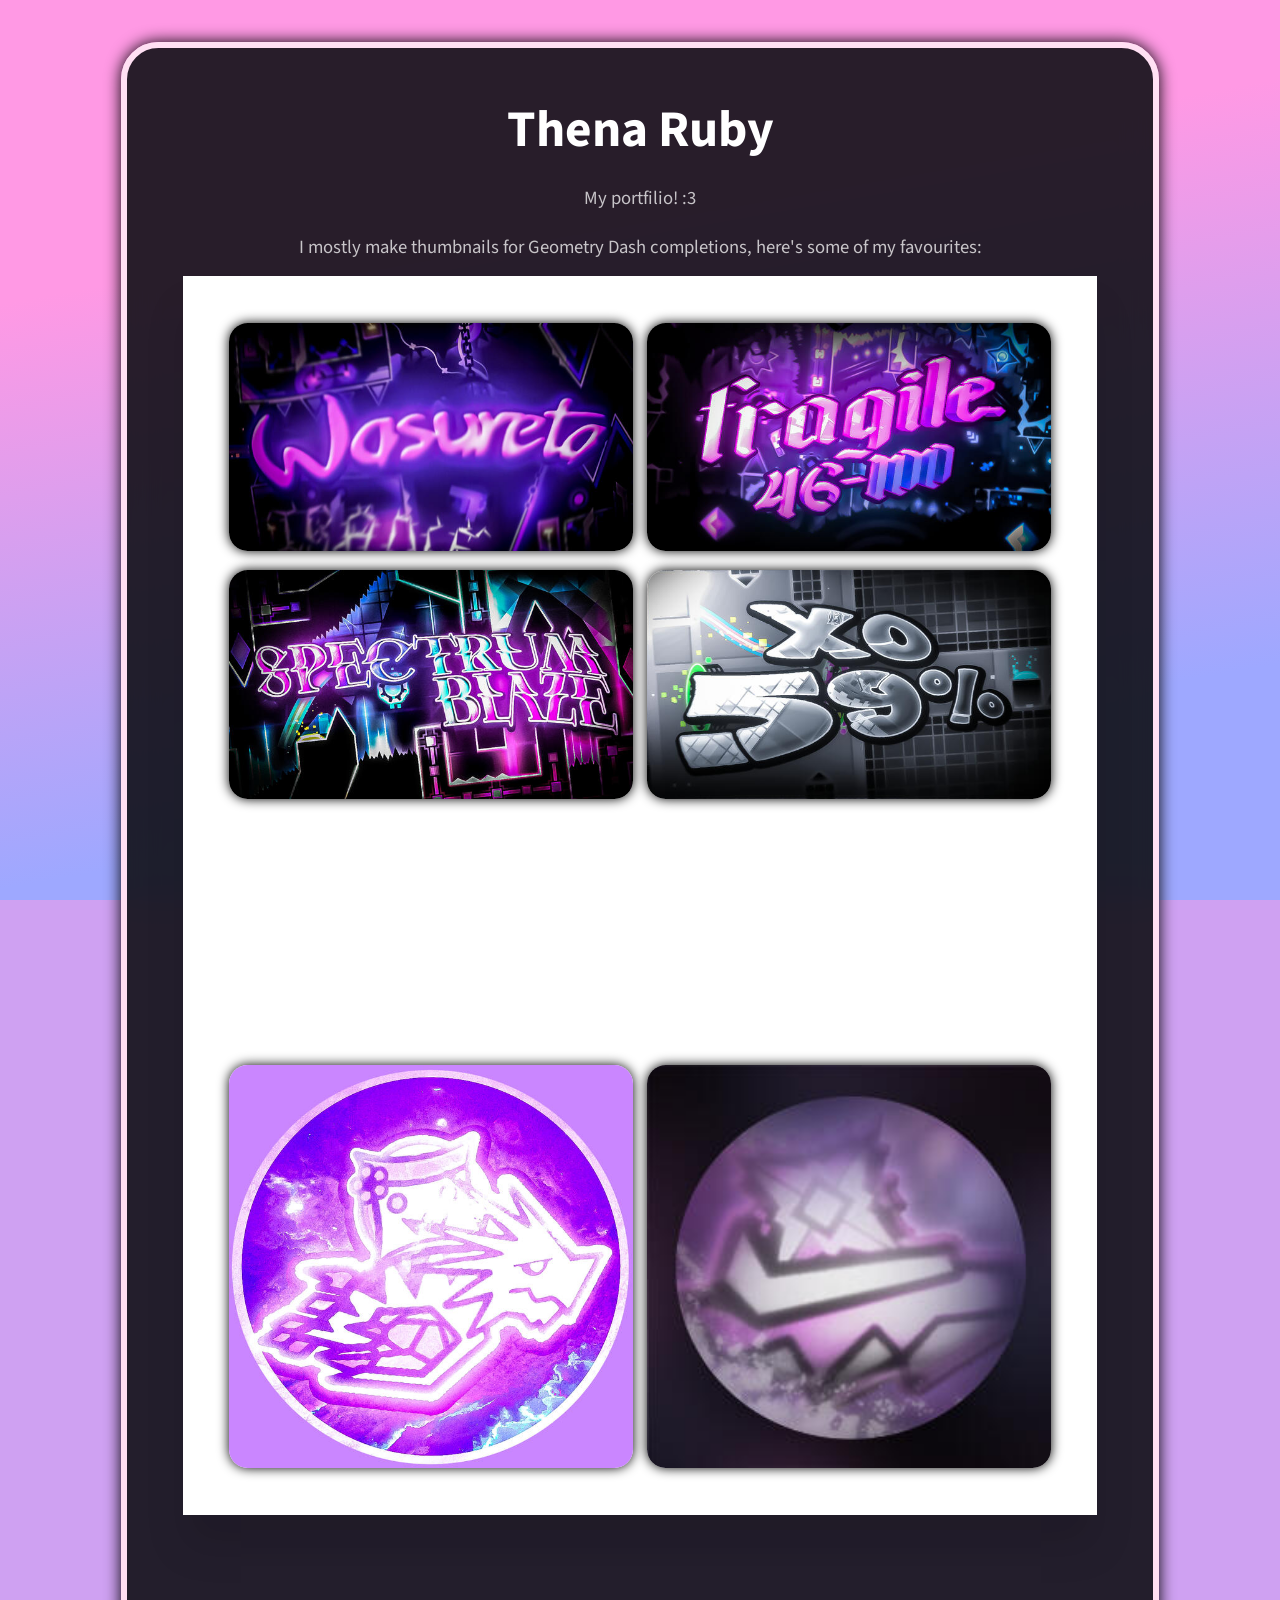
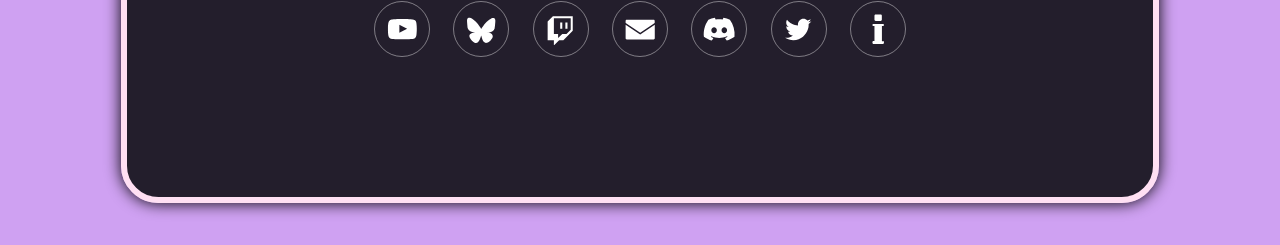
==== portfolio.html @ b01ab7a6 "Rename portfolio to portfolio.html" ====
<!DOCTYPE HTML><html lang="en"><head><title>Thena&#039;s Portfolio!</title><meta charset="utf-8" /><meta name="viewport" content="width=device-width,initial-scale=1" /><meta name="color-scheme" content="light only" /><meta name="description" content="My Geometry Dash thumbnail and PFP portfolio!" /><meta property="og:site_name" content="Thena&#039;s Portfolio!" /><meta property="og:title" content="Thena&#039;s Portfolio!" /><meta property="og:type" content="website" /><meta property="og:description" content="My Geometry Dash thumbnail and PFP portfolio!" /><meta property="og:image" content=/><meta property="og:image:type" content="image/jpeg" /><meta property="og:image:width" content="1280" /><meta property="og:image:height" content="800" /><meta property="og:url" content="/" /><meta property="twitter:card" content="summary_large_image" /><link rel="canonical" href="" /><link href="https://fonts.googleapis.com/css2?display=swap&family=Source+Sans+Pro:ital,wght@0,400;0,700;1,400;1,700&family=JetBrains+Mono:ital,wght@0,400;0,700;1,400;1,700" rel="stylesheet" type="text/css" /><link rel="icon" type="image/x-icon" href="favicon.ico"><style>html,body,div,span,applet,object,iframe,h1,h2,h3,h4,h5,h6,p,blockquote,pre,a,abbr,acronym,address,big,cite,code,del,dfn,em,img,ins,kbd,q,s,samp,small,strike,strong,sub,sup,tt,var,b,u,i,center,dl,dt,dd,ol,ul,li,fieldset,form,label,legend,table,caption,tbody,tfoot,thead,tr,th,td,article,aside,canvas,details,embed,figure,figcaption,footer,header,hgroup,menu,nav,output,ruby,section,summary,time,mark,audio,video{margin:0;padding:0;border:0;font-size:100%;font:inherit;vertical-align:baseline;}article,aside,details,figcaption,figure,footer,header,hgroup,menu,nav,section{display:block;}body{line-height:1;}ol,ul{list-style:none;}blockquote,q{quotes:none;}blockquote::before,blockquote::after,q::before,q::after{content:'';content:none;}table{border-collapse:collapse;border-spacing:0;}body{-webkit-text-size-adjust:none}mark{background-color:transparent;color:inherit}input::-moz-focus-inner{border:0;padding:0}input[type="text"],input[type="email"],select,textarea{-moz-appearance:none;-webkit-appearance:none;-ms-appearance:none;appearance:none}*, *::before, *::after {box-sizing: border-box;}body {line-height: 1.0;min-height: var(--viewport-height);min-width: 320px;overflow-x: hidden;word-wrap: break-word;background-color: #CFA1F2;}body::before {background-attachment: scroll;content: '';display: block;height: var(--background-height);left: 0;pointer-events: none;position: fixed;top: 0;transform: scale(1);width: 100vw;z-index: 0;background-image: linear-gradient(170deg, #FF99E4 27%, #9EA8FF 79%);background-position: 0% 0%;background-repeat: repeat;background-size: auto;}:root {--background-height: 100vh;--site-language-alignment: left;--site-language-direction: ltr;--site-language-flex-alignment: flex-start;--site-language-indent-left: 1;--site-language-indent-right: 0;--site-language-margin-left: 0;--site-language-margin-right: auto;--viewport-height: 100vh;}html {font-size: 19pt;}u {text-decoration: underline;}strong {color: inherit;font-weight: bolder;}em {font-style: italic;}code {background-color: rgba(144,144,144,0.25);border-radius: 0.25em;font-family: 'Lucida Console', 'Courier New', monospace;font-size: 0.9em;font-weight: normal;letter-spacing: 0;margin: 0 0.25em;padding: 0.25em 0.5em;text-indent: 0;}mark {background-color: rgba(144,144,144,0.25);}spoiler-text {-webkit-text-stroke: 0;background-color: rgba(32,32,32,0.75);text-shadow: none;text-stroke: 0;color: transparent;cursor: pointer;transition: color 0.1s ease-in-out;}spoiler-text.active {color: #FFFFFF;cursor: text;}s {text-decoration: line-through;}sub {font-size: smaller;vertical-align: sub;}sup {font-size: smaller;vertical-align: super;}a {color: inherit;text-decoration: underline;transition: color 0.25s ease;}a[onclick]:not([href]) {cursor: pointer;}unloaded-script {display: none;}.site-wrapper {-webkit-overflow-scrolling: touch;align-items: center;display: flex;flex-direction: column;justify-content: center;min-height: var(--viewport-height);overflow: hidden;position: relative;z-index: 2;padding: 2.25rem 2.25rem 2.25rem 2.25rem;}.site-main {--alignment: center;--flex-alignment: center;--indent-left: 1;--indent-right: 1;--margin-left: auto;--margin-right: auto;--border-radius-tl: 2rem;--border-radius-tr: 2rem;--border-radius-br: 2rem;--border-radius-bl: 2rem;align-items: center;display: flex;flex-grow: 0;flex-shrink: 0;justify-content: center;max-width: 100%;position: relative;text-align: var(--alignment);z-index: 1;background-color: rgba(14,14,20,0.89);box-shadow: 0rem 0rem 0.875rem 0rem #000000;border-radius: var(--border-radius-tl) var(--border-radius-tr) var(--border-radius-br) var(--border-radius-bl);border-top: solid 6px #FFE0F3;border-right: solid 6px #FFE0F3;border-bottom: solid 6px #FFE0F3;border-left: solid 6px #FFE0F3;-webkit-backdrop-filter: blur(0.9rem);backdrop-filter: blur(0.9rem);transition: opacity 1.5s ease 0s,transform 1.5s ease 0s;}.site-main > .inner {--border-radius-tl: calc(2rem - 6px);--border-radius-tr: calc(2rem - 6px);--border-radius-br: calc(2rem - 6px);--border-radius-bl: calc(2rem - 6px);--padding-horizontal: 3rem;--padding-vertical: 2.875rem;--spacing: 0.75rem;--width: 55rem;border-radius: var(--border-radius-tl) var(--border-radius-tr) var(--border-radius-br) var(--border-radius-bl);max-width: 100%;position: relative;width: var(--width);z-index: 1;padding: var(--padding-vertical) var(--padding-horizontal);}.site-main > .inner > * {margin-top: var(--spacing);margin-bottom: var(--spacing);transition: opacity 1.5s ease-in-out 0.5s;}.site-main > .inner > :first-child {margin-top: 0 !important;}.site-main > .inner > :last-child {margin-bottom: 0 !important;}.site-main > .inner > .full {margin-left: calc(var(--padding-horizontal) * -1);max-width: calc(100% + calc(var(--padding-horizontal) * 2) + 0.4725px);width: calc(100% + calc(var(--padding-horizontal) * 2) + 0.4725px);}.site-main > .inner > .full:first-child {border-top-left-radius: inherit;border-top-right-radius: inherit;margin-top: calc(var(--padding-vertical) * -1) !important;}.site-main > .inner > .full:last-child {border-bottom-left-radius: inherit;border-bottom-right-radius: inherit;margin-bottom: calc(var(--padding-vertical) * -1) !important;}.site-main > .inner > .full.screen {border-radius: 0 !important;max-width: 100vw;position: relative;width: 100vw;left: 50%;margin-left: -50vw;right: auto;}body.is-loading .site-main {opacity: 0;transform: translateY(1.6875rem);}body.is-loading .site-main > .inner > * {opacity: 0;}body.is-instant .site-main, body.is-instant .site-main > .inner > *,body.is-instant .site-main > .inner > section > * {transition: none !important;}body.is-instant::after {display: none !important;transition: none !important;}.text-component {direction: var(--site-language-direction);position: relative;}.text-component span.p {display: block;position: relative;}.text-component span[style], .text-component strong, .text-component a, .text-component code, .text-component mark, .text-component spoiler-text {-webkit-text-fill-color: currentcolor;}.text-component.instance-1 {color: #FFFFFF;font-family: 'Source Sans Pro', sans-serif;font-size: 2.75em;line-height: 1.125;font-weight: 400;}.text-component.instance-1 a {text-decoration: underline;}.text-component.instance-1 a:hover {text-decoration: none;}.text-component.instance-1 span.p:nth-child(n + 2) {margin-top: 1rem;}.text-component.instance-2 {color: rgba(255,255,255,0.741);font-family: 'Source Sans Pro', sans-serif;font-size: 1em;line-height: 1.625;font-weight: 400;}.text-component.instance-2 a {text-decoration: underline;}.text-component.instance-2 a:hover {text-decoration: none;}.text-component.instance-2 span.p:nth-child(n + 2) {margin-top: 1rem;}.container-component {position: relative;}.container-component > .wrapper {vertical-align: top;position: relative;max-width: 100%;border-radius: inherit;}.container-component > .wrapper > .inner {vertical-align: top;position: relative;max-width: 100%;border-radius: inherit;text-align: var(--alignment);}.container-component.full:first-child > .wrapper {border-top-left-radius: inherit;border-top-right-radius: inherit;}.container-component.full:last-child > .wrapper {border-bottom-left-radius: inherit;border-bottom-right-radius: inherit;}.container-component.full:first-child > .wrapper > .inner {border-top-left-radius: inherit;border-top-right-radius: inherit;}.container-component.full:last-child > .wrapper > .inner {border-bottom-left-radius: inherit;border-bottom-right-radius: inherit;}.container-component.instance-1 {display: flex;width: 100%;align-items: center;justify-content: center;background-color: transparent;}.container-component.instance-1 > .wrapper > .inner {--gutters: 2rem;--padding-horizontal: 2.5rem;--padding-vertical: 0rem;--spacing: 1.25rem;padding: var(--padding-vertical) var(--padding-horizontal);}.container-component.instance-1 > .wrapper {max-width: var(--width);width: 100%;}.container-component.instance-1.default > .wrapper > .inner > * {margin-bottom: var(--spacing);margin-top: var(--spacing);}.container-component.instance-1.default > .wrapper > .inner > *:first-child {margin-top: 0 !important;}.container-component.instance-1.default > .wrapper > .inner > *:last-child {margin-bottom: 0 !important;}.container-component.instance-1.columns > .wrapper > .inner {flex-wrap: wrap;display: flex;align-items: flex-start;}.container-component.instance-1.columns > .wrapper > .inner > * {flex-grow: 0;flex-shrink: 0;max-width: 100%;text-align: var(--alignment);padding: 0 0 0 var(--gutters);}.container-component.instance-1.columns > .wrapper > .inner > * > * {margin-bottom: var(--spacing);margin-top: var(--spacing);}.container-component.instance-1.columns > .wrapper > .inner > * > *:first-child {margin-top: 0 !important;}.container-component.instance-1.columns > .wrapper > .inner > * > *:last-child {margin-bottom: 0 !important;}.container-component.instance-1.columns > .wrapper > .inner > *:first-child {margin-left: calc(var(--gutters) * -1);}.container-component.instance-1.default > .wrapper > .inner > .full {margin-left: calc(var(--padding-horizontal) * -1);max-width: none !important;width: calc(100% + (var(--padding-horizontal) * 2) + 0.4725px);}.container-component.instance-1.default > .wrapper > .inner > .full:first-child {margin-top: calc(var(--padding-vertical) * -1) !important;border-top-left-radius: inherit;border-top-right-radius: inherit;}.container-component.instance-1.default > .wrapper > .inner > .full:last-child {margin-bottom: calc(var(--padding-vertical) * -1) !important;border-bottom-left-radius: inherit;border-bottom-right-radius: inherit;}.container-component.instance-1.columns > .wrapper > .inner > div > .full {margin-left: calc(var(--gutters) * -0.5);max-width: none !important;width: calc(100% + var(--gutters) + 0.4725px);}.container-component.instance-1.columns > .wrapper > .inner > div:first-child > .full {margin-left: calc(var(--padding-horizontal) * -1);width: calc(100% + var(--padding-horizontal) + calc(var(--gutters) * 0.5) + 0.4725px);}.container-component.instance-1.columns > .wrapper > .inner > div:last-child > .full {width: calc(100% + var(--padding-horizontal) + calc(var(--gutters) * 0.5) + 0.4725px);}.container-component.instance-1.columns > .wrapper > .inner > div > .full:first-child {margin-top: calc(var(--padding-vertical) * -1) !important;}.container-component.instance-1.columns > .wrapper > .inner > div > .full:last-child {margin-bottom: calc(var(--padding-vertical) * -1) !important;}.container-component.instance-1.columns > .wrapper > .inner > div:first-child, .container-component.instance-1.columns > .wrapper > .inner > div:first-child > .full:first-child {border-top-left-radius: inherit;}.container-component.instance-1.columns > .wrapper > .inner > div:last-child, .container-component.instance-1.columns > .wrapper > .inner > div:last-child > .full:first-child {border-top-right-radius: inherit;}.container-component.instance-1.columns > .wrapper > .inner > .full {align-self: stretch;}.container-component.instance-1.columns > .wrapper > .inner > .full:first-child {border-bottom-left-radius: inherit;border-top-left-radius: inherit;}.container-component.instance-1.columns > .wrapper > .inner > .full:last-child {border-bottom-right-radius: inherit;border-top-right-radius: inherit;}.container-component.instance-1.columns > .wrapper > .inner > .full > .full:first-child:last-child {border-radius: inherit;height: calc(100% + (var(--padding-vertical) * 2));}.container-component.instance-1.columns > .wrapper > .inner > .full > .full:first-child:last-child > * {border-radius: inherit;height: 100%;position: absolute;width: 100%;}.container-component.instance-2 {display: flex;width: 100%;align-items: center;justify-content: center;background-color: #FFFFFF;box-shadow: 0rem 1.75rem 2rem 0rem rgba(0,0,0,0.11);}.container-component.instance-2 > .wrapper > .inner {--gutters: 2rem;--padding-horizontal: 2.5rem;--padding-vertical: 2.5rem;--spacing: 1rem;padding: var(--padding-vertical) var(--padding-horizontal);}.container-component.instance-2 > .wrapper {max-width: var(--width);width: 100%;}.container-component.instance-2.default > .wrapper > .inner > * {margin-bottom: var(--spacing);margin-top: var(--spacing);}.container-component.instance-2.default > .wrapper > .inner > *:first-child {margin-top: 0 !important;}.container-component.instance-2.default > .wrapper > .inner > *:last-child {margin-bottom: 0 !important;}.container-component.instance-2.columns > .wrapper > .inner {flex-wrap: wrap;display: flex;align-items: flex-start;}.container-component.instance-2.columns > .wrapper > .inner > * {flex-grow: 0;flex-shrink: 0;max-width: 100%;text-align: var(--alignment);padding: 0 0 0 var(--gutters);}.container-component.instance-2.columns > .wrapper > .inner > * > * {margin-bottom: var(--spacing);margin-top: var(--spacing);}.container-component.instance-2.columns > .wrapper > .inner > * > *:first-child {margin-top: 0 !important;}.container-component.instance-2.columns > .wrapper > .inner > * > *:last-child {margin-bottom: 0 !important;}.container-component.instance-2.columns > .wrapper > .inner > *:first-child {margin-left: calc(var(--gutters) * -1);}.container-component.instance-2.default > .wrapper > .inner > .full {margin-left: calc(var(--padding-horizontal) * -1);max-width: none !important;width: calc(100% + (var(--padding-horizontal) * 2) + 0.4725px);}.container-component.instance-2.default > .wrapper > .inner > .full:first-child {margin-top: calc(var(--padding-vertical) * -1) !important;border-top-left-radius: inherit;border-top-right-radius: inherit;}.container-component.instance-2.default > .wrapper > .inner > .full:last-child {margin-bottom: calc(var(--padding-vertical) * -1) !important;border-bottom-left-radius: inherit;border-bottom-right-radius: inherit;}.container-component.instance-2.columns > .wrapper > .inner > div > .full {margin-left: calc(var(--gutters) * -0.5);max-width: none !important;width: calc(100% + var(--gutters) + 0.4725px);}.container-component.instance-2.columns > .wrapper > .inner > div:first-child > .full {margin-left: calc(var(--padding-horizontal) * -1);width: calc(100% + var(--padding-horizontal) + calc(var(--gutters) * 0.5) + 0.4725px);}.container-component.instance-2.columns > .wrapper > .inner > div:last-child > .full {width: calc(100% + var(--padding-horizontal) + calc(var(--gutters) * 0.5) + 0.4725px);}.container-component.instance-2.columns > .wrapper > .inner > div > .full:first-child {margin-top: calc(var(--padding-vertical) * -1) !important;}.container-component.instance-2.columns > .wrapper > .inner > div > .full:last-child {margin-bottom: calc(var(--padding-vertical) * -1) !important;}.container-component.instance-2.columns > .wrapper > .inner > div:first-child, .container-component.instance-2.columns > .wrapper > .inner > div:first-child > .full:first-child {border-top-left-radius: inherit;}.container-component.instance-2.columns > .wrapper > .inner > div:last-child, .container-component.instance-2.columns > .wrapper > .inner > div:last-child > .full:first-child {border-top-right-radius: inherit;}.container-component.instance-2.columns > .wrapper > .inner > .full {align-self: stretch;}.container-component.instance-2.columns > .wrapper > .inner > .full:first-child {border-bottom-left-radius: inherit;border-top-left-radius: inherit;}.container-component.instance-2.columns > .wrapper > .inner > .full:last-child {border-bottom-right-radius: inherit;border-top-right-radius: inherit;}.container-component.instance-2.columns > .wrapper > .inner > .full > .full:first-child:last-child {border-radius: inherit;height: calc(100% + (var(--padding-vertical) * 2));}.container-component.instance-2.columns > .wrapper > .inner > .full > .full:first-child:last-child > * {border-radius: inherit;height: 100%;position: absolute;width: 100%;}.gallery-component > .inner {display: inline-block;max-width: 100%;vertical-align: middle;}.gallery-component ul {display: flex;flex-wrap: wrap;justify-content: var(--flex-alignment);}.gallery-component ul > li {position: relative;}.gallery-component ul > li > .thumbnail {border-radius: inherit;position: relative;}.gallery-component ul > li > .thumbnail > .frame {-webkit-backface-visibility: hidden;-webkit-transform: translate3d(0, 0, 0);display: inline-block;overflow: hidden;vertical-align: top;}.gallery-component ul > li > .thumbnail > .frame > img {margin: 0;max-width: 100%;vertical-align: top;width: auto;}.gallery-component ul > li > .caption {width: 100%;}.gallery-component ul > li > .caption > p {width: 100%;}.gallery-component ul > li > .caption > p > a, .gallery-component ul > li > .caption > p > spoiler-text {pointer-events: auto;}@keyframes gallery-component-modal-spinner {0% {transform: rotate(0deg);}100% {transform: rotate(360deg);}}.gallery-component-modal {-webkit-tap-highlight-color: rgba(0,0,0,0);align-content: center;align-items: center;background-color: var(--color-background);display: grid;grid-template-areas: "previous image next" "caption caption caption";grid-template-columns: min-content auto min-content;height: 100%;justify-content: space-between;left: 0;opacity: 0;outline: 0;padding: 2rem 0;pointer-events: none;position: fixed;top: 0;touch-action: pan-x pinch-zoom;transition: opacity 0.5s ease, visibility 0.5s, z-index 0.5s, background-color 0.5s ease;user-select: none;visibility: hidden;width: 100%;z-index: 0;}.gallery-component-modal::before {animation: gallery-component-modal-spinner 1s infinite linear;background-position: center;background-repeat: no-repeat;background-size: 4rem;content: '';display: block;height: 4rem;left: 50%;margin: -2rem 0 0 -2rem;opacity: 0;position: absolute;top: 50%;transition: opacity 0.25s ease;transition-delay: 0.5s;width: 4rem;}.gallery-component-modal > .inner {box-shadow: 0 1em 3em 0 rgba(0,0,0,0.35);grid-area: image;height: 100%;opacity: 0;overflow: hidden;transform: translateY(0.75em);transition: all 0.5s ease;width: 100%;}.gallery-component-modal > .inner img {display: block;height: 100%;object-fit: contain;width: 100%;max-width: var(--natural-width, none);max-height: var(--natural-height, none);margin: 0 auto;}.gallery-component-modal > .caption {color: var(--color-caption-text);font-family: '-apple-system', 'BlinkMacSystemFont', 'Segoe UI', 'Roboto', 'Helvetica Neue', 'Arial', sans-serif, 'Apple Color Emoji', 'Segoe UI Emoji', 'Segoe UI Symbol';font-size: 1rem;grid-area: caption;line-height: 1.6;opacity: 0;padding: 2rem 2rem 0 2rem;pointer-events: none;text-align: center;transform: translateY(0.25em);transition: all 0.5s ease;}.gallery-component-modal > .caption::-webkit-scrollbar {display: none;}.gallery-component-modal > .caption a, .gallery-component-modal > .caption spoiler-text {pointer-events: auto;}.gallery-component-modal .nav {-webkit-tap-highlight-color: rgba(0, 0, 0, 0);background-position: center;background-repeat: no-repeat;background-size: 3rem;cursor: pointer;height: 6rem;transition: opacity 0.25s ease, transform 0.5s ease;width: 8rem;}.gallery-component-modal .nav:hover {opacity: 1 !important;}.gallery-component-modal .nav.next {grid-area: next;}.gallery-component-modal .nav.previous {grid-area: previous;transform: scaleX(-1);}.gallery-component-modal .close {-webkit-tap-highlight-color: rgba(0, 0, 0, 0);background-position: top 1rem right 1rem;background-repeat: no-repeat;background-size: 3rem;cursor: pointer;display: block;height: 6rem;position: absolute;right: 0;top: 0;transition: opacity 0.25s ease, transform 0.5s ease;width: 6rem;}.gallery-component-modal .close:hover {opacity: 1 !important;}.gallery-component-modal.visible {opacity: 1;pointer-events: auto;visibility: visible;z-index: 10000;}.gallery-component-modal.visible::before {opacity: 1;}.gallery-component-modal.loaded::before {opacity: 0 !important;transition-delay: 0s !important;}.gallery-component-modal.loaded > .inner {opacity: 1;transform: translateY(0);}.gallery-component-modal.loaded .caption {opacity: 1;transform: translateY(0);}.gallery-component-modal.switching > .inner {transition: opacity 0.375s ease, transform 0.5s ease;}.gallery-component-modal.switching.from-left > .inner {transform: translateY(0) translateX(-1.5em);}.gallery-component-modal.switching.from-right > .inner {transform: translateY(0) translateX(1.5em);}.gallery-component-modal.switching.done > .inner {transition: opacity 0.375s ease;transform: translateY(0) translateX(0);}.gallery-component-modal.zooming {background-color: var(--color-background-zooming);}.gallery-component-modal.zooming .caption {opacity: 0;}.gallery-component-modal.zooming .nav.next {opacity: 0;pointer-events: none;transform: translateX(50%);}.gallery-component-modal.zooming .nav.previous {opacity: 0;pointer-events: none;transform: translateX(-50%) scaleX(-1);}.gallery-component-modal.zooming .close {opacity: 0;pointer-events: none;transform: translateX(50%) translateY(-50%);}.gallery-component-modal.dark {--color-background: rgba(10,10,10,0.85);--color-background-zooming: rgba(0,0,0,1);--color-caption-text: #FFFFFF;}.gallery-component-modal.dark::before {animation: gallery-component-modal-spinner 1s infinite linear;background-image: url('[data-uri]');}.gallery-component-modal.dark .close {background-image: url('[data-uri]');opacity: 0.25;}.gallery-component-modal.dark .nav {-webkit-tap-highlight-color: rgba(0, 0, 0, 0);background-image: url('[data-uri]');opacity: 0.25;}.gallery-component-modal.light {--color-background: rgba(255,255,255,0.9);--color-background-zooming: rgba(255,255,255,1);--color-caption-text: #000000;}.gallery-component-modal.light::before {animation: gallery-component-modal-spinner 1s infinite linear;background-image: url('[data-uri]');}.gallery-component-modal.light .close {background-image: url('[data-uri]');opacity: 0.375;}.gallery-component-modal.light .nav {background-image: url('[data-uri]');opacity: 0.375;}.gallery-component.instance-3 {text-align: center;}.gallery-component.instance-3 > .inner {max-width: 65rem;width: 100%;}.gallery-component.instance-3 ul {justify-content: center;--gap: 0.75rem;gap: var(--gap);}.gallery-component.instance-3 ul > li {border-radius: 1rem;display: inline-block;flex-grow: 1;flex-shrink: 0;flex-basis: calc(50% - var(--gap));}.gallery-component.instance-3 ul > li > .thumbnail > .frame {border-radius: 1rem;box-shadow: 0rem 0rem 0.625rem 0rem #000000;width: 100%;}.gallery-component.instance-3 ul > li > .caption {opacity: 0;align-items: flex-end;border-radius: inherit;display: flex;height: 100%;left: 0;pointer-events: none;position: absolute;top: 0;transition: opacity 0.25s ease, transform 0.25s ease, z-index 0.25s ease;}.gallery-component.instance-3 ul > li > .caption > p {border-bottom-left-radius: inherit;border-bottom-right-radius: inherit;padding-bottom: 0.546875rem;padding-left: 0.875rem;padding-right: 0.875rem;padding-top: 0.546875rem;color: #FFFFFF;background-color: rgba(0,0,0,0.667);font-family: 'JetBrains Mono', monospace;font-size: 1em;line-height: 1.5;overflow-x: hidden;text-overflow: ellipsis;white-space: nowrap;font-weight: 400;}.gallery-component.instance-3 ul > li > .thumbnail:hover + .caption {opacity: 1;transform: scale(1.025);z-index: 2;}.gallery-component.instance-3 ul > li > .caption:hover {opacity: 1;}.gallery-component.instance-3 ul > li > .thumbnail {display: block;transition: transform 0.25s ease, z-index 0.25s ease;}.gallery-component.instance-3 ul > li > .thumbnail > .frame > img {height: 12.25rem;object-fit: cover;object-position: center;width: 100%;}.gallery-component.instance-3 ul > li > .thumbnail:hover {transform: scale(1.025);z-index: 1;}.gallery-component.instance-3 ul > li > .thumbnail.n01 > .frame > img {object-position: top left;}.gallery-component.instance-3 ul > li > .thumbnail.n02 > .frame > img {object-position: center;}.gallery-component.instance-4 {text-align: center;}.gallery-component.instance-4 > .inner {max-width: 62rem;width: 100%;}.gallery-component.instance-4 ul {justify-content: center;--gap: 0.75rem;gap: var(--gap);}.gallery-component.instance-4 ul > li {border-radius: 1rem;display: inline-block;flex-grow: 1;flex-shrink: 0;flex-basis: calc(50% - var(--gap));}.gallery-component.instance-4 ul > li > .thumbnail > .frame {border-radius: 1rem;box-shadow: 0rem 0rem 0.625rem 0rem #000000;width: 100%;}.gallery-component.instance-4 ul > li > .caption {opacity: 0;align-items: flex-end;border-radius: inherit;display: flex;height: 100%;left: 0;pointer-events: none;position: absolute;top: 0;transition: opacity 0.25s ease, transform 0.25s ease, z-index 0.25s ease;}.gallery-component.instance-4 ul > li > .caption > p {border-bottom-left-radius: inherit;border-bottom-right-radius: inherit;padding-bottom: 0.546875rem;padding-left: 0.875rem;padding-right: 0.875rem;padding-top: 0.546875rem;color: #FFFFFF;background-color: rgba(0,0,0,0.667);font-family: 'JetBrains Mono', monospace;font-size: 1em;line-height: 1.5;overflow-x: hidden;text-overflow: ellipsis;white-space: nowrap;font-weight: 400;}.gallery-component.instance-4 ul > li > .thumbnail:hover + .caption {opacity: 1;transform: scale(1.025);z-index: 2;}.gallery-component.instance-4 ul > li > .caption:hover {opacity: 1;}.gallery-component.instance-4 ul > li > .thumbnail {display: block;transition: transform 0.25s ease, z-index 0.25s ease;}.gallery-component.instance-4 ul > li > .thumbnail > .frame > img {height: 12.25rem;object-fit: cover;object-position: center;width: 100%;}.gallery-component.instance-4 ul > li > .thumbnail:hover {transform: scale(1.025);z-index: 1;}.gallery-component.instance-4 ul > li > .thumbnail.n01 > .frame > img {object-position: top left;}.gallery-component.instance-4 ul > li > .thumbnail.n02 > .frame > img {object-position: center;}.gallery-component.instance-5 {text-align: center;}.gallery-component.instance-5 > .inner {max-width: 62rem;width: 100%;}.gallery-component.instance-5 ul {justify-content: center;--gap: 0.75rem;gap: var(--gap);}.gallery-component.instance-5 ul > li {border-radius: 1rem;display: inline-block;flex-grow: 1;flex-shrink: 0;flex-basis: calc(50% - var(--gap));}.gallery-component.instance-5 ul > li > .thumbnail > .frame {border-radius: 1rem;box-shadow: 0rem 0rem 0.625rem 0rem #000000;width: 100%;}.gallery-component.instance-5 ul > li > .caption {opacity: 0;align-items: flex-end;border-radius: inherit;display: flex;height: 100%;left: 0;pointer-events: none;position: absolute;top: 0;transition: opacity 0.25s ease, transform 0.25s ease, z-index 0.25s ease;}.gallery-component.instance-5 ul > li > .caption > p {border-bottom-left-radius: inherit;border-bottom-right-radius: inherit;padding-bottom: 0.546875rem;padding-left: 0.875rem;padding-right: 0.875rem;padding-top: 0.546875rem;color: #FFFFFF;background-color: rgba(0,0,0,0.667);font-family: 'JetBrains Mono', monospace;font-size: 1em;line-height: 1.5;overflow-x: hidden;text-overflow: ellipsis;white-space: nowrap;font-weight: 400;}.gallery-component.instance-5 ul > li > .thumbnail:hover + .caption {opacity: 1;transform: scale(1.025);z-index: 2;}.gallery-component.instance-5 ul > li > .caption:hover {opacity: 1;}.gallery-component.instance-5 ul > li > .thumbnail {display: block;transition: transform 0.25s ease, z-index 0.25s ease;}.gallery-component.instance-5 ul > li > .thumbnail > .frame > img {height: 12.25rem;object-fit: cover;object-position: center;width: 100%;}.gallery-component.instance-5 ul > li > .thumbnail:hover {transform: scale(1.025);z-index: 1;}.gallery-component.instance-5 ul > li > .thumbnail.n01 > .frame > img {object-position: center;}.gallery-component.instance-5 ul > li > .thumbnail.n02 > .frame > img {object-position: top left;}.gallery-component.instance-1 {text-align: center;}.gallery-component.instance-1 > .inner {max-width: 100%;width: 100%;}.gallery-component.instance-1 ul {justify-content: center;--gap: 0.75rem;gap: var(--gap);}.gallery-component.instance-1 ul > li {border-radius: 1rem;display: inline-block;flex-grow: 1;flex-shrink: 0;flex-basis: calc(50% - var(--gap));}.gallery-component.instance-1 ul > li > .thumbnail > .frame {border-radius: 1rem;box-shadow: 0rem 0rem 0.625rem 0rem #000000;width: 100%;}.gallery-component.instance-1 ul > li > .caption {opacity: 0;align-items: flex-end;border-radius: inherit;display: flex;height: 100%;left: 0;pointer-events: none;position: absolute;top: 0;transition: opacity 0.25s ease, transform 0.25s ease, z-index 0.25s ease;}.gallery-component.instance-1 ul > li > .caption > p {border-bottom-left-radius: inherit;border-bottom-right-radius: inherit;padding-bottom: 0.546875rem;padding-left: 0.875rem;padding-right: 0.875rem;padding-top: 0.546875rem;color: #FFFFFF;background-color: rgba(0,0,0,0.667);font-family: 'JetBrains Mono', monospace;font-size: 1em;line-height: 1.5;overflow-x: hidden;text-overflow: ellipsis;white-space: nowrap;font-weight: 400;}.gallery-component.instance-1 ul > li > .thumbnail:hover + .caption {opacity: 1;transform: scale(1.025);z-index: 2;}.gallery-component.instance-1 ul > li > .caption:hover {opacity: 1;}.gallery-component.instance-1 ul > li > .thumbnail {display: block;transition: transform 0.25s ease, z-index 0.25s ease;}.gallery-component.instance-1 ul > li > .thumbnail > .frame > img {height: 21.625rem;object-fit: cover;object-position: center;width: 100%;}.gallery-component.instance-1 ul > li > .thumbnail:hover {transform: scale(1.025);z-index: 1;}.gallery-component.instance-1 ul > li > .thumbnail.n01 > .frame > img {object-position: top left;}.gallery-component.instance-1 ul > li > .thumbnail.n02 > .frame > img {object-position: center;}.icons-component {display: flex;flex-wrap: wrap;justify-content: var(--flex-alignment);letter-spacing: 0;padding: 0;}.icons-component > li {position: relative;z-index: 1;}.icons-component > li > a {align-items: center;display: flex;justify-content: center;}.icons-component > li > a > svg {display: block;pointer-events: none;position: relative;}.icons-component > li > a + svg {display: block;height: 100%;left: 0;pointer-events: none;position: absolute;top: 0;width: 100%;z-index: -1;}.icons-component > li > a > .label {display: none;}.icons-component.instance-1 {font-size: 1.5em;gap: 1.25rem;}.icons-component.instance-1:not(:first-child) {margin-top: 4.625rem !important;}.icons-component.instance-1:not(:last-child) {margin-bottom: 4.625rem !important;}.icons-component.instance-1 > li > a {border-radius: 100%;height: 2em;width: 2em;border: solid 1px rgba(255,255,255,0.42);transition: color 0.25s ease, background-color 0.25s ease, border-color 0.25s ease;}.icons-component.instance-1 > li > a > svg {height: 60%;width: 60%;fill: #FFFFFF;transition: fill 0.25s ease;}.icons-component.instance-1 > li > a:hover {border-color: #FFFFFF !important;}.icons-component.instance-1 > li > a:hover > svg {fill: #FFFFFF !important;}.icons-component.instance-1 > li > a + svg {transition: fill 0.25s ease, stroke 0.25s ease;}#credits {display: block;opacity: 1 !important;position: relative;transition-delay: 0s !important;}#credits span {border-radius: 24px;cursor: pointer;display: inline-block;font-family: Arial, sans-serif;font-size: 12px;letter-spacing: 0;line-height: 1;position: relative;text-decoration: none;width: auto;color: rgba(255,255,255,0.502);margin-top: 0.75rem !important;}#credits span a {display: inline-block;padding: 0.5em 0.375em;position: relative;text-decoration: none;transition: color 0.25s ease, transform 0.25s ease;z-index: 1;}#credits span a::before {content: '( ';opacity: 1;transition: opacity 0.25s ease;}#credits span a::after {content: ' )';opacity: 1;transition: opacity 0.25s ease;}#credits span::after {background-image: linear-gradient(30deg, #A464A1 15%, #3B5DAD 85%);border-radius: inherit;box-shadow: 0 0.25em 1.25em 0 rgba(0,0,0,0.25);content: '';display: block;height: calc(100% + 2px);left: -1px;opacity: 0;pointer-events: none;position: absolute;top: -1px;transition: opacity 0.25s ease, box-shadow 0.25s ease, transform 0.25s ease;width: calc(100% + 2px);}#credits span:hover {text-transform: none !important;}#credits span:hover a {color: #ffffff !important;transform: scale(1.1) translateY(-0.05rem);}#credits span:hover a::before {opacity: 0;}#credits span:hover a::after {opacity: 0;}#credits span:hover::after {opacity: 1;transform: scale(1.1) translateY(-0.05rem);}@media (orientation: portrait) {.gallery-component-modal {grid-template-areas: "image" "caption";grid-template-columns: auto;justify-content: center;}.gallery-component-modal .nav {background-image: none !important;mix-blend-mode: difference;opacity: 1 !important;position: absolute;}.gallery-component-modal .nav.next {right: 0;}.gallery-component-modal .nav.previous {left: 0;}.gallery-component-modal .nav::before {background-color: rgba(144,144,144,0.5);background-image: url('[data-uri]');background-position: center;background-repeat: no-repeat;background-size: 1.5rem;border-radius: 3rem;content: '';display: block;height: 3rem;position: absolute;right: 1rem;top: calc(50% - 1.5rem);width: 3rem;}}@media (max-width: 1920px) {}@media (max-width: 1680px) {html {font-size: 14pt;}}@media (max-width: 1280px) {html {font-size: 14pt;}.gallery-component-modal .nav {opacity: 1 !important;}.gallery-component-modal .close {opacity: 1 !important;}}@media (max-width: 1024px) {}@media (max-width: 980px) {html {font-size: 12pt;}}@media (max-width: 736px) {html {font-size: 11pt;}.site-wrapper {padding: 2.25rem 2.25rem 2.25rem 2.25rem;}.site-main > .inner {--padding-horizontal: 0rem;--padding-vertical: 1.375rem;--spacing: 0.75rem;}.text-component.instance-1 {letter-spacing: 0rem;width: 100%;font-size: 2.75em;line-height: 1.125;}.text-component.instance-2 {letter-spacing: 0rem;width: 100%;font-size: 1em;line-height: 1.625;}.container-component.instance-1 > .wrapper > .inner {--gutters: 2rem;--padding-horizontal: 2rem;--padding-vertical: 0rem;--spacing: 1.25rem;}.container-component.instance-1.columns > .wrapper > .inner {flex-direction: column !important;flex-wrap: nowrap !important;}.container-component.instance-1.columns > .wrapper > .inner > span {height: 0;margin-top: calc(var(--gutters) * -1);pointer-events: none;visibility: hidden;}.container-component.instance-1.columns > .wrapper > .inner > *:first-child {margin-left: 0 !important;padding-top: 0 !important;}.container-component.instance-1.columns > .wrapper > .inner > * {padding: calc(var(--gutters) * 0.5) 0 !important;}.container-component.instance-1.columns > .wrapper > .inner > *:last-child {padding-bottom: 0 !important;}.container-component.instance-1.columns > .wrapper > .inner > div > .full {margin-left: calc(var(--padding-horizontal) * -1);width: calc(100% + (var(--padding-horizontal) * 2) + 0.4725px);}.container-component.instance-1.columns > .wrapper > .inner > div:first-of-type > .full {margin-left: calc(var(--padding-horizontal) * -1);width: calc(100% + (var(--padding-horizontal) * 2) + 0.4725px);}.container-component.instance-1.columns > .wrapper > .inner > div:last-of-type > .full {margin-left: calc(var(--padding-horizontal) * -1);width: calc(100% + (var(--padding-horizontal) * 2) + 0.4725px);}.container-component.instance-1.columns > .wrapper > .inner > div > .full:first-child {margin-top: calc(var(--gutters) * -0.5) !important;}.container-component.instance-1.columns > .wrapper > .inner > div > .full:last-child {margin-bottom: calc(var(--gutters) * -0.5) !important;}.container-component.instance-1.columns > .wrapper > .inner > div:first-of-type > .full:first-child {margin-top: calc(var(--padding-vertical) * -1) !important;}.container-component.instance-1.columns > .wrapper > .inner > div:last-of-type > .full:last-child {margin-bottom: calc(var(--padding-vertical) * -1) !important;}.container-component.instance-1.columns > .wrapper > .inner > div:first-of-type, .container-component.instance-1.columns > .wrapper > .inner > div:first-of-type > .full:first-child {border-top-left-radius: inherit;border-top-right-radius: inherit;}.container-component.instance-1.columns > .wrapper > .inner > div:last-of-type, .container-component.instance-1.columns > .wrapper > .inner > div:last-of-type > .full:last-child {border-bottom-left-radius: inherit;border-bottom-right-radius: inherit;}.container-component.instance-1.columns > .wrapper > .inner > div:first-of-type, .container-component.instance-1.columns > .wrapper > .inner > div:first-of-type > .full:last-child {border-bottom-left-radius: 0 !important;}.container-component.instance-1.columns > .wrapper > .inner > div:last-of-type, .container-component.instance-1.columns > .wrapper > .inner > div:last-of-type > .full:first-child {border-top-right-radius: 0 !important;}.container-component.instance-1.columns > .wrapper > .inner > .full > .full:first-child:last-child {height: auto;}.container-component.instance-1.columns > .wrapper > .inner > .full > .full:first-child:last-child > * {height: auto;position: relative;width: auto;}.container-component.instance-2 > .wrapper > .inner {--gutters: 2rem;--padding-horizontal: 1rem;--padding-vertical: 1rem;--spacing: 1rem;}.container-component.instance-2.columns > .wrapper > .inner {flex-direction: column !important;flex-wrap: nowrap !important;}.container-component.instance-2.columns > .wrapper > .inner > span {height: 0;margin-top: calc(var(--gutters) * -1);pointer-events: none;visibility: hidden;}.container-component.instance-2.columns > .wrapper > .inner > *:first-child {margin-left: 0 !important;padding-top: 0 !important;}.container-component.instance-2.columns > .wrapper > .inner > * {padding: calc(var(--gutters) * 0.5) 0 !important;}.container-component.instance-2.columns > .wrapper > .inner > *:last-child {padding-bottom: 0 !important;}.container-component.instance-2.columns > .wrapper > .inner > div > .full {margin-left: calc(var(--padding-horizontal) * -1);width: calc(100% + (var(--padding-horizontal) * 2) + 0.4725px);}.container-component.instance-2.columns > .wrapper > .inner > div:first-of-type > .full {margin-left: calc(var(--padding-horizontal) * -1);width: calc(100% + (var(--padding-horizontal) * 2) + 0.4725px);}.container-component.instance-2.columns > .wrapper > .inner > div:last-of-type > .full {margin-left: calc(var(--padding-horizontal) * -1);width: calc(100% + (var(--padding-horizontal) * 2) + 0.4725px);}.container-component.instance-2.columns > .wrapper > .inner > div > .full:first-child {margin-top: calc(var(--gutters) * -0.5) !important;}.container-component.instance-2.columns > .wrapper > .inner > div > .full:last-child {margin-bottom: calc(var(--gutters) * -0.5) !important;}.container-component.instance-2.columns > .wrapper > .inner > div:first-of-type > .full:first-child {margin-top: calc(var(--padding-vertical) * -1) !important;}.container-component.instance-2.columns > .wrapper > .inner > div:last-of-type > .full:last-child {margin-bottom: calc(var(--padding-vertical) * -1) !important;}.container-component.instance-2.columns > .wrapper > .inner > div:first-of-type, .container-component.instance-2.columns > .wrapper > .inner > div:first-of-type > .full:first-child {border-top-left-radius: inherit;border-top-right-radius: inherit;}.container-component.instance-2.columns > .wrapper > .inner > div:last-of-type, .container-component.instance-2.columns > .wrapper > .inner > div:last-of-type > .full:last-child {border-bottom-left-radius: inherit;border-bottom-right-radius: inherit;}.container-component.instance-2.columns > .wrapper > .inner > div:first-of-type, .container-component.instance-2.columns > .wrapper > .inner > div:first-of-type > .full:last-child {border-bottom-left-radius: 0 !important;}.container-component.instance-2.columns > .wrapper > .inner > div:last-of-type, .container-component.instance-2.columns > .wrapper > .inner > div:last-of-type > .full:first-child {border-top-right-radius: 0 !important;}.container-component.instance-2.columns > .wrapper > .inner > .full > .full:first-child:last-child {height: auto;}.container-component.instance-2.columns > .wrapper > .inner > .full > .full:first-child:last-child > * {height: auto;position: relative;width: auto;}.gallery-component-modal .close {background-position: top 0.5rem right 0.5rem;}.gallery-component.instance-3 ul > li > .caption > p {letter-spacing: 0rem;font-size: 1em;}.gallery-component.instance-3 ul > li {flex-basis: calc(50% - var(--gap));width: 100%;}.gallery-component.instance-3 ul > li > .thumbnail > .frame > img {height: auto;width: 100% !important;display: block;max-height: none;}.gallery-component.instance-3 > .inner {width: 100%;}.gallery-component.instance-3 ul {flex-direction: column;}.gallery-component.instance-3 ul > li > .thumbnail {display: block;}.gallery-component.instance-3 ul > li > .thumbnail > .frame {display: block;}.gallery-component.instance-4 ul > li > .caption > p {letter-spacing: 0rem;font-size: 1em;}.gallery-component.instance-4 ul > li {flex-basis: calc(50% - var(--gap));width: 100%;}.gallery-component.instance-4 ul > li > .thumbnail > .frame > img {height: auto;width: 100% !important;display: block;max-height: none;}.gallery-component.instance-4 > .inner {width: 100%;}.gallery-component.instance-4 ul {flex-direction: column;}.gallery-component.instance-4 ul > li > .thumbnail {display: block;}.gallery-component.instance-4 ul > li > .thumbnail > .frame {display: block;}.gallery-component.instance-5 ul > li > .caption > p {letter-spacing: 0rem;font-size: 1em;}.gallery-component.instance-5 ul > li {flex-basis: calc(50% - var(--gap));width: 100%;}.gallery-component.instance-5 ul > li > .thumbnail > .frame > img {height: auto;width: 100% !important;display: block;max-height: none;}.gallery-component.instance-5 > .inner {width: 100%;}.gallery-component.instance-5 ul {flex-direction: column;}.gallery-component.instance-5 ul > li > .thumbnail {display: block;}.gallery-component.instance-5 ul > li > .thumbnail > .frame {display: block;}.gallery-component.instance-1 ul > li > .caption > p {letter-spacing: 0rem;font-size: 1em;}.gallery-component.instance-1 ul > li {flex-basis: calc(50% - var(--gap));}.gallery-component.instance-1 ul > li > .thumbnail > .frame > img {height: 9rem;width: 100%;}.icons-component.instance-1 {font-size: 2.25em;gap: 1.25rem;}.icons-component.instance-1:not(:first-child) {margin-top: 2.625rem !important;}.icons-component.instance-1:not(:last-child) {margin-bottom: 2.625rem !important;}}@media (max-width: 480px) {.site-wrapper {padding: 1.6875rem 1.6875rem 1.6875rem 1.6875rem;}.site-main > .inner {--spacing: 0.65625rem;}.container-component.instance-1 > .wrapper > .inner {--spacing: 1.09375rem;}.container-component.instance-2 > .wrapper > .inner {--spacing: 0.875rem;}}@media (max-width: 360px) {.site-wrapper {padding: 1.6875rem 1.6875rem 1.6875rem 1.6875rem;}.site-main > .inner {--padding-horizontal: 0rem;--padding-vertical: 1.03125rem;--spacing: 0.5625rem;}.text-component.instance-1 {font-size: 2em;}.text-component.instance-2 {font-size: 1em;}.container-component.instance-1 > .wrapper > .inner {--gutters: 1.5rem;--padding-horizontal: 1.5rem;--padding-vertical: 0rem;--spacing: 0.9375rem;}.container-component.instance-2 > .wrapper > .inner {--gutters: 1.5rem;--padding-horizontal: 0.75rem;--padding-vertical: 0.75rem;--spacing: 0.75rem;}.gallery-component.instance-3 ul > li > .caption > p {font-size: 1em;}.gallery-component.instance-3 ul {--gap: 0.5625rem;}.gallery-component.instance-4 ul > li > .caption > p {font-size: 1em;}.gallery-component.instance-4 ul {--gap: 0.5625rem;}.gallery-component.instance-5 ul > li > .caption > p {font-size: 1em;}.gallery-component.instance-5 ul {--gap: 0.5625rem;}.gallery-component.instance-1 ul > li > .caption > p {font-size: 1em;}.gallery-component.instance-1 ul {--gap: 0.5625rem;}.icons-component.instance-1 {gap: 0.9375rem;}}</style><noscript><style>body {overflow: auto !important;}.site-main {opacity: 1.0 !important;transform: none !important;transition: none !important;filter: none !important;}.site-main > .inner > * {opacity: 1.0 !important;transform: none !important;transition: none !important;filter: none !important;}</style></noscript></head><body class="is-loading"><svg xmlns="http://www.w3.org/2000/svg" version="1.1" xmlns:xlink="http://www.w3.org/1999/xlink" viewBox="0 0 40 40" display="none" width="0" height="0"><symbol id="icon-a63c85b2b6ee333b6d6753e57c8dfe0a" viewBox="0 0 40 40"><path d="M37.6,27.1c0,0-0.3,2.4-1.4,3.5c-1.4,1.4-2.9,1.4-3.6,1.5c-5,0.4-12.4,0.4-12.4,0.4s-9.2-0.1-12.1-0.4 c-0.8-0.1-2.6-0.1-3.9-1.5c-1.1-1.1-1.4-3.5-1.4-3.5s-0.4-2.9-0.4-5.7v-2.7c0-2.9,0.4-5.7,0.4-5.7s0.3-2.4,1.4-3.5 C5.5,8,7,8,7.7,7.9c5-0.4,12.4-0.4,12.4-0.4h0c0,0,7.5,0,12.4,0.4C33.3,8,34.8,8,36.2,9.4c1.1,1.1,1.4,3.5,1.4,3.5s0.4,2.9,0.4,5.7 v2.7C37.9,24.2,37.6,27.1,37.6,27.1z M16.5,14.6l0,9.9l9.6-5L16.5,14.6z" /></symbol><symbol id="icon-1b9d22f28a94f964a5d0b2d02198576b" viewBox="0 0 40 40"><path d="M20,19.7c-1.6-3.1-5.9-8.8-9.9-11.6C6.2,5.4,4.8,5.9,3.8,6.3C2.7,6.8,2.5,8.5,2.5,9.5s0.6,8.2,0.9,9.4 c1.2,4,5.4,5.3,9.3,4.9c0.2,0,0.4-0.1,0.6-0.1c-0.2,0-0.4,0.1-0.6,0.1C7,24.7,1.9,26.8,8.6,34.2c7.3,7.6,10-1.6,11.4-6.3 c1.4,4.7,3,13.5,11.3,6.3c6.2-6.3,1.7-9.5-4-10.3c-0.2,0-0.4,0-0.6-0.1c0.2,0,0.4,0.1,0.6,0.1c3.9,0.4,8.1-0.9,9.3-4.9 c0.4-1.2,0.9-8.4,0.9-9.4s-0.2-2.7-1.3-3.2c-1-0.4-2.4-0.9-6.3,1.8C25.9,10.9,21.6,16.7,20,19.7z"/></symbol><symbol id="icon-8d23f0100c0ee8153b82abdcf43b0b85" viewBox="0 0 40 40"><path d="M23.9,33.6h-5.2l-6.5,6.5v-6.5H4.5V10.4L11,3.9h24.5V22L23.9,33.6z M32.9,6.5H12.2 v19.4h5.2V31l5.2-5.2h5.2l5.2-5.2V6.5z M26.5,11.7H29v7.7h-2.6V11.7z M20,11.7h2.6v7.7H20V11.7z"/></symbol><symbol id="icon-c3c8e1063e3b7f84f6b54712741de139" viewBox="0 0 40 40"><path d="M37.5,12.6l-17.5,11.9L2.5,12.6c-.2-.1-.3-.2-.5-.2v-2.7c0-.8.6-1.4,1.4-1.4h33.1c.8,0,1.4.6,1.4,1.4v2.7c-.2,0-.4,0-.5.2ZM19.5,26.3c.2.1.3.2.5.2s.4,0,.5-.2l17.5-11.9v16.9c0,.8-.6,1.4-1.4,1.4H3.4c-.8,0-1.4-.6-1.4-1.4V14.4l17.5,11.9Z" /></symbol><symbol id="icon-3b7eeeccbb457780f277fce4669f67a0" viewBox="0 0 40 40"><path d="M33.2,8.3c-2.5-1.1-5.1-1.9-7.9-2.4c-0.3,0.6-0.7,1.4-1,2c-2.9-0.4-5.8-0.4-8.7,0c-0.3-0.6-0.7-1.4-1-2 c-2.8,0.5-5.4,1.3-7.9,2.4c-5,7.2-6.3,14.2-5.6,21.1c3.3,2.3,6.5,3.8,9.6,4.7c0.8-1,1.5-2.1,2.1-3.3c-1.1-0.4-2.2-0.9-3.2-1.5 c0.3-0.2,0.5-0.4,0.8-0.6c6.3,2.8,13,2.8,19.2,0c0.3,0.2,0.5,0.4,0.8,0.6c-1,0.6-2.1,1.1-3.2,1.5c0.6,1.1,1.3,2.2,2.1,3.3 c3.1-0.9,6.3-2.4,9.6-4.7C39.7,21.4,37.5,14.4,33.2,8.3z M13.7,25.1c-1.9,0-3.4-1.7-3.4-3.7s1.5-3.7,3.4-3.7c1.9,0,3.5,1.7,3.4,3.7 C17.1,23.4,15.6,25.1,13.7,25.1z M26.3,25.1c-1.9,0-3.4-1.7-3.4-3.7s1.5-3.7,3.4-3.7c1.9,0,3.5,1.7,3.4,3.7 C29.7,23.4,28.2,25.1,26.3,25.1z"/></symbol><symbol id="icon-0c4db87eff374f0f1ef47f8f043f0132" viewBox="0 0 40 40"><path d="M36.3,10.2c-1,1.3-2.1,2.5-3.4,3.5c0,0.2,0,0.4,0,1c0,1.7-0.2,3.6-0.9,5.3c-0.6,1.7-1.2,3.5-2.4,5.1 c-1.1,1.5-2.3,3.1-3.7,4.3c-1.4,1.2-3.3,2.3-5.3,3c-2.1,0.8-4.2,1.2-6.6,1.2c-3.6,0-7-1-10.2-3c0.4,0,1.1,0.1,1.5,0.1 c3.1,0,5.9-1,8.2-2.9c-1.4,0-2.7-0.4-3.8-1.3c-1.2-1-1.9-2-2.2-3.3c0.4,0.1,1,0.1,1.2,0.1c0.6,0,1.2-0.1,1.7-0.2 c-1.4-0.3-2.7-1.1-3.7-2.3s-1.4-2.6-1.4-4.2v-0.1c1,0.6,2,0.9,3,0.9c-1-0.6-1.5-1.3-2.2-2.4c-0.6-1-0.9-2.1-0.9-3.3s0.3-2.3,1-3.4 c1.5,2.1,3.6,3.6,6,4.9s4.9,2,7.6,2.1c-0.1-0.6-0.1-1.1-0.1-1.4c0-1.8,0.8-3.5,2-4.7c1.2-1.2,2.9-2,4.7-2c2,0,3.6,0.8,4.8,2.1 c1.4-0.3,2.9-0.9,4.2-1.5c-0.4,1.5-1.4,2.7-2.9,3.6C33.8,11.2,35.1,10.9,36.3,10.2L36.3,10.2z"/></symbol><symbol id="icon-5df67a211ae41c4e5f96b6e0ea004ca3" viewBox="0 0 40 40"><path d="M26.1,34.7c.6,0,1,.5,1,1v1.5c0,.6-.5,1-1,1h-12.2c-.6,0-1-.5-1-1v-1.5c0-.6.5-1,1-1h1.5V16h-1.5c-.6,0-1-.5-1-1v-.5c0-.6.5-1,1-1h12.2c.6,0,1,.5,1,1v.5c0,.6-.5,1-1,1h-1.5v18.8h1.5ZM23,9.8h-6.1c-.8,0-1.5-.7-1.5-1.5V3.2c0-.8.7-1.5,1.5-1.5h6.1c.8,0,1.5.7,1.5,1.5v5.1c0,.8-.7,1.5-1.5,1.5Z" /></symbol></svg><div class="site-wrapper"><div class="site-main" role="main"><div class="inner"><div id="container01" class="container-component instance-1 default"><div class="wrapper"><div class="inner"><h1 id="text01" class="text-component instance-1"><strong>Thena Ruby</strong></h1><p id="text02" class="text-component instance-2"><span class="p">My portfilio! :3</span><span class="p">I mostly make thumbnails for Geometry Dash completions, here&#39;s some of my favourites:</span></p></div></div></div><div id="container02" class="container-component instance-2 default"><div class="wrapper"><div class="inner"><div id="gallery03" class="gallery-component instance-3"><div class="inner"><ul><li><a href="https://www.youtube.com/watch?v=DIvrMPMptZk" class="thumbnail n01" data-lightbox-ignore="1"><span class="frame"><img src="assets/wasureta.jpg" alt="Wasureta - @violetisgayer" /></span></a><div class="caption"><p>Wasureta - @violetisgayer</p></div></li><li><a href="https://www.youtube.com/watch?v=CU0en6rTu3c" class="thumbnail n02" data-lightbox-ignore="1"><span class="frame"><img src="assets/fragile.jpg" alt="Fragile 46-100 - @frost_berry" /></span></a><div class="caption"><p>Fragile 46-100 - @frost_berry</p></div></li></ul></div></div><div id="gallery04" class="gallery-component instance-4"><div class="inner"><ul><li><a href="https://www.youtube.com/watch?v=wRXExEwVC-M" class="thumbnail n01" data-lightbox-ignore="1"><span class="frame"><img src="assets/spectrumblaze.jpg" alt="Spectrum Blaze - @violetisgayer" /></span></a><div class="caption"><p>Spectrum Blaze - @violetisgayer</p></div></li><li><a href="https://www.youtube.com/watch?v=9JBoZeWTf6A" class="thumbnail n02" data-lightbox-ignore="1"><span class="frame"><img src="assets/xo.jpg" alt="xo 59% - @litmassgd" /></span></a><div class="caption"><p>xo 59% - @litmassgd</p></div></li></ul></div></div><div id="gallery05" class="gallery-component instance-5"><div class="inner"><ul><li><a href="https://www.youtube.com/watch?v=nsQZ59qfB2E" class="thumbnail n01" data-lightbox-ignore="1"><span class="frame"><img src="assets/crowdcontrol.jpg" alt="Crowd Control - @violetisgayer" /></span></a><div class="caption"><p>Crowd Control - @violetisgayer</p></div></li><li><a href="https://www.youtube.com/watch?v=BzFm48D8YSg" class="thumbnail n02" data-lightbox-ignore="1"><span class="frame"><img src="assets/idol19.jpg" alt="Idol19 - @violetisgayer" /></span></a><div class="caption"><p>Idol19 - @violetisgayer</p></div></li></ul></div></div><div id="gallery01" class="gallery-component instance-1"><div class="inner"><ul><li><a href="https://youtube.com/channel/UCj4eSe9HBKf2RWi41V_iPSg" class="thumbnail n01" data-lightbox-ignore="1"><span class="frame"><img src="assets/vig.jpg" alt="Violetisgay - PFP" /></span></a><div class="caption"><p>Violetisgay - PFP</p></div></li><li><a href="assets/noelle.jpg" class="thumbnail n02"><span class="frame"><img src="assets/noelle.jpg" alt="noellexo - PFP" /></span></a><div class="caption"><p>noellexo - PFP</p></div></li></ul></div></div></div></div></div><ul id="icons01" class="icons-component instance-1"><li><a class="n01" href="https://youtube.com/channel/UCj4eSe9HBKf2RWi41V_iPSg" role="button"><svg aria-labelledby="icons01-icon-1-title"><title id="icons01-icon-1-title">YouTube</title><use xlink:href="#icon-a63c85b2b6ee333b6d6753e57c8dfe0a"></use></svg><span class="label">YouTube</span></a></li><li><a class="n02" href="https://bsky.app/profile/madelinethena.xyz" role="button"><svg aria-labelledby="icons01-icon-2-title"><title id="icons01-icon-2-title">Bluesky</title><use xlink:href="#icon-1b9d22f28a94f964a5d0b2d02198576b"></use></svg><span class="label">Bluesky</span></a></li><li><a class="n03" href="https://twitch.tv/violetisredacted" role="button"><svg aria-labelledby="icons01-icon-3-title"><title id="icons01-icon-3-title">Twitch</title><use xlink:href="#icon-8d23f0100c0ee8153b82abdcf43b0b85"></use></svg><span class="label">Twitch</span></a></li><li><a class="n04" href="mailto:thenathena@pm.me" role="button"><svg aria-labelledby="icons01-icon-4-title"><title id="icons01-icon-4-title">Email</title><use xlink:href="#icon-c3c8e1063e3b7f84f6b54712741de139"></use></svg><span class="label">Email</span></a></li><li><a class="n05" href="https://discord.com/users/719919925149302788" role="button"><svg aria-labelledby="icons01-icon-5-title"><title id="icons01-icon-5-title">Discord</title><use xlink:href="#icon-3b7eeeccbb457780f277fce4669f67a0"></use></svg><span class="label">Discord</span></a></li><li><a class="n06" href="https://twitter.com/violetisgae" role="button"><svg aria-labelledby="icons01-icon-6-title"><title id="icons01-icon-6-title">Twitter</title><use xlink:href="#icon-0c4db87eff374f0f1ef47f8f043f0132"></use></svg><span class="label">Twitter</span></a></li><li><a class="n07" href="https://madelinethena.xyz" role="button"><svg aria-labelledby="icons01-icon-7-title"><title id="icons01-icon-7-title">Information</title><use xlink:href="#icon-5df67a211ae41c4e5f96b6e0ea004ca3"></use></svg><span class="label">Information</span></a></li></ul><script data-cfasync="false" src="/cdn-cgi/scripts/5c5dd728/cloudflare-static/email-decode.min.js"></script><script>(function() {var on = addEventListener,off = removeEventListener,$ = function(q) { return document.querySelector(q) },$$ = function(q) { return document.querySelectorAll(q) },$body = document.body,$inner = $('.inner'),client = (function() {var o = {browser: 'other',browserVersion: 0,os: 'other',osVersion: 0,mobile: false,canUse: null,flags: {lsdUnits: false,},},ua = navigator.userAgent,a, i;a = [['firefox',/Firefox\/([0-9\.]+)/,null],['edge',/Edge\/([0-9\.]+)/,null],['safari',/Version\/([0-9\.]+).+Safari/,null],['chrome',/Chrome\/([0-9\.]+)/,null],['chrome',/CriOS\/([0-9\.]+)/,null],['ie',/Trident\/.+rv:([0-9]+)/,null],['safari',/iPhone OS ([0-9_]+)/,function(v) { return v.replace('_', '.').replace('_', ''); }]];for (i=0; i < a.length; i++) {if (ua.match(a[i][1])) {o.browser = a[i][0];o.browserVersion = parseFloat( a[i][2] ? (a[i][2])(RegExp.$1) : RegExp.$1 );break;}}a = [['ios',/([0-9_]+) like Mac OS X/,function(v) { return v.replace('_', '.').replace('_', ''); }],['ios',/CPU like Mac OS X/,function(v) { return 0 }],['ios',/iPad; CPU/,function(v) { return 0 }],['android',/Android ([0-9\.]+)/,null],['mac',/Macintosh.+Mac OS X ([0-9_]+)/,function(v) { return v.replace('_', '.').replace('_', ''); }],['windows',/Windows NT ([0-9\.]+)/,null],['undefined',/Undefined/,null]];for (i=0; i < a.length; i++) {if (ua.match(a[i][1])) {o.os = a[i][0];o.osVersion = parseFloat( a[i][2] ? (a[i][2])(RegExp.$1) : RegExp.$1 );break;}}if (o.os == 'mac'&& ('ontouchstart' in window)&& ((screen.width == 1024 && screen.height == 1366)|| (screen.width == 834 && screen.height == 1112)|| (screen.width == 810 && screen.height == 1080)|| (screen.width == 768 && screen.height == 1024)))o.os = 'ios';o.mobile = (o.os == 'android' || o.os == 'ios');var _canUse = document.createElement('div');o.canUse = function(property, value) {var style;style = _canUse.style;if (!(property in style))return false;if (typeof value !== 'undefined') {style[property] = value;if (style[property] == '')return false;}return true;};o.flags.lsdUnits = o.canUse('width', '100dvw');return o;}()),ready = {list: [],add: function(f) {this.list.push(f);},run: function() {this.list.forEach((f) => {f();});},},trigger = function(t) {dispatchEvent(new Event(t));},cssRules = function(selectorText) {var ss = document.styleSheets,a = [],f = function(s) {var r = s.cssRules,i;for (i=0; i < r.length; i++) {if (r[i] instanceof CSSMediaRule && matchMedia(r[i].conditionText).matches)(f)(r[i]); else if (r[i] instanceof CSSStyleRule && r[i].selectorText == selectorText)a.push(r[i]);}},x, i;for (i=0; i < ss.length; i++)f(ss[i]);return a;},escapeHtml = function(s) {if (s === ''|| s === null|| s === undefined)return '';var a = {'&': '&amp;','<': '&lt;','>': '&gt;','"': '&quot;',"'": '&#39;',};s = s.replace(/[&<>"']/g, function(x) {return a[x];});return s;},thisHash = function() {var h = location.hash ? location.hash.substring(1) : null,a;if (!h)return null;if (h.match(/\?/)) {a = h.split('?');h = a[0];history.replaceState(undefined, undefined, '#' + h);window.location.search = a[1];}if (h.length > 0&& !h.match(/^[a-zA-Z]/))h = 'x' + h;if (typeof h == 'string')h = h.toLowerCase();return h;},scrollToElement = function(e, style, duration) {var y, cy, dy,start, easing, offset, f;if (!e)y = 0; else {offset = (e.dataset.scrollOffset ? parseInt(e.dataset.scrollOffset) : 0) * parseFloat(getComputedStyle(document.documentElement).fontSize);switch (e.dataset.scrollBehavior ? e.dataset.scrollBehavior : 'default') {case 'default':default:y = e.offsetTop + offset;break;case 'center':if (e.offsetHeight < window.innerHeight)y = e.offsetTop - ((window.innerHeight - e.offsetHeight) / 2) + offset; else y = e.offsetTop - offset;break;case 'previous':if (e.previousElementSibling)y = e.previousElementSibling.offsetTop + e.previousElementSibling.offsetHeight + offset; else y = e.offsetTop + offset;break;}}if (!style)style = 'smooth';if (!duration)duration = 750;if (style == 'instant') {window.scrollTo(0, y);return;}start = Date.now();cy = window.scrollY;dy = y - cy;switch (style) {case 'linear':easing = function (t) { return t };break;case 'smooth':easing = function (t) { return t<.5 ? 4*t*t*t : (t-1)*(2*t-2)*(2*t-2)+1 };break;}f = function() {var t = Date.now() - start;if (t >= duration)window.scroll(0, y); else {window.scroll(0, cy + (dy * easing(t / duration)));requestAnimationFrame(f);}};f();},scrollToTop = function() {scrollToElement(null);},loadElements = function(parent) {var a, e, x, i;$body.dispatchEvent(new CustomEvent('startComponents', { detail: { parent: parent } }));a = parent.querySelectorAll('iframe[data-src]:not([data-src=""])');for (i=0; i < a.length; i++) {x = a[i].cloneNode();x.setAttribute('src', x.dataset.src);x.dataset.initialSrc = x.dataset.src;x.dataset.src = '';a[i].replaceWith(x);}a = parent.querySelectorAll('video[autoplay]');for (i=0; i < a.length; i++) {if (a[i].paused)a[i].play();}e = parent.querySelector('[data-autofocus="1"]');x = e ? e.tagName : null;switch (x) {case 'FORM':e = e.querySelector('.field input, .field select, .field textarea');if (e)e.focus();break;default:break;}a = parent.querySelectorAll('unloaded-script');for (i=0; i < a.length; i++) {x = document.createElement('script');x.setAttribute('data-loaded', '');if (a[i].getAttribute('src'))x.setAttribute('src', a[i].getAttribute('src'));if (a[i].textContent)x.textContent = a[i].textContent;a[i].replaceWith(x);}x = new Event('loadelements');a = parent.querySelectorAll('[data-unloaded]');a.forEach((element) => {element.removeAttribute('data-unloaded');element.dispatchEvent(x);});},unloadElements = function(parent) {var a, e, x, i;$body.dispatchEvent(new CustomEvent('stopComponents', { detail: { parent: parent } }));a = parent.querySelectorAll('iframe[data-src=""]');for (i=0; i < a.length; i++) {if (a[i].dataset.srcUnload === '0')continue;if ('initialSrc' in a[i].dataset)a[i].dataset.src = a[i].dataset.initialSrc; else a[i].dataset.src = a[i].src;a[i].contentWindow.location.replace('about:blank');}a = parent.querySelectorAll('video');for (i=0; i < a.length; i++) {if (!a[i].paused)a[i].pause();}e = $(':focus');if (e)e.blur();};window._scrollToTop = scrollToTop;var thisUrl = function() {return window.location.href.replace(window.location.search, '').replace(/#$/, '');};var getVar = function(name) {var a = window.location.search.substring(1).split('&'),b, k;for (k in a) {b = a[k].split('=');if (b[0] == name)return b[1];}return null;};var errors = {handle: function(handler) {window.onerror = function(message, url, line, column, error) {(handler)(error.message);return true;};},unhandle: function() {window.onerror = null;}};var loadHandler = function() {setTimeout(function() {$body.classList.remove('is-loading');$body.classList.add('is-playing');setTimeout(function() {$body.classList.remove('is-playing');$body.classList.add('is-ready');}, 2000);}, 100);};on('load', loadHandler);loadElements(document.body);var style, sheet, rule;style = document.createElement('style');style.appendChild(document.createTextNode(''));document.head.appendChild(style);sheet = style.sheet;$body.addEventListener('keydown', (event) => {const target = event.target;if (target.tagName === 'A'&& target === document.activeElement&& target.hasAttribute('onclick')&& !target.hasAttribute('href')&& event.keyCode === 13) {event.preventDefault();target.click();}});if (client.mobile) {(function() {if (client.flags.lsdUnits) {document.documentElement.style.setProperty('--viewport-height', '100svh');document.documentElement.style.setProperty('--background-height', '100lvh');} else {var f = function() {document.documentElement.style.setProperty('--viewport-height', window.innerHeight + 'px');document.documentElement.style.setProperty('--background-height', (window.innerHeight + 250) + 'px');};on('load', f);on('orientationchange', function() {setTimeout(function() {(f)();}, 100);});}})();}if (client.os == 'android') {(function() {sheet.insertRule('body::after { }', 0);rule = sheet.cssRules[0];var f = function() {rule.style.cssText = 'height: ' + (Math.max(screen.width, screen.height)) + 'px';};on('load', f);on('orientationchange', f);on('touchmove', f);})();$body.classList.add('touch');} else if (client.os == 'ios') {if (client.osVersion <= 11)(function() {sheet.insertRule('body::after { }', 0);rule = sheet.cssRules[0];rule.style.cssText = '-webkit-transform: scale(1.0)';})();if (client.osVersion <= 11)(function() {sheet.insertRule('body.ios-focus-fix::before { }', 0);rule = sheet.cssRules[0];rule.style.cssText = 'height: calc(100% + 60px)';on('focus', function(event) {$body.classList.add('ios-focus-fix');}, true);on('blur', function(event) {$body.classList.remove('ios-focus-fix');}, true);})();$body.classList.add('touch');}var scrollEvents = {items: [],add: function(o) {this.items.push({element: o.element,triggerElement: (('triggerElement' in o && o.triggerElement) ? o.triggerElement : o.element),enter: ('enter' in o ? o.enter : null),leave: ('leave' in o ? o.leave : null),mode: ('mode' in o ? o.mode : 4),threshold: ('threshold' in o ? o.threshold : 0.25),offset: ('offset' in o ? o.offset : 0),initialState: ('initialState' in o ? o.initialState : null),state: false,});},handler: function() {var height, top, bottom, scrollPad;if (client.os == 'ios') {height = document.documentElement.clientHeight;top = document.body.scrollTop + window.scrollY;bottom = top + height;scrollPad = 125;} else {height = document.documentElement.clientHeight;top = document.documentElement.scrollTop;bottom = top + height;scrollPad = 0;}scrollEvents.items.forEach(function(item) {var elementTop, elementBottom, viewportTop, viewportBottom,bcr, pad, state, a, b;if (!item.enter&& !item.leave)return true;if (!item.triggerElement)return true;if (item.triggerElement.offsetParent === null) {if (item.state == true&& item.leave) {item.state = false;(item.leave).apply(item.element);if (!item.enter)item.leave = null;}return true;}bcr = item.triggerElement.getBoundingClientRect();elementTop = top + Math.floor(bcr.top);elementBottom = elementTop + bcr.height;if (item.initialState !== null) {state = item.initialState;item.initialState = null;} else {switch (item.mode) {case 1:default:state = (bottom > (elementTop - item.offset) && top < (elementBottom + item.offset));break;case 2:a = (top + (height * 0.5));state = (a > (elementTop - item.offset) && a < (elementBottom + item.offset));break;case 3:a = top + (height * (item.threshold));if (a - (height * 0.375) <= 0)a = 0;b = top + (height * (1 - item.threshold));if (b + (height * 0.375) >= document.body.scrollHeight - scrollPad)b = document.body.scrollHeight + scrollPad;state = (b > (elementTop - item.offset) && a < (elementBottom + item.offset));break;case 4:pad = height * item.threshold;viewportTop = (top + pad);viewportBottom = (bottom - pad);if (Math.floor(top) <= pad)viewportTop = top;if (Math.ceil(bottom) >= (document.body.scrollHeight - pad))viewportBottom = bottom;if ((viewportBottom - viewportTop) >= (elementBottom - elementTop)) {state = ((elementTop >= viewportTop && elementBottom <= viewportBottom)|| (elementTop >= viewportTop && elementTop <= viewportBottom)|| (elementBottom >= viewportTop && elementBottom <= viewportBottom));} else state = ((viewportTop >= elementTop && viewportBottom <= elementBottom)|| (elementTop >= viewportTop && elementTop <= viewportBottom)|| (elementBottom >= viewportTop && elementBottom <= viewportBottom));break;}}if (state != item.state) {item.state = state;if (item.state) {if (item.enter) {(item.enter).apply(item.element);if (!item.leave)item.enter = null;}} else {if (item.leave) {(item.leave).apply(item.element);if (!item.enter)item.leave = null;}}}});},init: function() {on('load', this.handler);on('resize', this.handler);on('scroll', this.handler);(this.handler)();}};scrollEvents.init();var onvisible = {effects: {'blur-in': {type: 'transition',transition: function (speed, delay) {return 'opacity ' + speed + 's ease' + (delay ? ' ' + delay + 's' : '') + ', ' +'filter ' + speed + 's ease' + (delay ? ' ' + delay + 's' : '');},rewind: function(intensity) {this.style.opacity = 0;this.style.filter = 'blur(' + (0.25 * intensity) + 'rem)';},play: function() {this.style.opacity = 1;this.style.filter = 'none';},},'zoom-in': {type: 'transition',transition: function (speed, delay) {return 'opacity ' + speed + 's ease' + (delay ? ' ' + delay + 's' : '') + ', ' +'transform ' + speed + 's ease' + (delay ? ' ' + delay + 's' : '');},rewind: function(intensity, alt) {this.style.opacity = 0;this.style.transform = 'scale(' + (1 - ((alt ? 0.25 : 0.05) * intensity)) + ')';},play: function() {this.style.opacity = 1;this.style.transform = 'none';},},'zoom-out': {type: 'transition',transition: function (speed, delay) {return 'opacity ' + speed + 's ease' + (delay ? ' ' + delay + 's' : '') + ', ' +'transform ' + speed + 's ease' + (delay ? ' ' + delay + 's' : '');},rewind: function(intensity, alt) {this.style.opacity = 0;this.style.transform = 'scale(' + (1 + ((alt ? 0.25 : 0.05) * intensity)) + ')';},play: function() {this.style.opacity = 1;this.style.transform = 'none';},},'slide-left': {type: 'transition',transition: function (speed, delay) {return 'transform ' + speed + 's ease' + (delay ? ' ' + delay + 's' : '');},rewind: function() {this.style.transform = 'translateX(100vw)';},play: function() {this.style.transform = 'none';},},'slide-right': {type: 'transition',transition: function (speed, delay) {return 'transform ' + speed + 's ease' + (delay ? ' ' + delay + 's' : '');},rewind: function() {this.style.transform = 'translateX(-100vw)';},play: function() {this.style.transform = 'none';},},'flip-forward': {type: 'transition',transition: function (speed, delay) {return 'opacity ' + speed + 's ease' + (delay ? ' ' + delay + 's' : '') + ', ' +'transform ' + speed + 's ease' + (delay ? ' ' + delay + 's' : '');},rewind: function(intensity, alt) {this.style.opacity = 0;this.style.transformOrigin = '50% 50%';this.style.transform = 'perspective(1000px) rotateX(' + ((alt ? 45 : 15) * intensity) + 'deg)';},play: function() {this.style.opacity = 1;this.style.transform = 'none';},},'flip-backward': {type: 'transition',transition: function (speed, delay) {return 'opacity ' + speed + 's ease' + (delay ? ' ' + delay + 's' : '') + ', ' +'transform ' + speed + 's ease' + (delay ? ' ' + delay + 's' : '');},rewind: function(intensity, alt) {this.style.opacity = 0;this.style.transformOrigin = '50% 50%';this.style.transform = 'perspective(1000px) rotateX(' + ((alt ? -45 : -15) * intensity) + 'deg)';},play: function() {this.style.opacity = 1;this.style.transform = 'none';},},'flip-left': {type: 'transition',transition: function (speed, delay) {return 'opacity ' + speed + 's ease' + (delay ? ' ' + delay + 's' : '') + ', ' +'transform ' + speed + 's ease' + (delay ? ' ' + delay + 's' : '');},rewind: function(intensity, alt) {this.style.opacity = 0;this.style.transformOrigin = '50% 50%';this.style.transform = 'perspective(1000px) rotateY(' + ((alt ? 45 : 15) * intensity) + 'deg)';},play: function() {this.style.opacity = 1;this.style.transform = 'none';},},'flip-right': {type: 'transition',transition: function (speed, delay) {return 'opacity ' + speed + 's ease' + (delay ? ' ' + delay + 's' : '') + ', ' +'transform ' + speed + 's ease' + (delay ? ' ' + delay + 's' : '');},rewind: function(intensity, alt) {this.style.opacity = 0;this.style.transformOrigin = '50% 50%';this.style.transform = 'perspective(1000px) rotateY(' + ((alt ? -45 : -15) * intensity) + 'deg)';},play: function() {this.style.opacity = 1;this.style.transform = 'none';},},'tilt-left': {type: 'transition',transition: function (speed, delay) {return 'opacity ' + speed + 's ease' + (delay ? ' ' + delay + 's' : '') + ', ' +'transform ' + speed + 's ease' + (delay ? ' ' + delay + 's' : '');},rewind: function(intensity, alt) {this.style.opacity = 0;this.style.transform = 'rotate(' + ((alt ? 45 : 5) * intensity) + 'deg)';},play: function() {this.style.opacity = 1;this.style.transform = 'none';},},'tilt-right': {type: 'transition',transition: function (speed, delay) {return 'opacity ' + speed + 's ease' + (delay ? ' ' + delay + 's' : '') + ', ' +'transform ' + speed + 's ease' + (delay ? ' ' + delay + 's' : '');},rewind: function(intensity, alt) {this.style.opacity = 0;this.style.transform = 'rotate(' + ((alt ? -45 : -5) * intensity) + 'deg)';},play: function() {this.style.opacity = 1;this.style.transform = 'none';},},'fade-right': {type: 'transition',transition: function (speed, delay) {return 'opacity ' + speed + 's ease' + (delay ? ' ' + delay + 's' : '') + ', ' +'transform ' + speed + 's ease' + (delay ? ' ' + delay + 's' : '');},rewind: function(intensity) {this.style.opacity = 0;this.style.transform = 'translateX(' + (-1.5 * intensity) + 'rem)';},play: function() {this.style.opacity = 1;this.style.transform = 'none';},},'fade-left': {type: 'transition',transition: function (speed, delay) {return 'opacity ' + speed + 's ease' + (delay ? ' ' + delay + 's' : '') + ', ' +'transform ' + speed + 's ease' + (delay ? ' ' + delay + 's' : '');},rewind: function(intensity) {this.style.opacity = 0;this.style.transform = 'translateX(' + (1.5 * intensity) + 'rem)';},play: function() {this.style.opacity = 1;this.style.transform = 'none';},},'fade-down': {type: 'transition',transition: function (speed, delay) {return 'opacity ' + speed + 's ease' + (delay ? ' ' + delay + 's' : '') + ', ' +'transform ' + speed + 's ease' + (delay ? ' ' + delay + 's' : '');},rewind: function(intensity) {this.style.opacity = 0;this.style.transform = 'translateY(' + (-1.5 * intensity) + 'rem)';},play: function() {this.style.opacity = 1;this.style.transform = 'none';},},'fade-up': {type: 'transition',transition: function (speed, delay) {return 'opacity ' + speed + 's ease' + (delay ? ' ' + delay + 's' : '') + ', ' +'transform ' + speed + 's ease' + (delay ? ' ' + delay + 's' : '');},rewind: function(intensity) {this.style.opacity = 0;this.style.transform = 'translateY(' + (1.5 * intensity) + 'rem)';},play: function() {this.style.opacity = 1;this.style.transform = 'none';},},'fade-in': {type: 'transition',transition: function (speed, delay) {return 'opacity ' + speed + 's ease' + (delay ? ' ' + delay + 's' : '');},rewind: function() {this.style.opacity = 0;},play: function() {this.style.opacity = 1;},},'fade-in-background': {type: 'manual',rewind: function() {this.style.removeProperty('--onvisible-delay');this.style.removeProperty('--onvisible-background-color');},play: function(speed, delay) {this.style.setProperty('--onvisible-speed', speed + 's');if (delay)this.style.setProperty('--onvisible-delay', delay + 's');this.style.setProperty('--onvisible-background-color', 'rgba(0,0,0,0.001)');},},'zoom-in-image': {type: 'transition',target: 'img',transition: function (speed, delay) {return 'transform ' + speed + 's ease' + (delay ? ' ' + delay + 's' : '');},rewind: function() {this.style.transform = 'scale(1)';},play: function(intensity) {this.style.transform = 'scale(' + (1 + (0.1 * intensity)) + ')';},},'zoom-out-image': {type: 'transition',target: 'img',transition: function (speed, delay) {return 'transform ' + speed + 's ease' + (delay ? ' ' + delay + 's' : '');},rewind: function(intensity) {this.style.transform = 'scale(' + (1 + (0.1 * intensity)) + ')';},play: function() {this.style.transform = 'none';},},'focus-image': {type: 'transition',target: 'img',transition: function (speed, delay) {return 'transform ' + speed + 's ease' + (delay ? ' ' + delay + 's' : '') + ', ' +'filter ' + speed + 's ease' + (delay ? ' ' + delay + 's' : '');},rewind: function(intensity) {this.style.transform = 'scale(' + (1 + (0.05 * intensity)) + ')';this.style.filter = 'blur(' + (0.25 * intensity) + 'rem)';},play: function(intensity) {this.style.transform = 'none';this.style.filter = 'none';},},'wipe-up': {type: 'animate',keyframes: function(intensity) {return [{maskSize: '100% 0%',maskImage: 'linear-gradient(90deg, black 100%, transparent 100%)',},{maskSize: '110% 110%',maskImage: 'linear-gradient(90deg, black 100%, transparent 100%)',},];},options: function(speed) {return {duration: speed,iterations: 1,easing: 'ease',};},rewind: function() {this.style.opacity = 0;this.style.maskComposite = 'exclude';this.style.maskRepeat = 'no-repeat';this.style.maskPosition = '0% 100%';},play: function() {this.style.opacity = 1;},},'wipe-down': {type: 'animate',keyframes: function(intensity) {return [{maskSize: '100% 0%',maskImage: 'linear-gradient(90deg, black 100%, transparent 100%)',},{maskSize: '110% 110%',maskImage: 'linear-gradient(90deg, black 100%, transparent 100%)',},];},options: function(speed) {return {duration: speed,iterations: 1,easing: 'ease',};},rewind: function() {this.style.opacity = 0;this.style.maskComposite = 'exclude';this.style.maskRepeat = 'no-repeat';this.style.maskPosition = '0% 0%';},play: function() {this.style.opacity = 1;},},'wipe-left': {type: 'animate',keyframes: function(intensity) {return [{maskSize: '0% 100%',maskImage: 'linear-gradient(90deg, black 100%, transparent 100%)',},{maskSize: '110% 110%',maskImage: 'linear-gradient(90deg, black 100%, transparent 100%)',},];},options: function(speed) {return {duration: speed,iterations: 1,easing: 'ease',};},rewind: function() {this.style.opacity = 0;this.style.maskComposite = 'exclude';this.style.maskRepeat = 'no-repeat';this.style.maskPosition = '100% 0%';},play: function() {this.style.opacity = 1;},},'wipe-right': {type: 'animate',keyframes: function(intensity) {return [{maskSize: '0% 100%',maskImage: 'linear-gradient(90deg, black 100%, transparent 100%)',},{maskSize: '110% 110%',maskImage: 'linear-gradient(90deg, black 100%, transparent 100%)',},];},options: function(speed) {return {duration: speed,iterations: 1,easing: 'ease',};},rewind: function() {this.style.opacity = 0;this.style.maskComposite = 'exclude';this.style.maskRepeat = 'no-repeat';this.style.maskPosition = '0% 0%';},play: function() {this.style.opacity = 1;},},'wipe-diagonal': {type: 'animate',keyframes: function(intensity) {return [{maskSize: '0% 0%',maskImage: 'linear-gradient(45deg, black 50%, transparent 50%)',},{maskSize: '220% 220%',maskImage: 'linear-gradient(45deg, black 50%, transparent 50%)',},];},options: function(speed) {return {duration: speed,iterations: 1,easing: 'ease',};},rewind: function() {this.style.opacity = 0;this.style.maskComposite = 'exclude';this.style.maskRepeat = 'no-repeat';this.style.maskPosition = '0% 100%';},play: function() {this.style.opacity = 1;},},'wipe-reverse-diagonal': {type: 'animate',keyframes: function(intensity) {return [{maskSize: '0% 0%',maskImage: 'linear-gradient(135deg, transparent 50%, black 50%)',},{maskSize: '220% 220%',maskImage: 'linear-gradient(135deg, transparent 50%, black 50%)',},];},options: function(speed) {return {duration: speed,iterations: 1,easing: 'ease',};},rewind: function() {this.style.opacity = 0;this.style.maskComposite = 'exclude';this.style.maskRepeat = 'no-repeat';this.style.maskPosition = '100% 100%';},play: function() {this.style.opacity = 1;},},'pop-in': {type: 'animate',keyframes: function(intensity) {let diff = (intensity + 1) * 0.025;return [{opacity: 0,transform: 'scale(' + (1 - diff) + ')',},{opacity: 1,transform: 'scale(' + (1 + diff) + ')',},{opacity: 1,transform: 'scale(' + (1 - (diff * 0.25)) + ')',offset: 0.9,},{opacity: 1,transform: 'scale(1)',}];},options: function(speed) {return {duration: speed,iterations: 1,};},rewind: function() {this.style.opacity = 0;},play: function() {this.style.opacity = 1;},},'bounce-up': {type: 'animate',keyframes: function(intensity) {let diff = (intensity + 1) * 0.075;return [{opacity: 0,transform: 'translateY(' + diff + 'rem)',},{opacity: 1,transform: 'translateY(' + (-1 * diff) + 'rem)',},{opacity: 1,transform: 'translateY(' + (diff * 0.25) + 'rem)',offset: 0.9,},{opacity: 1,transform: 'translateY(0)',}];},options: function(speed) {return {duration: speed,iterations: 1,};},rewind: function() {this.style.opacity = 0;},play: function() {this.style.opacity = 1;},},'bounce-down': {type: 'animate',keyframes: function(intensity) {let diff = (intensity + 1) * 0.075;return [{opacity: 0,transform: 'translateY(' + (-1 * diff) + 'rem)',},{opacity: 1,transform: 'translateY(' + diff + 'rem)',},{opacity: 1,transform: 'translateY(' + (-1 * (diff * 0.25)) + 'rem)',offset: 0.9,},{opacity: 1,transform: 'translateY(0)',}];},options: function(speed) {return {duration: speed,iterations: 1,};},rewind: function() {this.style.opacity = 0;},play: function() {this.style.opacity = 1;},},'bounce-left': {type: 'animate',keyframes: function(intensity) {let diff = (intensity + 1) * 0.075;return [{opacity: 0,transform: 'translateX(' + diff + 'rem)',},{opacity: 1,transform: 'translateX(' + (-1 * diff) + 'rem)',},{opacity: 1,transform: 'translateX(' + (diff * 0.25) + 'rem)',offset: 0.9,},{opacity: 1,transform: 'translateX(0)',}];},options: function(speed) {return {duration: speed,iterations: 1,};},rewind: function() {this.style.opacity = 0;},play: function() {this.style.opacity = 1;},},'bounce-right': {type: 'animate',keyframes: function(intensity) {let diff = (intensity + 1) * 0.075;return [{opacity: 0,transform: 'translateX(' + (-1 * diff) + 'rem)',},{opacity: 1,transform: 'translateX(' + diff + 'rem)',},{opacity: 1,transform: 'translateX(' + (-1 * (diff * 0.25)) + 'rem)',offset: 0.9,},{opacity: 1,transform: 'translateX(0)',}];},options: function(speed) {return {duration: speed,iterations: 1,};},rewind: function() {this.style.opacity = 0;},play: function() {this.style.opacity = 1;},},},regex: new RegExp('([^\\s]+)', 'g'),add: function(selector, settings) {var _this = this,style = settings.style in this.effects ? settings.style : 'fade',speed = parseInt('speed' in settings ? settings.speed : 0),intensity = parseInt('intensity' in settings ? settings.intensity : 5),delay = parseInt('delay' in settings ? settings.delay : 0),replay = 'replay' in settings ? settings.replay : false,stagger = 'stagger' in settings ? (parseInt(settings.stagger) >= 0 ? parseInt(settings.stagger) : false) : false,staggerOrder = 'staggerOrder' in settings ? settings.staggerOrder : 'default',staggerSelector = 'staggerSelector' in settings ? settings.staggerSelector : null,threshold = parseInt('threshold' in settings ? settings.threshold : 3),state = 'state' in settings ? settings.state : null,effect = this.effects[style],enter, leave, scrollEventThreshold;if (window.CARRD_DISABLE_ANIMATION === true) {if (style == 'fade-in-background')$$(selector).forEach(function(e) {e.style.setProperty('--onvisible-background-color', 'rgba(0,0,0,0.001)');});return;}switch (threshold) {case 1:scrollEventThreshold = 0;break;case 2:scrollEventThreshold = 0.125;break;default:case 3:scrollEventThreshold = 0.25;break;case 4:scrollEventThreshold = 0.375;break;case 5:scrollEventThreshold = 0.475;break;}switch (effect.type) {default:case 'transition':intensity = ((intensity / 10) * 1.75) + 0.25;enter = function(children, staggerDelay=0) {var _this = this,transitionOrig;if (effect.target)_this = this.querySelector(effect.target);transitionOrig = _this.style.transition;_this.style.setProperty('backface-visibility', 'hidden');_this.style.transition = effect.transition.apply(_this, [ speed / 1000, (delay + staggerDelay) / 1000 ]);effect.play.apply(_this, [ intensity, !!children ]);setTimeout(function() {_this.style.removeProperty('backface-visibility');_this.style.transition = transitionOrig;}, (speed + delay + staggerDelay) * 2);};leave = function(children) {var _this = this,transitionOrig;if (effect.target)_this = this.querySelector(effect.target);transitionOrig = _this.style.transition;_this.style.setProperty('backface-visibility', 'hidden');_this.style.transition = effect.transition.apply(_this, [ speed / 1000 ]);effect.rewind.apply(_this, [ intensity, !!children ]);setTimeout(function() {_this.style.removeProperty('backface-visibility');_this.style.transition = transitionOrig;}, speed * 2);};break;case 'animate':enter = function(children, staggerDelay=0) {var _this = this,transitionOrig;if (effect.target)_this = this.querySelector(effect.target);setTimeout(() => {effect.play.apply(_this, [ ]);_this.animate(effect.keyframes.apply(_this, [ intensity ]),effect.options.apply(_this, [ speed, delay ]));}, delay + staggerDelay);};leave = function(children) {var _this = this,transitionOrig;if (effect.target)_this = this.querySelector(effect.target);let a = _this.animate(effect.keyframes.apply(_this, [ intensity ]),effect.options.apply(_this, [ speed, delay ]));a.reverse();a.addEventListener('finish', () => {effect.rewind.apply(_this, [ ]);});};break;case 'manual':enter = function(children, staggerDelay=0) {var _this = this,transitionOrig;if (effect.target)_this = this.querySelector(effect.target);effect.play.apply(_this, [ speed / 1000, (delay + staggerDelay) / 1000, intensity ]);};leave = function(children) {var _this = this,transitionOrig;if (effect.target)_this = this.querySelector(effect.target);effect.rewind.apply(_this, [ intensity, !!children ]);};break;}$$(selector).forEach(function(e) {var children, targetElement, triggerElement;if (stagger !== false&& staggerSelector == ':scope > *')_this.expandTextNodes(e);children = (stagger !== false && staggerSelector) ? e.querySelectorAll(staggerSelector) : null;if (effect.target)targetElement = e.querySelector(effect.target); else targetElement = e;if (children)children.forEach(function(targetElement) {effect.rewind.apply(targetElement, [ intensity, true ]);}); else effect.rewind.apply(targetElement, [ intensity ]);triggerElement = e;if (e.parentNode) {if (e.parentNode.dataset.onvisibleTrigger)triggerElement = e.parentNode; else if (e.parentNode.parentNode) {if (e.parentNode.parentNode.dataset.onvisibleTrigger)triggerElement = e.parentNode.parentNode;}}scrollEvents.add({element: e,triggerElement: triggerElement,initialState: state,threshold: scrollEventThreshold,enter: children ? function() {var staggerDelay = 0,childHandler = function(e) {enter.apply(e, [children, staggerDelay]);staggerDelay += stagger;},a;if (staggerOrder == 'default') {children.forEach(childHandler);} else {a = Array.from(children);switch (staggerOrder) {case 'reverse':a.reverse();break;case 'random':a.sort(function() {return Math.random() - 0.5;});break;}a.forEach(childHandler);}} : enter,leave: (replay ? (children ? function() {children.forEach(function(e) {leave.apply(e, [children]);});} : leave) : null),});});},expandTextNodes: function(e) {var s, i, w, x;for (i = 0; i < e.childNodes.length; i++) {x = e.childNodes[i];if (x.nodeType != Node.TEXT_NODE)continue;s = x.nodeValue;s = s.replace(this.regex,function(x, a) {return '<text-node>' + escapeHtml(a) + '</text-node>';});w = document.createElement('text-node');w.innerHTML = s;x.replaceWith(w);while (w.childNodes.length > 0) {w.parentNode.insertBefore(w.childNodes[0],w);}w.parentNode.removeChild(w);}},};function lightboxGallery() {var _this = this;this.id = 'gallery';this.$wrapper = $('#' + this.id);this.$modal = null;this.$modalCaption = null;this.$modalImage = null;this.$modalNext = null;this.$modalPrevious = null;this.$links = null;this.locked = false;this.captions = null;this.current = null;this.delay = 375;this.navigation = null;this.mobile = null;this.protect = null;this.zoomIntervalId = null;this.initModal();};lightboxGallery.prototype.init = function(config) {var _this = this,$links = $$('#' + config.id + ' .thumbnail'),navigation = config.navigation,captions = config.captions,mobile = config.mobile,mobileNavigation = config.mobileNavigation,scheme = config.scheme,protect = ('protect' in config ? config.protect : false),i, j;j = 0;for (i = 0; i < $links.length; i++) {if ($links[i].dataset.lightboxIgnore != '1')j++;}if (j < 2)navigation = false;for (i=0; i < $links.length; i++) {if ($links[i].dataset.lightboxIgnore == '1')continue;(function(index) {$links[index].addEventListener('click', function(event) {event.stopPropagation();event.preventDefault();_this.show(index, {$links: $links,navigation: navigation,captions: captions,mobile: mobile,mobileNavigation: mobileNavigation,scheme: scheme,protect: protect,});});})(i);}};lightboxGallery.prototype.initModal = function() {var _this = this,dragStart = null,dragEnd = null,$modal,$modalInner,$modalImage,$modalNext,$modalPrevious;$modal = document.createElement('div');$modal.id = this.id + '-component-modal';$modal.tabIndex = -1;$modal.className = 'gallery-component-modal';$modal.innerHTML = '<div class="inner"><img src="" /></div><div class="caption"></div><div class="nav previous"></div><div class="nav next"></div><div class="close"></div>';$body.appendChild($modal);$modalInner = $modal.querySelector('.inner');$modalImage = $modal.querySelector('img');$modalImage.addEventListener('load', function() {$modalImage.style.setProperty('--natural-width', $modalImage.naturalWidth + 'px');$modalImage.style.setProperty('--natural-height', $modalImage.naturalHeight + 'px');$modal.classList.add('done');setTimeout(function() {if (!$modal.classList.contains('visible'))return;$modal.classList.add('loaded');setTimeout(function() {$modal.classList.remove('switching', 'from-left', 'from-right', 'done');}, _this.delay);}, ($modal.classList.contains('switching') ? 0 : _this.delay));});$modalImage.addEventListener('contextmenu', function() {if (_this.protect)event.preventDefault();}, true);$modalImage.addEventListener('dragstart', function() {if (_this.protect)event.preventDefault();}, true);$modalCaption = $modal.querySelector('.caption');$modalNext = $modal.querySelector('.next');$modalPrevious = $modal.querySelector('.previous');switch (client.browser) {case 'safari':case 'firefox':$modalInner.style.boxShadow = 'none';break;default:break;}$modal.show = function(index, offset, direction) {var item,i, j, found;if (_this.locked)return;if (typeof index != 'number')index = _this.current;if (typeof offset == 'number') {found = false;j = 0;for (j = 0; j < _this.$links.length; j++) {index += offset;if (index < 0)index = _this.$links.length - 1; else if (index >= _this.$links.length)index = 0;if (index == _this.current)break;item = _this.$links.item(index);if (!item)break;if (item.dataset.lightboxIgnore != '1') {found = true;break;}}if (!found)return;} else {if (index < 0)index = _this.$links.length - 1; else if (index >= _this.$links.length)index = 0;if (index == _this.current)return;item = _this.$links.item(index);if (!item)return;if (item.dataset.lightboxIgnore == '1')return;}if (client.mobile)_this.zoomIntervalId = setInterval(function() {_this.zoomHandler();}, 250);_this.locked = true;if (_this.current !== null) {$modal.classList.remove('loaded');$modal.classList.add('switching');switch (direction) {case -1:$modal.classList.add('from-left');break;case 1:$modal.classList.add('from-right');break;default:break;}setTimeout(function() {_this.current = index;$modalImage.src = item.href;if (_this.captions)$modalCaption.innerHTML = item.querySelector('[data-caption]').dataset.caption;setTimeout(function() {$modal.focus();_this.locked = false;}, _this.delay);}, _this.delay);} else {_this.current = index;$modalImage.src = item.href;if (_this.captions)$modalCaption.innerHTML = item.querySelector('[data-caption]').dataset.caption;$modal.classList.add('visible');setTimeout(function() {$modal.focus();_this.locked = false;}, _this.delay);}};$modal.hide = function() {if (_this.locked)return;if (!$modal.classList.contains('visible'))return;_this.locked = true;$modal.classList.remove('visible');$modal.classList.remove('loaded');$modal.classList.remove('switching', 'from-left', 'from-right', 'done');clearInterval(_this.zoomIntervalId);setTimeout(function() {$modalImage.src = '';_this.locked = false;$body.focus();_this.current = null;}, _this.delay);};$modal.next = function(direction) {$modal.show(null, 1, direction);};$modal.previous = function(direction) {$modal.show(null, -1, direction);};$modal.first = function() {$modal.show(0);};$modal.last = function() {$modal.show(_this.$links.length - 1);};$modalInner.addEventListener('touchstart', function(event) {if (!_this.navigation)return;if (event.touches.length > 1)return;dragStart = {x: event.touches[0].clientX,y: event.touches[0].clientY};});$modalInner.addEventListener('touchmove', function(event) {var dx, dy;if (!_this.navigation)return;if (!dragStart|| event.touches.length > 1)return;dragEnd = {x: event.touches[0].clientX,y: event.touches[0].clientY};dx = dragStart.x - dragEnd.x;dy = dragStart.y - dragEnd.y;if (Math.abs(dx) < 50)return;event.preventDefault();if (dx > 0)$modal.next(-1); else if (dx < 0)$modal.previous(1);});$modalInner.addEventListener('touchend', function(event) {if (!_this.navigation)return;dragStart = null;dragEnd = null;});$modal.addEventListener('click', function(event) {if (event.target&& (event.target.tagName == 'A' || event.target.tagName == 'SPOILER-TEXT'))return;$modal.hide();});$modal.addEventListener('keydown', function(event) {if (!$modal.classList.contains('visible'))return;switch (event.keyCode) {case 39:case 32:if (!_this.navigation)break;event.preventDefault();event.stopPropagation();$modal.next();break;case 37:if (!_this.navigation)break;event.preventDefault();event.stopPropagation();$modal.previous();break;case 36:if (!_this.navigation)break;event.preventDefault();event.stopPropagation();$modal.first();break;case 35:if (!_this.navigation)break;event.preventDefault();event.stopPropagation();$modal.last();break;case 27:event.preventDefault();event.stopPropagation();$modal.hide();break;}});$modalNext.addEventListener('click', function(event) {$modal.next();});$modalPrevious.addEventListener('click', function(event) {$modal.previous();});this.$modal = $modal;this.$modalImage = $modalImage;this.$modalCaption = $modalCaption;this.$modalNext = $modalNext;this.$modalPrevious = $modalPrevious;};lightboxGallery.prototype.show = function(href, config) {this.$links = config.$links;this.navigation = config.navigation;this.captions = config.captions;this.mobile = config.mobile;this.mobileNavigation = config.mobileNavigation;this.scheme = config.scheme;this.protect = config.protect;this.$modal.classList.remove('light', 'dark');switch (this.scheme) {case 'light':this.$modal.classList.add('light');break;case 'dark':this.$modal.classList.add('dark');break;case 'auto':if (window.matchMedia('(prefers-color-scheme: light)').matches)this.$modal.classList.add('light'); else this.$modal.classList.add('dark');break;}if (this.navigation) {this.$modalNext.style.display = '';this.$modalPrevious.style.display = '';if (client.mobile&& !this.mobileNavigation) {this.$modalNext.style.display = 'none';this.$modalPrevious.style.display = 'none';}} else {this.$modalNext.style.display = 'none';this.$modalPrevious.style.display = 'none';}if (this.captions)this.$modalCaption.style.display = ''; else this.$modalCaption.style.display = 'none';if (this.protect) {this.$modalImage.style.WebkitTouchCallout = 'none';this.$modalImage.style.userSelect = 'none';} else {this.$modalImage.style.WebkitTouchCallout = '';this.$modalImage.style.userSelect = '';}if (client.mobile && !this.mobile)return;this.$modal.show(href);};lightboxGallery.prototype.zoomHandler = function() {var threshold = window.matchMedia('(orientation: portrait)').matches ? 50 : 100;if (window.outerWidth > window.innerWidth + threshold)this.$modal.classList.add('zooming'); else this.$modal.classList.remove('zooming');};var _lightboxGallery = new lightboxGallery;_lightboxGallery.init({id: 'gallery03',navigation: true,captions: false,mobile: true,mobileNavigation: true,scheme: 'dark',});_lightboxGallery.init({id: 'gallery04',navigation: true,captions: false,mobile: true,mobileNavigation: true,scheme: 'dark',});_lightboxGallery.init({id: 'gallery05',navigation: true,captions: false,mobile: true,mobileNavigation: true,scheme: 'dark',});_lightboxGallery.init({id: 'gallery01',navigation: true,captions: false,mobile: true,mobileNavigation: true,scheme: 'dark',});onvisible.add('.gallery-component.instance-3', { style: 'fade-up', speed: 1000, intensity: 5, threshold: 3, delay: 0, replay: false });onvisible.add('.gallery-component.instance-4', { style: 'fade-up', speed: 1000, intensity: 5, threshold: 3, delay: 0, replay: false });onvisible.add('.gallery-component.instance-5', { style: 'fade-up', speed: 1000, intensity: 5, threshold: 3, delay: 0, replay: false });onvisible.add('.gallery-component.instance-1', { style: 'fade-up', speed: 1000, intensity: 5, threshold: 3, delay: 0, replay: false });ready.run();})();</script></body></html>
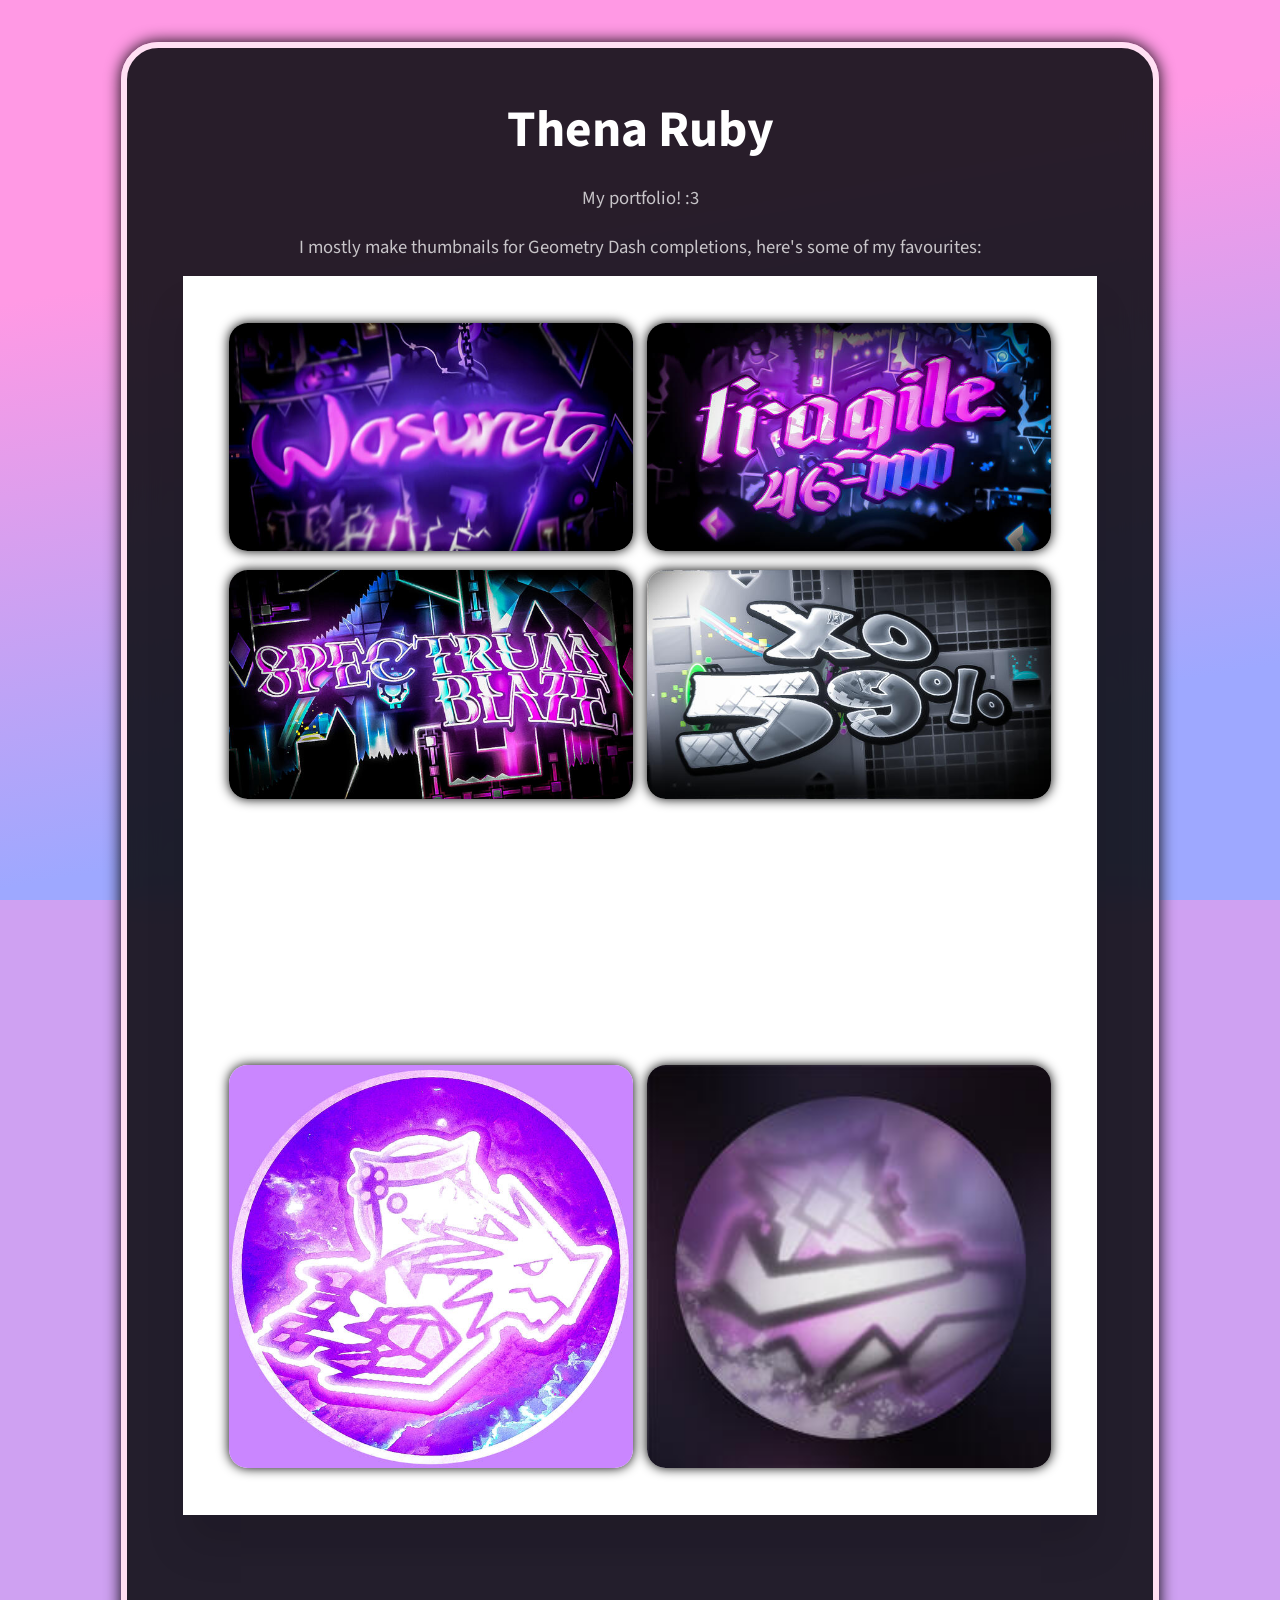
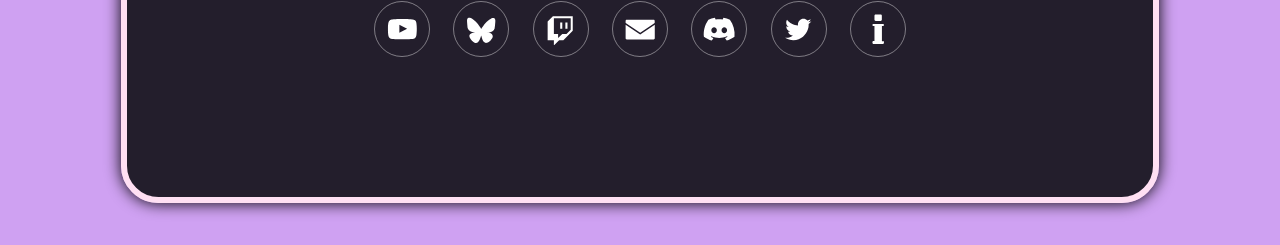
==== commit 6e11c774: "spelling portfolio" ====
--- a/portfolio.html
+++ b/portfolio.html
@@ -1 +1 @@
-<!DOCTYPE HTML><html lang="en"><head><title>Thena&#039;s Portfolio!</title><meta charset="utf-8" /><meta name="viewport" content="width=device-width,initial-scale=1" /><meta name="color-scheme" content="light only" /><meta name="description" content="My Geometry Dash thumbnail and PFP portfolio!" /><meta property="og:site_name" content="Thena&#039;s Portfolio!" /><meta property="og:title" content="Thena&#039;s Portfolio!" /><meta property="og:type" content="website" /><meta property="og:description" content="My Geometry Dash thumbnail and PFP portfolio!" /><meta property="og:image" content=/><meta property="og:image:type" content="image/jpeg" /><meta property="og:image:width" content="1280" /><meta property="og:image:height" content="800" /><meta property="og:url" content="/" /><meta property="twitter:card" content="summary_large_image" /><link rel="canonical" href="" /><link href="https://fonts.googleapis.com/css2?display=swap&family=Source+Sans+Pro:ital,wght@0,400;0,700;1,400;1,700&family=JetBrains+Mono:ital,wght@0,400;0,700;1,400;1,700" rel="stylesheet" type="text/css" /><link rel="icon" type="image/x-icon" href="favicon.ico"><style>html,body,div,span,applet,object,iframe,h1,h2,h3,h4,h5,h6,p,blockquote,pre,a,abbr,acronym,address,big,cite,code,del,dfn,em,img,ins,kbd,q,s,samp,small,strike,strong,sub,sup,tt,var,b,u,i,center,dl,dt,dd,ol,ul,li,fieldset,form,label,legend,table,caption,tbody,tfoot,thead,tr,th,td,article,aside,canvas,details,embed,figure,figcaption,footer,header,hgroup,menu,nav,output,ruby,section,summary,time,mark,audio,video{margin:0;padding:0;border:0;font-size:100%;font:inherit;vertical-align:baseline;}article,aside,details,figcaption,figure,footer,header,hgroup,menu,nav,section{display:block;}body{line-height:1;}ol,ul{list-style:none;}blockquote,q{quotes:none;}blockquote::before,blockquote::after,q::before,q::after{content:'';content:none;}table{border-collapse:collapse;border-spacing:0;}body{-webkit-text-size-adjust:none}mark{background-color:transparent;color:inherit}input::-moz-focus-inner{border:0;padding:0}input[type="text"],input[type="email"],select,textarea{-moz-appearance:none;-webkit-appearance:none;-ms-appearance:none;appearance:none}*, *::before, *::after {box-sizing: border-box;}body {line-height: 1.0;min-height: var(--viewport-height);min-width: 320px;overflow-x: hidden;word-wrap: break-word;background-color: #CFA1F2;}body::before {background-attachment: scroll;content: '';display: block;height: var(--background-height);left: 0;pointer-events: none;position: fixed;top: 0;transform: scale(1);width: 100vw;z-index: 0;background-image: linear-gradient(170deg, #FF99E4 27%, #9EA8FF 79%);background-position: 0% 0%;background-repeat: repeat;background-size: auto;}:root {--background-height: 100vh;--site-language-alignment: left;--site-language-direction: ltr;--site-language-flex-alignment: flex-start;--site-language-indent-left: 1;--site-language-indent-right: 0;--site-language-margin-left: 0;--site-language-margin-right: auto;--viewport-height: 100vh;}html {font-size: 19pt;}u {text-decoration: underline;}strong {color: inherit;font-weight: bolder;}em {font-style: italic;}code {background-color: rgba(144,144,144,0.25);border-radius: 0.25em;font-family: 'Lucida Console', 'Courier New', monospace;font-size: 0.9em;font-weight: normal;letter-spacing: 0;margin: 0 0.25em;padding: 0.25em 0.5em;text-indent: 0;}mark {background-color: rgba(144,144,144,0.25);}spoiler-text {-webkit-text-stroke: 0;background-color: rgba(32,32,32,0.75);text-shadow: none;text-stroke: 0;color: transparent;cursor: pointer;transition: color 0.1s ease-in-out;}spoiler-text.active {color: #FFFFFF;cursor: text;}s {text-decoration: line-through;}sub {font-size: smaller;vertical-align: sub;}sup {font-size: smaller;vertical-align: super;}a {color: inherit;text-decoration: underline;transition: color 0.25s ease;}a[onclick]:not([href]) {cursor: pointer;}unloaded-script {display: none;}.site-wrapper {-webkit-overflow-scrolling: touch;align-items: center;display: flex;flex-direction: column;justify-content: center;min-height: var(--viewport-height);overflow: hidden;position: relative;z-index: 2;padding: 2.25rem 2.25rem 2.25rem 2.25rem;}.site-main {--alignment: center;--flex-alignment: center;--indent-left: 1;--indent-right: 1;--margin-left: auto;--margin-right: auto;--border-radius-tl: 2rem;--border-radius-tr: 2rem;--border-radius-br: 2rem;--border-radius-bl: 2rem;align-items: center;display: flex;flex-grow: 0;flex-shrink: 0;justify-content: center;max-width: 100%;position: relative;text-align: var(--alignment);z-index: 1;background-color: rgba(14,14,20,0.89);box-shadow: 0rem 0rem 0.875rem 0rem #000000;border-radius: var(--border-radius-tl) var(--border-radius-tr) var(--border-radius-br) var(--border-radius-bl);border-top: solid 6px #FFE0F3;border-right: solid 6px #FFE0F3;border-bottom: solid 6px #FFE0F3;border-left: solid 6px #FFE0F3;-webkit-backdrop-filter: blur(0.9rem);backdrop-filter: blur(0.9rem);transition: opacity 1.5s ease 0s,transform 1.5s ease 0s;}.site-main > .inner {--border-radius-tl: calc(2rem - 6px);--border-radius-tr: calc(2rem - 6px);--border-radius-br: calc(2rem - 6px);--border-radius-bl: calc(2rem - 6px);--padding-horizontal: 3rem;--padding-vertical: 2.875rem;--spacing: 0.75rem;--width: 55rem;border-radius: var(--border-radius-tl) var(--border-radius-tr) var(--border-radius-br) var(--border-radius-bl);max-width: 100%;position: relative;width: var(--width);z-index: 1;padding: var(--padding-vertical) var(--padding-horizontal);}.site-main > .inner > * {margin-top: var(--spacing);margin-bottom: var(--spacing);transition: opacity 1.5s ease-in-out 0.5s;}.site-main > .inner > :first-child {margin-top: 0 !important;}.site-main > .inner > :last-child {margin-bottom: 0 !important;}.site-main > .inner > .full {margin-left: calc(var(--padding-horizontal) * -1);max-width: calc(100% + calc(var(--padding-horizontal) * 2) + 0.4725px);width: calc(100% + calc(var(--padding-horizontal) * 2) + 0.4725px);}.site-main > .inner > .full:first-child {border-top-left-radius: inherit;border-top-right-radius: inherit;margin-top: calc(var(--padding-vertical) * -1) !important;}.site-main > .inner > .full:last-child {border-bottom-left-radius: inherit;border-bottom-right-radius: inherit;margin-bottom: calc(var(--padding-vertical) * -1) !important;}.site-main > .inner > .full.screen {border-radius: 0 !important;max-width: 100vw;position: relative;width: 100vw;left: 50%;margin-left: -50vw;right: auto;}body.is-loading .site-main {opacity: 0;transform: translateY(1.6875rem);}body.is-loading .site-main > .inner > * {opacity: 0;}body.is-instant .site-main, body.is-instant .site-main > .inner > *,body.is-instant .site-main > .inner > section > * {transition: none !important;}body.is-instant::after {display: none !important;transition: none !important;}.text-component {direction: var(--site-language-direction);position: relative;}.text-component span.p {display: block;position: relative;}.text-component span[style], .text-component strong, .text-component a, .text-component code, .text-component mark, .text-component spoiler-text {-webkit-text-fill-color: currentcolor;}.text-component.instance-1 {color: #FFFFFF;font-family: 'Source Sans Pro', sans-serif;font-size: 2.75em;line-height: 1.125;font-weight: 400;}.text-component.instance-1 a {text-decoration: underline;}.text-component.instance-1 a:hover {text-decoration: none;}.text-component.instance-1 span.p:nth-child(n + 2) {margin-top: 1rem;}.text-component.instance-2 {color: rgba(255,255,255,0.741);font-family: 'Source Sans Pro', sans-serif;font-size: 1em;line-height: 1.625;font-weight: 400;}.text-component.instance-2 a {text-decoration: underline;}.text-component.instance-2 a:hover {text-decoration: none;}.text-component.instance-2 span.p:nth-child(n + 2) {margin-top: 1rem;}.container-component {position: relative;}.container-component > .wrapper {vertical-align: top;position: relative;max-width: 100%;border-radius: inherit;}.container-component > .wrapper > .inner {vertical-align: top;position: relative;max-width: 100%;border-radius: inherit;text-align: var(--alignment);}.container-component.full:first-child > .wrapper {border-top-left-radius: inherit;border-top-right-radius: inherit;}.container-component.full:last-child > .wrapper {border-bottom-left-radius: inherit;border-bottom-right-radius: inherit;}.container-component.full:first-child > .wrapper > .inner {border-top-left-radius: inherit;border-top-right-radius: inherit;}.container-component.full:last-child > .wrapper > .inner {border-bottom-left-radius: inherit;border-bottom-right-radius: inherit;}.container-component.instance-1 {display: flex;width: 100%;align-items: center;justify-content: center;background-color: transparent;}.container-component.instance-1 > .wrapper > .inner {--gutters: 2rem;--padding-horizontal: 2.5rem;--padding-vertical: 0rem;--spacing: 1.25rem;padding: var(--padding-vertical) var(--padding-horizontal);}.container-component.instance-1 > .wrapper {max-width: var(--width);width: 100%;}.container-component.instance-1.default > .wrapper > .inner > * {margin-bottom: var(--spacing);margin-top: var(--spacing);}.container-component.instance-1.default > .wrapper > .inner > *:first-child {margin-top: 0 !important;}.container-component.instance-1.default > .wrapper > .inner > *:last-child {margin-bottom: 0 !important;}.container-component.instance-1.columns > .wrapper > .inner {flex-wrap: wrap;display: flex;align-items: flex-start;}.container-component.instance-1.columns > .wrapper > .inner > * {flex-grow: 0;flex-shrink: 0;max-width: 100%;text-align: var(--alignment);padding: 0 0 0 var(--gutters);}.container-component.instance-1.columns > .wrapper > .inner > * > * {margin-bottom: var(--spacing);margin-top: var(--spacing);}.container-component.instance-1.columns > .wrapper > .inner > * > *:first-child {margin-top: 0 !important;}.container-component.instance-1.columns > .wrapper > .inner > * > *:last-child {margin-bottom: 0 !important;}.container-component.instance-1.columns > .wrapper > .inner > *:first-child {margin-left: calc(var(--gutters) * -1);}.container-component.instance-1.default > .wrapper > .inner > .full {margin-left: calc(var(--padding-horizontal) * -1);max-width: none !important;width: calc(100% + (var(--padding-horizontal) * 2) + 0.4725px);}.container-component.instance-1.default > .wrapper > .inner > .full:first-child {margin-top: calc(var(--padding-vertical) * -1) !important;border-top-left-radius: inherit;border-top-right-radius: inherit;}.container-component.instance-1.default > .wrapper > .inner > .full:last-child {margin-bottom: calc(var(--padding-vertical) * -1) !important;border-bottom-left-radius: inherit;border-bottom-right-radius: inherit;}.container-component.instance-1.columns > .wrapper > .inner > div > .full {margin-left: calc(var(--gutters) * -0.5);max-width: none !important;width: calc(100% + var(--gutters) + 0.4725px);}.container-component.instance-1.columns > .wrapper > .inner > div:first-child > .full {margin-left: calc(var(--padding-horizontal) * -1);width: calc(100% + var(--padding-horizontal) + calc(var(--gutters) * 0.5) + 0.4725px);}.container-component.instance-1.columns > .wrapper > .inner > div:last-child > .full {width: calc(100% + var(--padding-horizontal) + calc(var(--gutters) * 0.5) + 0.4725px);}.container-component.instance-1.columns > .wrapper > .inner > div > .full:first-child {margin-top: calc(var(--padding-vertical) * -1) !important;}.container-component.instance-1.columns > .wrapper > .inner > div > .full:last-child {margin-bottom: calc(var(--padding-vertical) * -1) !important;}.container-component.instance-1.columns > .wrapper > .inner > div:first-child, .container-component.instance-1.columns > .wrapper > .inner > div:first-child > .full:first-child {border-top-left-radius: inherit;}.container-component.instance-1.columns > .wrapper > .inner > div:last-child, .container-component.instance-1.columns > .wrapper > .inner > div:last-child > .full:first-child {border-top-right-radius: inherit;}.container-component.instance-1.columns > .wrapper > .inner > .full {align-self: stretch;}.container-component.instance-1.columns > .wrapper > .inner > .full:first-child {border-bottom-left-radius: inherit;border-top-left-radius: inherit;}.container-component.instance-1.columns > .wrapper > .inner > .full:last-child {border-bottom-right-radius: inherit;border-top-right-radius: inherit;}.container-component.instance-1.columns > .wrapper > .inner > .full > .full:first-child:last-child {border-radius: inherit;height: calc(100% + (var(--padding-vertical) * 2));}.container-component.instance-1.columns > .wrapper > .inner > .full > .full:first-child:last-child > * {border-radius: inherit;height: 100%;position: absolute;width: 100%;}.container-component.instance-2 {display: flex;width: 100%;align-items: center;justify-content: center;background-color: #FFFFFF;box-shadow: 0rem 1.75rem 2rem 0rem rgba(0,0,0,0.11);}.container-component.instance-2 > .wrapper > .inner {--gutters: 2rem;--padding-horizontal: 2.5rem;--padding-vertical: 2.5rem;--spacing: 1rem;padding: var(--padding-vertical) var(--padding-horizontal);}.container-component.instance-2 > .wrapper {max-width: var(--width);width: 100%;}.container-component.instance-2.default > .wrapper > .inner > * {margin-bottom: var(--spacing);margin-top: var(--spacing);}.container-component.instance-2.default > .wrapper > .inner > *:first-child {margin-top: 0 !important;}.container-component.instance-2.default > .wrapper > .inner > *:last-child {margin-bottom: 0 !important;}.container-component.instance-2.columns > .wrapper > .inner {flex-wrap: wrap;display: flex;align-items: flex-start;}.container-component.instance-2.columns > .wrapper > .inner > * {flex-grow: 0;flex-shrink: 0;max-width: 100%;text-align: var(--alignment);padding: 0 0 0 var(--gutters);}.container-component.instance-2.columns > .wrapper > .inner > * > * {margin-bottom: var(--spacing);margin-top: var(--spacing);}.container-component.instance-2.columns > .wrapper > .inner > * > *:first-child {margin-top: 0 !important;}.container-component.instance-2.columns > .wrapper > .inner > * > *:last-child {margin-bottom: 0 !important;}.container-component.instance-2.columns > .wrapper > .inner > *:first-child {margin-left: calc(var(--gutters) * -1);}.container-component.instance-2.default > .wrapper > .inner > .full {margin-left: calc(var(--padding-horizontal) * -1);max-width: none !important;width: calc(100% + (var(--padding-horizontal) * 2) + 0.4725px);}.container-component.instance-2.default > .wrapper > .inner > .full:first-child {margin-top: calc(var(--padding-vertical) * -1) !important;border-top-left-radius: inherit;border-top-right-radius: inherit;}.container-component.instance-2.default > .wrapper > .inner > .full:last-child {margin-bottom: calc(var(--padding-vertical) * -1) !important;border-bottom-left-radius: inherit;border-bottom-right-radius: inherit;}.container-component.instance-2.columns > .wrapper > .inner > div > .full {margin-left: calc(var(--gutters) * -0.5);max-width: none !important;width: calc(100% + var(--gutters) + 0.4725px);}.container-component.instance-2.columns > .wrapper > .inner > div:first-child > .full {margin-left: calc(var(--padding-horizontal) * -1);width: calc(100% + var(--padding-horizontal) + calc(var(--gutters) * 0.5) + 0.4725px);}.container-component.instance-2.columns > .wrapper > .inner > div:last-child > .full {width: calc(100% + var(--padding-horizontal) + calc(var(--gutters) * 0.5) + 0.4725px);}.container-component.instance-2.columns > .wrapper > .inner > div > .full:first-child {margin-top: calc(var(--padding-vertical) * -1) !important;}.container-component.instance-2.columns > .wrapper > .inner > div > .full:last-child {margin-bottom: calc(var(--padding-vertical) * -1) !important;}.container-component.instance-2.columns > .wrapper > .inner > div:first-child, .container-component.instance-2.columns > .wrapper > .inner > div:first-child > .full:first-child {border-top-left-radius: inherit;}.container-component.instance-2.columns > .wrapper > .inner > div:last-child, .container-component.instance-2.columns > .wrapper > .inner > div:last-child > .full:first-child {border-top-right-radius: inherit;}.container-component.instance-2.columns > .wrapper > .inner > .full {align-self: stretch;}.container-component.instance-2.columns > .wrapper > .inner > .full:first-child {border-bottom-left-radius: inherit;border-top-left-radius: inherit;}.container-component.instance-2.columns > .wrapper > .inner > .full:last-child {border-bottom-right-radius: inherit;border-top-right-radius: inherit;}.container-component.instance-2.columns > .wrapper > .inner > .full > .full:first-child:last-child {border-radius: inherit;height: calc(100% + (var(--padding-vertical) * 2));}.container-component.instance-2.columns > .wrapper > .inner > .full > .full:first-child:last-child > * {border-radius: inherit;height: 100%;position: absolute;width: 100%;}.gallery-component > .inner {display: inline-block;max-width: 100%;vertical-align: middle;}.gallery-component ul {display: flex;flex-wrap: wrap;justify-content: var(--flex-alignment);}.gallery-component ul > li {position: relative;}.gallery-component ul > li > .thumbnail {border-radius: inherit;position: relative;}.gallery-component ul > li > .thumbnail > .frame {-webkit-backface-visibility: hidden;-webkit-transform: translate3d(0, 0, 0);display: inline-block;overflow: hidden;vertical-align: top;}.gallery-component ul > li > .thumbnail > .frame > img {margin: 0;max-width: 100%;vertical-align: top;width: auto;}.gallery-component ul > li > .caption {width: 100%;}.gallery-component ul > li > .caption > p {width: 100%;}.gallery-component ul > li > .caption > p > a, .gallery-component ul > li > .caption > p > spoiler-text {pointer-events: auto;}@keyframes gallery-component-modal-spinner {0% {transform: rotate(0deg);}100% {transform: rotate(360deg);}}.gallery-component-modal {-webkit-tap-highlight-color: rgba(0,0,0,0);align-content: center;align-items: center;background-color: var(--color-background);display: grid;grid-template-areas: "previous image next" "caption caption caption";grid-template-columns: min-content auto min-content;height: 100%;justify-content: space-between;left: 0;opacity: 0;outline: 0;padding: 2rem 0;pointer-events: none;position: fixed;top: 0;touch-action: pan-x pinch-zoom;transition: opacity 0.5s ease, visibility 0.5s, z-index 0.5s, background-color 0.5s ease;user-select: none;visibility: hidden;width: 100%;z-index: 0;}.gallery-component-modal::before {animation: gallery-component-modal-spinner 1s infinite linear;background-position: center;background-repeat: no-repeat;background-size: 4rem;content: '';display: block;height: 4rem;left: 50%;margin: -2rem 0 0 -2rem;opacity: 0;position: absolute;top: 50%;transition: opacity 0.25s ease;transition-delay: 0.5s;width: 4rem;}.gallery-component-modal > .inner {box-shadow: 0 1em 3em 0 rgba(0,0,0,0.35);grid-area: image;height: 100%;opacity: 0;overflow: hidden;transform: translateY(0.75em);transition: all 0.5s ease;width: 100%;}.gallery-component-modal > .inner img {display: block;height: 100%;object-fit: contain;width: 100%;max-width: var(--natural-width, none);max-height: var(--natural-height, none);margin: 0 auto;}.gallery-component-modal > .caption {color: var(--color-caption-text);font-family: '-apple-system', 'BlinkMacSystemFont', 'Segoe UI', 'Roboto', 'Helvetica Neue', 'Arial', sans-serif, 'Apple Color Emoji', 'Segoe UI Emoji', 'Segoe UI Symbol';font-size: 1rem;grid-area: caption;line-height: 1.6;opacity: 0;padding: 2rem 2rem 0 2rem;pointer-events: none;text-align: center;transform: translateY(0.25em);transition: all 0.5s ease;}.gallery-component-modal > .caption::-webkit-scrollbar {display: none;}.gallery-component-modal > .caption a, .gallery-component-modal > .caption spoiler-text {pointer-events: auto;}.gallery-component-modal .nav {-webkit-tap-highlight-color: rgba(0, 0, 0, 0);background-position: center;background-repeat: no-repeat;background-size: 3rem;cursor: pointer;height: 6rem;transition: opacity 0.25s ease, transform 0.5s ease;width: 8rem;}.gallery-component-modal .nav:hover {opacity: 1 !important;}.gallery-component-modal .nav.next {grid-area: next;}.gallery-component-modal .nav.previous {grid-area: previous;transform: scaleX(-1);}.gallery-component-modal .close {-webkit-tap-highlight-color: rgba(0, 0, 0, 0);background-position: top 1rem right 1rem;background-repeat: no-repeat;background-size: 3rem;cursor: pointer;display: block;height: 6rem;position: absolute;right: 0;top: 0;transition: opacity 0.25s ease, transform 0.5s ease;width: 6rem;}.gallery-component-modal .close:hover {opacity: 1 !important;}.gallery-component-modal.visible {opacity: 1;pointer-events: auto;visibility: visible;z-index: 10000;}.gallery-component-modal.visible::before {opacity: 1;}.gallery-component-modal.loaded::before {opacity: 0 !important;transition-delay: 0s !important;}.gallery-component-modal.loaded > .inner {opacity: 1;transform: translateY(0);}.gallery-component-modal.loaded .caption {opacity: 1;transform: translateY(0);}.gallery-component-modal.switching > .inner {transition: opacity 0.375s ease, transform 0.5s ease;}.gallery-component-modal.switching.from-left > .inner {transform: translateY(0) translateX(-1.5em);}.gallery-component-modal.switching.from-right > .inner {transform: translateY(0) translateX(1.5em);}.gallery-component-modal.switching.done > .inner {transition: opacity 0.375s ease;transform: translateY(0) translateX(0);}.gallery-component-modal.zooming {background-color: var(--color-background-zooming);}.gallery-component-modal.zooming .caption {opacity: 0;}.gallery-component-modal.zooming .nav.next {opacity: 0;pointer-events: none;transform: translateX(50%);}.gallery-component-modal.zooming .nav.previous {opacity: 0;pointer-events: none;transform: translateX(-50%) scaleX(-1);}.gallery-component-modal.zooming .close {opacity: 0;pointer-events: none;transform: translateX(50%) translateY(-50%);}.gallery-component-modal.dark {--color-background: rgba(10,10,10,0.85);--color-background-zooming: rgba(0,0,0,1);--color-caption-text: #FFFFFF;}.gallery-component-modal.dark::before {animation: gallery-component-modal-spinner 1s infinite linear;background-image: url('[data-uri]');}.gallery-component-modal.dark .close {background-image: url('[data-uri]');opacity: 0.25;}.gallery-component-modal.dark .nav {-webkit-tap-highlight-color: rgba(0, 0, 0, 0);background-image: url('[data-uri]');opacity: 0.25;}.gallery-component-modal.light {--color-background: rgba(255,255,255,0.9);--color-background-zooming: rgba(255,255,255,1);--color-caption-text: #000000;}.gallery-component-modal.light::before {animation: gallery-component-modal-spinner 1s infinite linear;background-image: url('[data-uri]');}.gallery-component-modal.light .close {background-image: url('[data-uri]');opacity: 0.375;}.gallery-component-modal.light .nav {background-image: url('[data-uri]');opacity: 0.375;}.gallery-component.instance-3 {text-align: center;}.gallery-component.instance-3 > .inner {max-width: 65rem;width: 100%;}.gallery-component.instance-3 ul {justify-content: center;--gap: 0.75rem;gap: var(--gap);}.gallery-component.instance-3 ul > li {border-radius: 1rem;display: inline-block;flex-grow: 1;flex-shrink: 0;flex-basis: calc(50% - var(--gap));}.gallery-component.instance-3 ul > li > .thumbnail > .frame {border-radius: 1rem;box-shadow: 0rem 0rem 0.625rem 0rem #000000;width: 100%;}.gallery-component.instance-3 ul > li > .caption {opacity: 0;align-items: flex-end;border-radius: inherit;display: flex;height: 100%;left: 0;pointer-events: none;position: absolute;top: 0;transition: opacity 0.25s ease, transform 0.25s ease, z-index 0.25s ease;}.gallery-component.instance-3 ul > li > .caption > p {border-bottom-left-radius: inherit;border-bottom-right-radius: inherit;padding-bottom: 0.546875rem;padding-left: 0.875rem;padding-right: 0.875rem;padding-top: 0.546875rem;color: #FFFFFF;background-color: rgba(0,0,0,0.667);font-family: 'JetBrains Mono', monospace;font-size: 1em;line-height: 1.5;overflow-x: hidden;text-overflow: ellipsis;white-space: nowrap;font-weight: 400;}.gallery-component.instance-3 ul > li > .thumbnail:hover + .caption {opacity: 1;transform: scale(1.025);z-index: 2;}.gallery-component.instance-3 ul > li > .caption:hover {opacity: 1;}.gallery-component.instance-3 ul > li > .thumbnail {display: block;transition: transform 0.25s ease, z-index 0.25s ease;}.gallery-component.instance-3 ul > li > .thumbnail > .frame > img {height: 12.25rem;object-fit: cover;object-position: center;width: 100%;}.gallery-component.instance-3 ul > li > .thumbnail:hover {transform: scale(1.025);z-index: 1;}.gallery-component.instance-3 ul > li > .thumbnail.n01 > .frame > img {object-position: top left;}.gallery-component.instance-3 ul > li > .thumbnail.n02 > .frame > img {object-position: center;}.gallery-component.instance-4 {text-align: center;}.gallery-component.instance-4 > .inner {max-width: 62rem;width: 100%;}.gallery-component.instance-4 ul {justify-content: center;--gap: 0.75rem;gap: var(--gap);}.gallery-component.instance-4 ul > li {border-radius: 1rem;display: inline-block;flex-grow: 1;flex-shrink: 0;flex-basis: calc(50% - var(--gap));}.gallery-component.instance-4 ul > li > .thumbnail > .frame {border-radius: 1rem;box-shadow: 0rem 0rem 0.625rem 0rem #000000;width: 100%;}.gallery-component.instance-4 ul > li > .caption {opacity: 0;align-items: flex-end;border-radius: inherit;display: flex;height: 100%;left: 0;pointer-events: none;position: absolute;top: 0;transition: opacity 0.25s ease, transform 0.25s ease, z-index 0.25s ease;}.gallery-component.instance-4 ul > li > .caption > p {border-bottom-left-radius: inherit;border-bottom-right-radius: inherit;padding-bottom: 0.546875rem;padding-left: 0.875rem;padding-right: 0.875rem;padding-top: 0.546875rem;color: #FFFFFF;background-color: rgba(0,0,0,0.667);font-family: 'JetBrains Mono', monospace;font-size: 1em;line-height: 1.5;overflow-x: hidden;text-overflow: ellipsis;white-space: nowrap;font-weight: 400;}.gallery-component.instance-4 ul > li > .thumbnail:hover + .caption {opacity: 1;transform: scale(1.025);z-index: 2;}.gallery-component.instance-4 ul > li > .caption:hover {opacity: 1;}.gallery-component.instance-4 ul > li > .thumbnail {display: block;transition: transform 0.25s ease, z-index 0.25s ease;}.gallery-component.instance-4 ul > li > .thumbnail > .frame > img {height: 12.25rem;object-fit: cover;object-position: center;width: 100%;}.gallery-component.instance-4 ul > li > .thumbnail:hover {transform: scale(1.025);z-index: 1;}.gallery-component.instance-4 ul > li > .thumbnail.n01 > .frame > img {object-position: top left;}.gallery-component.instance-4 ul > li > .thumbnail.n02 > .frame > img {object-position: center;}.gallery-component.instance-5 {text-align: center;}.gallery-component.instance-5 > .inner {max-width: 62rem;width: 100%;}.gallery-component.instance-5 ul {justify-content: center;--gap: 0.75rem;gap: var(--gap);}.gallery-component.instance-5 ul > li {border-radius: 1rem;display: inline-block;flex-grow: 1;flex-shrink: 0;flex-basis: calc(50% - var(--gap));}.gallery-component.instance-5 ul > li > .thumbnail > .frame {border-radius: 1rem;box-shadow: 0rem 0rem 0.625rem 0rem #000000;width: 100%;}.gallery-component.instance-5 ul > li > .caption {opacity: 0;align-items: flex-end;border-radius: inherit;display: flex;height: 100%;left: 0;pointer-events: none;position: absolute;top: 0;transition: opacity 0.25s ease, transform 0.25s ease, z-index 0.25s ease;}.gallery-component.instance-5 ul > li > .caption > p {border-bottom-left-radius: inherit;border-bottom-right-radius: inherit;padding-bottom: 0.546875rem;padding-left: 0.875rem;padding-right: 0.875rem;padding-top: 0.546875rem;color: #FFFFFF;background-color: rgba(0,0,0,0.667);font-family: 'JetBrains Mono', monospace;font-size: 1em;line-height: 1.5;overflow-x: hidden;text-overflow: ellipsis;white-space: nowrap;font-weight: 400;}.gallery-component.instance-5 ul > li > .thumbnail:hover + .caption {opacity: 1;transform: scale(1.025);z-index: 2;}.gallery-component.instance-5 ul > li > .caption:hover {opacity: 1;}.gallery-component.instance-5 ul > li > .thumbnail {display: block;transition: transform 0.25s ease, z-index 0.25s ease;}.gallery-component.instance-5 ul > li > .thumbnail > .frame > img {height: 12.25rem;object-fit: cover;object-position: center;width: 100%;}.gallery-component.instance-5 ul > li > .thumbnail:hover {transform: scale(1.025);z-index: 1;}.gallery-component.instance-5 ul > li > .thumbnail.n01 > .frame > img {object-position: center;}.gallery-component.instance-5 ul > li > .thumbnail.n02 > .frame > img {object-position: top left;}.gallery-component.instance-1 {text-align: center;}.gallery-component.instance-1 > .inner {max-width: 100%;width: 100%;}.gallery-component.instance-1 ul {justify-content: center;--gap: 0.75rem;gap: var(--gap);}.gallery-component.instance-1 ul > li {border-radius: 1rem;display: inline-block;flex-grow: 1;flex-shrink: 0;flex-basis: calc(50% - var(--gap));}.gallery-component.instance-1 ul > li > .thumbnail > .frame {border-radius: 1rem;box-shadow: 0rem 0rem 0.625rem 0rem #000000;width: 100%;}.gallery-component.instance-1 ul > li > .caption {opacity: 0;align-items: flex-end;border-radius: inherit;display: flex;height: 100%;left: 0;pointer-events: none;position: absolute;top: 0;transition: opacity 0.25s ease, transform 0.25s ease, z-index 0.25s ease;}.gallery-component.instance-1 ul > li > .caption > p {border-bottom-left-radius: inherit;border-bottom-right-radius: inherit;padding-bottom: 0.546875rem;padding-left: 0.875rem;padding-right: 0.875rem;padding-top: 0.546875rem;color: #FFFFFF;background-color: rgba(0,0,0,0.667);font-family: 'JetBrains Mono', monospace;font-size: 1em;line-height: 1.5;overflow-x: hidden;text-overflow: ellipsis;white-space: nowrap;font-weight: 400;}.gallery-component.instance-1 ul > li > .thumbnail:hover + .caption {opacity: 1;transform: scale(1.025);z-index: 2;}.gallery-component.instance-1 ul > li > .caption:hover {opacity: 1;}.gallery-component.instance-1 ul > li > .thumbnail {display: block;transition: transform 0.25s ease, z-index 0.25s ease;}.gallery-component.instance-1 ul > li > .thumbnail > .frame > img {height: 21.625rem;object-fit: cover;object-position: center;width: 100%;}.gallery-component.instance-1 ul > li > .thumbnail:hover {transform: scale(1.025);z-index: 1;}.gallery-component.instance-1 ul > li > .thumbnail.n01 > .frame > img {object-position: top left;}.gallery-component.instance-1 ul > li > .thumbnail.n02 > .frame > img {object-position: center;}.icons-component {display: flex;flex-wrap: wrap;justify-content: var(--flex-alignment);letter-spacing: 0;padding: 0;}.icons-component > li {position: relative;z-index: 1;}.icons-component > li > a {align-items: center;display: flex;justify-content: center;}.icons-component > li > a > svg {display: block;pointer-events: none;position: relative;}.icons-component > li > a + svg {display: block;height: 100%;left: 0;pointer-events: none;position: absolute;top: 0;width: 100%;z-index: -1;}.icons-component > li > a > .label {display: none;}.icons-component.instance-1 {font-size: 1.5em;gap: 1.25rem;}.icons-component.instance-1:not(:first-child) {margin-top: 4.625rem !important;}.icons-component.instance-1:not(:last-child) {margin-bottom: 4.625rem !important;}.icons-component.instance-1 > li > a {border-radius: 100%;height: 2em;width: 2em;border: solid 1px rgba(255,255,255,0.42);transition: color 0.25s ease, background-color 0.25s ease, border-color 0.25s ease;}.icons-component.instance-1 > li > a > svg {height: 60%;width: 60%;fill: #FFFFFF;transition: fill 0.25s ease;}.icons-component.instance-1 > li > a:hover {border-color: #FFFFFF !important;}.icons-component.instance-1 > li > a:hover > svg {fill: #FFFFFF !important;}.icons-component.instance-1 > li > a + svg {transition: fill 0.25s ease, stroke 0.25s ease;}#credits {display: block;opacity: 1 !important;position: relative;transition-delay: 0s !important;}#credits span {border-radius: 24px;cursor: pointer;display: inline-block;font-family: Arial, sans-serif;font-size: 12px;letter-spacing: 0;line-height: 1;position: relative;text-decoration: none;width: auto;color: rgba(255,255,255,0.502);margin-top: 0.75rem !important;}#credits span a {display: inline-block;padding: 0.5em 0.375em;position: relative;text-decoration: none;transition: color 0.25s ease, transform 0.25s ease;z-index: 1;}#credits span a::before {content: '( ';opacity: 1;transition: opacity 0.25s ease;}#credits span a::after {content: ' )';opacity: 1;transition: opacity 0.25s ease;}#credits span::after {background-image: linear-gradient(30deg, #A464A1 15%, #3B5DAD 85%);border-radius: inherit;box-shadow: 0 0.25em 1.25em 0 rgba(0,0,0,0.25);content: '';display: block;height: calc(100% + 2px);left: -1px;opacity: 0;pointer-events: none;position: absolute;top: -1px;transition: opacity 0.25s ease, box-shadow 0.25s ease, transform 0.25s ease;width: calc(100% + 2px);}#credits span:hover {text-transform: none !important;}#credits span:hover a {color: #ffffff !important;transform: scale(1.1) translateY(-0.05rem);}#credits span:hover a::before {opacity: 0;}#credits span:hover a::after {opacity: 0;}#credits span:hover::after {opacity: 1;transform: scale(1.1) translateY(-0.05rem);}@media (orientation: portrait) {.gallery-component-modal {grid-template-areas: "image" "caption";grid-template-columns: auto;justify-content: center;}.gallery-component-modal .nav {background-image: none !important;mix-blend-mode: difference;opacity: 1 !important;position: absolute;}.gallery-component-modal .nav.next {right: 0;}.gallery-component-modal .nav.previous {left: 0;}.gallery-component-modal .nav::before {background-color: rgba(144,144,144,0.5);background-image: url('[data-uri]');background-position: center;background-repeat: no-repeat;background-size: 1.5rem;border-radius: 3rem;content: '';display: block;height: 3rem;position: absolute;right: 1rem;top: calc(50% - 1.5rem);width: 3rem;}}@media (max-width: 1920px) {}@media (max-width: 1680px) {html {font-size: 14pt;}}@media (max-width: 1280px) {html {font-size: 14pt;}.gallery-component-modal .nav {opacity: 1 !important;}.gallery-component-modal .close {opacity: 1 !important;}}@media (max-width: 1024px) {}@media (max-width: 980px) {html {font-size: 12pt;}}@media (max-width: 736px) {html {font-size: 11pt;}.site-wrapper {padding: 2.25rem 2.25rem 2.25rem 2.25rem;}.site-main > .inner {--padding-horizontal: 0rem;--padding-vertical: 1.375rem;--spacing: 0.75rem;}.text-component.instance-1 {letter-spacing: 0rem;width: 100%;font-size: 2.75em;line-height: 1.125;}.text-component.instance-2 {letter-spacing: 0rem;width: 100%;font-size: 1em;line-height: 1.625;}.container-component.instance-1 > .wrapper > .inner {--gutters: 2rem;--padding-horizontal: 2rem;--padding-vertical: 0rem;--spacing: 1.25rem;}.container-component.instance-1.columns > .wrapper > .inner {flex-direction: column !important;flex-wrap: nowrap !important;}.container-component.instance-1.columns > .wrapper > .inner > span {height: 0;margin-top: calc(var(--gutters) * -1);pointer-events: none;visibility: hidden;}.container-component.instance-1.columns > .wrapper > .inner > *:first-child {margin-left: 0 !important;padding-top: 0 !important;}.container-component.instance-1.columns > .wrapper > .inner > * {padding: calc(var(--gutters) * 0.5) 0 !important;}.container-component.instance-1.columns > .wrapper > .inner > *:last-child {padding-bottom: 0 !important;}.container-component.instance-1.columns > .wrapper > .inner > div > .full {margin-left: calc(var(--padding-horizontal) * -1);width: calc(100% + (var(--padding-horizontal) * 2) + 0.4725px);}.container-component.instance-1.columns > .wrapper > .inner > div:first-of-type > .full {margin-left: calc(var(--padding-horizontal) * -1);width: calc(100% + (var(--padding-horizontal) * 2) + 0.4725px);}.container-component.instance-1.columns > .wrapper > .inner > div:last-of-type > .full {margin-left: calc(var(--padding-horizontal) * -1);width: calc(100% + (var(--padding-horizontal) * 2) + 0.4725px);}.container-component.instance-1.columns > .wrapper > .inner > div > .full:first-child {margin-top: calc(var(--gutters) * -0.5) !important;}.container-component.instance-1.columns > .wrapper > .inner > div > .full:last-child {margin-bottom: calc(var(--gutters) * -0.5) !important;}.container-component.instance-1.columns > .wrapper > .inner > div:first-of-type > .full:first-child {margin-top: calc(var(--padding-vertical) * -1) !important;}.container-component.instance-1.columns > .wrapper > .inner > div:last-of-type > .full:last-child {margin-bottom: calc(var(--padding-vertical) * -1) !important;}.container-component.instance-1.columns > .wrapper > .inner > div:first-of-type, .container-component.instance-1.columns > .wrapper > .inner > div:first-of-type > .full:first-child {border-top-left-radius: inherit;border-top-right-radius: inherit;}.container-component.instance-1.columns > .wrapper > .inner > div:last-of-type, .container-component.instance-1.columns > .wrapper > .inner > div:last-of-type > .full:last-child {border-bottom-left-radius: inherit;border-bottom-right-radius: inherit;}.container-component.instance-1.columns > .wrapper > .inner > div:first-of-type, .container-component.instance-1.columns > .wrapper > .inner > div:first-of-type > .full:last-child {border-bottom-left-radius: 0 !important;}.container-component.instance-1.columns > .wrapper > .inner > div:last-of-type, .container-component.instance-1.columns > .wrapper > .inner > div:last-of-type > .full:first-child {border-top-right-radius: 0 !important;}.container-component.instance-1.columns > .wrapper > .inner > .full > .full:first-child:last-child {height: auto;}.container-component.instance-1.columns > .wrapper > .inner > .full > .full:first-child:last-child > * {height: auto;position: relative;width: auto;}.container-component.instance-2 > .wrapper > .inner {--gutters: 2rem;--padding-horizontal: 1rem;--padding-vertical: 1rem;--spacing: 1rem;}.container-component.instance-2.columns > .wrapper > .inner {flex-direction: column !important;flex-wrap: nowrap !important;}.container-component.instance-2.columns > .wrapper > .inner > span {height: 0;margin-top: calc(var(--gutters) * -1);pointer-events: none;visibility: hidden;}.container-component.instance-2.columns > .wrapper > .inner > *:first-child {margin-left: 0 !important;padding-top: 0 !important;}.container-component.instance-2.columns > .wrapper > .inner > * {padding: calc(var(--gutters) * 0.5) 0 !important;}.container-component.instance-2.columns > .wrapper > .inner > *:last-child {padding-bottom: 0 !important;}.container-component.instance-2.columns > .wrapper > .inner > div > .full {margin-left: calc(var(--padding-horizontal) * -1);width: calc(100% + (var(--padding-horizontal) * 2) + 0.4725px);}.container-component.instance-2.columns > .wrapper > .inner > div:first-of-type > .full {margin-left: calc(var(--padding-horizontal) * -1);width: calc(100% + (var(--padding-horizontal) * 2) + 0.4725px);}.container-component.instance-2.columns > .wrapper > .inner > div:last-of-type > .full {margin-left: calc(var(--padding-horizontal) * -1);width: calc(100% + (var(--padding-horizontal) * 2) + 0.4725px);}.container-component.instance-2.columns > .wrapper > .inner > div > .full:first-child {margin-top: calc(var(--gutters) * -0.5) !important;}.container-component.instance-2.columns > .wrapper > .inner > div > .full:last-child {margin-bottom: calc(var(--gutters) * -0.5) !important;}.container-component.instance-2.columns > .wrapper > .inner > div:first-of-type > .full:first-child {margin-top: calc(var(--padding-vertical) * -1) !important;}.container-component.instance-2.columns > .wrapper > .inner > div:last-of-type > .full:last-child {margin-bottom: calc(var(--padding-vertical) * -1) !important;}.container-component.instance-2.columns > .wrapper > .inner > div:first-of-type, .container-component.instance-2.columns > .wrapper > .inner > div:first-of-type > .full:first-child {border-top-left-radius: inherit;border-top-right-radius: inherit;}.container-component.instance-2.columns > .wrapper > .inner > div:last-of-type, .container-component.instance-2.columns > .wrapper > .inner > div:last-of-type > .full:last-child {border-bottom-left-radius: inherit;border-bottom-right-radius: inherit;}.container-component.instance-2.columns > .wrapper > .inner > div:first-of-type, .container-component.instance-2.columns > .wrapper > .inner > div:first-of-type > .full:last-child {border-bottom-left-radius: 0 !important;}.container-component.instance-2.columns > .wrapper > .inner > div:last-of-type, .container-component.instance-2.columns > .wrapper > .inner > div:last-of-type > .full:first-child {border-top-right-radius: 0 !important;}.container-component.instance-2.columns > .wrapper > .inner > .full > .full:first-child:last-child {height: auto;}.container-component.instance-2.columns > .wrapper > .inner > .full > .full:first-child:last-child > * {height: auto;position: relative;width: auto;}.gallery-component-modal .close {background-position: top 0.5rem right 0.5rem;}.gallery-component.instance-3 ul > li > .caption > p {letter-spacing: 0rem;font-size: 1em;}.gallery-component.instance-3 ul > li {flex-basis: calc(50% - var(--gap));width: 100%;}.gallery-component.instance-3 ul > li > .thumbnail > .frame > img {height: auto;width: 100% !important;display: block;max-height: none;}.gallery-component.instance-3 > .inner {width: 100%;}.gallery-component.instance-3 ul {flex-direction: column;}.gallery-component.instance-3 ul > li > .thumbnail {display: block;}.gallery-component.instance-3 ul > li > .thumbnail > .frame {display: block;}.gallery-component.instance-4 ul > li > .caption > p {letter-spacing: 0rem;font-size: 1em;}.gallery-component.instance-4 ul > li {flex-basis: calc(50% - var(--gap));width: 100%;}.gallery-component.instance-4 ul > li > .thumbnail > .frame > img {height: auto;width: 100% !important;display: block;max-height: none;}.gallery-component.instance-4 > .inner {width: 100%;}.gallery-component.instance-4 ul {flex-direction: column;}.gallery-component.instance-4 ul > li > .thumbnail {display: block;}.gallery-component.instance-4 ul > li > .thumbnail > .frame {display: block;}.gallery-component.instance-5 ul > li > .caption > p {letter-spacing: 0rem;font-size: 1em;}.gallery-component.instance-5 ul > li {flex-basis: calc(50% - var(--gap));width: 100%;}.gallery-component.instance-5 ul > li > .thumbnail > .frame > img {height: auto;width: 100% !important;display: block;max-height: none;}.gallery-component.instance-5 > .inner {width: 100%;}.gallery-component.instance-5 ul {flex-direction: column;}.gallery-component.instance-5 ul > li > .thumbnail {display: block;}.gallery-component.instance-5 ul > li > .thumbnail > .frame {display: block;}.gallery-component.instance-1 ul > li > .caption > p {letter-spacing: 0rem;font-size: 1em;}.gallery-component.instance-1 ul > li {flex-basis: calc(50% - var(--gap));}.gallery-component.instance-1 ul > li > .thumbnail > .frame > img {height: 9rem;width: 100%;}.icons-component.instance-1 {font-size: 2.25em;gap: 1.25rem;}.icons-component.instance-1:not(:first-child) {margin-top: 2.625rem !important;}.icons-component.instance-1:not(:last-child) {margin-bottom: 2.625rem !important;}}@media (max-width: 480px) {.site-wrapper {padding: 1.6875rem 1.6875rem 1.6875rem 1.6875rem;}.site-main > .inner {--spacing: 0.65625rem;}.container-component.instance-1 > .wrapper > .inner {--spacing: 1.09375rem;}.container-component.instance-2 > .wrapper > .inner {--spacing: 0.875rem;}}@media (max-width: 360px) {.site-wrapper {padding: 1.6875rem 1.6875rem 1.6875rem 1.6875rem;}.site-main > .inner {--padding-horizontal: 0rem;--padding-vertical: 1.03125rem;--spacing: 0.5625rem;}.text-component.instance-1 {font-size: 2em;}.text-component.instance-2 {font-size: 1em;}.container-component.instance-1 > .wrapper > .inner {--gutters: 1.5rem;--padding-horizontal: 1.5rem;--padding-vertical: 0rem;--spacing: 0.9375rem;}.container-component.instance-2 > .wrapper > .inner {--gutters: 1.5rem;--padding-horizontal: 0.75rem;--padding-vertical: 0.75rem;--spacing: 0.75rem;}.gallery-component.instance-3 ul > li > .caption > p {font-size: 1em;}.gallery-component.instance-3 ul {--gap: 0.5625rem;}.gallery-component.instance-4 ul > li > .caption > p {font-size: 1em;}.gallery-component.instance-4 ul {--gap: 0.5625rem;}.gallery-component.instance-5 ul > li > .caption > p {font-size: 1em;}.gallery-component.instance-5 ul {--gap: 0.5625rem;}.gallery-component.instance-1 ul > li > .caption > p {font-size: 1em;}.gallery-component.instance-1 ul {--gap: 0.5625rem;}.icons-component.instance-1 {gap: 0.9375rem;}}</style><noscript><style>body {overflow: auto !important;}.site-main {opacity: 1.0 !important;transform: none !important;transition: none !important;filter: none !important;}.site-main > .inner > * {opacity: 1.0 !important;transform: none !important;transition: none !important;filter: none !important;}</style></noscript></head><body class="is-loading"><svg xmlns="http://www.w3.org/2000/svg" version="1.1" xmlns:xlink="http://www.w3.org/1999/xlink" viewBox="0 0 40 40" display="none" width="0" height="0"><symbol id="icon-a63c85b2b6ee333b6d6753e57c8dfe0a" viewBox="0 0 40 40"><path d="M37.6,27.1c0,0-0.3,2.4-1.4,3.5c-1.4,1.4-2.9,1.4-3.6,1.5c-5,0.4-12.4,0.4-12.4,0.4s-9.2-0.1-12.1-0.4 c-0.8-0.1-2.6-0.1-3.9-1.5c-1.1-1.1-1.4-3.5-1.4-3.5s-0.4-2.9-0.4-5.7v-2.7c0-2.9,0.4-5.7,0.4-5.7s0.3-2.4,1.4-3.5 C5.5,8,7,8,7.7,7.9c5-0.4,12.4-0.4,12.4-0.4h0c0,0,7.5,0,12.4,0.4C33.3,8,34.8,8,36.2,9.4c1.1,1.1,1.4,3.5,1.4,3.5s0.4,2.9,0.4,5.7 v2.7C37.9,24.2,37.6,27.1,37.6,27.1z M16.5,14.6l0,9.9l9.6-5L16.5,14.6z" /></symbol><symbol id="icon-1b9d22f28a94f964a5d0b2d02198576b" viewBox="0 0 40 40"><path d="M20,19.7c-1.6-3.1-5.9-8.8-9.9-11.6C6.2,5.4,4.8,5.9,3.8,6.3C2.7,6.8,2.5,8.5,2.5,9.5s0.6,8.2,0.9,9.4 c1.2,4,5.4,5.3,9.3,4.9c0.2,0,0.4-0.1,0.6-0.1c-0.2,0-0.4,0.1-0.6,0.1C7,24.7,1.9,26.8,8.6,34.2c7.3,7.6,10-1.6,11.4-6.3 c1.4,4.7,3,13.5,11.3,6.3c6.2-6.3,1.7-9.5-4-10.3c-0.2,0-0.4,0-0.6-0.1c0.2,0,0.4,0.1,0.6,0.1c3.9,0.4,8.1-0.9,9.3-4.9 c0.4-1.2,0.9-8.4,0.9-9.4s-0.2-2.7-1.3-3.2c-1-0.4-2.4-0.9-6.3,1.8C25.9,10.9,21.6,16.7,20,19.7z"/></symbol><symbol id="icon-8d23f0100c0ee8153b82abdcf43b0b85" viewBox="0 0 40 40"><path d="M23.9,33.6h-5.2l-6.5,6.5v-6.5H4.5V10.4L11,3.9h24.5V22L23.9,33.6z M32.9,6.5H12.2 v19.4h5.2V31l5.2-5.2h5.2l5.2-5.2V6.5z M26.5,11.7H29v7.7h-2.6V11.7z M20,11.7h2.6v7.7H20V11.7z"/></symbol><symbol id="icon-c3c8e1063e3b7f84f6b54712741de139" viewBox="0 0 40 40"><path d="M37.5,12.6l-17.5,11.9L2.5,12.6c-.2-.1-.3-.2-.5-.2v-2.7c0-.8.6-1.4,1.4-1.4h33.1c.8,0,1.4.6,1.4,1.4v2.7c-.2,0-.4,0-.5.2ZM19.5,26.3c.2.1.3.2.5.2s.4,0,.5-.2l17.5-11.9v16.9c0,.8-.6,1.4-1.4,1.4H3.4c-.8,0-1.4-.6-1.4-1.4V14.4l17.5,11.9Z" /></symbol><symbol id="icon-3b7eeeccbb457780f277fce4669f67a0" viewBox="0 0 40 40"><path d="M33.2,8.3c-2.5-1.1-5.1-1.9-7.9-2.4c-0.3,0.6-0.7,1.4-1,2c-2.9-0.4-5.8-0.4-8.7,0c-0.3-0.6-0.7-1.4-1-2 c-2.8,0.5-5.4,1.3-7.9,2.4c-5,7.2-6.3,14.2-5.6,21.1c3.3,2.3,6.5,3.8,9.6,4.7c0.8-1,1.5-2.1,2.1-3.3c-1.1-0.4-2.2-0.9-3.2-1.5 c0.3-0.2,0.5-0.4,0.8-0.6c6.3,2.8,13,2.8,19.2,0c0.3,0.2,0.5,0.4,0.8,0.6c-1,0.6-2.1,1.1-3.2,1.5c0.6,1.1,1.3,2.2,2.1,3.3 c3.1-0.9,6.3-2.4,9.6-4.7C39.7,21.4,37.5,14.4,33.2,8.3z M13.7,25.1c-1.9,0-3.4-1.7-3.4-3.7s1.5-3.7,3.4-3.7c1.9,0,3.5,1.7,3.4,3.7 C17.1,23.4,15.6,25.1,13.7,25.1z M26.3,25.1c-1.9,0-3.4-1.7-3.4-3.7s1.5-3.7,3.4-3.7c1.9,0,3.5,1.7,3.4,3.7 C29.7,23.4,28.2,25.1,26.3,25.1z"/></symbol><symbol id="icon-0c4db87eff374f0f1ef47f8f043f0132" viewBox="0 0 40 40"><path d="M36.3,10.2c-1,1.3-2.1,2.5-3.4,3.5c0,0.2,0,0.4,0,1c0,1.7-0.2,3.6-0.9,5.3c-0.6,1.7-1.2,3.5-2.4,5.1 c-1.1,1.5-2.3,3.1-3.7,4.3c-1.4,1.2-3.3,2.3-5.3,3c-2.1,0.8-4.2,1.2-6.6,1.2c-3.6,0-7-1-10.2-3c0.4,0,1.1,0.1,1.5,0.1 c3.1,0,5.9-1,8.2-2.9c-1.4,0-2.7-0.4-3.8-1.3c-1.2-1-1.9-2-2.2-3.3c0.4,0.1,1,0.1,1.2,0.1c0.6,0,1.2-0.1,1.7-0.2 c-1.4-0.3-2.7-1.1-3.7-2.3s-1.4-2.6-1.4-4.2v-0.1c1,0.6,2,0.9,3,0.9c-1-0.6-1.5-1.3-2.2-2.4c-0.6-1-0.9-2.1-0.9-3.3s0.3-2.3,1-3.4 c1.5,2.1,3.6,3.6,6,4.9s4.9,2,7.6,2.1c-0.1-0.6-0.1-1.1-0.1-1.4c0-1.8,0.8-3.5,2-4.7c1.2-1.2,2.9-2,4.7-2c2,0,3.6,0.8,4.8,2.1 c1.4-0.3,2.9-0.9,4.2-1.5c-0.4,1.5-1.4,2.7-2.9,3.6C33.8,11.2,35.1,10.9,36.3,10.2L36.3,10.2z"/></symbol><symbol id="icon-5df67a211ae41c4e5f96b6e0ea004ca3" viewBox="0 0 40 40"><path d="M26.1,34.7c.6,0,1,.5,1,1v1.5c0,.6-.5,1-1,1h-12.2c-.6,0-1-.5-1-1v-1.5c0-.6.5-1,1-1h1.5V16h-1.5c-.6,0-1-.5-1-1v-.5c0-.6.5-1,1-1h12.2c.6,0,1,.5,1,1v.5c0,.6-.5,1-1,1h-1.5v18.8h1.5ZM23,9.8h-6.1c-.8,0-1.5-.7-1.5-1.5V3.2c0-.8.7-1.5,1.5-1.5h6.1c.8,0,1.5.7,1.5,1.5v5.1c0,.8-.7,1.5-1.5,1.5Z" /></symbol></svg><div class="site-wrapper"><div class="site-main" role="main"><div class="inner"><div id="container01" class="container-component instance-1 default"><div class="wrapper"><div class="inner"><h1 id="text01" class="text-component instance-1"><strong>Thena Ruby</strong></h1><p id="text02" class="text-component instance-2"><span class="p">My portfilio! :3</span><span class="p">I mostly make thumbnails for Geometry Dash completions, here&#39;s some of my favourites:</span></p></div></div></div><div id="container02" class="container-component instance-2 default"><div class="wrapper"><div class="inner"><div id="gallery03" class="gallery-component instance-3"><div class="inner"><ul><li><a href="https://www.youtube.com/watch?v=DIvrMPMptZk" class="thumbnail n01" data-lightbox-ignore="1"><span class="frame"><img src="assets/wasureta.jpg" alt="Wasureta - @violetisgayer" /></span></a><div class="caption"><p>Wasureta - @violetisgayer</p></div></li><li><a href="https://www.youtube.com/watch?v=CU0en6rTu3c" class="thumbnail n02" data-lightbox-ignore="1"><span class="frame"><img src="assets/fragile.jpg" alt="Fragile 46-100 - @frost_berry" /></span></a><div class="caption"><p>Fragile 46-100 - @frost_berry</p></div></li></ul></div></div><div id="gallery04" class="gallery-component instance-4"><div class="inner"><ul><li><a href="https://www.youtube.com/watch?v=wRXExEwVC-M" class="thumbnail n01" data-lightbox-ignore="1"><span class="frame"><img src="assets/spectrumblaze.jpg" alt="Spectrum Blaze - @violetisgayer" /></span></a><div class="caption"><p>Spectrum Blaze - @violetisgayer</p></div></li><li><a href="https://www.youtube.com/watch?v=9JBoZeWTf6A" class="thumbnail n02" data-lightbox-ignore="1"><span class="frame"><img src="assets/xo.jpg" alt="xo 59% - @litmassgd" /></span></a><div class="caption"><p>xo 59% - @litmassgd</p></div></li></ul></div></div><div id="gallery05" class="gallery-component instance-5"><div class="inner"><ul><li><a href="https://www.youtube.com/watch?v=nsQZ59qfB2E" class="thumbnail n01" data-lightbox-ignore="1"><span class="frame"><img src="assets/crowdcontrol.jpg" alt="Crowd Control - @violetisgayer" /></span></a><div class="caption"><p>Crowd Control - @violetisgayer</p></div></li><li><a href="https://www.youtube.com/watch?v=BzFm48D8YSg" class="thumbnail n02" data-lightbox-ignore="1"><span class="frame"><img src="assets/idol19.jpg" alt="Idol19 - @violetisgayer" /></span></a><div class="caption"><p>Idol19 - @violetisgayer</p></div></li></ul></div></div><div id="gallery01" class="gallery-component instance-1"><div class="inner"><ul><li><a href="https://youtube.com/channel/UCj4eSe9HBKf2RWi41V_iPSg" class="thumbnail n01" data-lightbox-ignore="1"><span class="frame"><img src="assets/vig.jpg" alt="Violetisgay - PFP" /></span></a><div class="caption"><p>Violetisgay - PFP</p></div></li><li><a href="assets/noelle.jpg" class="thumbnail n02"><span class="frame"><img src="assets/noelle.jpg" alt="noellexo - PFP" /></span></a><div class="caption"><p>noellexo - PFP</p></div></li></ul></div></div></div></div></div><ul id="icons01" class="icons-component instance-1"><li><a class="n01" href="https://youtube.com/channel/UCj4eSe9HBKf2RWi41V_iPSg" role="button"><svg aria-labelledby="icons01-icon-1-title"><title id="icons01-icon-1-title">YouTube</title><use xlink:href="#icon-a63c85b2b6ee333b6d6753e57c8dfe0a"></use></svg><span class="label">YouTube</span></a></li><li><a class="n02" href="https://bsky.app/profile/madelinethena.xyz" role="button"><svg aria-labelledby="icons01-icon-2-title"><title id="icons01-icon-2-title">Bluesky</title><use xlink:href="#icon-1b9d22f28a94f964a5d0b2d02198576b"></use></svg><span class="label">Bluesky</span></a></li><li><a class="n03" href="https://twitch.tv/violetisredacted" role="button"><svg aria-labelledby="icons01-icon-3-title"><title id="icons01-icon-3-title">Twitch</title><use xlink:href="#icon-8d23f0100c0ee8153b82abdcf43b0b85"></use></svg><span class="label">Twitch</span></a></li><li><a class="n04" href="mailto:thenathena@pm.me" role="button"><svg aria-labelledby="icons01-icon-4-title"><title id="icons01-icon-4-title">Email</title><use xlink:href="#icon-c3c8e1063e3b7f84f6b54712741de139"></use></svg><span class="label">Email</span></a></li><li><a class="n05" href="https://discord.com/users/719919925149302788" role="button"><svg aria-labelledby="icons01-icon-5-title"><title id="icons01-icon-5-title">Discord</title><use xlink:href="#icon-3b7eeeccbb457780f277fce4669f67a0"></use></svg><span class="label">Discord</span></a></li><li><a class="n06" href="https://twitter.com/violetisgae" role="button"><svg aria-labelledby="icons01-icon-6-title"><title id="icons01-icon-6-title">Twitter</title><use xlink:href="#icon-0c4db87eff374f0f1ef47f8f043f0132"></use></svg><span class="label">Twitter</span></a></li><li><a class="n07" href="https://madelinethena.xyz" role="button"><svg aria-labelledby="icons01-icon-7-title"><title id="icons01-icon-7-title">Information</title><use xlink:href="#icon-5df67a211ae41c4e5f96b6e0ea004ca3"></use></svg><span class="label">Information</span></a></li></ul><script data-cfasync="false" src="/cdn-cgi/scripts/5c5dd728/cloudflare-static/email-decode.min.js"></script><script>(function() {var on = addEventListener,off = removeEventListener,$ = function(q) { return document.querySelector(q) },$$ = function(q) { return document.querySelectorAll(q) },$body = document.body,$inner = $('.inner'),client = (function() {var o = {browser: 'other',browserVersion: 0,os: 'other',osVersion: 0,mobile: false,canUse: null,flags: {lsdUnits: false,},},ua = navigator.userAgent,a, i;a = [['firefox',/Firefox\/([0-9\.]+)/,null],['edge',/Edge\/([0-9\.]+)/,null],['safari',/Version\/([0-9\.]+).+Safari/,null],['chrome',/Chrome\/([0-9\.]+)/,null],['chrome',/CriOS\/([0-9\.]+)/,null],['ie',/Trident\/.+rv:([0-9]+)/,null],['safari',/iPhone OS ([0-9_]+)/,function(v) { return v.replace('_', '.').replace('_', ''); }]];for (i=0; i < a.length; i++) {if (ua.match(a[i][1])) {o.browser = a[i][0];o.browserVersion = parseFloat( a[i][2] ? (a[i][2])(RegExp.$1) : RegExp.$1 );break;}}a = [['ios',/([0-9_]+) like Mac OS X/,function(v) { return v.replace('_', '.').replace('_', ''); }],['ios',/CPU like Mac OS X/,function(v) { return 0 }],['ios',/iPad; CPU/,function(v) { return 0 }],['android',/Android ([0-9\.]+)/,null],['mac',/Macintosh.+Mac OS X ([0-9_]+)/,function(v) { return v.replace('_', '.').replace('_', ''); }],['windows',/Windows NT ([0-9\.]+)/,null],['undefined',/Undefined/,null]];for (i=0; i < a.length; i++) {if (ua.match(a[i][1])) {o.os = a[i][0];o.osVersion = parseFloat( a[i][2] ? (a[i][2])(RegExp.$1) : RegExp.$1 );break;}}if (o.os == 'mac'&& ('ontouchstart' in window)&& ((screen.width == 1024 && screen.height == 1366)|| (screen.width == 834 && screen.height == 1112)|| (screen.width == 810 && screen.height == 1080)|| (screen.width == 768 && screen.height == 1024)))o.os = 'ios';o.mobile = (o.os == 'android' || o.os == 'ios');var _canUse = document.createElement('div');o.canUse = function(property, value) {var style;style = _canUse.style;if (!(property in style))return false;if (typeof value !== 'undefined') {style[property] = value;if (style[property] == '')return false;}return true;};o.flags.lsdUnits = o.canUse('width', '100dvw');return o;}()),ready = {list: [],add: function(f) {this.list.push(f);},run: function() {this.list.forEach((f) => {f();});},},trigger = function(t) {dispatchEvent(new Event(t));},cssRules = function(selectorText) {var ss = document.styleSheets,a = [],f = function(s) {var r = s.cssRules,i;for (i=0; i < r.length; i++) {if (r[i] instanceof CSSMediaRule && matchMedia(r[i].conditionText).matches)(f)(r[i]); else if (r[i] instanceof CSSStyleRule && r[i].selectorText == selectorText)a.push(r[i]);}},x, i;for (i=0; i < ss.length; i++)f(ss[i]);return a;},escapeHtml = function(s) {if (s === ''|| s === null|| s === undefined)return '';var a = {'&': '&amp;','<': '&lt;','>': '&gt;','"': '&quot;',"'": '&#39;',};s = s.replace(/[&<>"']/g, function(x) {return a[x];});return s;},thisHash = function() {var h = location.hash ? location.hash.substring(1) : null,a;if (!h)return null;if (h.match(/\?/)) {a = h.split('?');h = a[0];history.replaceState(undefined, undefined, '#' + h);window.location.search = a[1];}if (h.length > 0&& !h.match(/^[a-zA-Z]/))h = 'x' + h;if (typeof h == 'string')h = h.toLowerCase();return h;},scrollToElement = function(e, style, duration) {var y, cy, dy,start, easing, offset, f;if (!e)y = 0; else {offset = (e.dataset.scrollOffset ? parseInt(e.dataset.scrollOffset) : 0) * parseFloat(getComputedStyle(document.documentElement).fontSize);switch (e.dataset.scrollBehavior ? e.dataset.scrollBehavior : 'default') {case 'default':default:y = e.offsetTop + offset;break;case 'center':if (e.offsetHeight < window.innerHeight)y = e.offsetTop - ((window.innerHeight - e.offsetHeight) / 2) + offset; else y = e.offsetTop - offset;break;case 'previous':if (e.previousElementSibling)y = e.previousElementSibling.offsetTop + e.previousElementSibling.offsetHeight + offset; else y = e.offsetTop + offset;break;}}if (!style)style = 'smooth';if (!duration)duration = 750;if (style == 'instant') {window.scrollTo(0, y);return;}start = Date.now();cy = window.scrollY;dy = y - cy;switch (style) {case 'linear':easing = function (t) { return t };break;case 'smooth':easing = function (t) { return t<.5 ? 4*t*t*t : (t-1)*(2*t-2)*(2*t-2)+1 };break;}f = function() {var t = Date.now() - start;if (t >= duration)window.scroll(0, y); else {window.scroll(0, cy + (dy * easing(t / duration)));requestAnimationFrame(f);}};f();},scrollToTop = function() {scrollToElement(null);},loadElements = function(parent) {var a, e, x, i;$body.dispatchEvent(new CustomEvent('startComponents', { detail: { parent: parent } }));a = parent.querySelectorAll('iframe[data-src]:not([data-src=""])');for (i=0; i < a.length; i++) {x = a[i].cloneNode();x.setAttribute('src', x.dataset.src);x.dataset.initialSrc = x.dataset.src;x.dataset.src = '';a[i].replaceWith(x);}a = parent.querySelectorAll('video[autoplay]');for (i=0; i < a.length; i++) {if (a[i].paused)a[i].play();}e = parent.querySelector('[data-autofocus="1"]');x = e ? e.tagName : null;switch (x) {case 'FORM':e = e.querySelector('.field input, .field select, .field textarea');if (e)e.focus();break;default:break;}a = parent.querySelectorAll('unloaded-script');for (i=0; i < a.length; i++) {x = document.createElement('script');x.setAttribute('data-loaded', '');if (a[i].getAttribute('src'))x.setAttribute('src', a[i].getAttribute('src'));if (a[i].textContent)x.textContent = a[i].textContent;a[i].replaceWith(x);}x = new Event('loadelements');a = parent.querySelectorAll('[data-unloaded]');a.forEach((element) => {element.removeAttribute('data-unloaded');element.dispatchEvent(x);});},unloadElements = function(parent) {var a, e, x, i;$body.dispatchEvent(new CustomEvent('stopComponents', { detail: { parent: parent } }));a = parent.querySelectorAll('iframe[data-src=""]');for (i=0; i < a.length; i++) {if (a[i].dataset.srcUnload === '0')continue;if ('initialSrc' in a[i].dataset)a[i].dataset.src = a[i].dataset.initialSrc; else a[i].dataset.src = a[i].src;a[i].contentWindow.location.replace('about:blank');}a = parent.querySelectorAll('video');for (i=0; i < a.length; i++) {if (!a[i].paused)a[i].pause();}e = $(':focus');if (e)e.blur();};window._scrollToTop = scrollToTop;var thisUrl = function() {return window.location.href.replace(window.location.search, '').replace(/#$/, '');};var getVar = function(name) {var a = window.location.search.substring(1).split('&'),b, k;for (k in a) {b = a[k].split('=');if (b[0] == name)return b[1];}return null;};var errors = {handle: function(handler) {window.onerror = function(message, url, line, column, error) {(handler)(error.message);return true;};},unhandle: function() {window.onerror = null;}};var loadHandler = function() {setTimeout(function() {$body.classList.remove('is-loading');$body.classList.add('is-playing');setTimeout(function() {$body.classList.remove('is-playing');$body.classList.add('is-ready');}, 2000);}, 100);};on('load', loadHandler);loadElements(document.body);var style, sheet, rule;style = document.createElement('style');style.appendChild(document.createTextNode(''));document.head.appendChild(style);sheet = style.sheet;$body.addEventListener('keydown', (event) => {const target = event.target;if (target.tagName === 'A'&& target === document.activeElement&& target.hasAttribute('onclick')&& !target.hasAttribute('href')&& event.keyCode === 13) {event.preventDefault();target.click();}});if (client.mobile) {(function() {if (client.flags.lsdUnits) {document.documentElement.style.setProperty('--viewport-height', '100svh');document.documentElement.style.setProperty('--background-height', '100lvh');} else {var f = function() {document.documentElement.style.setProperty('--viewport-height', window.innerHeight + 'px');document.documentElement.style.setProperty('--background-height', (window.innerHeight + 250) + 'px');};on('load', f);on('orientationchange', function() {setTimeout(function() {(f)();}, 100);});}})();}if (client.os == 'android') {(function() {sheet.insertRule('body::after { }', 0);rule = sheet.cssRules[0];var f = function() {rule.style.cssText = 'height: ' + (Math.max(screen.width, screen.height)) + 'px';};on('load', f);on('orientationchange', f);on('touchmove', f);})();$body.classList.add('touch');} else if (client.os == 'ios') {if (client.osVersion <= 11)(function() {sheet.insertRule('body::after { }', 0);rule = sheet.cssRules[0];rule.style.cssText = '-webkit-transform: scale(1.0)';})();if (client.osVersion <= 11)(function() {sheet.insertRule('body.ios-focus-fix::before { }', 0);rule = sheet.cssRules[0];rule.style.cssText = 'height: calc(100% + 60px)';on('focus', function(event) {$body.classList.add('ios-focus-fix');}, true);on('blur', function(event) {$body.classList.remove('ios-focus-fix');}, true);})();$body.classList.add('touch');}var scrollEvents = {items: [],add: function(o) {this.items.push({element: o.element,triggerElement: (('triggerElement' in o && o.triggerElement) ? o.triggerElement : o.element),enter: ('enter' in o ? o.enter : null),leave: ('leave' in o ? o.leave : null),mode: ('mode' in o ? o.mode : 4),threshold: ('threshold' in o ? o.threshold : 0.25),offset: ('offset' in o ? o.offset : 0),initialState: ('initialState' in o ? o.initialState : null),state: false,});},handler: function() {var height, top, bottom, scrollPad;if (client.os == 'ios') {height = document.documentElement.clientHeight;top = document.body.scrollTop + window.scrollY;bottom = top + height;scrollPad = 125;} else {height = document.documentElement.clientHeight;top = document.documentElement.scrollTop;bottom = top + height;scrollPad = 0;}scrollEvents.items.forEach(function(item) {var elementTop, elementBottom, viewportTop, viewportBottom,bcr, pad, state, a, b;if (!item.enter&& !item.leave)return true;if (!item.triggerElement)return true;if (item.triggerElement.offsetParent === null) {if (item.state == true&& item.leave) {item.state = false;(item.leave).apply(item.element);if (!item.enter)item.leave = null;}return true;}bcr = item.triggerElement.getBoundingClientRect();elementTop = top + Math.floor(bcr.top);elementBottom = elementTop + bcr.height;if (item.initialState !== null) {state = item.initialState;item.initialState = null;} else {switch (item.mode) {case 1:default:state = (bottom > (elementTop - item.offset) && top < (elementBottom + item.offset));break;case 2:a = (top + (height * 0.5));state = (a > (elementTop - item.offset) && a < (elementBottom + item.offset));break;case 3:a = top + (height * (item.threshold));if (a - (height * 0.375) <= 0)a = 0;b = top + (height * (1 - item.threshold));if (b + (height * 0.375) >= document.body.scrollHeight - scrollPad)b = document.body.scrollHeight + scrollPad;state = (b > (elementTop - item.offset) && a < (elementBottom + item.offset));break;case 4:pad = height * item.threshold;viewportTop = (top + pad);viewportBottom = (bottom - pad);if (Math.floor(top) <= pad)viewportTop = top;if (Math.ceil(bottom) >= (document.body.scrollHeight - pad))viewportBottom = bottom;if ((viewportBottom - viewportTop) >= (elementBottom - elementTop)) {state = ((elementTop >= viewportTop && elementBottom <= viewportBottom)|| (elementTop >= viewportTop && elementTop <= viewportBottom)|| (elementBottom >= viewportTop && elementBottom <= viewportBottom));} else state = ((viewportTop >= elementTop && viewportBottom <= elementBottom)|| (elementTop >= viewportTop && elementTop <= viewportBottom)|| (elementBottom >= viewportTop && elementBottom <= viewportBottom));break;}}if (state != item.state) {item.state = state;if (item.state) {if (item.enter) {(item.enter).apply(item.element);if (!item.leave)item.enter = null;}} else {if (item.leave) {(item.leave).apply(item.element);if (!item.enter)item.leave = null;}}}});},init: function() {on('load', this.handler);on('resize', this.handler);on('scroll', this.handler);(this.handler)();}};scrollEvents.init();var onvisible = {effects: {'blur-in': {type: 'transition',transition: function (speed, delay) {return 'opacity ' + speed + 's ease' + (delay ? ' ' + delay + 's' : '') + ', ' +'filter ' + speed + 's ease' + (delay ? ' ' + delay + 's' : '');},rewind: function(intensity) {this.style.opacity = 0;this.style.filter = 'blur(' + (0.25 * intensity) + 'rem)';},play: function() {this.style.opacity = 1;this.style.filter = 'none';},},'zoom-in': {type: 'transition',transition: function (speed, delay) {return 'opacity ' + speed + 's ease' + (delay ? ' ' + delay + 's' : '') + ', ' +'transform ' + speed + 's ease' + (delay ? ' ' + delay + 's' : '');},rewind: function(intensity, alt) {this.style.opacity = 0;this.style.transform = 'scale(' + (1 - ((alt ? 0.25 : 0.05) * intensity)) + ')';},play: function() {this.style.opacity = 1;this.style.transform = 'none';},},'zoom-out': {type: 'transition',transition: function (speed, delay) {return 'opacity ' + speed + 's ease' + (delay ? ' ' + delay + 's' : '') + ', ' +'transform ' + speed + 's ease' + (delay ? ' ' + delay + 's' : '');},rewind: function(intensity, alt) {this.style.opacity = 0;this.style.transform = 'scale(' + (1 + ((alt ? 0.25 : 0.05) * intensity)) + ')';},play: function() {this.style.opacity = 1;this.style.transform = 'none';},},'slide-left': {type: 'transition',transition: function (speed, delay) {return 'transform ' + speed + 's ease' + (delay ? ' ' + delay + 's' : '');},rewind: function() {this.style.transform = 'translateX(100vw)';},play: function() {this.style.transform = 'none';},},'slide-right': {type: 'transition',transition: function (speed, delay) {return 'transform ' + speed + 's ease' + (delay ? ' ' + delay + 's' : '');},rewind: function() {this.style.transform = 'translateX(-100vw)';},play: function() {this.style.transform = 'none';},},'flip-forward': {type: 'transition',transition: function (speed, delay) {return 'opacity ' + speed + 's ease' + (delay ? ' ' + delay + 's' : '') + ', ' +'transform ' + speed + 's ease' + (delay ? ' ' + delay + 's' : '');},rewind: function(intensity, alt) {this.style.opacity = 0;this.style.transformOrigin = '50% 50%';this.style.transform = 'perspective(1000px) rotateX(' + ((alt ? 45 : 15) * intensity) + 'deg)';},play: function() {this.style.opacity = 1;this.style.transform = 'none';},},'flip-backward': {type: 'transition',transition: function (speed, delay) {return 'opacity ' + speed + 's ease' + (delay ? ' ' + delay + 's' : '') + ', ' +'transform ' + speed + 's ease' + (delay ? ' ' + delay + 's' : '');},rewind: function(intensity, alt) {this.style.opacity = 0;this.style.transformOrigin = '50% 50%';this.style.transform = 'perspective(1000px) rotateX(' + ((alt ? -45 : -15) * intensity) + 'deg)';},play: function() {this.style.opacity = 1;this.style.transform = 'none';},},'flip-left': {type: 'transition',transition: function (speed, delay) {return 'opacity ' + speed + 's ease' + (delay ? ' ' + delay + 's' : '') + ', ' +'transform ' + speed + 's ease' + (delay ? ' ' + delay + 's' : '');},rewind: function(intensity, alt) {this.style.opacity = 0;this.style.transformOrigin = '50% 50%';this.style.transform = 'perspective(1000px) rotateY(' + ((alt ? 45 : 15) * intensity) + 'deg)';},play: function() {this.style.opacity = 1;this.style.transform = 'none';},},'flip-right': {type: 'transition',transition: function (speed, delay) {return 'opacity ' + speed + 's ease' + (delay ? ' ' + delay + 's' : '') + ', ' +'transform ' + speed + 's ease' + (delay ? ' ' + delay + 's' : '');},rewind: function(intensity, alt) {this.style.opacity = 0;this.style.transformOrigin = '50% 50%';this.style.transform = 'perspective(1000px) rotateY(' + ((alt ? -45 : -15) * intensity) + 'deg)';},play: function() {this.style.opacity = 1;this.style.transform = 'none';},},'tilt-left': {type: 'transition',transition: function (speed, delay) {return 'opacity ' + speed + 's ease' + (delay ? ' ' + delay + 's' : '') + ', ' +'transform ' + speed + 's ease' + (delay ? ' ' + delay + 's' : '');},rewind: function(intensity, alt) {this.style.opacity = 0;this.style.transform = 'rotate(' + ((alt ? 45 : 5) * intensity) + 'deg)';},play: function() {this.style.opacity = 1;this.style.transform = 'none';},},'tilt-right': {type: 'transition',transition: function (speed, delay) {return 'opacity ' + speed + 's ease' + (delay ? ' ' + delay + 's' : '') + ', ' +'transform ' + speed + 's ease' + (delay ? ' ' + delay + 's' : '');},rewind: function(intensity, alt) {this.style.opacity = 0;this.style.transform = 'rotate(' + ((alt ? -45 : -5) * intensity) + 'deg)';},play: function() {this.style.opacity = 1;this.style.transform = 'none';},},'fade-right': {type: 'transition',transition: function (speed, delay) {return 'opacity ' + speed + 's ease' + (delay ? ' ' + delay + 's' : '') + ', ' +'transform ' + speed + 's ease' + (delay ? ' ' + delay + 's' : '');},rewind: function(intensity) {this.style.opacity = 0;this.style.transform = 'translateX(' + (-1.5 * intensity) + 'rem)';},play: function() {this.style.opacity = 1;this.style.transform = 'none';},},'fade-left': {type: 'transition',transition: function (speed, delay) {return 'opacity ' + speed + 's ease' + (delay ? ' ' + delay + 's' : '') + ', ' +'transform ' + speed + 's ease' + (delay ? ' ' + delay + 's' : '');},rewind: function(intensity) {this.style.opacity = 0;this.style.transform = 'translateX(' + (1.5 * intensity) + 'rem)';},play: function() {this.style.opacity = 1;this.style.transform = 'none';},},'fade-down': {type: 'transition',transition: function (speed, delay) {return 'opacity ' + speed + 's ease' + (delay ? ' ' + delay + 's' : '') + ', ' +'transform ' + speed + 's ease' + (delay ? ' ' + delay + 's' : '');},rewind: function(intensity) {this.style.opacity = 0;this.style.transform = 'translateY(' + (-1.5 * intensity) + 'rem)';},play: function() {this.style.opacity = 1;this.style.transform = 'none';},},'fade-up': {type: 'transition',transition: function (speed, delay) {return 'opacity ' + speed + 's ease' + (delay ? ' ' + delay + 's' : '') + ', ' +'transform ' + speed + 's ease' + (delay ? ' ' + delay + 's' : '');},rewind: function(intensity) {this.style.opacity = 0;this.style.transform = 'translateY(' + (1.5 * intensity) + 'rem)';},play: function() {this.style.opacity = 1;this.style.transform = 'none';},},'fade-in': {type: 'transition',transition: function (speed, delay) {return 'opacity ' + speed + 's ease' + (delay ? ' ' + delay + 's' : '');},rewind: function() {this.style.opacity = 0;},play: function() {this.style.opacity = 1;},},'fade-in-background': {type: 'manual',rewind: function() {this.style.removeProperty('--onvisible-delay');this.style.removeProperty('--onvisible-background-color');},play: function(speed, delay) {this.style.setProperty('--onvisible-speed', speed + 's');if (delay)this.style.setProperty('--onvisible-delay', delay + 's');this.style.setProperty('--onvisible-background-color', 'rgba(0,0,0,0.001)');},},'zoom-in-image': {type: 'transition',target: 'img',transition: function (speed, delay) {return 'transform ' + speed + 's ease' + (delay ? ' ' + delay + 's' : '');},rewind: function() {this.style.transform = 'scale(1)';},play: function(intensity) {this.style.transform = 'scale(' + (1 + (0.1 * intensity)) + ')';},},'zoom-out-image': {type: 'transition',target: 'img',transition: function (speed, delay) {return 'transform ' + speed + 's ease' + (delay ? ' ' + delay + 's' : '');},rewind: function(intensity) {this.style.transform = 'scale(' + (1 + (0.1 * intensity)) + ')';},play: function() {this.style.transform = 'none';},},'focus-image': {type: 'transition',target: 'img',transition: function (speed, delay) {return 'transform ' + speed + 's ease' + (delay ? ' ' + delay + 's' : '') + ', ' +'filter ' + speed + 's ease' + (delay ? ' ' + delay + 's' : '');},rewind: function(intensity) {this.style.transform = 'scale(' + (1 + (0.05 * intensity)) + ')';this.style.filter = 'blur(' + (0.25 * intensity) + 'rem)';},play: function(intensity) {this.style.transform = 'none';this.style.filter = 'none';},},'wipe-up': {type: 'animate',keyframes: function(intensity) {return [{maskSize: '100% 0%',maskImage: 'linear-gradient(90deg, black 100%, transparent 100%)',},{maskSize: '110% 110%',maskImage: 'linear-gradient(90deg, black 100%, transparent 100%)',},];},options: function(speed) {return {duration: speed,iterations: 1,easing: 'ease',};},rewind: function() {this.style.opacity = 0;this.style.maskComposite = 'exclude';this.style.maskRepeat = 'no-repeat';this.style.maskPosition = '0% 100%';},play: function() {this.style.opacity = 1;},},'wipe-down': {type: 'animate',keyframes: function(intensity) {return [{maskSize: '100% 0%',maskImage: 'linear-gradient(90deg, black 100%, transparent 100%)',},{maskSize: '110% 110%',maskImage: 'linear-gradient(90deg, black 100%, transparent 100%)',},];},options: function(speed) {return {duration: speed,iterations: 1,easing: 'ease',};},rewind: function() {this.style.opacity = 0;this.style.maskComposite = 'exclude';this.style.maskRepeat = 'no-repeat';this.style.maskPosition = '0% 0%';},play: function() {this.style.opacity = 1;},},'wipe-left': {type: 'animate',keyframes: function(intensity) {return [{maskSize: '0% 100%',maskImage: 'linear-gradient(90deg, black 100%, transparent 100%)',},{maskSize: '110% 110%',maskImage: 'linear-gradient(90deg, black 100%, transparent 100%)',},];},options: function(speed) {return {duration: speed,iterations: 1,easing: 'ease',};},rewind: function() {this.style.opacity = 0;this.style.maskComposite = 'exclude';this.style.maskRepeat = 'no-repeat';this.style.maskPosition = '100% 0%';},play: function() {this.style.opacity = 1;},},'wipe-right': {type: 'animate',keyframes: function(intensity) {return [{maskSize: '0% 100%',maskImage: 'linear-gradient(90deg, black 100%, transparent 100%)',},{maskSize: '110% 110%',maskImage: 'linear-gradient(90deg, black 100%, transparent 100%)',},];},options: function(speed) {return {duration: speed,iterations: 1,easing: 'ease',};},rewind: function() {this.style.opacity = 0;this.style.maskComposite = 'exclude';this.style.maskRepeat = 'no-repeat';this.style.maskPosition = '0% 0%';},play: function() {this.style.opacity = 1;},},'wipe-diagonal': {type: 'animate',keyframes: function(intensity) {return [{maskSize: '0% 0%',maskImage: 'linear-gradient(45deg, black 50%, transparent 50%)',},{maskSize: '220% 220%',maskImage: 'linear-gradient(45deg, black 50%, transparent 50%)',},];},options: function(speed) {return {duration: speed,iterations: 1,easing: 'ease',};},rewind: function() {this.style.opacity = 0;this.style.maskComposite = 'exclude';this.style.maskRepeat = 'no-repeat';this.style.maskPosition = '0% 100%';},play: function() {this.style.opacity = 1;},},'wipe-reverse-diagonal': {type: 'animate',keyframes: function(intensity) {return [{maskSize: '0% 0%',maskImage: 'linear-gradient(135deg, transparent 50%, black 50%)',},{maskSize: '220% 220%',maskImage: 'linear-gradient(135deg, transparent 50%, black 50%)',},];},options: function(speed) {return {duration: speed,iterations: 1,easing: 'ease',};},rewind: function() {this.style.opacity = 0;this.style.maskComposite = 'exclude';this.style.maskRepeat = 'no-repeat';this.style.maskPosition = '100% 100%';},play: function() {this.style.opacity = 1;},},'pop-in': {type: 'animate',keyframes: function(intensity) {let diff = (intensity + 1) * 0.025;return [{opacity: 0,transform: 'scale(' + (1 - diff) + ')',},{opacity: 1,transform: 'scale(' + (1 + diff) + ')',},{opacity: 1,transform: 'scale(' + (1 - (diff * 0.25)) + ')',offset: 0.9,},{opacity: 1,transform: 'scale(1)',}];},options: function(speed) {return {duration: speed,iterations: 1,};},rewind: function() {this.style.opacity = 0;},play: function() {this.style.opacity = 1;},},'bounce-up': {type: 'animate',keyframes: function(intensity) {let diff = (intensity + 1) * 0.075;return [{opacity: 0,transform: 'translateY(' + diff + 'rem)',},{opacity: 1,transform: 'translateY(' + (-1 * diff) + 'rem)',},{opacity: 1,transform: 'translateY(' + (diff * 0.25) + 'rem)',offset: 0.9,},{opacity: 1,transform: 'translateY(0)',}];},options: function(speed) {return {duration: speed,iterations: 1,};},rewind: function() {this.style.opacity = 0;},play: function() {this.style.opacity = 1;},},'bounce-down': {type: 'animate',keyframes: function(intensity) {let diff = (intensity + 1) * 0.075;return [{opacity: 0,transform: 'translateY(' + (-1 * diff) + 'rem)',},{opacity: 1,transform: 'translateY(' + diff + 'rem)',},{opacity: 1,transform: 'translateY(' + (-1 * (diff * 0.25)) + 'rem)',offset: 0.9,},{opacity: 1,transform: 'translateY(0)',}];},options: function(speed) {return {duration: speed,iterations: 1,};},rewind: function() {this.style.opacity = 0;},play: function() {this.style.opacity = 1;},},'bounce-left': {type: 'animate',keyframes: function(intensity) {let diff = (intensity + 1) * 0.075;return [{opacity: 0,transform: 'translateX(' + diff + 'rem)',},{opacity: 1,transform: 'translateX(' + (-1 * diff) + 'rem)',},{opacity: 1,transform: 'translateX(' + (diff * 0.25) + 'rem)',offset: 0.9,},{opacity: 1,transform: 'translateX(0)',}];},options: function(speed) {return {duration: speed,iterations: 1,};},rewind: function() {this.style.opacity = 0;},play: function() {this.style.opacity = 1;},},'bounce-right': {type: 'animate',keyframes: function(intensity) {let diff = (intensity + 1) * 0.075;return [{opacity: 0,transform: 'translateX(' + (-1 * diff) + 'rem)',},{opacity: 1,transform: 'translateX(' + diff + 'rem)',},{opacity: 1,transform: 'translateX(' + (-1 * (diff * 0.25)) + 'rem)',offset: 0.9,},{opacity: 1,transform: 'translateX(0)',}];},options: function(speed) {return {duration: speed,iterations: 1,};},rewind: function() {this.style.opacity = 0;},play: function() {this.style.opacity = 1;},},},regex: new RegExp('([^\\s]+)', 'g'),add: function(selector, settings) {var _this = this,style = settings.style in this.effects ? settings.style : 'fade',speed = parseInt('speed' in settings ? settings.speed : 0),intensity = parseInt('intensity' in settings ? settings.intensity : 5),delay = parseInt('delay' in settings ? settings.delay : 0),replay = 'replay' in settings ? settings.replay : false,stagger = 'stagger' in settings ? (parseInt(settings.stagger) >= 0 ? parseInt(settings.stagger) : false) : false,staggerOrder = 'staggerOrder' in settings ? settings.staggerOrder : 'default',staggerSelector = 'staggerSelector' in settings ? settings.staggerSelector : null,threshold = parseInt('threshold' in settings ? settings.threshold : 3),state = 'state' in settings ? settings.state : null,effect = this.effects[style],enter, leave, scrollEventThreshold;if (window.CARRD_DISABLE_ANIMATION === true) {if (style == 'fade-in-background')$$(selector).forEach(function(e) {e.style.setProperty('--onvisible-background-color', 'rgba(0,0,0,0.001)');});return;}switch (threshold) {case 1:scrollEventThreshold = 0;break;case 2:scrollEventThreshold = 0.125;break;default:case 3:scrollEventThreshold = 0.25;break;case 4:scrollEventThreshold = 0.375;break;case 5:scrollEventThreshold = 0.475;break;}switch (effect.type) {default:case 'transition':intensity = ((intensity / 10) * 1.75) + 0.25;enter = function(children, staggerDelay=0) {var _this = this,transitionOrig;if (effect.target)_this = this.querySelector(effect.target);transitionOrig = _this.style.transition;_this.style.setProperty('backface-visibility', 'hidden');_this.style.transition = effect.transition.apply(_this, [ speed / 1000, (delay + staggerDelay) / 1000 ]);effect.play.apply(_this, [ intensity, !!children ]);setTimeout(function() {_this.style.removeProperty('backface-visibility');_this.style.transition = transitionOrig;}, (speed + delay + staggerDelay) * 2);};leave = function(children) {var _this = this,transitionOrig;if (effect.target)_this = this.querySelector(effect.target);transitionOrig = _this.style.transition;_this.style.setProperty('backface-visibility', 'hidden');_this.style.transition = effect.transition.apply(_this, [ speed / 1000 ]);effect.rewind.apply(_this, [ intensity, !!children ]);setTimeout(function() {_this.style.removeProperty('backface-visibility');_this.style.transition = transitionOrig;}, speed * 2);};break;case 'animate':enter = function(children, staggerDelay=0) {var _this = this,transitionOrig;if (effect.target)_this = this.querySelector(effect.target);setTimeout(() => {effect.play.apply(_this, [ ]);_this.animate(effect.keyframes.apply(_this, [ intensity ]),effect.options.apply(_this, [ speed, delay ]));}, delay + staggerDelay);};leave = function(children) {var _this = this,transitionOrig;if (effect.target)_this = this.querySelector(effect.target);let a = _this.animate(effect.keyframes.apply(_this, [ intensity ]),effect.options.apply(_this, [ speed, delay ]));a.reverse();a.addEventListener('finish', () => {effect.rewind.apply(_this, [ ]);});};break;case 'manual':enter = function(children, staggerDelay=0) {var _this = this,transitionOrig;if (effect.target)_this = this.querySelector(effect.target);effect.play.apply(_this, [ speed / 1000, (delay + staggerDelay) / 1000, intensity ]);};leave = function(children) {var _this = this,transitionOrig;if (effect.target)_this = this.querySelector(effect.target);effect.rewind.apply(_this, [ intensity, !!children ]);};break;}$$(selector).forEach(function(e) {var children, targetElement, triggerElement;if (stagger !== false&& staggerSelector == ':scope > *')_this.expandTextNodes(e);children = (stagger !== false && staggerSelector) ? e.querySelectorAll(staggerSelector) : null;if (effect.target)targetElement = e.querySelector(effect.target); else targetElement = e;if (children)children.forEach(function(targetElement) {effect.rewind.apply(targetElement, [ intensity, true ]);}); else effect.rewind.apply(targetElement, [ intensity ]);triggerElement = e;if (e.parentNode) {if (e.parentNode.dataset.onvisibleTrigger)triggerElement = e.parentNode; else if (e.parentNode.parentNode) {if (e.parentNode.parentNode.dataset.onvisibleTrigger)triggerElement = e.parentNode.parentNode;}}scrollEvents.add({element: e,triggerElement: triggerElement,initialState: state,threshold: scrollEventThreshold,enter: children ? function() {var staggerDelay = 0,childHandler = function(e) {enter.apply(e, [children, staggerDelay]);staggerDelay += stagger;},a;if (staggerOrder == 'default') {children.forEach(childHandler);} else {a = Array.from(children);switch (staggerOrder) {case 'reverse':a.reverse();break;case 'random':a.sort(function() {return Math.random() - 0.5;});break;}a.forEach(childHandler);}} : enter,leave: (replay ? (children ? function() {children.forEach(function(e) {leave.apply(e, [children]);});} : leave) : null),});});},expandTextNodes: function(e) {var s, i, w, x;for (i = 0; i < e.childNodes.length; i++) {x = e.childNodes[i];if (x.nodeType != Node.TEXT_NODE)continue;s = x.nodeValue;s = s.replace(this.regex,function(x, a) {return '<text-node>' + escapeHtml(a) + '</text-node>';});w = document.createElement('text-node');w.innerHTML = s;x.replaceWith(w);while (w.childNodes.length > 0) {w.parentNode.insertBefore(w.childNodes[0],w);}w.parentNode.removeChild(w);}},};function lightboxGallery() {var _this = this;this.id = 'gallery';this.$wrapper = $('#' + this.id);this.$modal = null;this.$modalCaption = null;this.$modalImage = null;this.$modalNext = null;this.$modalPrevious = null;this.$links = null;this.locked = false;this.captions = null;this.current = null;this.delay = 375;this.navigation = null;this.mobile = null;this.protect = null;this.zoomIntervalId = null;this.initModal();};lightboxGallery.prototype.init = function(config) {var _this = this,$links = $$('#' + config.id + ' .thumbnail'),navigation = config.navigation,captions = config.captions,mobile = config.mobile,mobileNavigation = config.mobileNavigation,scheme = config.scheme,protect = ('protect' in config ? config.protect : false),i, j;j = 0;for (i = 0; i < $links.length; i++) {if ($links[i].dataset.lightboxIgnore != '1')j++;}if (j < 2)navigation = false;for (i=0; i < $links.length; i++) {if ($links[i].dataset.lightboxIgnore == '1')continue;(function(index) {$links[index].addEventListener('click', function(event) {event.stopPropagation();event.preventDefault();_this.show(index, {$links: $links,navigation: navigation,captions: captions,mobile: mobile,mobileNavigation: mobileNavigation,scheme: scheme,protect: protect,});});})(i);}};lightboxGallery.prototype.initModal = function() {var _this = this,dragStart = null,dragEnd = null,$modal,$modalInner,$modalImage,$modalNext,$modalPrevious;$modal = document.createElement('div');$modal.id = this.id + '-component-modal';$modal.tabIndex = -1;$modal.className = 'gallery-component-modal';$modal.innerHTML = '<div class="inner"><img src="" /></div><div class="caption"></div><div class="nav previous"></div><div class="nav next"></div><div class="close"></div>';$body.appendChild($modal);$modalInner = $modal.querySelector('.inner');$modalImage = $modal.querySelector('img');$modalImage.addEventListener('load', function() {$modalImage.style.setProperty('--natural-width', $modalImage.naturalWidth + 'px');$modalImage.style.setProperty('--natural-height', $modalImage.naturalHeight + 'px');$modal.classList.add('done');setTimeout(function() {if (!$modal.classList.contains('visible'))return;$modal.classList.add('loaded');setTimeout(function() {$modal.classList.remove('switching', 'from-left', 'from-right', 'done');}, _this.delay);}, ($modal.classList.contains('switching') ? 0 : _this.delay));});$modalImage.addEventListener('contextmenu', function() {if (_this.protect)event.preventDefault();}, true);$modalImage.addEventListener('dragstart', function() {if (_this.protect)event.preventDefault();}, true);$modalCaption = $modal.querySelector('.caption');$modalNext = $modal.querySelector('.next');$modalPrevious = $modal.querySelector('.previous');switch (client.browser) {case 'safari':case 'firefox':$modalInner.style.boxShadow = 'none';break;default:break;}$modal.show = function(index, offset, direction) {var item,i, j, found;if (_this.locked)return;if (typeof index != 'number')index = _this.current;if (typeof offset == 'number') {found = false;j = 0;for (j = 0; j < _this.$links.length; j++) {index += offset;if (index < 0)index = _this.$links.length - 1; else if (index >= _this.$links.length)index = 0;if (index == _this.current)break;item = _this.$links.item(index);if (!item)break;if (item.dataset.lightboxIgnore != '1') {found = true;break;}}if (!found)return;} else {if (index < 0)index = _this.$links.length - 1; else if (index >= _this.$links.length)index = 0;if (index == _this.current)return;item = _this.$links.item(index);if (!item)return;if (item.dataset.lightboxIgnore == '1')return;}if (client.mobile)_this.zoomIntervalId = setInterval(function() {_this.zoomHandler();}, 250);_this.locked = true;if (_this.current !== null) {$modal.classList.remove('loaded');$modal.classList.add('switching');switch (direction) {case -1:$modal.classList.add('from-left');break;case 1:$modal.classList.add('from-right');break;default:break;}setTimeout(function() {_this.current = index;$modalImage.src = item.href;if (_this.captions)$modalCaption.innerHTML = item.querySelector('[data-caption]').dataset.caption;setTimeout(function() {$modal.focus();_this.locked = false;}, _this.delay);}, _this.delay);} else {_this.current = index;$modalImage.src = item.href;if (_this.captions)$modalCaption.innerHTML = item.querySelector('[data-caption]').dataset.caption;$modal.classList.add('visible');setTimeout(function() {$modal.focus();_this.locked = false;}, _this.delay);}};$modal.hide = function() {if (_this.locked)return;if (!$modal.classList.contains('visible'))return;_this.locked = true;$modal.classList.remove('visible');$modal.classList.remove('loaded');$modal.classList.remove('switching', 'from-left', 'from-right', 'done');clearInterval(_this.zoomIntervalId);setTimeout(function() {$modalImage.src = '';_this.locked = false;$body.focus();_this.current = null;}, _this.delay);};$modal.next = function(direction) {$modal.show(null, 1, direction);};$modal.previous = function(direction) {$modal.show(null, -1, direction);};$modal.first = function() {$modal.show(0);};$modal.last = function() {$modal.show(_this.$links.length - 1);};$modalInner.addEventListener('touchstart', function(event) {if (!_this.navigation)return;if (event.touches.length > 1)return;dragStart = {x: event.touches[0].clientX,y: event.touches[0].clientY};});$modalInner.addEventListener('touchmove', function(event) {var dx, dy;if (!_this.navigation)return;if (!dragStart|| event.touches.length > 1)return;dragEnd = {x: event.touches[0].clientX,y: event.touches[0].clientY};dx = dragStart.x - dragEnd.x;dy = dragStart.y - dragEnd.y;if (Math.abs(dx) < 50)return;event.preventDefault();if (dx > 0)$modal.next(-1); else if (dx < 0)$modal.previous(1);});$modalInner.addEventListener('touchend', function(event) {if (!_this.navigation)return;dragStart = null;dragEnd = null;});$modal.addEventListener('click', function(event) {if (event.target&& (event.target.tagName == 'A' || event.target.tagName == 'SPOILER-TEXT'))return;$modal.hide();});$modal.addEventListener('keydown', function(event) {if (!$modal.classList.contains('visible'))return;switch (event.keyCode) {case 39:case 32:if (!_this.navigation)break;event.preventDefault();event.stopPropagation();$modal.next();break;case 37:if (!_this.navigation)break;event.preventDefault();event.stopPropagation();$modal.previous();break;case 36:if (!_this.navigation)break;event.preventDefault();event.stopPropagation();$modal.first();break;case 35:if (!_this.navigation)break;event.preventDefault();event.stopPropagation();$modal.last();break;case 27:event.preventDefault();event.stopPropagation();$modal.hide();break;}});$modalNext.addEventListener('click', function(event) {$modal.next();});$modalPrevious.addEventListener('click', function(event) {$modal.previous();});this.$modal = $modal;this.$modalImage = $modalImage;this.$modalCaption = $modalCaption;this.$modalNext = $modalNext;this.$modalPrevious = $modalPrevious;};lightboxGallery.prototype.show = function(href, config) {this.$links = config.$links;this.navigation = config.navigation;this.captions = config.captions;this.mobile = config.mobile;this.mobileNavigation = config.mobileNavigation;this.scheme = config.scheme;this.protect = config.protect;this.$modal.classList.remove('light', 'dark');switch (this.scheme) {case 'light':this.$modal.classList.add('light');break;case 'dark':this.$modal.classList.add('dark');break;case 'auto':if (window.matchMedia('(prefers-color-scheme: light)').matches)this.$modal.classList.add('light'); else this.$modal.classList.add('dark');break;}if (this.navigation) {this.$modalNext.style.display = '';this.$modalPrevious.style.display = '';if (client.mobile&& !this.mobileNavigation) {this.$modalNext.style.display = 'none';this.$modalPrevious.style.display = 'none';}} else {this.$modalNext.style.display = 'none';this.$modalPrevious.style.display = 'none';}if (this.captions)this.$modalCaption.style.display = ''; else this.$modalCaption.style.display = 'none';if (this.protect) {this.$modalImage.style.WebkitTouchCallout = 'none';this.$modalImage.style.userSelect = 'none';} else {this.$modalImage.style.WebkitTouchCallout = '';this.$modalImage.style.userSelect = '';}if (client.mobile && !this.mobile)return;this.$modal.show(href);};lightboxGallery.prototype.zoomHandler = function() {var threshold = window.matchMedia('(orientation: portrait)').matches ? 50 : 100;if (window.outerWidth > window.innerWidth + threshold)this.$modal.classList.add('zooming'); else this.$modal.classList.remove('zooming');};var _lightboxGallery = new lightboxGallery;_lightboxGallery.init({id: 'gallery03',navigation: true,captions: false,mobile: true,mobileNavigation: true,scheme: 'dark',});_lightboxGallery.init({id: 'gallery04',navigation: true,captions: false,mobile: true,mobileNavigation: true,scheme: 'dark',});_lightboxGallery.init({id: 'gallery05',navigation: true,captions: false,mobile: true,mobileNavigation: true,scheme: 'dark',});_lightboxGallery.init({id: 'gallery01',navigation: true,captions: false,mobile: true,mobileNavigation: true,scheme: 'dark',});onvisible.add('.gallery-component.instance-3', { style: 'fade-up', speed: 1000, intensity: 5, threshold: 3, delay: 0, replay: false });onvisible.add('.gallery-component.instance-4', { style: 'fade-up', speed: 1000, intensity: 5, threshold: 3, delay: 0, replay: false });onvisible.add('.gallery-component.instance-5', { style: 'fade-up', speed: 1000, intensity: 5, threshold: 3, delay: 0, replay: false });onvisible.add('.gallery-component.instance-1', { style: 'fade-up', speed: 1000, intensity: 5, threshold: 3, delay: 0, replay: false });ready.run();})();</script></body></html>
+<!DOCTYPE HTML><html lang="en"><head><title>Thena&#039;s Portfolio!</title><meta charset="utf-8" /><meta name="viewport" content="width=device-width,initial-scale=1" /><meta name="color-scheme" content="light only" /><meta name="description" content="My Geometry Dash thumbnail and PFP portfolio!" /><meta property="og:site_name" content="Thena&#039;s Portfolio!" /><meta property="og:title" content="Thena&#039;s Portfolio!" /><meta property="og:type" content="website" /><meta property="og:description" content="My Geometry Dash thumbnail and PFP portfolio!" /><meta property="og:image" content=/><meta property="og:image:type" content="image/jpeg" /><meta property="og:image:width" content="1280" /><meta property="og:image:height" content="800" /><meta property="og:url" content="/" /><meta property="twitter:card" content="summary_large_image" /><link rel="canonical" href="" /><link href="https://fonts.googleapis.com/css2?display=swap&family=Source+Sans+Pro:ital,wght@0,400;0,700;1,400;1,700&family=JetBrains+Mono:ital,wght@0,400;0,700;1,400;1,700" rel="stylesheet" type="text/css" /><link rel="icon" type="image/x-icon" href="favicon.ico"><style>html,body,div,span,applet,object,iframe,h1,h2,h3,h4,h5,h6,p,blockquote,pre,a,abbr,acronym,address,big,cite,code,del,dfn,em,img,ins,kbd,q,s,samp,small,strike,strong,sub,sup,tt,var,b,u,i,center,dl,dt,dd,ol,ul,li,fieldset,form,label,legend,table,caption,tbody,tfoot,thead,tr,th,td,article,aside,canvas,details,embed,figure,figcaption,footer,header,hgroup,menu,nav,output,ruby,section,summary,time,mark,audio,video{margin:0;padding:0;border:0;font-size:100%;font:inherit;vertical-align:baseline;}article,aside,details,figcaption,figure,footer,header,hgroup,menu,nav,section{display:block;}body{line-height:1;}ol,ul{list-style:none;}blockquote,q{quotes:none;}blockquote::before,blockquote::after,q::before,q::after{content:'';content:none;}table{border-collapse:collapse;border-spacing:0;}body{-webkit-text-size-adjust:none}mark{background-color:transparent;color:inherit}input::-moz-focus-inner{border:0;padding:0}input[type="text"],input[type="email"],select,textarea{-moz-appearance:none;-webkit-appearance:none;-ms-appearance:none;appearance:none}*, *::before, *::after {box-sizing: border-box;}body {line-height: 1.0;min-height: var(--viewport-height);min-width: 320px;overflow-x: hidden;word-wrap: break-word;background-color: #CFA1F2;}body::before {background-attachment: scroll;content: '';display: block;height: var(--background-height);left: 0;pointer-events: none;position: fixed;top: 0;transform: scale(1);width: 100vw;z-index: 0;background-image: linear-gradient(170deg, #FF99E4 27%, #9EA8FF 79%);background-position: 0% 0%;background-repeat: repeat;background-size: auto;}:root {--background-height: 100vh;--site-language-alignment: left;--site-language-direction: ltr;--site-language-flex-alignment: flex-start;--site-language-indent-left: 1;--site-language-indent-right: 0;--site-language-margin-left: 0;--site-language-margin-right: auto;--viewport-height: 100vh;}html {font-size: 19pt;}u {text-decoration: underline;}strong {color: inherit;font-weight: bolder;}em {font-style: italic;}code {background-color: rgba(144,144,144,0.25);border-radius: 0.25em;font-family: 'Lucida Console', 'Courier New', monospace;font-size: 0.9em;font-weight: normal;letter-spacing: 0;margin: 0 0.25em;padding: 0.25em 0.5em;text-indent: 0;}mark {background-color: rgba(144,144,144,0.25);}spoiler-text {-webkit-text-stroke: 0;background-color: rgba(32,32,32,0.75);text-shadow: none;text-stroke: 0;color: transparent;cursor: pointer;transition: color 0.1s ease-in-out;}spoiler-text.active {color: #FFFFFF;cursor: text;}s {text-decoration: line-through;}sub {font-size: smaller;vertical-align: sub;}sup {font-size: smaller;vertical-align: super;}a {color: inherit;text-decoration: underline;transition: color 0.25s ease;}a[onclick]:not([href]) {cursor: pointer;}unloaded-script {display: none;}.site-wrapper {-webkit-overflow-scrolling: touch;align-items: center;display: flex;flex-direction: column;justify-content: center;min-height: var(--viewport-height);overflow: hidden;position: relative;z-index: 2;padding: 2.25rem 2.25rem 2.25rem 2.25rem;}.site-main {--alignment: center;--flex-alignment: center;--indent-left: 1;--indent-right: 1;--margin-left: auto;--margin-right: auto;--border-radius-tl: 2rem;--border-radius-tr: 2rem;--border-radius-br: 2rem;--border-radius-bl: 2rem;align-items: center;display: flex;flex-grow: 0;flex-shrink: 0;justify-content: center;max-width: 100%;position: relative;text-align: var(--alignment);z-index: 1;background-color: rgba(14,14,20,0.89);box-shadow: 0rem 0rem 0.875rem 0rem #000000;border-radius: var(--border-radius-tl) var(--border-radius-tr) var(--border-radius-br) var(--border-radius-bl);border-top: solid 6px #FFE0F3;border-right: solid 6px #FFE0F3;border-bottom: solid 6px #FFE0F3;border-left: solid 6px #FFE0F3;-webkit-backdrop-filter: blur(0.9rem);backdrop-filter: blur(0.9rem);transition: opacity 1.5s ease 0s,transform 1.5s ease 0s;}.site-main > .inner {--border-radius-tl: calc(2rem - 6px);--border-radius-tr: calc(2rem - 6px);--border-radius-br: calc(2rem - 6px);--border-radius-bl: calc(2rem - 6px);--padding-horizontal: 3rem;--padding-vertical: 2.875rem;--spacing: 0.75rem;--width: 55rem;border-radius: var(--border-radius-tl) var(--border-radius-tr) var(--border-radius-br) var(--border-radius-bl);max-width: 100%;position: relative;width: var(--width);z-index: 1;padding: var(--padding-vertical) var(--padding-horizontal);}.site-main > .inner > * {margin-top: var(--spacing);margin-bottom: var(--spacing);transition: opacity 1.5s ease-in-out 0.5s;}.site-main > .inner > :first-child {margin-top: 0 !important;}.site-main > .inner > :last-child {margin-bottom: 0 !important;}.site-main > .inner > .full {margin-left: calc(var(--padding-horizontal) * -1);max-width: calc(100% + calc(var(--padding-horizontal) * 2) + 0.4725px);width: calc(100% + calc(var(--padding-horizontal) * 2) + 0.4725px);}.site-main > .inner > .full:first-child {border-top-left-radius: inherit;border-top-right-radius: inherit;margin-top: calc(var(--padding-vertical) * -1) !important;}.site-main > .inner > .full:last-child {border-bottom-left-radius: inherit;border-bottom-right-radius: inherit;margin-bottom: calc(var(--padding-vertical) * -1) !important;}.site-main > .inner > .full.screen {border-radius: 0 !important;max-width: 100vw;position: relative;width: 100vw;left: 50%;margin-left: -50vw;right: auto;}body.is-loading .site-main {opacity: 0;transform: translateY(1.6875rem);}body.is-loading .site-main > .inner > * {opacity: 0;}body.is-instant .site-main, body.is-instant .site-main > .inner > *,body.is-instant .site-main > .inner > section > * {transition: none !important;}body.is-instant::after {display: none !important;transition: none !important;}.text-component {direction: var(--site-language-direction);position: relative;}.text-component span.p {display: block;position: relative;}.text-component span[style], .text-component strong, .text-component a, .text-component code, .text-component mark, .text-component spoiler-text {-webkit-text-fill-color: currentcolor;}.text-component.instance-1 {color: #FFFFFF;font-family: 'Source Sans Pro', sans-serif;font-size: 2.75em;line-height: 1.125;font-weight: 400;}.text-component.instance-1 a {text-decoration: underline;}.text-component.instance-1 a:hover {text-decoration: none;}.text-component.instance-1 span.p:nth-child(n + 2) {margin-top: 1rem;}.text-component.instance-2 {color: rgba(255,255,255,0.741);font-family: 'Source Sans Pro', sans-serif;font-size: 1em;line-height: 1.625;font-weight: 400;}.text-component.instance-2 a {text-decoration: underline;}.text-component.instance-2 a:hover {text-decoration: none;}.text-component.instance-2 span.p:nth-child(n + 2) {margin-top: 1rem;}.container-component {position: relative;}.container-component > .wrapper {vertical-align: top;position: relative;max-width: 100%;border-radius: inherit;}.container-component > .wrapper > .inner {vertical-align: top;position: relative;max-width: 100%;border-radius: inherit;text-align: var(--alignment);}.container-component.full:first-child > .wrapper {border-top-left-radius: inherit;border-top-right-radius: inherit;}.container-component.full:last-child > .wrapper {border-bottom-left-radius: inherit;border-bottom-right-radius: inherit;}.container-component.full:first-child > .wrapper > .inner {border-top-left-radius: inherit;border-top-right-radius: inherit;}.container-component.full:last-child > .wrapper > .inner {border-bottom-left-radius: inherit;border-bottom-right-radius: inherit;}.container-component.instance-1 {display: flex;width: 100%;align-items: center;justify-content: center;background-color: transparent;}.container-component.instance-1 > .wrapper > .inner {--gutters: 2rem;--padding-horizontal: 2.5rem;--padding-vertical: 0rem;--spacing: 1.25rem;padding: var(--padding-vertical) var(--padding-horizontal);}.container-component.instance-1 > .wrapper {max-width: var(--width);width: 100%;}.container-component.instance-1.default > .wrapper > .inner > * {margin-bottom: var(--spacing);margin-top: var(--spacing);}.container-component.instance-1.default > .wrapper > .inner > *:first-child {margin-top: 0 !important;}.container-component.instance-1.default > .wrapper > .inner > *:last-child {margin-bottom: 0 !important;}.container-component.instance-1.columns > .wrapper > .inner {flex-wrap: wrap;display: flex;align-items: flex-start;}.container-component.instance-1.columns > .wrapper > .inner > * {flex-grow: 0;flex-shrink: 0;max-width: 100%;text-align: var(--alignment);padding: 0 0 0 var(--gutters);}.container-component.instance-1.columns > .wrapper > .inner > * > * {margin-bottom: var(--spacing);margin-top: var(--spacing);}.container-component.instance-1.columns > .wrapper > .inner > * > *:first-child {margin-top: 0 !important;}.container-component.instance-1.columns > .wrapper > .inner > * > *:last-child {margin-bottom: 0 !important;}.container-component.instance-1.columns > .wrapper > .inner > *:first-child {margin-left: calc(var(--gutters) * -1);}.container-component.instance-1.default > .wrapper > .inner > .full {margin-left: calc(var(--padding-horizontal) * -1);max-width: none !important;width: calc(100% + (var(--padding-horizontal) * 2) + 0.4725px);}.container-component.instance-1.default > .wrapper > .inner > .full:first-child {margin-top: calc(var(--padding-vertical) * -1) !important;border-top-left-radius: inherit;border-top-right-radius: inherit;}.container-component.instance-1.default > .wrapper > .inner > .full:last-child {margin-bottom: calc(var(--padding-vertical) * -1) !important;border-bottom-left-radius: inherit;border-bottom-right-radius: inherit;}.container-component.instance-1.columns > .wrapper > .inner > div > .full {margin-left: calc(var(--gutters) * -0.5);max-width: none !important;width: calc(100% + var(--gutters) + 0.4725px);}.container-component.instance-1.columns > .wrapper > .inner > div:first-child > .full {margin-left: calc(var(--padding-horizontal) * -1);width: calc(100% + var(--padding-horizontal) + calc(var(--gutters) * 0.5) + 0.4725px);}.container-component.instance-1.columns > .wrapper > .inner > div:last-child > .full {width: calc(100% + var(--padding-horizontal) + calc(var(--gutters) * 0.5) + 0.4725px);}.container-component.instance-1.columns > .wrapper > .inner > div > .full:first-child {margin-top: calc(var(--padding-vertical) * -1) !important;}.container-component.instance-1.columns > .wrapper > .inner > div > .full:last-child {margin-bottom: calc(var(--padding-vertical) * -1) !important;}.container-component.instance-1.columns > .wrapper > .inner > div:first-child, .container-component.instance-1.columns > .wrapper > .inner > div:first-child > .full:first-child {border-top-left-radius: inherit;}.container-component.instance-1.columns > .wrapper > .inner > div:last-child, .container-component.instance-1.columns > .wrapper > .inner > div:last-child > .full:first-child {border-top-right-radius: inherit;}.container-component.instance-1.columns > .wrapper > .inner > .full {align-self: stretch;}.container-component.instance-1.columns > .wrapper > .inner > .full:first-child {border-bottom-left-radius: inherit;border-top-left-radius: inherit;}.container-component.instance-1.columns > .wrapper > .inner > .full:last-child {border-bottom-right-radius: inherit;border-top-right-radius: inherit;}.container-component.instance-1.columns > .wrapper > .inner > .full > .full:first-child:last-child {border-radius: inherit;height: calc(100% + (var(--padding-vertical) * 2));}.container-component.instance-1.columns > .wrapper > .inner > .full > .full:first-child:last-child > * {border-radius: inherit;height: 100%;position: absolute;width: 100%;}.container-component.instance-2 {display: flex;width: 100%;align-items: center;justify-content: center;background-color: #FFFFFF;box-shadow: 0rem 1.75rem 2rem 0rem rgba(0,0,0,0.11);}.container-component.instance-2 > .wrapper > .inner {--gutters: 2rem;--padding-horizontal: 2.5rem;--padding-vertical: 2.5rem;--spacing: 1rem;padding: var(--padding-vertical) var(--padding-horizontal);}.container-component.instance-2 > .wrapper {max-width: var(--width);width: 100%;}.container-component.instance-2.default > .wrapper > .inner > * {margin-bottom: var(--spacing);margin-top: var(--spacing);}.container-component.instance-2.default > .wrapper > .inner > *:first-child {margin-top: 0 !important;}.container-component.instance-2.default > .wrapper > .inner > *:last-child {margin-bottom: 0 !important;}.container-component.instance-2.columns > .wrapper > .inner {flex-wrap: wrap;display: flex;align-items: flex-start;}.container-component.instance-2.columns > .wrapper > .inner > * {flex-grow: 0;flex-shrink: 0;max-width: 100%;text-align: var(--alignment);padding: 0 0 0 var(--gutters);}.container-component.instance-2.columns > .wrapper > .inner > * > * {margin-bottom: var(--spacing);margin-top: var(--spacing);}.container-component.instance-2.columns > .wrapper > .inner > * > *:first-child {margin-top: 0 !important;}.container-component.instance-2.columns > .wrapper > .inner > * > *:last-child {margin-bottom: 0 !important;}.container-component.instance-2.columns > .wrapper > .inner > *:first-child {margin-left: calc(var(--gutters) * -1);}.container-component.instance-2.default > .wrapper > .inner > .full {margin-left: calc(var(--padding-horizontal) * -1);max-width: none !important;width: calc(100% + (var(--padding-horizontal) * 2) + 0.4725px);}.container-component.instance-2.default > .wrapper > .inner > .full:first-child {margin-top: calc(var(--padding-vertical) * -1) !important;border-top-left-radius: inherit;border-top-right-radius: inherit;}.container-component.instance-2.default > .wrapper > .inner > .full:last-child {margin-bottom: calc(var(--padding-vertical) * -1) !important;border-bottom-left-radius: inherit;border-bottom-right-radius: inherit;}.container-component.instance-2.columns > .wrapper > .inner > div > .full {margin-left: calc(var(--gutters) * -0.5);max-width: none !important;width: calc(100% + var(--gutters) + 0.4725px);}.container-component.instance-2.columns > .wrapper > .inner > div:first-child > .full {margin-left: calc(var(--padding-horizontal) * -1);width: calc(100% + var(--padding-horizontal) + calc(var(--gutters) * 0.5) + 0.4725px);}.container-component.instance-2.columns > .wrapper > .inner > div:last-child > .full {width: calc(100% + var(--padding-horizontal) + calc(var(--gutters) * 0.5) + 0.4725px);}.container-component.instance-2.columns > .wrapper > .inner > div > .full:first-child {margin-top: calc(var(--padding-vertical) * -1) !important;}.container-component.instance-2.columns > .wrapper > .inner > div > .full:last-child {margin-bottom: calc(var(--padding-vertical) * -1) !important;}.container-component.instance-2.columns > .wrapper > .inner > div:first-child, .container-component.instance-2.columns > .wrapper > .inner > div:first-child > .full:first-child {border-top-left-radius: inherit;}.container-component.instance-2.columns > .wrapper > .inner > div:last-child, .container-component.instance-2.columns > .wrapper > .inner > div:last-child > .full:first-child {border-top-right-radius: inherit;}.container-component.instance-2.columns > .wrapper > .inner > .full {align-self: stretch;}.container-component.instance-2.columns > .wrapper > .inner > .full:first-child {border-bottom-left-radius: inherit;border-top-left-radius: inherit;}.container-component.instance-2.columns > .wrapper > .inner > .full:last-child {border-bottom-right-radius: inherit;border-top-right-radius: inherit;}.container-component.instance-2.columns > .wrapper > .inner > .full > .full:first-child:last-child {border-radius: inherit;height: calc(100% + (var(--padding-vertical) * 2));}.container-component.instance-2.columns > .wrapper > .inner > .full > .full:first-child:last-child > * {border-radius: inherit;height: 100%;position: absolute;width: 100%;}.gallery-component > .inner {display: inline-block;max-width: 100%;vertical-align: middle;}.gallery-component ul {display: flex;flex-wrap: wrap;justify-content: var(--flex-alignment);}.gallery-component ul > li {position: relative;}.gallery-component ul > li > .thumbnail {border-radius: inherit;position: relative;}.gallery-component ul > li > .thumbnail > .frame {-webkit-backface-visibility: hidden;-webkit-transform: translate3d(0, 0, 0);display: inline-block;overflow: hidden;vertical-align: top;}.gallery-component ul > li > .thumbnail > .frame > img {margin: 0;max-width: 100%;vertical-align: top;width: auto;}.gallery-component ul > li > .caption {width: 100%;}.gallery-component ul > li > .caption > p {width: 100%;}.gallery-component ul > li > .caption > p > a, .gallery-component ul > li > .caption > p > spoiler-text {pointer-events: auto;}@keyframes gallery-component-modal-spinner {0% {transform: rotate(0deg);}100% {transform: rotate(360deg);}}.gallery-component-modal {-webkit-tap-highlight-color: rgba(0,0,0,0);align-content: center;align-items: center;background-color: var(--color-background);display: grid;grid-template-areas: "previous image next" "caption caption caption";grid-template-columns: min-content auto min-content;height: 100%;justify-content: space-between;left: 0;opacity: 0;outline: 0;padding: 2rem 0;pointer-events: none;position: fixed;top: 0;touch-action: pan-x pinch-zoom;transition: opacity 0.5s ease, visibility 0.5s, z-index 0.5s, background-color 0.5s ease;user-select: none;visibility: hidden;width: 100%;z-index: 0;}.gallery-component-modal::before {animation: gallery-component-modal-spinner 1s infinite linear;background-position: center;background-repeat: no-repeat;background-size: 4rem;content: '';display: block;height: 4rem;left: 50%;margin: -2rem 0 0 -2rem;opacity: 0;position: absolute;top: 50%;transition: opacity 0.25s ease;transition-delay: 0.5s;width: 4rem;}.gallery-component-modal > .inner {box-shadow: 0 1em 3em 0 rgba(0,0,0,0.35);grid-area: image;height: 100%;opacity: 0;overflow: hidden;transform: translateY(0.75em);transition: all 0.5s ease;width: 100%;}.gallery-component-modal > .inner img {display: block;height: 100%;object-fit: contain;width: 100%;max-width: var(--natural-width, none);max-height: var(--natural-height, none);margin: 0 auto;}.gallery-component-modal > .caption {color: var(--color-caption-text);font-family: '-apple-system', 'BlinkMacSystemFont', 'Segoe UI', 'Roboto', 'Helvetica Neue', 'Arial', sans-serif, 'Apple Color Emoji', 'Segoe UI Emoji', 'Segoe UI Symbol';font-size: 1rem;grid-area: caption;line-height: 1.6;opacity: 0;padding: 2rem 2rem 0 2rem;pointer-events: none;text-align: center;transform: translateY(0.25em);transition: all 0.5s ease;}.gallery-component-modal > .caption::-webkit-scrollbar {display: none;}.gallery-component-modal > .caption a, .gallery-component-modal > .caption spoiler-text {pointer-events: auto;}.gallery-component-modal .nav {-webkit-tap-highlight-color: rgba(0, 0, 0, 0);background-position: center;background-repeat: no-repeat;background-size: 3rem;cursor: pointer;height: 6rem;transition: opacity 0.25s ease, transform 0.5s ease;width: 8rem;}.gallery-component-modal .nav:hover {opacity: 1 !important;}.gallery-component-modal .nav.next {grid-area: next;}.gallery-component-modal .nav.previous {grid-area: previous;transform: scaleX(-1);}.gallery-component-modal .close {-webkit-tap-highlight-color: rgba(0, 0, 0, 0);background-position: top 1rem right 1rem;background-repeat: no-repeat;background-size: 3rem;cursor: pointer;display: block;height: 6rem;position: absolute;right: 0;top: 0;transition: opacity 0.25s ease, transform 0.5s ease;width: 6rem;}.gallery-component-modal .close:hover {opacity: 1 !important;}.gallery-component-modal.visible {opacity: 1;pointer-events: auto;visibility: visible;z-index: 10000;}.gallery-component-modal.visible::before {opacity: 1;}.gallery-component-modal.loaded::before {opacity: 0 !important;transition-delay: 0s !important;}.gallery-component-modal.loaded > .inner {opacity: 1;transform: translateY(0);}.gallery-component-modal.loaded .caption {opacity: 1;transform: translateY(0);}.gallery-component-modal.switching > .inner {transition: opacity 0.375s ease, transform 0.5s ease;}.gallery-component-modal.switching.from-left > .inner {transform: translateY(0) translateX(-1.5em);}.gallery-component-modal.switching.from-right > .inner {transform: translateY(0) translateX(1.5em);}.gallery-component-modal.switching.done > .inner {transition: opacity 0.375s ease;transform: translateY(0) translateX(0);}.gallery-component-modal.zooming {background-color: var(--color-background-zooming);}.gallery-component-modal.zooming .caption {opacity: 0;}.gallery-component-modal.zooming .nav.next {opacity: 0;pointer-events: none;transform: translateX(50%);}.gallery-component-modal.zooming .nav.previous {opacity: 0;pointer-events: none;transform: translateX(-50%) scaleX(-1);}.gallery-component-modal.zooming .close {opacity: 0;pointer-events: none;transform: translateX(50%) translateY(-50%);}.gallery-component-modal.dark {--color-background: rgba(10,10,10,0.85);--color-background-zooming: rgba(0,0,0,1);--color-caption-text: #FFFFFF;}.gallery-component-modal.dark::before {animation: gallery-component-modal-spinner 1s infinite linear;background-image: url('[data-uri]');}.gallery-component-modal.dark .close {background-image: url('[data-uri]');opacity: 0.25;}.gallery-component-modal.dark .nav {-webkit-tap-highlight-color: rgba(0, 0, 0, 0);background-image: url('[data-uri]');opacity: 0.25;}.gallery-component-modal.light {--color-background: rgba(255,255,255,0.9);--color-background-zooming: rgba(255,255,255,1);--color-caption-text: #000000;}.gallery-component-modal.light::before {animation: gallery-component-modal-spinner 1s infinite linear;background-image: url('[data-uri]');}.gallery-component-modal.light .close {background-image: url('[data-uri]');opacity: 0.375;}.gallery-component-modal.light .nav {background-image: url('[data-uri]');opacity: 0.375;}.gallery-component.instance-3 {text-align: center;}.gallery-component.instance-3 > .inner {max-width: 65rem;width: 100%;}.gallery-component.instance-3 ul {justify-content: center;--gap: 0.75rem;gap: var(--gap);}.gallery-component.instance-3 ul > li {border-radius: 1rem;display: inline-block;flex-grow: 1;flex-shrink: 0;flex-basis: calc(50% - var(--gap));}.gallery-component.instance-3 ul > li > .thumbnail > .frame {border-radius: 1rem;box-shadow: 0rem 0rem 0.625rem 0rem #000000;width: 100%;}.gallery-component.instance-3 ul > li > .caption {opacity: 0;align-items: flex-end;border-radius: inherit;display: flex;height: 100%;left: 0;pointer-events: none;position: absolute;top: 0;transition: opacity 0.25s ease, transform 0.25s ease, z-index 0.25s ease;}.gallery-component.instance-3 ul > li > .caption > p {border-bottom-left-radius: inherit;border-bottom-right-radius: inherit;padding-bottom: 0.546875rem;padding-left: 0.875rem;padding-right: 0.875rem;padding-top: 0.546875rem;color: #FFFFFF;background-color: rgba(0,0,0,0.667);font-family: 'JetBrains Mono', monospace;font-size: 1em;line-height: 1.5;overflow-x: hidden;text-overflow: ellipsis;white-space: nowrap;font-weight: 400;}.gallery-component.instance-3 ul > li > .thumbnail:hover + .caption {opacity: 1;transform: scale(1.025);z-index: 2;}.gallery-component.instance-3 ul > li > .caption:hover {opacity: 1;}.gallery-component.instance-3 ul > li > .thumbnail {display: block;transition: transform 0.25s ease, z-index 0.25s ease;}.gallery-component.instance-3 ul > li > .thumbnail > .frame > img {height: 12.25rem;object-fit: cover;object-position: center;width: 100%;}.gallery-component.instance-3 ul > li > .thumbnail:hover {transform: scale(1.025);z-index: 1;}.gallery-component.instance-3 ul > li > .thumbnail.n01 > .frame > img {object-position: top left;}.gallery-component.instance-3 ul > li > .thumbnail.n02 > .frame > img {object-position: center;}.gallery-component.instance-4 {text-align: center;}.gallery-component.instance-4 > .inner {max-width: 62rem;width: 100%;}.gallery-component.instance-4 ul {justify-content: center;--gap: 0.75rem;gap: var(--gap);}.gallery-component.instance-4 ul > li {border-radius: 1rem;display: inline-block;flex-grow: 1;flex-shrink: 0;flex-basis: calc(50% - var(--gap));}.gallery-component.instance-4 ul > li > .thumbnail > .frame {border-radius: 1rem;box-shadow: 0rem 0rem 0.625rem 0rem #000000;width: 100%;}.gallery-component.instance-4 ul > li > .caption {opacity: 0;align-items: flex-end;border-radius: inherit;display: flex;height: 100%;left: 0;pointer-events: none;position: absolute;top: 0;transition: opacity 0.25s ease, transform 0.25s ease, z-index 0.25s ease;}.gallery-component.instance-4 ul > li > .caption > p {border-bottom-left-radius: inherit;border-bottom-right-radius: inherit;padding-bottom: 0.546875rem;padding-left: 0.875rem;padding-right: 0.875rem;padding-top: 0.546875rem;color: #FFFFFF;background-color: rgba(0,0,0,0.667);font-family: 'JetBrains Mono', monospace;font-size: 1em;line-height: 1.5;overflow-x: hidden;text-overflow: ellipsis;white-space: nowrap;font-weight: 400;}.gallery-component.instance-4 ul > li > .thumbnail:hover + .caption {opacity: 1;transform: scale(1.025);z-index: 2;}.gallery-component.instance-4 ul > li > .caption:hover {opacity: 1;}.gallery-component.instance-4 ul > li > .thumbnail {display: block;transition: transform 0.25s ease, z-index 0.25s ease;}.gallery-component.instance-4 ul > li > .thumbnail > .frame > img {height: 12.25rem;object-fit: cover;object-position: center;width: 100%;}.gallery-component.instance-4 ul > li > .thumbnail:hover {transform: scale(1.025);z-index: 1;}.gallery-component.instance-4 ul > li > .thumbnail.n01 > .frame > img {object-position: top left;}.gallery-component.instance-4 ul > li > .thumbnail.n02 > .frame > img {object-position: center;}.gallery-component.instance-5 {text-align: center;}.gallery-component.instance-5 > .inner {max-width: 62rem;width: 100%;}.gallery-component.instance-5 ul {justify-content: center;--gap: 0.75rem;gap: var(--gap);}.gallery-component.instance-5 ul > li {border-radius: 1rem;display: inline-block;flex-grow: 1;flex-shrink: 0;flex-basis: calc(50% - var(--gap));}.gallery-component.instance-5 ul > li > .thumbnail > .frame {border-radius: 1rem;box-shadow: 0rem 0rem 0.625rem 0rem #000000;width: 100%;}.gallery-component.instance-5 ul > li > .caption {opacity: 0;align-items: flex-end;border-radius: inherit;display: flex;height: 100%;left: 0;pointer-events: none;position: absolute;top: 0;transition: opacity 0.25s ease, transform 0.25s ease, z-index 0.25s ease;}.gallery-component.instance-5 ul > li > .caption > p {border-bottom-left-radius: inherit;border-bottom-right-radius: inherit;padding-bottom: 0.546875rem;padding-left: 0.875rem;padding-right: 0.875rem;padding-top: 0.546875rem;color: #FFFFFF;background-color: rgba(0,0,0,0.667);font-family: 'JetBrains Mono', monospace;font-size: 1em;line-height: 1.5;overflow-x: hidden;text-overflow: ellipsis;white-space: nowrap;font-weight: 400;}.gallery-component.instance-5 ul > li > .thumbnail:hover + .caption {opacity: 1;transform: scale(1.025);z-index: 2;}.gallery-component.instance-5 ul > li > .caption:hover {opacity: 1;}.gallery-component.instance-5 ul > li > .thumbnail {display: block;transition: transform 0.25s ease, z-index 0.25s ease;}.gallery-component.instance-5 ul > li > .thumbnail > .frame > img {height: 12.25rem;object-fit: cover;object-position: center;width: 100%;}.gallery-component.instance-5 ul > li > .thumbnail:hover {transform: scale(1.025);z-index: 1;}.gallery-component.instance-5 ul > li > .thumbnail.n01 > .frame > img {object-position: center;}.gallery-component.instance-5 ul > li > .thumbnail.n02 > .frame > img {object-position: top left;}.gallery-component.instance-1 {text-align: center;}.gallery-component.instance-1 > .inner {max-width: 100%;width: 100%;}.gallery-component.instance-1 ul {justify-content: center;--gap: 0.75rem;gap: var(--gap);}.gallery-component.instance-1 ul > li {border-radius: 1rem;display: inline-block;flex-grow: 1;flex-shrink: 0;flex-basis: calc(50% - var(--gap));}.gallery-component.instance-1 ul > li > .thumbnail > .frame {border-radius: 1rem;box-shadow: 0rem 0rem 0.625rem 0rem #000000;width: 100%;}.gallery-component.instance-1 ul > li > .caption {opacity: 0;align-items: flex-end;border-radius: inherit;display: flex;height: 100%;left: 0;pointer-events: none;position: absolute;top: 0;transition: opacity 0.25s ease, transform 0.25s ease, z-index 0.25s ease;}.gallery-component.instance-1 ul > li > .caption > p {border-bottom-left-radius: inherit;border-bottom-right-radius: inherit;padding-bottom: 0.546875rem;padding-left: 0.875rem;padding-right: 0.875rem;padding-top: 0.546875rem;color: #FFFFFF;background-color: rgba(0,0,0,0.667);font-family: 'JetBrains Mono', monospace;font-size: 1em;line-height: 1.5;overflow-x: hidden;text-overflow: ellipsis;white-space: nowrap;font-weight: 400;}.gallery-component.instance-1 ul > li > .thumbnail:hover + .caption {opacity: 1;transform: scale(1.025);z-index: 2;}.gallery-component.instance-1 ul > li > .caption:hover {opacity: 1;}.gallery-component.instance-1 ul > li > .thumbnail {display: block;transition: transform 0.25s ease, z-index 0.25s ease;}.gallery-component.instance-1 ul > li > .thumbnail > .frame > img {height: 21.625rem;object-fit: cover;object-position: center;width: 100%;}.gallery-component.instance-1 ul > li > .thumbnail:hover {transform: scale(1.025);z-index: 1;}.gallery-component.instance-1 ul > li > .thumbnail.n01 > .frame > img {object-position: top left;}.gallery-component.instance-1 ul > li > .thumbnail.n02 > .frame > img {object-position: center;}.icons-component {display: flex;flex-wrap: wrap;justify-content: var(--flex-alignment);letter-spacing: 0;padding: 0;}.icons-component > li {position: relative;z-index: 1;}.icons-component > li > a {align-items: center;display: flex;justify-content: center;}.icons-component > li > a > svg {display: block;pointer-events: none;position: relative;}.icons-component > li > a + svg {display: block;height: 100%;left: 0;pointer-events: none;position: absolute;top: 0;width: 100%;z-index: -1;}.icons-component > li > a > .label {display: none;}.icons-component.instance-1 {font-size: 1.5em;gap: 1.25rem;}.icons-component.instance-1:not(:first-child) {margin-top: 4.625rem !important;}.icons-component.instance-1:not(:last-child) {margin-bottom: 4.625rem !important;}.icons-component.instance-1 > li > a {border-radius: 100%;height: 2em;width: 2em;border: solid 1px rgba(255,255,255,0.42);transition: color 0.25s ease, background-color 0.25s ease, border-color 0.25s ease;}.icons-component.instance-1 > li > a > svg {height: 60%;width: 60%;fill: #FFFFFF;transition: fill 0.25s ease;}.icons-component.instance-1 > li > a:hover {border-color: #FFFFFF !important;}.icons-component.instance-1 > li > a:hover > svg {fill: #FFFFFF !important;}.icons-component.instance-1 > li > a + svg {transition: fill 0.25s ease, stroke 0.25s ease;}#credits {display: block;opacity: 1 !important;position: relative;transition-delay: 0s !important;}#credits span {border-radius: 24px;cursor: pointer;display: inline-block;font-family: Arial, sans-serif;font-size: 12px;letter-spacing: 0;line-height: 1;position: relative;text-decoration: none;width: auto;color: rgba(255,255,255,0.502);margin-top: 0.75rem !important;}#credits span a {display: inline-block;padding: 0.5em 0.375em;position: relative;text-decoration: none;transition: color 0.25s ease, transform 0.25s ease;z-index: 1;}#credits span a::before {content: '( ';opacity: 1;transition: opacity 0.25s ease;}#credits span a::after {content: ' )';opacity: 1;transition: opacity 0.25s ease;}#credits span::after {background-image: linear-gradient(30deg, #A464A1 15%, #3B5DAD 85%);border-radius: inherit;box-shadow: 0 0.25em 1.25em 0 rgba(0,0,0,0.25);content: '';display: block;height: calc(100% + 2px);left: -1px;opacity: 0;pointer-events: none;position: absolute;top: -1px;transition: opacity 0.25s ease, box-shadow 0.25s ease, transform 0.25s ease;width: calc(100% + 2px);}#credits span:hover {text-transform: none !important;}#credits span:hover a {color: #ffffff !important;transform: scale(1.1) translateY(-0.05rem);}#credits span:hover a::before {opacity: 0;}#credits span:hover a::after {opacity: 0;}#credits span:hover::after {opacity: 1;transform: scale(1.1) translateY(-0.05rem);}@media (orientation: portrait) {.gallery-component-modal {grid-template-areas: "image" "caption";grid-template-columns: auto;justify-content: center;}.gallery-component-modal .nav {background-image: none !important;mix-blend-mode: difference;opacity: 1 !important;position: absolute;}.gallery-component-modal .nav.next {right: 0;}.gallery-component-modal .nav.previous {left: 0;}.gallery-component-modal .nav::before {background-color: rgba(144,144,144,0.5);background-image: url('[data-uri]');background-position: center;background-repeat: no-repeat;background-size: 1.5rem;border-radius: 3rem;content: '';display: block;height: 3rem;position: absolute;right: 1rem;top: calc(50% - 1.5rem);width: 3rem;}}@media (max-width: 1920px) {}@media (max-width: 1680px) {html {font-size: 14pt;}}@media (max-width: 1280px) {html {font-size: 14pt;}.gallery-component-modal .nav {opacity: 1 !important;}.gallery-component-modal .close {opacity: 1 !important;}}@media (max-width: 1024px) {}@media (max-width: 980px) {html {font-size: 12pt;}}@media (max-width: 736px) {html {font-size: 11pt;}.site-wrapper {padding: 2.25rem 2.25rem 2.25rem 2.25rem;}.site-main > .inner {--padding-horizontal: 0rem;--padding-vertical: 1.375rem;--spacing: 0.75rem;}.text-component.instance-1 {letter-spacing: 0rem;width: 100%;font-size: 2.75em;line-height: 1.125;}.text-component.instance-2 {letter-spacing: 0rem;width: 100%;font-size: 1em;line-height: 1.625;}.container-component.instance-1 > .wrapper > .inner {--gutters: 2rem;--padding-horizontal: 2rem;--padding-vertical: 0rem;--spacing: 1.25rem;}.container-component.instance-1.columns > .wrapper > .inner {flex-direction: column !important;flex-wrap: nowrap !important;}.container-component.instance-1.columns > .wrapper > .inner > span {height: 0;margin-top: calc(var(--gutters) * -1);pointer-events: none;visibility: hidden;}.container-component.instance-1.columns > .wrapper > .inner > *:first-child {margin-left: 0 !important;padding-top: 0 !important;}.container-component.instance-1.columns > .wrapper > .inner > * {padding: calc(var(--gutters) * 0.5) 0 !important;}.container-component.instance-1.columns > .wrapper > .inner > *:last-child {padding-bottom: 0 !important;}.container-component.instance-1.columns > .wrapper > .inner > div > .full {margin-left: calc(var(--padding-horizontal) * -1);width: calc(100% + (var(--padding-horizontal) * 2) + 0.4725px);}.container-component.instance-1.columns > .wrapper > .inner > div:first-of-type > .full {margin-left: calc(var(--padding-horizontal) * -1);width: calc(100% + (var(--padding-horizontal) * 2) + 0.4725px);}.container-component.instance-1.columns > .wrapper > .inner > div:last-of-type > .full {margin-left: calc(var(--padding-horizontal) * -1);width: calc(100% + (var(--padding-horizontal) * 2) + 0.4725px);}.container-component.instance-1.columns > .wrapper > .inner > div > .full:first-child {margin-top: calc(var(--gutters) * -0.5) !important;}.container-component.instance-1.columns > .wrapper > .inner > div > .full:last-child {margin-bottom: calc(var(--gutters) * -0.5) !important;}.container-component.instance-1.columns > .wrapper > .inner > div:first-of-type > .full:first-child {margin-top: calc(var(--padding-vertical) * -1) !important;}.container-component.instance-1.columns > .wrapper > .inner > div:last-of-type > .full:last-child {margin-bottom: calc(var(--padding-vertical) * -1) !important;}.container-component.instance-1.columns > .wrapper > .inner > div:first-of-type, .container-component.instance-1.columns > .wrapper > .inner > div:first-of-type > .full:first-child {border-top-left-radius: inherit;border-top-right-radius: inherit;}.container-component.instance-1.columns > .wrapper > .inner > div:last-of-type, .container-component.instance-1.columns > .wrapper > .inner > div:last-of-type > .full:last-child {border-bottom-left-radius: inherit;border-bottom-right-radius: inherit;}.container-component.instance-1.columns > .wrapper > .inner > div:first-of-type, .container-component.instance-1.columns > .wrapper > .inner > div:first-of-type > .full:last-child {border-bottom-left-radius: 0 !important;}.container-component.instance-1.columns > .wrapper > .inner > div:last-of-type, .container-component.instance-1.columns > .wrapper > .inner > div:last-of-type > .full:first-child {border-top-right-radius: 0 !important;}.container-component.instance-1.columns > .wrapper > .inner > .full > .full:first-child:last-child {height: auto;}.container-component.instance-1.columns > .wrapper > .inner > .full > .full:first-child:last-child > * {height: auto;position: relative;width: auto;}.container-component.instance-2 > .wrapper > .inner {--gutters: 2rem;--padding-horizontal: 1rem;--padding-vertical: 1rem;--spacing: 1rem;}.container-component.instance-2.columns > .wrapper > .inner {flex-direction: column !important;flex-wrap: nowrap !important;}.container-component.instance-2.columns > .wrapper > .inner > span {height: 0;margin-top: calc(var(--gutters) * -1);pointer-events: none;visibility: hidden;}.container-component.instance-2.columns > .wrapper > .inner > *:first-child {margin-left: 0 !important;padding-top: 0 !important;}.container-component.instance-2.columns > .wrapper > .inner > * {padding: calc(var(--gutters) * 0.5) 0 !important;}.container-component.instance-2.columns > .wrapper > .inner > *:last-child {padding-bottom: 0 !important;}.container-component.instance-2.columns > .wrapper > .inner > div > .full {margin-left: calc(var(--padding-horizontal) * -1);width: calc(100% + (var(--padding-horizontal) * 2) + 0.4725px);}.container-component.instance-2.columns > .wrapper > .inner > div:first-of-type > .full {margin-left: calc(var(--padding-horizontal) * -1);width: calc(100% + (var(--padding-horizontal) * 2) + 0.4725px);}.container-component.instance-2.columns > .wrapper > .inner > div:last-of-type > .full {margin-left: calc(var(--padding-horizontal) * -1);width: calc(100% + (var(--padding-horizontal) * 2) + 0.4725px);}.container-component.instance-2.columns > .wrapper > .inner > div > .full:first-child {margin-top: calc(var(--gutters) * -0.5) !important;}.container-component.instance-2.columns > .wrapper > .inner > div > .full:last-child {margin-bottom: calc(var(--gutters) * -0.5) !important;}.container-component.instance-2.columns > .wrapper > .inner > div:first-of-type > .full:first-child {margin-top: calc(var(--padding-vertical) * -1) !important;}.container-component.instance-2.columns > .wrapper > .inner > div:last-of-type > .full:last-child {margin-bottom: calc(var(--padding-vertical) * -1) !important;}.container-component.instance-2.columns > .wrapper > .inner > div:first-of-type, .container-component.instance-2.columns > .wrapper > .inner > div:first-of-type > .full:first-child {border-top-left-radius: inherit;border-top-right-radius: inherit;}.container-component.instance-2.columns > .wrapper > .inner > div:last-of-type, .container-component.instance-2.columns > .wrapper > .inner > div:last-of-type > .full:last-child {border-bottom-left-radius: inherit;border-bottom-right-radius: inherit;}.container-component.instance-2.columns > .wrapper > .inner > div:first-of-type, .container-component.instance-2.columns > .wrapper > .inner > div:first-of-type > .full:last-child {border-bottom-left-radius: 0 !important;}.container-component.instance-2.columns > .wrapper > .inner > div:last-of-type, .container-component.instance-2.columns > .wrapper > .inner > div:last-of-type > .full:first-child {border-top-right-radius: 0 !important;}.container-component.instance-2.columns > .wrapper > .inner > .full > .full:first-child:last-child {height: auto;}.container-component.instance-2.columns > .wrapper > .inner > .full > .full:first-child:last-child > * {height: auto;position: relative;width: auto;}.gallery-component-modal .close {background-position: top 0.5rem right 0.5rem;}.gallery-component.instance-3 ul > li > .caption > p {letter-spacing: 0rem;font-size: 1em;}.gallery-component.instance-3 ul > li {flex-basis: calc(50% - var(--gap));width: 100%;}.gallery-component.instance-3 ul > li > .thumbnail > .frame > img {height: auto;width: 100% !important;display: block;max-height: none;}.gallery-component.instance-3 > .inner {width: 100%;}.gallery-component.instance-3 ul {flex-direction: column;}.gallery-component.instance-3 ul > li > .thumbnail {display: block;}.gallery-component.instance-3 ul > li > .thumbnail > .frame {display: block;}.gallery-component.instance-4 ul > li > .caption > p {letter-spacing: 0rem;font-size: 1em;}.gallery-component.instance-4 ul > li {flex-basis: calc(50% - var(--gap));width: 100%;}.gallery-component.instance-4 ul > li > .thumbnail > .frame > img {height: auto;width: 100% !important;display: block;max-height: none;}.gallery-component.instance-4 > .inner {width: 100%;}.gallery-component.instance-4 ul {flex-direction: column;}.gallery-component.instance-4 ul > li > .thumbnail {display: block;}.gallery-component.instance-4 ul > li > .thumbnail > .frame {display: block;}.gallery-component.instance-5 ul > li > .caption > p {letter-spacing: 0rem;font-size: 1em;}.gallery-component.instance-5 ul > li {flex-basis: calc(50% - var(--gap));width: 100%;}.gallery-component.instance-5 ul > li > .thumbnail > .frame > img {height: auto;width: 100% !important;display: block;max-height: none;}.gallery-component.instance-5 > .inner {width: 100%;}.gallery-component.instance-5 ul {flex-direction: column;}.gallery-component.instance-5 ul > li > .thumbnail {display: block;}.gallery-component.instance-5 ul > li > .thumbnail > .frame {display: block;}.gallery-component.instance-1 ul > li > .caption > p {letter-spacing: 0rem;font-size: 1em;}.gallery-component.instance-1 ul > li {flex-basis: calc(50% - var(--gap));}.gallery-component.instance-1 ul > li > .thumbnail > .frame > img {height: 9rem;width: 100%;}.icons-component.instance-1 {font-size: 2.25em;gap: 1.25rem;}.icons-component.instance-1:not(:first-child) {margin-top: 2.625rem !important;}.icons-component.instance-1:not(:last-child) {margin-bottom: 2.625rem !important;}}@media (max-width: 480px) {.site-wrapper {padding: 1.6875rem 1.6875rem 1.6875rem 1.6875rem;}.site-main > .inner {--spacing: 0.65625rem;}.container-component.instance-1 > .wrapper > .inner {--spacing: 1.09375rem;}.container-component.instance-2 > .wrapper > .inner {--spacing: 0.875rem;}}@media (max-width: 360px) {.site-wrapper {padding: 1.6875rem 1.6875rem 1.6875rem 1.6875rem;}.site-main > .inner {--padding-horizontal: 0rem;--padding-vertical: 1.03125rem;--spacing: 0.5625rem;}.text-component.instance-1 {font-size: 2em;}.text-component.instance-2 {font-size: 1em;}.container-component.instance-1 > .wrapper > .inner {--gutters: 1.5rem;--padding-horizontal: 1.5rem;--padding-vertical: 0rem;--spacing: 0.9375rem;}.container-component.instance-2 > .wrapper > .inner {--gutters: 1.5rem;--padding-horizontal: 0.75rem;--padding-vertical: 0.75rem;--spacing: 0.75rem;}.gallery-component.instance-3 ul > li > .caption > p {font-size: 1em;}.gallery-component.instance-3 ul {--gap: 0.5625rem;}.gallery-component.instance-4 ul > li > .caption > p {font-size: 1em;}.gallery-component.instance-4 ul {--gap: 0.5625rem;}.gallery-component.instance-5 ul > li > .caption > p {font-size: 1em;}.gallery-component.instance-5 ul {--gap: 0.5625rem;}.gallery-component.instance-1 ul > li > .caption > p {font-size: 1em;}.gallery-component.instance-1 ul {--gap: 0.5625rem;}.icons-component.instance-1 {gap: 0.9375rem;}}</style><noscript><style>body {overflow: auto !important;}.site-main {opacity: 1.0 !important;transform: none !important;transition: none !important;filter: none !important;}.site-main > .inner > * {opacity: 1.0 !important;transform: none !important;transition: none !important;filter: none !important;}</style></noscript></head><body class="is-loading"><svg xmlns="http://www.w3.org/2000/svg" version="1.1" xmlns:xlink="http://www.w3.org/1999/xlink" viewBox="0 0 40 40" display="none" width="0" height="0"><symbol id="icon-a63c85b2b6ee333b6d6753e57c8dfe0a" viewBox="0 0 40 40"><path d="M37.6,27.1c0,0-0.3,2.4-1.4,3.5c-1.4,1.4-2.9,1.4-3.6,1.5c-5,0.4-12.4,0.4-12.4,0.4s-9.2-0.1-12.1-0.4 c-0.8-0.1-2.6-0.1-3.9-1.5c-1.1-1.1-1.4-3.5-1.4-3.5s-0.4-2.9-0.4-5.7v-2.7c0-2.9,0.4-5.7,0.4-5.7s0.3-2.4,1.4-3.5 C5.5,8,7,8,7.7,7.9c5-0.4,12.4-0.4,12.4-0.4h0c0,0,7.5,0,12.4,0.4C33.3,8,34.8,8,36.2,9.4c1.1,1.1,1.4,3.5,1.4,3.5s0.4,2.9,0.4,5.7 v2.7C37.9,24.2,37.6,27.1,37.6,27.1z M16.5,14.6l0,9.9l9.6-5L16.5,14.6z" /></symbol><symbol id="icon-1b9d22f28a94f964a5d0b2d02198576b" viewBox="0 0 40 40"><path d="M20,19.7c-1.6-3.1-5.9-8.8-9.9-11.6C6.2,5.4,4.8,5.9,3.8,6.3C2.7,6.8,2.5,8.5,2.5,9.5s0.6,8.2,0.9,9.4 c1.2,4,5.4,5.3,9.3,4.9c0.2,0,0.4-0.1,0.6-0.1c-0.2,0-0.4,0.1-0.6,0.1C7,24.7,1.9,26.8,8.6,34.2c7.3,7.6,10-1.6,11.4-6.3 c1.4,4.7,3,13.5,11.3,6.3c6.2-6.3,1.7-9.5-4-10.3c-0.2,0-0.4,0-0.6-0.1c0.2,0,0.4,0.1,0.6,0.1c3.9,0.4,8.1-0.9,9.3-4.9 c0.4-1.2,0.9-8.4,0.9-9.4s-0.2-2.7-1.3-3.2c-1-0.4-2.4-0.9-6.3,1.8C25.9,10.9,21.6,16.7,20,19.7z"/></symbol><symbol id="icon-8d23f0100c0ee8153b82abdcf43b0b85" viewBox="0 0 40 40"><path d="M23.9,33.6h-5.2l-6.5,6.5v-6.5H4.5V10.4L11,3.9h24.5V22L23.9,33.6z M32.9,6.5H12.2 v19.4h5.2V31l5.2-5.2h5.2l5.2-5.2V6.5z M26.5,11.7H29v7.7h-2.6V11.7z M20,11.7h2.6v7.7H20V11.7z"/></symbol><symbol id="icon-c3c8e1063e3b7f84f6b54712741de139" viewBox="0 0 40 40"><path d="M37.5,12.6l-17.5,11.9L2.5,12.6c-.2-.1-.3-.2-.5-.2v-2.7c0-.8.6-1.4,1.4-1.4h33.1c.8,0,1.4.6,1.4,1.4v2.7c-.2,0-.4,0-.5.2ZM19.5,26.3c.2.1.3.2.5.2s.4,0,.5-.2l17.5-11.9v16.9c0,.8-.6,1.4-1.4,1.4H3.4c-.8,0-1.4-.6-1.4-1.4V14.4l17.5,11.9Z" /></symbol><symbol id="icon-3b7eeeccbb457780f277fce4669f67a0" viewBox="0 0 40 40"><path d="M33.2,8.3c-2.5-1.1-5.1-1.9-7.9-2.4c-0.3,0.6-0.7,1.4-1,2c-2.9-0.4-5.8-0.4-8.7,0c-0.3-0.6-0.7-1.4-1-2 c-2.8,0.5-5.4,1.3-7.9,2.4c-5,7.2-6.3,14.2-5.6,21.1c3.3,2.3,6.5,3.8,9.6,4.7c0.8-1,1.5-2.1,2.1-3.3c-1.1-0.4-2.2-0.9-3.2-1.5 c0.3-0.2,0.5-0.4,0.8-0.6c6.3,2.8,13,2.8,19.2,0c0.3,0.2,0.5,0.4,0.8,0.6c-1,0.6-2.1,1.1-3.2,1.5c0.6,1.1,1.3,2.2,2.1,3.3 c3.1-0.9,6.3-2.4,9.6-4.7C39.7,21.4,37.5,14.4,33.2,8.3z M13.7,25.1c-1.9,0-3.4-1.7-3.4-3.7s1.5-3.7,3.4-3.7c1.9,0,3.5,1.7,3.4,3.7 C17.1,23.4,15.6,25.1,13.7,25.1z M26.3,25.1c-1.9,0-3.4-1.7-3.4-3.7s1.5-3.7,3.4-3.7c1.9,0,3.5,1.7,3.4,3.7 C29.7,23.4,28.2,25.1,26.3,25.1z"/></symbol><symbol id="icon-0c4db87eff374f0f1ef47f8f043f0132" viewBox="0 0 40 40"><path d="M36.3,10.2c-1,1.3-2.1,2.5-3.4,3.5c0,0.2,0,0.4,0,1c0,1.7-0.2,3.6-0.9,5.3c-0.6,1.7-1.2,3.5-2.4,5.1 c-1.1,1.5-2.3,3.1-3.7,4.3c-1.4,1.2-3.3,2.3-5.3,3c-2.1,0.8-4.2,1.2-6.6,1.2c-3.6,0-7-1-10.2-3c0.4,0,1.1,0.1,1.5,0.1 c3.1,0,5.9-1,8.2-2.9c-1.4,0-2.7-0.4-3.8-1.3c-1.2-1-1.9-2-2.2-3.3c0.4,0.1,1,0.1,1.2,0.1c0.6,0,1.2-0.1,1.7-0.2 c-1.4-0.3-2.7-1.1-3.7-2.3s-1.4-2.6-1.4-4.2v-0.1c1,0.6,2,0.9,3,0.9c-1-0.6-1.5-1.3-2.2-2.4c-0.6-1-0.9-2.1-0.9-3.3s0.3-2.3,1-3.4 c1.5,2.1,3.6,3.6,6,4.9s4.9,2,7.6,2.1c-0.1-0.6-0.1-1.1-0.1-1.4c0-1.8,0.8-3.5,2-4.7c1.2-1.2,2.9-2,4.7-2c2,0,3.6,0.8,4.8,2.1 c1.4-0.3,2.9-0.9,4.2-1.5c-0.4,1.5-1.4,2.7-2.9,3.6C33.8,11.2,35.1,10.9,36.3,10.2L36.3,10.2z"/></symbol><symbol id="icon-5df67a211ae41c4e5f96b6e0ea004ca3" viewBox="0 0 40 40"><path d="M26.1,34.7c.6,0,1,.5,1,1v1.5c0,.6-.5,1-1,1h-12.2c-.6,0-1-.5-1-1v-1.5c0-.6.5-1,1-1h1.5V16h-1.5c-.6,0-1-.5-1-1v-.5c0-.6.5-1,1-1h12.2c.6,0,1,.5,1,1v.5c0,.6-.5,1-1,1h-1.5v18.8h1.5ZM23,9.8h-6.1c-.8,0-1.5-.7-1.5-1.5V3.2c0-.8.7-1.5,1.5-1.5h6.1c.8,0,1.5.7,1.5,1.5v5.1c0,.8-.7,1.5-1.5,1.5Z" /></symbol></svg><div class="site-wrapper"><div class="site-main" role="main"><div class="inner"><div id="container01" class="container-component instance-1 default"><div class="wrapper"><div class="inner"><h1 id="text01" class="text-component instance-1"><strong>Thena Ruby</strong></h1><p id="text02" class="text-component instance-2"><span class="p">My portfolio! :3</span><span class="p">I mostly make thumbnails for Geometry Dash completions, here&#39;s some of my favourites:</span></p></div></div></div><div id="container02" class="container-component instance-2 default"><div class="wrapper"><div class="inner"><div id="gallery03" class="gallery-component instance-3"><div class="inner"><ul><li><a href="https://www.youtube.com/watch?v=DIvrMPMptZk" class="thumbnail n01" data-lightbox-ignore="1"><span class="frame"><img src="assets/wasureta.jpg" alt="Wasureta - @violetisgayer" /></span></a><div class="caption"><p>Wasureta - @violetisgayer</p></div></li><li><a href="https://www.youtube.com/watch?v=CU0en6rTu3c" class="thumbnail n02" data-lightbox-ignore="1"><span class="frame"><img src="assets/fragile.jpg" alt="Fragile 46-100 - @frost_berry" /></span></a><div class="caption"><p>Fragile 46-100 - @frost_berry</p></div></li></ul></div></div><div id="gallery04" class="gallery-component instance-4"><div class="inner"><ul><li><a href="https://www.youtube.com/watch?v=wRXExEwVC-M" class="thumbnail n01" data-lightbox-ignore="1"><span class="frame"><img src="assets/spectrumblaze.jpg" alt="Spectrum Blaze - @violetisgayer" /></span></a><div class="caption"><p>Spectrum Blaze - @violetisgayer</p></div></li><li><a href="https://www.youtube.com/watch?v=9JBoZeWTf6A" class="thumbnail n02" data-lightbox-ignore="1"><span class="frame"><img src="assets/xo.jpg" alt="xo 59% - @litmassgd" /></span></a><div class="caption"><p>xo 59% - @litmassgd</p></div></li></ul></div></div><div id="gallery05" class="gallery-component instance-5"><div class="inner"><ul><li><a href="https://www.youtube.com/watch?v=nsQZ59qfB2E" class="thumbnail n01" data-lightbox-ignore="1"><span class="frame"><img src="assets/crowdcontrol.jpg" alt="Crowd Control - @violetisgayer" /></span></a><div class="caption"><p>Crowd Control - @violetisgayer</p></div></li><li><a href="https://www.youtube.com/watch?v=BzFm48D8YSg" class="thumbnail n02" data-lightbox-ignore="1"><span class="frame"><img src="assets/idol19.jpg" alt="Idol19 - @violetisgayer" /></span></a><div class="caption"><p>Idol19 - @violetisgayer</p></div></li></ul></div></div><div id="gallery01" class="gallery-component instance-1"><div class="inner"><ul><li><a href="https://youtube.com/channel/UCj4eSe9HBKf2RWi41V_iPSg" class="thumbnail n01" data-lightbox-ignore="1"><span class="frame"><img src="assets/vig.jpg" alt="Violetisgay - PFP" /></span></a><div class="caption"><p>Violetisgay - PFP</p></div></li><li><a href="assets/noelle.jpg" class="thumbnail n02"><span class="frame"><img src="assets/noelle.jpg" alt="noellexo - PFP" /></span></a><div class="caption"><p>noellexo - PFP</p></div></li></ul></div></div></div></div></div><ul id="icons01" class="icons-component instance-1"><li><a class="n01" href="https://youtube.com/channel/UCj4eSe9HBKf2RWi41V_iPSg" role="button"><svg aria-labelledby="icons01-icon-1-title"><title id="icons01-icon-1-title">YouTube</title><use xlink:href="#icon-a63c85b2b6ee333b6d6753e57c8dfe0a"></use></svg><span class="label">YouTube</span></a></li><li><a class="n02" href="https://bsky.app/profile/madelinethena.xyz" role="button"><svg aria-labelledby="icons01-icon-2-title"><title id="icons01-icon-2-title">Bluesky</title><use xlink:href="#icon-1b9d22f28a94f964a5d0b2d02198576b"></use></svg><span class="label">Bluesky</span></a></li><li><a class="n03" href="https://twitch.tv/violetisredacted" role="button"><svg aria-labelledby="icons01-icon-3-title"><title id="icons01-icon-3-title">Twitch</title><use xlink:href="#icon-8d23f0100c0ee8153b82abdcf43b0b85"></use></svg><span class="label">Twitch</span></a></li><li><a class="n04" href="mailto:thenathena@pm.me" role="button"><svg aria-labelledby="icons01-icon-4-title"><title id="icons01-icon-4-title">Email</title><use xlink:href="#icon-c3c8e1063e3b7f84f6b54712741de139"></use></svg><span class="label">Email</span></a></li><li><a class="n05" href="https://discord.com/users/719919925149302788" role="button"><svg aria-labelledby="icons01-icon-5-title"><title id="icons01-icon-5-title">Discord</title><use xlink:href="#icon-3b7eeeccbb457780f277fce4669f67a0"></use></svg><span class="label">Discord</span></a></li><li><a class="n06" href="https://twitter.com/violetisgae" role="button"><svg aria-labelledby="icons01-icon-6-title"><title id="icons01-icon-6-title">Twitter</title><use xlink:href="#icon-0c4db87eff374f0f1ef47f8f043f0132"></use></svg><span class="label">Twitter</span></a></li><li><a class="n07" href="https://madelinethena.xyz" role="button"><svg aria-labelledby="icons01-icon-7-title"><title id="icons01-icon-7-title">Information</title><use xlink:href="#icon-5df67a211ae41c4e5f96b6e0ea004ca3"></use></svg><span class="label">Information</span></a></li></ul><script data-cfasync="false" src="/cdn-cgi/scripts/5c5dd728/cloudflare-static/email-decode.min.js"></script><script>(function() {var on = addEventListener,off = removeEventListener,$ = function(q) { return document.querySelector(q) },$$ = function(q) { return document.querySelectorAll(q) },$body = document.body,$inner = $('.inner'),client = (function() {var o = {browser: 'other',browserVersion: 0,os: 'other',osVersion: 0,mobile: false,canUse: null,flags: {lsdUnits: false,},},ua = navigator.userAgent,a, i;a = [['firefox',/Firefox\/([0-9\.]+)/,null],['edge',/Edge\/([0-9\.]+)/,null],['safari',/Version\/([0-9\.]+).+Safari/,null],['chrome',/Chrome\/([0-9\.]+)/,null],['chrome',/CriOS\/([0-9\.]+)/,null],['ie',/Trident\/.+rv:([0-9]+)/,null],['safari',/iPhone OS ([0-9_]+)/,function(v) { return v.replace('_', '.').replace('_', ''); }]];for (i=0; i < a.length; i++) {if (ua.match(a[i][1])) {o.browser = a[i][0];o.browserVersion = parseFloat( a[i][2] ? (a[i][2])(RegExp.$1) : RegExp.$1 );break;}}a = [['ios',/([0-9_]+) like Mac OS X/,function(v) { return v.replace('_', '.').replace('_', ''); }],['ios',/CPU like Mac OS X/,function(v) { return 0 }],['ios',/iPad; CPU/,function(v) { return 0 }],['android',/Android ([0-9\.]+)/,null],['mac',/Macintosh.+Mac OS X ([0-9_]+)/,function(v) { return v.replace('_', '.').replace('_', ''); }],['windows',/Windows NT ([0-9\.]+)/,null],['undefined',/Undefined/,null]];for (i=0; i < a.length; i++) {if (ua.match(a[i][1])) {o.os = a[i][0];o.osVersion = parseFloat( a[i][2] ? (a[i][2])(RegExp.$1) : RegExp.$1 );break;}}if (o.os == 'mac'&& ('ontouchstart' in window)&& ((screen.width == 1024 && screen.height == 1366)|| (screen.width == 834 && screen.height == 1112)|| (screen.width == 810 && screen.height == 1080)|| (screen.width == 768 && screen.height == 1024)))o.os = 'ios';o.mobile = (o.os == 'android' || o.os == 'ios');var _canUse = document.createElement('div');o.canUse = function(property, value) {var style;style = _canUse.style;if (!(property in style))return false;if (typeof value !== 'undefined') {style[property] = value;if (style[property] == '')return false;}return true;};o.flags.lsdUnits = o.canUse('width', '100dvw');return o;}()),ready = {list: [],add: function(f) {this.list.push(f);},run: function() {this.list.forEach((f) => {f();});},},trigger = function(t) {dispatchEvent(new Event(t));},cssRules = function(selectorText) {var ss = document.styleSheets,a = [],f = function(s) {var r = s.cssRules,i;for (i=0; i < r.length; i++) {if (r[i] instanceof CSSMediaRule && matchMedia(r[i].conditionText).matches)(f)(r[i]); else if (r[i] instanceof CSSStyleRule && r[i].selectorText == selectorText)a.push(r[i]);}},x, i;for (i=0; i < ss.length; i++)f(ss[i]);return a;},escapeHtml = function(s) {if (s === ''|| s === null|| s === undefined)return '';var a = {'&': '&amp;','<': '&lt;','>': '&gt;','"': '&quot;',"'": '&#39;',};s = s.replace(/[&<>"']/g, function(x) {return a[x];});return s;},thisHash = function() {var h = location.hash ? location.hash.substring(1) : null,a;if (!h)return null;if (h.match(/\?/)) {a = h.split('?');h = a[0];history.replaceState(undefined, undefined, '#' + h);window.location.search = a[1];}if (h.length > 0&& !h.match(/^[a-zA-Z]/))h = 'x' + h;if (typeof h == 'string')h = h.toLowerCase();return h;},scrollToElement = function(e, style, duration) {var y, cy, dy,start, easing, offset, f;if (!e)y = 0; else {offset = (e.dataset.scrollOffset ? parseInt(e.dataset.scrollOffset) : 0) * parseFloat(getComputedStyle(document.documentElement).fontSize);switch (e.dataset.scrollBehavior ? e.dataset.scrollBehavior : 'default') {case 'default':default:y = e.offsetTop + offset;break;case 'center':if (e.offsetHeight < window.innerHeight)y = e.offsetTop - ((window.innerHeight - e.offsetHeight) / 2) + offset; else y = e.offsetTop - offset;break;case 'previous':if (e.previousElementSibling)y = e.previousElementSibling.offsetTop + e.previousElementSibling.offsetHeight + offset; else y = e.offsetTop + offset;break;}}if (!style)style = 'smooth';if (!duration)duration = 750;if (style == 'instant') {window.scrollTo(0, y);return;}start = Date.now();cy = window.scrollY;dy = y - cy;switch (style) {case 'linear':easing = function (t) { return t };break;case 'smooth':easing = function (t) { return t<.5 ? 4*t*t*t : (t-1)*(2*t-2)*(2*t-2)+1 };break;}f = function() {var t = Date.now() - start;if (t >= duration)window.scroll(0, y); else {window.scroll(0, cy + (dy * easing(t / duration)));requestAnimationFrame(f);}};f();},scrollToTop = function() {scrollToElement(null);},loadElements = function(parent) {var a, e, x, i;$body.dispatchEvent(new CustomEvent('startComponents', { detail: { parent: parent } }));a = parent.querySelectorAll('iframe[data-src]:not([data-src=""])');for (i=0; i < a.length; i++) {x = a[i].cloneNode();x.setAttribute('src', x.dataset.src);x.dataset.initialSrc = x.dataset.src;x.dataset.src = '';a[i].replaceWith(x);}a = parent.querySelectorAll('video[autoplay]');for (i=0; i < a.length; i++) {if (a[i].paused)a[i].play();}e = parent.querySelector('[data-autofocus="1"]');x = e ? e.tagName : null;switch (x) {case 'FORM':e = e.querySelector('.field input, .field select, .field textarea');if (e)e.focus();break;default:break;}a = parent.querySelectorAll('unloaded-script');for (i=0; i < a.length; i++) {x = document.createElement('script');x.setAttribute('data-loaded', '');if (a[i].getAttribute('src'))x.setAttribute('src', a[i].getAttribute('src'));if (a[i].textContent)x.textContent = a[i].textContent;a[i].replaceWith(x);}x = new Event('loadelements');a = parent.querySelectorAll('[data-unloaded]');a.forEach((element) => {element.removeAttribute('data-unloaded');element.dispatchEvent(x);});},unloadElements = function(parent) {var a, e, x, i;$body.dispatchEvent(new CustomEvent('stopComponents', { detail: { parent: parent } }));a = parent.querySelectorAll('iframe[data-src=""]');for (i=0; i < a.length; i++) {if (a[i].dataset.srcUnload === '0')continue;if ('initialSrc' in a[i].dataset)a[i].dataset.src = a[i].dataset.initialSrc; else a[i].dataset.src = a[i].src;a[i].contentWindow.location.replace('about:blank');}a = parent.querySelectorAll('video');for (i=0; i < a.length; i++) {if (!a[i].paused)a[i].pause();}e = $(':focus');if (e)e.blur();};window._scrollToTop = scrollToTop;var thisUrl = function() {return window.location.href.replace(window.location.search, '').replace(/#$/, '');};var getVar = function(name) {var a = window.location.search.substring(1).split('&'),b, k;for (k in a) {b = a[k].split('=');if (b[0] == name)return b[1];}return null;};var errors = {handle: function(handler) {window.onerror = function(message, url, line, column, error) {(handler)(error.message);return true;};},unhandle: function() {window.onerror = null;}};var loadHandler = function() {setTimeout(function() {$body.classList.remove('is-loading');$body.classList.add('is-playing');setTimeout(function() {$body.classList.remove('is-playing');$body.classList.add('is-ready');}, 2000);}, 100);};on('load', loadHandler);loadElements(document.body);var style, sheet, rule;style = document.createElement('style');style.appendChild(document.createTextNode(''));document.head.appendChild(style);sheet = style.sheet;$body.addEventListener('keydown', (event) => {const target = event.target;if (target.tagName === 'A'&& target === document.activeElement&& target.hasAttribute('onclick')&& !target.hasAttribute('href')&& event.keyCode === 13) {event.preventDefault();target.click();}});if (client.mobile) {(function() {if (client.flags.lsdUnits) {document.documentElement.style.setProperty('--viewport-height', '100svh');document.documentElement.style.setProperty('--background-height', '100lvh');} else {var f = function() {document.documentElement.style.setProperty('--viewport-height', window.innerHeight + 'px');document.documentElement.style.setProperty('--background-height', (window.innerHeight + 250) + 'px');};on('load', f);on('orientationchange', function() {setTimeout(function() {(f)();}, 100);});}})();}if (client.os == 'android') {(function() {sheet.insertRule('body::after { }', 0);rule = sheet.cssRules[0];var f = function() {rule.style.cssText = 'height: ' + (Math.max(screen.width, screen.height)) + 'px';};on('load', f);on('orientationchange', f);on('touchmove', f);})();$body.classList.add('touch');} else if (client.os == 'ios') {if (client.osVersion <= 11)(function() {sheet.insertRule('body::after { }', 0);rule = sheet.cssRules[0];rule.style.cssText = '-webkit-transform: scale(1.0)';})();if (client.osVersion <= 11)(function() {sheet.insertRule('body.ios-focus-fix::before { }', 0);rule = sheet.cssRules[0];rule.style.cssText = 'height: calc(100% + 60px)';on('focus', function(event) {$body.classList.add('ios-focus-fix');}, true);on('blur', function(event) {$body.classList.remove('ios-focus-fix');}, true);})();$body.classList.add('touch');}var scrollEvents = {items: [],add: function(o) {this.items.push({element: o.element,triggerElement: (('triggerElement' in o && o.triggerElement) ? o.triggerElement : o.element),enter: ('enter' in o ? o.enter : null),leave: ('leave' in o ? o.leave : null),mode: ('mode' in o ? o.mode : 4),threshold: ('threshold' in o ? o.threshold : 0.25),offset: ('offset' in o ? o.offset : 0),initialState: ('initialState' in o ? o.initialState : null),state: false,});},handler: function() {var height, top, bottom, scrollPad;if (client.os == 'ios') {height = document.documentElement.clientHeight;top = document.body.scrollTop + window.scrollY;bottom = top + height;scrollPad = 125;} else {height = document.documentElement.clientHeight;top = document.documentElement.scrollTop;bottom = top + height;scrollPad = 0;}scrollEvents.items.forEach(function(item) {var elementTop, elementBottom, viewportTop, viewportBottom,bcr, pad, state, a, b;if (!item.enter&& !item.leave)return true;if (!item.triggerElement)return true;if (item.triggerElement.offsetParent === null) {if (item.state == true&& item.leave) {item.state = false;(item.leave).apply(item.element);if (!item.enter)item.leave = null;}return true;}bcr = item.triggerElement.getBoundingClientRect();elementTop = top + Math.floor(bcr.top);elementBottom = elementTop + bcr.height;if (item.initialState !== null) {state = item.initialState;item.initialState = null;} else {switch (item.mode) {case 1:default:state = (bottom > (elementTop - item.offset) && top < (elementBottom + item.offset));break;case 2:a = (top + (height * 0.5));state = (a > (elementTop - item.offset) && a < (elementBottom + item.offset));break;case 3:a = top + (height * (item.threshold));if (a - (height * 0.375) <= 0)a = 0;b = top + (height * (1 - item.threshold));if (b + (height * 0.375) >= document.body.scrollHeight - scrollPad)b = document.body.scrollHeight + scrollPad;state = (b > (elementTop - item.offset) && a < (elementBottom + item.offset));break;case 4:pad = height * item.threshold;viewportTop = (top + pad);viewportBottom = (bottom - pad);if (Math.floor(top) <= pad)viewportTop = top;if (Math.ceil(bottom) >= (document.body.scrollHeight - pad))viewportBottom = bottom;if ((viewportBottom - viewportTop) >= (elementBottom - elementTop)) {state = ((elementTop >= viewportTop && elementBottom <= viewportBottom)|| (elementTop >= viewportTop && elementTop <= viewportBottom)|| (elementBottom >= viewportTop && elementBottom <= viewportBottom));} else state = ((viewportTop >= elementTop && viewportBottom <= elementBottom)|| (elementTop >= viewportTop && elementTop <= viewportBottom)|| (elementBottom >= viewportTop && elementBottom <= viewportBottom));break;}}if (state != item.state) {item.state = state;if (item.state) {if (item.enter) {(item.enter).apply(item.element);if (!item.leave)item.enter = null;}} else {if (item.leave) {(item.leave).apply(item.element);if (!item.enter)item.leave = null;}}}});},init: function() {on('load', this.handler);on('resize', this.handler);on('scroll', this.handler);(this.handler)();}};scrollEvents.init();var onvisible = {effects: {'blur-in': {type: 'transition',transition: function (speed, delay) {return 'opacity ' + speed + 's ease' + (delay ? ' ' + delay + 's' : '') + ', ' +'filter ' + speed + 's ease' + (delay ? ' ' + delay + 's' : '');},rewind: function(intensity) {this.style.opacity = 0;this.style.filter = 'blur(' + (0.25 * intensity) + 'rem)';},play: function() {this.style.opacity = 1;this.style.filter = 'none';},},'zoom-in': {type: 'transition',transition: function (speed, delay) {return 'opacity ' + speed + 's ease' + (delay ? ' ' + delay + 's' : '') + ', ' +'transform ' + speed + 's ease' + (delay ? ' ' + delay + 's' : '');},rewind: function(intensity, alt) {this.style.opacity = 0;this.style.transform = 'scale(' + (1 - ((alt ? 0.25 : 0.05) * intensity)) + ')';},play: function() {this.style.opacity = 1;this.style.transform = 'none';},},'zoom-out': {type: 'transition',transition: function (speed, delay) {return 'opacity ' + speed + 's ease' + (delay ? ' ' + delay + 's' : '') + ', ' +'transform ' + speed + 's ease' + (delay ? ' ' + delay + 's' : '');},rewind: function(intensity, alt) {this.style.opacity = 0;this.style.transform = 'scale(' + (1 + ((alt ? 0.25 : 0.05) * intensity)) + ')';},play: function() {this.style.opacity = 1;this.style.transform = 'none';},},'slide-left': {type: 'transition',transition: function (speed, delay) {return 'transform ' + speed + 's ease' + (delay ? ' ' + delay + 's' : '');},rewind: function() {this.style.transform = 'translateX(100vw)';},play: function() {this.style.transform = 'none';},},'slide-right': {type: 'transition',transition: function (speed, delay) {return 'transform ' + speed + 's ease' + (delay ? ' ' + delay + 's' : '');},rewind: function() {this.style.transform = 'translateX(-100vw)';},play: function() {this.style.transform = 'none';},},'flip-forward': {type: 'transition',transition: function (speed, delay) {return 'opacity ' + speed + 's ease' + (delay ? ' ' + delay + 's' : '') + ', ' +'transform ' + speed + 's ease' + (delay ? ' ' + delay + 's' : '');},rewind: function(intensity, alt) {this.style.opacity = 0;this.style.transformOrigin = '50% 50%';this.style.transform = 'perspective(1000px) rotateX(' + ((alt ? 45 : 15) * intensity) + 'deg)';},play: function() {this.style.opacity = 1;this.style.transform = 'none';},},'flip-backward': {type: 'transition',transition: function (speed, delay) {return 'opacity ' + speed + 's ease' + (delay ? ' ' + delay + 's' : '') + ', ' +'transform ' + speed + 's ease' + (delay ? ' ' + delay + 's' : '');},rewind: function(intensity, alt) {this.style.opacity = 0;this.style.transformOrigin = '50% 50%';this.style.transform = 'perspective(1000px) rotateX(' + ((alt ? -45 : -15) * intensity) + 'deg)';},play: function() {this.style.opacity = 1;this.style.transform = 'none';},},'flip-left': {type: 'transition',transition: function (speed, delay) {return 'opacity ' + speed + 's ease' + (delay ? ' ' + delay + 's' : '') + ', ' +'transform ' + speed + 's ease' + (delay ? ' ' + delay + 's' : '');},rewind: function(intensity, alt) {this.style.opacity = 0;this.style.transformOrigin = '50% 50%';this.style.transform = 'perspective(1000px) rotateY(' + ((alt ? 45 : 15) * intensity) + 'deg)';},play: function() {this.style.opacity = 1;this.style.transform = 'none';},},'flip-right': {type: 'transition',transition: function (speed, delay) {return 'opacity ' + speed + 's ease' + (delay ? ' ' + delay + 's' : '') + ', ' +'transform ' + speed + 's ease' + (delay ? ' ' + delay + 's' : '');},rewind: function(intensity, alt) {this.style.opacity = 0;this.style.transformOrigin = '50% 50%';this.style.transform = 'perspective(1000px) rotateY(' + ((alt ? -45 : -15) * intensity) + 'deg)';},play: function() {this.style.opacity = 1;this.style.transform = 'none';},},'tilt-left': {type: 'transition',transition: function (speed, delay) {return 'opacity ' + speed + 's ease' + (delay ? ' ' + delay + 's' : '') + ', ' +'transform ' + speed + 's ease' + (delay ? ' ' + delay + 's' : '');},rewind: function(intensity, alt) {this.style.opacity = 0;this.style.transform = 'rotate(' + ((alt ? 45 : 5) * intensity) + 'deg)';},play: function() {this.style.opacity = 1;this.style.transform = 'none';},},'tilt-right': {type: 'transition',transition: function (speed, delay) {return 'opacity ' + speed + 's ease' + (delay ? ' ' + delay + 's' : '') + ', ' +'transform ' + speed + 's ease' + (delay ? ' ' + delay + 's' : '');},rewind: function(intensity, alt) {this.style.opacity = 0;this.style.transform = 'rotate(' + ((alt ? -45 : -5) * intensity) + 'deg)';},play: function() {this.style.opacity = 1;this.style.transform = 'none';},},'fade-right': {type: 'transition',transition: function (speed, delay) {return 'opacity ' + speed + 's ease' + (delay ? ' ' + delay + 's' : '') + ', ' +'transform ' + speed + 's ease' + (delay ? ' ' + delay + 's' : '');},rewind: function(intensity) {this.style.opacity = 0;this.style.transform = 'translateX(' + (-1.5 * intensity) + 'rem)';},play: function() {this.style.opacity = 1;this.style.transform = 'none';},},'fade-left': {type: 'transition',transition: function (speed, delay) {return 'opacity ' + speed + 's ease' + (delay ? ' ' + delay + 's' : '') + ', ' +'transform ' + speed + 's ease' + (delay ? ' ' + delay + 's' : '');},rewind: function(intensity) {this.style.opacity = 0;this.style.transform = 'translateX(' + (1.5 * intensity) + 'rem)';},play: function() {this.style.opacity = 1;this.style.transform = 'none';},},'fade-down': {type: 'transition',transition: function (speed, delay) {return 'opacity ' + speed + 's ease' + (delay ? ' ' + delay + 's' : '') + ', ' +'transform ' + speed + 's ease' + (delay ? ' ' + delay + 's' : '');},rewind: function(intensity) {this.style.opacity = 0;this.style.transform = 'translateY(' + (-1.5 * intensity) + 'rem)';},play: function() {this.style.opacity = 1;this.style.transform = 'none';},},'fade-up': {type: 'transition',transition: function (speed, delay) {return 'opacity ' + speed + 's ease' + (delay ? ' ' + delay + 's' : '') + ', ' +'transform ' + speed + 's ease' + (delay ? ' ' + delay + 's' : '');},rewind: function(intensity) {this.style.opacity = 0;this.style.transform = 'translateY(' + (1.5 * intensity) + 'rem)';},play: function() {this.style.opacity = 1;this.style.transform = 'none';},},'fade-in': {type: 'transition',transition: function (speed, delay) {return 'opacity ' + speed + 's ease' + (delay ? ' ' + delay + 's' : '');},rewind: function() {this.style.opacity = 0;},play: function() {this.style.opacity = 1;},},'fade-in-background': {type: 'manual',rewind: function() {this.style.removeProperty('--onvisible-delay');this.style.removeProperty('--onvisible-background-color');},play: function(speed, delay) {this.style.setProperty('--onvisible-speed', speed + 's');if (delay)this.style.setProperty('--onvisible-delay', delay + 's');this.style.setProperty('--onvisible-background-color', 'rgba(0,0,0,0.001)');},},'zoom-in-image': {type: 'transition',target: 'img',transition: function (speed, delay) {return 'transform ' + speed + 's ease' + (delay ? ' ' + delay + 's' : '');},rewind: function() {this.style.transform = 'scale(1)';},play: function(intensity) {this.style.transform = 'scale(' + (1 + (0.1 * intensity)) + ')';},},'zoom-out-image': {type: 'transition',target: 'img',transition: function (speed, delay) {return 'transform ' + speed + 's ease' + (delay ? ' ' + delay + 's' : '');},rewind: function(intensity) {this.style.transform = 'scale(' + (1 + (0.1 * intensity)) + ')';},play: function() {this.style.transform = 'none';},},'focus-image': {type: 'transition',target: 'img',transition: function (speed, delay) {return 'transform ' + speed + 's ease' + (delay ? ' ' + delay + 's' : '') + ', ' +'filter ' + speed + 's ease' + (delay ? ' ' + delay + 's' : '');},rewind: function(intensity) {this.style.transform = 'scale(' + (1 + (0.05 * intensity)) + ')';this.style.filter = 'blur(' + (0.25 * intensity) + 'rem)';},play: function(intensity) {this.style.transform = 'none';this.style.filter = 'none';},},'wipe-up': {type: 'animate',keyframes: function(intensity) {return [{maskSize: '100% 0%',maskImage: 'linear-gradient(90deg, black 100%, transparent 100%)',},{maskSize: '110% 110%',maskImage: 'linear-gradient(90deg, black 100%, transparent 100%)',},];},options: function(speed) {return {duration: speed,iterations: 1,easing: 'ease',};},rewind: function() {this.style.opacity = 0;this.style.maskComposite = 'exclude';this.style.maskRepeat = 'no-repeat';this.style.maskPosition = '0% 100%';},play: function() {this.style.opacity = 1;},},'wipe-down': {type: 'animate',keyframes: function(intensity) {return [{maskSize: '100% 0%',maskImage: 'linear-gradient(90deg, black 100%, transparent 100%)',},{maskSize: '110% 110%',maskImage: 'linear-gradient(90deg, black 100%, transparent 100%)',},];},options: function(speed) {return {duration: speed,iterations: 1,easing: 'ease',};},rewind: function() {this.style.opacity = 0;this.style.maskComposite = 'exclude';this.style.maskRepeat = 'no-repeat';this.style.maskPosition = '0% 0%';},play: function() {this.style.opacity = 1;},},'wipe-left': {type: 'animate',keyframes: function(intensity) {return [{maskSize: '0% 100%',maskImage: 'linear-gradient(90deg, black 100%, transparent 100%)',},{maskSize: '110% 110%',maskImage: 'linear-gradient(90deg, black 100%, transparent 100%)',},];},options: function(speed) {return {duration: speed,iterations: 1,easing: 'ease',};},rewind: function() {this.style.opacity = 0;this.style.maskComposite = 'exclude';this.style.maskRepeat = 'no-repeat';this.style.maskPosition = '100% 0%';},play: function() {this.style.opacity = 1;},},'wipe-right': {type: 'animate',keyframes: function(intensity) {return [{maskSize: '0% 100%',maskImage: 'linear-gradient(90deg, black 100%, transparent 100%)',},{maskSize: '110% 110%',maskImage: 'linear-gradient(90deg, black 100%, transparent 100%)',},];},options: function(speed) {return {duration: speed,iterations: 1,easing: 'ease',};},rewind: function() {this.style.opacity = 0;this.style.maskComposite = 'exclude';this.style.maskRepeat = 'no-repeat';this.style.maskPosition = '0% 0%';},play: function() {this.style.opacity = 1;},},'wipe-diagonal': {type: 'animate',keyframes: function(intensity) {return [{maskSize: '0% 0%',maskImage: 'linear-gradient(45deg, black 50%, transparent 50%)',},{maskSize: '220% 220%',maskImage: 'linear-gradient(45deg, black 50%, transparent 50%)',},];},options: function(speed) {return {duration: speed,iterations: 1,easing: 'ease',};},rewind: function() {this.style.opacity = 0;this.style.maskComposite = 'exclude';this.style.maskRepeat = 'no-repeat';this.style.maskPosition = '0% 100%';},play: function() {this.style.opacity = 1;},},'wipe-reverse-diagonal': {type: 'animate',keyframes: function(intensity) {return [{maskSize: '0% 0%',maskImage: 'linear-gradient(135deg, transparent 50%, black 50%)',},{maskSize: '220% 220%',maskImage: 'linear-gradient(135deg, transparent 50%, black 50%)',},];},options: function(speed) {return {duration: speed,iterations: 1,easing: 'ease',};},rewind: function() {this.style.opacity = 0;this.style.maskComposite = 'exclude';this.style.maskRepeat = 'no-repeat';this.style.maskPosition = '100% 100%';},play: function() {this.style.opacity = 1;},},'pop-in': {type: 'animate',keyframes: function(intensity) {let diff = (intensity + 1) * 0.025;return [{opacity: 0,transform: 'scale(' + (1 - diff) + ')',},{opacity: 1,transform: 'scale(' + (1 + diff) + ')',},{opacity: 1,transform: 'scale(' + (1 - (diff * 0.25)) + ')',offset: 0.9,},{opacity: 1,transform: 'scale(1)',}];},options: function(speed) {return {duration: speed,iterations: 1,};},rewind: function() {this.style.opacity = 0;},play: function() {this.style.opacity = 1;},},'bounce-up': {type: 'animate',keyframes: function(intensity) {let diff = (intensity + 1) * 0.075;return [{opacity: 0,transform: 'translateY(' + diff + 'rem)',},{opacity: 1,transform: 'translateY(' + (-1 * diff) + 'rem)',},{opacity: 1,transform: 'translateY(' + (diff * 0.25) + 'rem)',offset: 0.9,},{opacity: 1,transform: 'translateY(0)',}];},options: function(speed) {return {duration: speed,iterations: 1,};},rewind: function() {this.style.opacity = 0;},play: function() {this.style.opacity = 1;},},'bounce-down': {type: 'animate',keyframes: function(intensity) {let diff = (intensity + 1) * 0.075;return [{opacity: 0,transform: 'translateY(' + (-1 * diff) + 'rem)',},{opacity: 1,transform: 'translateY(' + diff + 'rem)',},{opacity: 1,transform: 'translateY(' + (-1 * (diff * 0.25)) + 'rem)',offset: 0.9,},{opacity: 1,transform: 'translateY(0)',}];},options: function(speed) {return {duration: speed,iterations: 1,};},rewind: function() {this.style.opacity = 0;},play: function() {this.style.opacity = 1;},},'bounce-left': {type: 'animate',keyframes: function(intensity) {let diff = (intensity + 1) * 0.075;return [{opacity: 0,transform: 'translateX(' + diff + 'rem)',},{opacity: 1,transform: 'translateX(' + (-1 * diff) + 'rem)',},{opacity: 1,transform: 'translateX(' + (diff * 0.25) + 'rem)',offset: 0.9,},{opacity: 1,transform: 'translateX(0)',}];},options: function(speed) {return {duration: speed,iterations: 1,};},rewind: function() {this.style.opacity = 0;},play: function() {this.style.opacity = 1;},},'bounce-right': {type: 'animate',keyframes: function(intensity) {let diff = (intensity + 1) * 0.075;return [{opacity: 0,transform: 'translateX(' + (-1 * diff) + 'rem)',},{opacity: 1,transform: 'translateX(' + diff + 'rem)',},{opacity: 1,transform: 'translateX(' + (-1 * (diff * 0.25)) + 'rem)',offset: 0.9,},{opacity: 1,transform: 'translateX(0)',}];},options: function(speed) {return {duration: speed,iterations: 1,};},rewind: function() {this.style.opacity = 0;},play: function() {this.style.opacity = 1;},},},regex: new RegExp('([^\\s]+)', 'g'),add: function(selector, settings) {var _this = this,style = settings.style in this.effects ? settings.style : 'fade',speed = parseInt('speed' in settings ? settings.speed : 0),intensity = parseInt('intensity' in settings ? settings.intensity : 5),delay = parseInt('delay' in settings ? settings.delay : 0),replay = 'replay' in settings ? settings.replay : false,stagger = 'stagger' in settings ? (parseInt(settings.stagger) >= 0 ? parseInt(settings.stagger) : false) : false,staggerOrder = 'staggerOrder' in settings ? settings.staggerOrder : 'default',staggerSelector = 'staggerSelector' in settings ? settings.staggerSelector : null,threshold = parseInt('threshold' in settings ? settings.threshold : 3),state = 'state' in settings ? settings.state : null,effect = this.effects[style],enter, leave, scrollEventThreshold;if (window.CARRD_DISABLE_ANIMATION === true) {if (style == 'fade-in-background')$$(selector).forEach(function(e) {e.style.setProperty('--onvisible-background-color', 'rgba(0,0,0,0.001)');});return;}switch (threshold) {case 1:scrollEventThreshold = 0;break;case 2:scrollEventThreshold = 0.125;break;default:case 3:scrollEventThreshold = 0.25;break;case 4:scrollEventThreshold = 0.375;break;case 5:scrollEventThreshold = 0.475;break;}switch (effect.type) {default:case 'transition':intensity = ((intensity / 10) * 1.75) + 0.25;enter = function(children, staggerDelay=0) {var _this = this,transitionOrig;if (effect.target)_this = this.querySelector(effect.target);transitionOrig = _this.style.transition;_this.style.setProperty('backface-visibility', 'hidden');_this.style.transition = effect.transition.apply(_this, [ speed / 1000, (delay + staggerDelay) / 1000 ]);effect.play.apply(_this, [ intensity, !!children ]);setTimeout(function() {_this.style.removeProperty('backface-visibility');_this.style.transition = transitionOrig;}, (speed + delay + staggerDelay) * 2);};leave = function(children) {var _this = this,transitionOrig;if (effect.target)_this = this.querySelector(effect.target);transitionOrig = _this.style.transition;_this.style.setProperty('backface-visibility', 'hidden');_this.style.transition = effect.transition.apply(_this, [ speed / 1000 ]);effect.rewind.apply(_this, [ intensity, !!children ]);setTimeout(function() {_this.style.removeProperty('backface-visibility');_this.style.transition = transitionOrig;}, speed * 2);};break;case 'animate':enter = function(children, staggerDelay=0) {var _this = this,transitionOrig;if (effect.target)_this = this.querySelector(effect.target);setTimeout(() => {effect.play.apply(_this, [ ]);_this.animate(effect.keyframes.apply(_this, [ intensity ]),effect.options.apply(_this, [ speed, delay ]));}, delay + staggerDelay);};leave = function(children) {var _this = this,transitionOrig;if (effect.target)_this = this.querySelector(effect.target);let a = _this.animate(effect.keyframes.apply(_this, [ intensity ]),effect.options.apply(_this, [ speed, delay ]));a.reverse();a.addEventListener('finish', () => {effect.rewind.apply(_this, [ ]);});};break;case 'manual':enter = function(children, staggerDelay=0) {var _this = this,transitionOrig;if (effect.target)_this = this.querySelector(effect.target);effect.play.apply(_this, [ speed / 1000, (delay + staggerDelay) / 1000, intensity ]);};leave = function(children) {var _this = this,transitionOrig;if (effect.target)_this = this.querySelector(effect.target);effect.rewind.apply(_this, [ intensity, !!children ]);};break;}$$(selector).forEach(function(e) {var children, targetElement, triggerElement;if (stagger !== false&& staggerSelector == ':scope > *')_this.expandTextNodes(e);children = (stagger !== false && staggerSelector) ? e.querySelectorAll(staggerSelector) : null;if (effect.target)targetElement = e.querySelector(effect.target); else targetElement = e;if (children)children.forEach(function(targetElement) {effect.rewind.apply(targetElement, [ intensity, true ]);}); else effect.rewind.apply(targetElement, [ intensity ]);triggerElement = e;if (e.parentNode) {if (e.parentNode.dataset.onvisibleTrigger)triggerElement = e.parentNode; else if (e.parentNode.parentNode) {if (e.parentNode.parentNode.dataset.onvisibleTrigger)triggerElement = e.parentNode.parentNode;}}scrollEvents.add({element: e,triggerElement: triggerElement,initialState: state,threshold: scrollEventThreshold,enter: children ? function() {var staggerDelay = 0,childHandler = function(e) {enter.apply(e, [children, staggerDelay]);staggerDelay += stagger;},a;if (staggerOrder == 'default') {children.forEach(childHandler);} else {a = Array.from(children);switch (staggerOrder) {case 'reverse':a.reverse();break;case 'random':a.sort(function() {return Math.random() - 0.5;});break;}a.forEach(childHandler);}} : enter,leave: (replay ? (children ? function() {children.forEach(function(e) {leave.apply(e, [children]);});} : leave) : null),});});},expandTextNodes: function(e) {var s, i, w, x;for (i = 0; i < e.childNodes.length; i++) {x = e.childNodes[i];if (x.nodeType != Node.TEXT_NODE)continue;s = x.nodeValue;s = s.replace(this.regex,function(x, a) {return '<text-node>' + escapeHtml(a) + '</text-node>';});w = document.createElement('text-node');w.innerHTML = s;x.replaceWith(w);while (w.childNodes.length > 0) {w.parentNode.insertBefore(w.childNodes[0],w);}w.parentNode.removeChild(w);}},};function lightboxGallery() {var _this = this;this.id = 'gallery';this.$wrapper = $('#' + this.id);this.$modal = null;this.$modalCaption = null;this.$modalImage = null;this.$modalNext = null;this.$modalPrevious = null;this.$links = null;this.locked = false;this.captions = null;this.current = null;this.delay = 375;this.navigation = null;this.mobile = null;this.protect = null;this.zoomIntervalId = null;this.initModal();};lightboxGallery.prototype.init = function(config) {var _this = this,$links = $$('#' + config.id + ' .thumbnail'),navigation = config.navigation,captions = config.captions,mobile = config.mobile,mobileNavigation = config.mobileNavigation,scheme = config.scheme,protect = ('protect' in config ? config.protect : false),i, j;j = 0;for (i = 0; i < $links.length; i++) {if ($links[i].dataset.lightboxIgnore != '1')j++;}if (j < 2)navigation = false;for (i=0; i < $links.length; i++) {if ($links[i].dataset.lightboxIgnore == '1')continue;(function(index) {$links[index].addEventListener('click', function(event) {event.stopPropagation();event.preventDefault();_this.show(index, {$links: $links,navigation: navigation,captions: captions,mobile: mobile,mobileNavigation: mobileNavigation,scheme: scheme,protect: protect,});});})(i);}};lightboxGallery.prototype.initModal = function() {var _this = this,dragStart = null,dragEnd = null,$modal,$modalInner,$modalImage,$modalNext,$modalPrevious;$modal = document.createElement('div');$modal.id = this.id + '-component-modal';$modal.tabIndex = -1;$modal.className = 'gallery-component-modal';$modal.innerHTML = '<div class="inner"><img src="" /></div><div class="caption"></div><div class="nav previous"></div><div class="nav next"></div><div class="close"></div>';$body.appendChild($modal);$modalInner = $modal.querySelector('.inner');$modalImage = $modal.querySelector('img');$modalImage.addEventListener('load', function() {$modalImage.style.setProperty('--natural-width', $modalImage.naturalWidth + 'px');$modalImage.style.setProperty('--natural-height', $modalImage.naturalHeight + 'px');$modal.classList.add('done');setTimeout(function() {if (!$modal.classList.contains('visible'))return;$modal.classList.add('loaded');setTimeout(function() {$modal.classList.remove('switching', 'from-left', 'from-right', 'done');}, _this.delay);}, ($modal.classList.contains('switching') ? 0 : _this.delay));});$modalImage.addEventListener('contextmenu', function() {if (_this.protect)event.preventDefault();}, true);$modalImage.addEventListener('dragstart', function() {if (_this.protect)event.preventDefault();}, true);$modalCaption = $modal.querySelector('.caption');$modalNext = $modal.querySelector('.next');$modalPrevious = $modal.querySelector('.previous');switch (client.browser) {case 'safari':case 'firefox':$modalInner.style.boxShadow = 'none';break;default:break;}$modal.show = function(index, offset, direction) {var item,i, j, found;if (_this.locked)return;if (typeof index != 'number')index = _this.current;if (typeof offset == 'number') {found = false;j = 0;for (j = 0; j < _this.$links.length; j++) {index += offset;if (index < 0)index = _this.$links.length - 1; else if (index >= _this.$links.length)index = 0;if (index == _this.current)break;item = _this.$links.item(index);if (!item)break;if (item.dataset.lightboxIgnore != '1') {found = true;break;}}if (!found)return;} else {if (index < 0)index = _this.$links.length - 1; else if (index >= _this.$links.length)index = 0;if (index == _this.current)return;item = _this.$links.item(index);if (!item)return;if (item.dataset.lightboxIgnore == '1')return;}if (client.mobile)_this.zoomIntervalId = setInterval(function() {_this.zoomHandler();}, 250);_this.locked = true;if (_this.current !== null) {$modal.classList.remove('loaded');$modal.classList.add('switching');switch (direction) {case -1:$modal.classList.add('from-left');break;case 1:$modal.classList.add('from-right');break;default:break;}setTimeout(function() {_this.current = index;$modalImage.src = item.href;if (_this.captions)$modalCaption.innerHTML = item.querySelector('[data-caption]').dataset.caption;setTimeout(function() {$modal.focus();_this.locked = false;}, _this.delay);}, _this.delay);} else {_this.current = index;$modalImage.src = item.href;if (_this.captions)$modalCaption.innerHTML = item.querySelector('[data-caption]').dataset.caption;$modal.classList.add('visible');setTimeout(function() {$modal.focus();_this.locked = false;}, _this.delay);}};$modal.hide = function() {if (_this.locked)return;if (!$modal.classList.contains('visible'))return;_this.locked = true;$modal.classList.remove('visible');$modal.classList.remove('loaded');$modal.classList.remove('switching', 'from-left', 'from-right', 'done');clearInterval(_this.zoomIntervalId);setTimeout(function() {$modalImage.src = '';_this.locked = false;$body.focus();_this.current = null;}, _this.delay);};$modal.next = function(direction) {$modal.show(null, 1, direction);};$modal.previous = function(direction) {$modal.show(null, -1, direction);};$modal.first = function() {$modal.show(0);};$modal.last = function() {$modal.show(_this.$links.length - 1);};$modalInner.addEventListener('touchstart', function(event) {if (!_this.navigation)return;if (event.touches.length > 1)return;dragStart = {x: event.touches[0].clientX,y: event.touches[0].clientY};});$modalInner.addEventListener('touchmove', function(event) {var dx, dy;if (!_this.navigation)return;if (!dragStart|| event.touches.length > 1)return;dragEnd = {x: event.touches[0].clientX,y: event.touches[0].clientY};dx = dragStart.x - dragEnd.x;dy = dragStart.y - dragEnd.y;if (Math.abs(dx) < 50)return;event.preventDefault();if (dx > 0)$modal.next(-1); else if (dx < 0)$modal.previous(1);});$modalInner.addEventListener('touchend', function(event) {if (!_this.navigation)return;dragStart = null;dragEnd = null;});$modal.addEventListener('click', function(event) {if (event.target&& (event.target.tagName == 'A' || event.target.tagName == 'SPOILER-TEXT'))return;$modal.hide();});$modal.addEventListener('keydown', function(event) {if (!$modal.classList.contains('visible'))return;switch (event.keyCode) {case 39:case 32:if (!_this.navigation)break;event.preventDefault();event.stopPropagation();$modal.next();break;case 37:if (!_this.navigation)break;event.preventDefault();event.stopPropagation();$modal.previous();break;case 36:if (!_this.navigation)break;event.preventDefault();event.stopPropagation();$modal.first();break;case 35:if (!_this.navigation)break;event.preventDefault();event.stopPropagation();$modal.last();break;case 27:event.preventDefault();event.stopPropagation();$modal.hide();break;}});$modalNext.addEventListener('click', function(event) {$modal.next();});$modalPrevious.addEventListener('click', function(event) {$modal.previous();});this.$modal = $modal;this.$modalImage = $modalImage;this.$modalCaption = $modalCaption;this.$modalNext = $modalNext;this.$modalPrevious = $modalPrevious;};lightboxGallery.prototype.show = function(href, config) {this.$links = config.$links;this.navigation = config.navigation;this.captions = config.captions;this.mobile = config.mobile;this.mobileNavigation = config.mobileNavigation;this.scheme = config.scheme;this.protect = config.protect;this.$modal.classList.remove('light', 'dark');switch (this.scheme) {case 'light':this.$modal.classList.add('light');break;case 'dark':this.$modal.classList.add('dark');break;case 'auto':if (window.matchMedia('(prefers-color-scheme: light)').matches)this.$modal.classList.add('light'); else this.$modal.classList.add('dark');break;}if (this.navigation) {this.$modalNext.style.display = '';this.$modalPrevious.style.display = '';if (client.mobile&& !this.mobileNavigation) {this.$modalNext.style.display = 'none';this.$modalPrevious.style.display = 'none';}} else {this.$modalNext.style.display = 'none';this.$modalPrevious.style.display = 'none';}if (this.captions)this.$modalCaption.style.display = ''; else this.$modalCaption.style.display = 'none';if (this.protect) {this.$modalImage.style.WebkitTouchCallout = 'none';this.$modalImage.style.userSelect = 'none';} else {this.$modalImage.style.WebkitTouchCallout = '';this.$modalImage.style.userSelect = '';}if (client.mobile && !this.mobile)return;this.$modal.show(href);};lightboxGallery.prototype.zoomHandler = function() {var threshold = window.matchMedia('(orientation: portrait)').matches ? 50 : 100;if (window.outerWidth > window.innerWidth + threshold)this.$modal.classList.add('zooming'); else this.$modal.classList.remove('zooming');};var _lightboxGallery = new lightboxGallery;_lightboxGallery.init({id: 'gallery03',navigation: true,captions: false,mobile: true,mobileNavigation: true,scheme: 'dark',});_lightboxGallery.init({id: 'gallery04',navigation: true,captions: false,mobile: true,mobileNavigation: true,scheme: 'dark',});_lightboxGallery.init({id: 'gallery05',navigation: true,captions: false,mobile: true,mobileNavigation: true,scheme: 'dark',});_lightboxGallery.init({id: 'gallery01',navigation: true,captions: false,mobile: true,mobileNavigation: true,scheme: 'dark',});onvisible.add('.gallery-component.instance-3', { style: 'fade-up', speed: 1000, intensity: 5, threshold: 3, delay: 0, replay: false });onvisible.add('.gallery-component.instance-4', { style: 'fade-up', speed: 1000, intensity: 5, threshold: 3, delay: 0, replay: false });onvisible.add('.gallery-component.instance-5', { style: 'fade-up', speed: 1000, intensity: 5, threshold: 3, delay: 0, replay: false });onvisible.add('.gallery-component.instance-1', { style: 'fade-up', speed: 1000, intensity: 5, threshold: 3, delay: 0, replay: false });ready.run();})();</script></body></html>
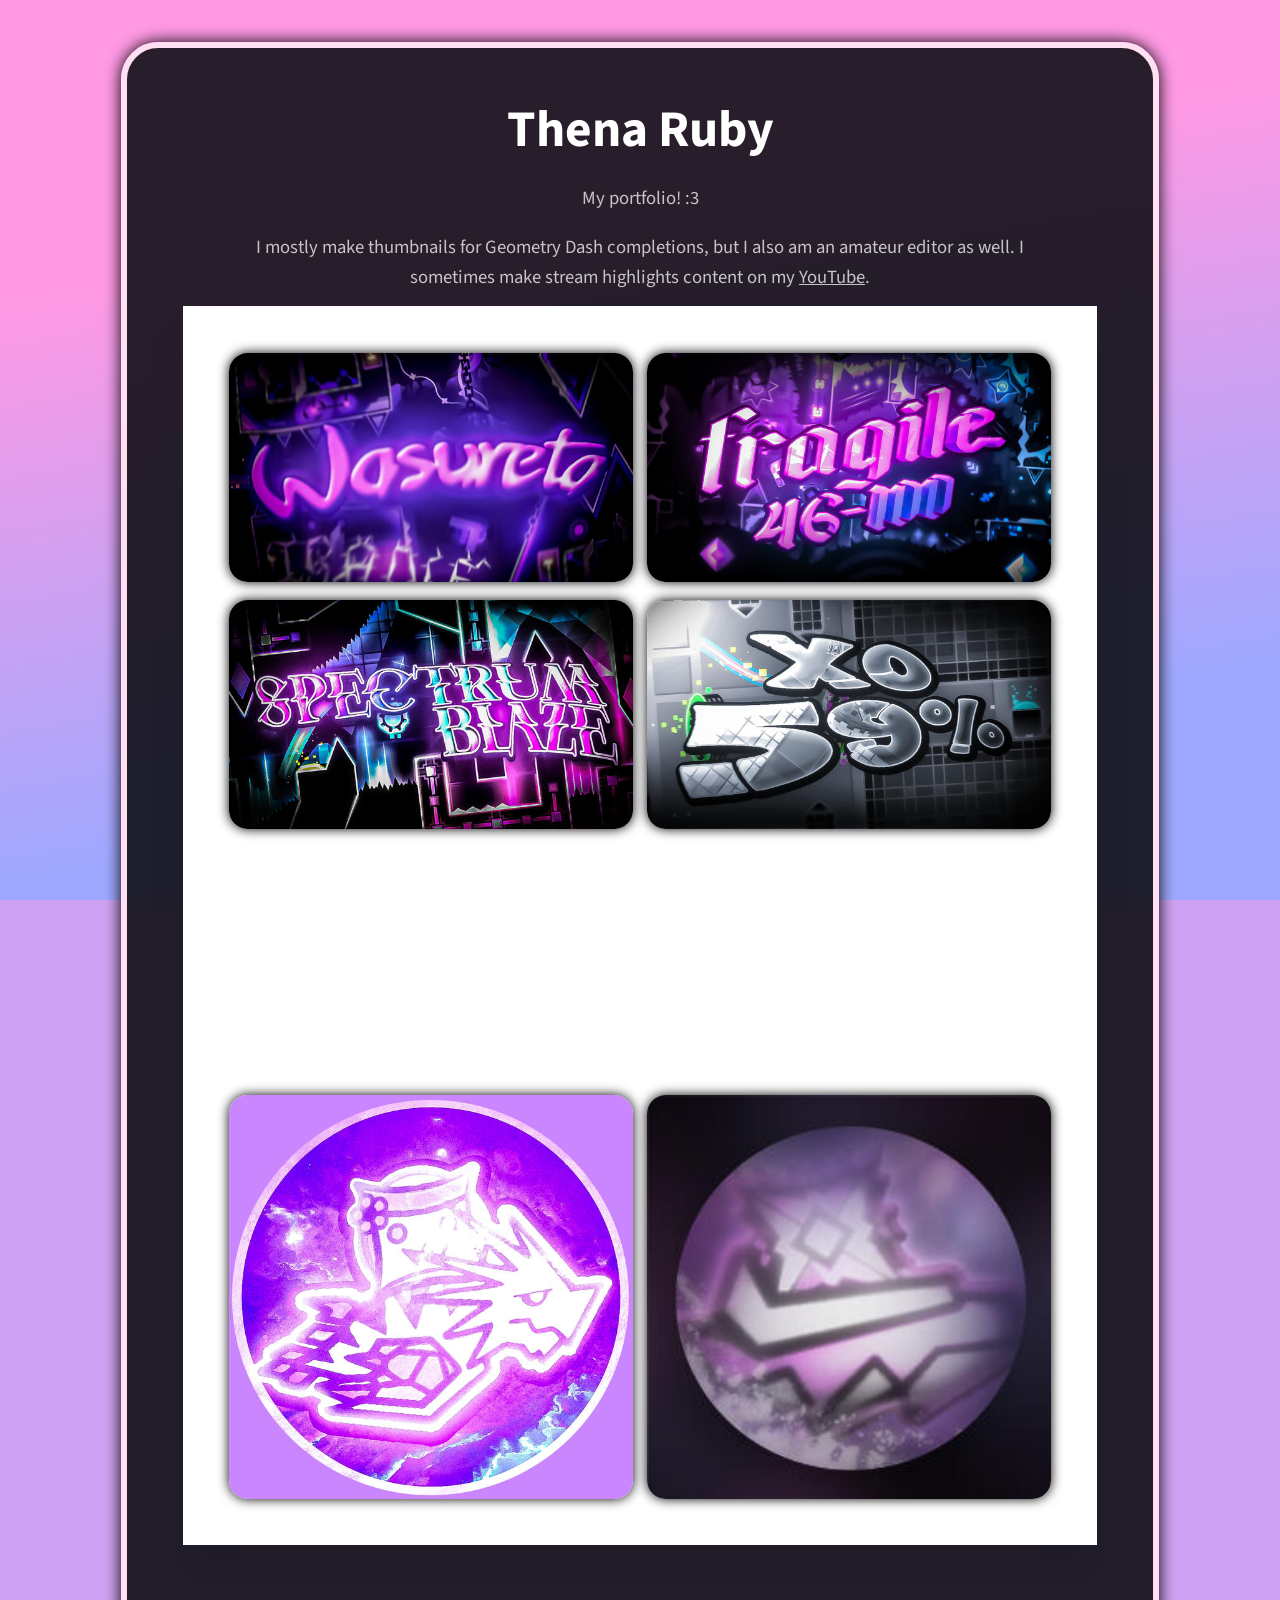
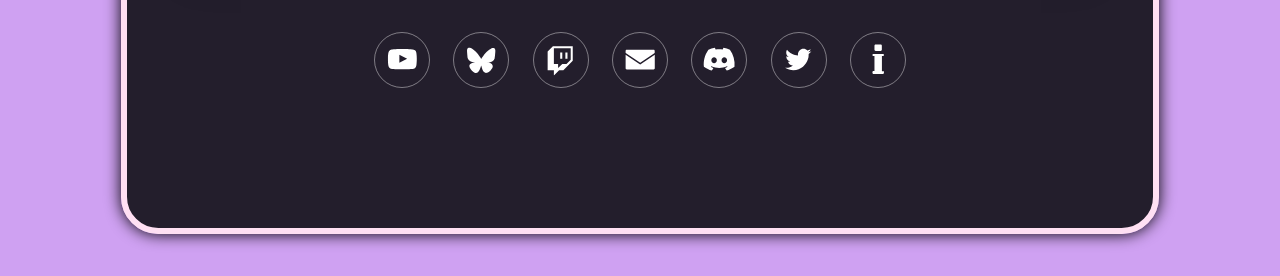
==== commit 7e3a6ce9: "update portfolio" ====
--- a/portfolio.html
+++ b/portfolio.html
@@ -1 +1 @@
-<!DOCTYPE HTML><html lang="en"><head><title>Thena&#039;s Portfolio!</title><meta charset="utf-8" /><meta name="viewport" content="width=device-width,initial-scale=1" /><meta name="color-scheme" content="light only" /><meta name="description" content="My Geometry Dash thumbnail and PFP portfolio!" /><meta property="og:site_name" content="Thena&#039;s Portfolio!" /><meta property="og:title" content="Thena&#039;s Portfolio!" /><meta property="og:type" content="website" /><meta property="og:description" content="My Geometry Dash thumbnail and PFP portfolio!" /><meta property="og:image" content=/><meta property="og:image:type" content="image/jpeg" /><meta property="og:image:width" content="1280" /><meta property="og:image:height" content="800" /><meta property="og:url" content="/" /><meta property="twitter:card" content="summary_large_image" /><link rel="canonical" href="" /><link href="https://fonts.googleapis.com/css2?display=swap&family=Source+Sans+Pro:ital,wght@0,400;0,700;1,400;1,700&family=JetBrains+Mono:ital,wght@0,400;0,700;1,400;1,700" rel="stylesheet" type="text/css" /><link rel="icon" type="image/x-icon" href="favicon.ico"><style>html,body,div,span,applet,object,iframe,h1,h2,h3,h4,h5,h6,p,blockquote,pre,a,abbr,acronym,address,big,cite,code,del,dfn,em,img,ins,kbd,q,s,samp,small,strike,strong,sub,sup,tt,var,b,u,i,center,dl,dt,dd,ol,ul,li,fieldset,form,label,legend,table,caption,tbody,tfoot,thead,tr,th,td,article,aside,canvas,details,embed,figure,figcaption,footer,header,hgroup,menu,nav,output,ruby,section,summary,time,mark,audio,video{margin:0;padding:0;border:0;font-size:100%;font:inherit;vertical-align:baseline;}article,aside,details,figcaption,figure,footer,header,hgroup,menu,nav,section{display:block;}body{line-height:1;}ol,ul{list-style:none;}blockquote,q{quotes:none;}blockquote::before,blockquote::after,q::before,q::after{content:'';content:none;}table{border-collapse:collapse;border-spacing:0;}body{-webkit-text-size-adjust:none}mark{background-color:transparent;color:inherit}input::-moz-focus-inner{border:0;padding:0}input[type="text"],input[type="email"],select,textarea{-moz-appearance:none;-webkit-appearance:none;-ms-appearance:none;appearance:none}*, *::before, *::after {box-sizing: border-box;}body {line-height: 1.0;min-height: var(--viewport-height);min-width: 320px;overflow-x: hidden;word-wrap: break-word;background-color: #CFA1F2;}body::before {background-attachment: scroll;content: '';display: block;height: var(--background-height);left: 0;pointer-events: none;position: fixed;top: 0;transform: scale(1);width: 100vw;z-index: 0;background-image: linear-gradient(170deg, #FF99E4 27%, #9EA8FF 79%);background-position: 0% 0%;background-repeat: repeat;background-size: auto;}:root {--background-height: 100vh;--site-language-alignment: left;--site-language-direction: ltr;--site-language-flex-alignment: flex-start;--site-language-indent-left: 1;--site-language-indent-right: 0;--site-language-margin-left: 0;--site-language-margin-right: auto;--viewport-height: 100vh;}html {font-size: 19pt;}u {text-decoration: underline;}strong {color: inherit;font-weight: bolder;}em {font-style: italic;}code {background-color: rgba(144,144,144,0.25);border-radius: 0.25em;font-family: 'Lucida Console', 'Courier New', monospace;font-size: 0.9em;font-weight: normal;letter-spacing: 0;margin: 0 0.25em;padding: 0.25em 0.5em;text-indent: 0;}mark {background-color: rgba(144,144,144,0.25);}spoiler-text {-webkit-text-stroke: 0;background-color: rgba(32,32,32,0.75);text-shadow: none;text-stroke: 0;color: transparent;cursor: pointer;transition: color 0.1s ease-in-out;}spoiler-text.active {color: #FFFFFF;cursor: text;}s {text-decoration: line-through;}sub {font-size: smaller;vertical-align: sub;}sup {font-size: smaller;vertical-align: super;}a {color: inherit;text-decoration: underline;transition: color 0.25s ease;}a[onclick]:not([href]) {cursor: pointer;}unloaded-script {display: none;}.site-wrapper {-webkit-overflow-scrolling: touch;align-items: center;display: flex;flex-direction: column;justify-content: center;min-height: var(--viewport-height);overflow: hidden;position: relative;z-index: 2;padding: 2.25rem 2.25rem 2.25rem 2.25rem;}.site-main {--alignment: center;--flex-alignment: center;--indent-left: 1;--indent-right: 1;--margin-left: auto;--margin-right: auto;--border-radius-tl: 2rem;--border-radius-tr: 2rem;--border-radius-br: 2rem;--border-radius-bl: 2rem;align-items: center;display: flex;flex-grow: 0;flex-shrink: 0;justify-content: center;max-width: 100%;position: relative;text-align: var(--alignment);z-index: 1;background-color: rgba(14,14,20,0.89);box-shadow: 0rem 0rem 0.875rem 0rem #000000;border-radius: var(--border-radius-tl) var(--border-radius-tr) var(--border-radius-br) var(--border-radius-bl);border-top: solid 6px #FFE0F3;border-right: solid 6px #FFE0F3;border-bottom: solid 6px #FFE0F3;border-left: solid 6px #FFE0F3;-webkit-backdrop-filter: blur(0.9rem);backdrop-filter: blur(0.9rem);transition: opacity 1.5s ease 0s,transform 1.5s ease 0s;}.site-main > .inner {--border-radius-tl: calc(2rem - 6px);--border-radius-tr: calc(2rem - 6px);--border-radius-br: calc(2rem - 6px);--border-radius-bl: calc(2rem - 6px);--padding-horizontal: 3rem;--padding-vertical: 2.875rem;--spacing: 0.75rem;--width: 55rem;border-radius: var(--border-radius-tl) var(--border-radius-tr) var(--border-radius-br) var(--border-radius-bl);max-width: 100%;position: relative;width: var(--width);z-index: 1;padding: var(--padding-vertical) var(--padding-horizontal);}.site-main > .inner > * {margin-top: var(--spacing);margin-bottom: var(--spacing);transition: opacity 1.5s ease-in-out 0.5s;}.site-main > .inner > :first-child {margin-top: 0 !important;}.site-main > .inner > :last-child {margin-bottom: 0 !important;}.site-main > .inner > .full {margin-left: calc(var(--padding-horizontal) * -1);max-width: calc(100% + calc(var(--padding-horizontal) * 2) + 0.4725px);width: calc(100% + calc(var(--padding-horizontal) * 2) + 0.4725px);}.site-main > .inner > .full:first-child {border-top-left-radius: inherit;border-top-right-radius: inherit;margin-top: calc(var(--padding-vertical) * -1) !important;}.site-main > .inner > .full:last-child {border-bottom-left-radius: inherit;border-bottom-right-radius: inherit;margin-bottom: calc(var(--padding-vertical) * -1) !important;}.site-main > .inner > .full.screen {border-radius: 0 !important;max-width: 100vw;position: relative;width: 100vw;left: 50%;margin-left: -50vw;right: auto;}body.is-loading .site-main {opacity: 0;transform: translateY(1.6875rem);}body.is-loading .site-main > .inner > * {opacity: 0;}body.is-instant .site-main, body.is-instant .site-main > .inner > *,body.is-instant .site-main > .inner > section > * {transition: none !important;}body.is-instant::after {display: none !important;transition: none !important;}.text-component {direction: var(--site-language-direction);position: relative;}.text-component span.p {display: block;position: relative;}.text-component span[style], .text-component strong, .text-component a, .text-component code, .text-component mark, .text-component spoiler-text {-webkit-text-fill-color: currentcolor;}.text-component.instance-1 {color: #FFFFFF;font-family: 'Source Sans Pro', sans-serif;font-size: 2.75em;line-height: 1.125;font-weight: 400;}.text-component.instance-1 a {text-decoration: underline;}.text-component.instance-1 a:hover {text-decoration: none;}.text-component.instance-1 span.p:nth-child(n + 2) {margin-top: 1rem;}.text-component.instance-2 {color: rgba(255,255,255,0.741);font-family: 'Source Sans Pro', sans-serif;font-size: 1em;line-height: 1.625;font-weight: 400;}.text-component.instance-2 a {text-decoration: underline;}.text-component.instance-2 a:hover {text-decoration: none;}.text-component.instance-2 span.p:nth-child(n + 2) {margin-top: 1rem;}.container-component {position: relative;}.container-component > .wrapper {vertical-align: top;position: relative;max-width: 100%;border-radius: inherit;}.container-component > .wrapper > .inner {vertical-align: top;position: relative;max-width: 100%;border-radius: inherit;text-align: var(--alignment);}.container-component.full:first-child > .wrapper {border-top-left-radius: inherit;border-top-right-radius: inherit;}.container-component.full:last-child > .wrapper {border-bottom-left-radius: inherit;border-bottom-right-radius: inherit;}.container-component.full:first-child > .wrapper > .inner {border-top-left-radius: inherit;border-top-right-radius: inherit;}.container-component.full:last-child > .wrapper > .inner {border-bottom-left-radius: inherit;border-bottom-right-radius: inherit;}.container-component.instance-1 {display: flex;width: 100%;align-items: center;justify-content: center;background-color: transparent;}.container-component.instance-1 > .wrapper > .inner {--gutters: 2rem;--padding-horizontal: 2.5rem;--padding-vertical: 0rem;--spacing: 1.25rem;padding: var(--padding-vertical) var(--padding-horizontal);}.container-component.instance-1 > .wrapper {max-width: var(--width);width: 100%;}.container-component.instance-1.default > .wrapper > .inner > * {margin-bottom: var(--spacing);margin-top: var(--spacing);}.container-component.instance-1.default > .wrapper > .inner > *:first-child {margin-top: 0 !important;}.container-component.instance-1.default > .wrapper > .inner > *:last-child {margin-bottom: 0 !important;}.container-component.instance-1.columns > .wrapper > .inner {flex-wrap: wrap;display: flex;align-items: flex-start;}.container-component.instance-1.columns > .wrapper > .inner > * {flex-grow: 0;flex-shrink: 0;max-width: 100%;text-align: var(--alignment);padding: 0 0 0 var(--gutters);}.container-component.instance-1.columns > .wrapper > .inner > * > * {margin-bottom: var(--spacing);margin-top: var(--spacing);}.container-component.instance-1.columns > .wrapper > .inner > * > *:first-child {margin-top: 0 !important;}.container-component.instance-1.columns > .wrapper > .inner > * > *:last-child {margin-bottom: 0 !important;}.container-component.instance-1.columns > .wrapper > .inner > *:first-child {margin-left: calc(var(--gutters) * -1);}.container-component.instance-1.default > .wrapper > .inner > .full {margin-left: calc(var(--padding-horizontal) * -1);max-width: none !important;width: calc(100% + (var(--padding-horizontal) * 2) + 0.4725px);}.container-component.instance-1.default > .wrapper > .inner > .full:first-child {margin-top: calc(var(--padding-vertical) * -1) !important;border-top-left-radius: inherit;border-top-right-radius: inherit;}.container-component.instance-1.default > .wrapper > .inner > .full:last-child {margin-bottom: calc(var(--padding-vertical) * -1) !important;border-bottom-left-radius: inherit;border-bottom-right-radius: inherit;}.container-component.instance-1.columns > .wrapper > .inner > div > .full {margin-left: calc(var(--gutters) * -0.5);max-width: none !important;width: calc(100% + var(--gutters) + 0.4725px);}.container-component.instance-1.columns > .wrapper > .inner > div:first-child > .full {margin-left: calc(var(--padding-horizontal) * -1);width: calc(100% + var(--padding-horizontal) + calc(var(--gutters) * 0.5) + 0.4725px);}.container-component.instance-1.columns > .wrapper > .inner > div:last-child > .full {width: calc(100% + var(--padding-horizontal) + calc(var(--gutters) * 0.5) + 0.4725px);}.container-component.instance-1.columns > .wrapper > .inner > div > .full:first-child {margin-top: calc(var(--padding-vertical) * -1) !important;}.container-component.instance-1.columns > .wrapper > .inner > div > .full:last-child {margin-bottom: calc(var(--padding-vertical) * -1) !important;}.container-component.instance-1.columns > .wrapper > .inner > div:first-child, .container-component.instance-1.columns > .wrapper > .inner > div:first-child > .full:first-child {border-top-left-radius: inherit;}.container-component.instance-1.columns > .wrapper > .inner > div:last-child, .container-component.instance-1.columns > .wrapper > .inner > div:last-child > .full:first-child {border-top-right-radius: inherit;}.container-component.instance-1.columns > .wrapper > .inner > .full {align-self: stretch;}.container-component.instance-1.columns > .wrapper > .inner > .full:first-child {border-bottom-left-radius: inherit;border-top-left-radius: inherit;}.container-component.instance-1.columns > .wrapper > .inner > .full:last-child {border-bottom-right-radius: inherit;border-top-right-radius: inherit;}.container-component.instance-1.columns > .wrapper > .inner > .full > .full:first-child:last-child {border-radius: inherit;height: calc(100% + (var(--padding-vertical) * 2));}.container-component.instance-1.columns > .wrapper > .inner > .full > .full:first-child:last-child > * {border-radius: inherit;height: 100%;position: absolute;width: 100%;}.container-component.instance-2 {display: flex;width: 100%;align-items: center;justify-content: center;background-color: #FFFFFF;box-shadow: 0rem 1.75rem 2rem 0rem rgba(0,0,0,0.11);}.container-component.instance-2 > .wrapper > .inner {--gutters: 2rem;--padding-horizontal: 2.5rem;--padding-vertical: 2.5rem;--spacing: 1rem;padding: var(--padding-vertical) var(--padding-horizontal);}.container-component.instance-2 > .wrapper {max-width: var(--width);width: 100%;}.container-component.instance-2.default > .wrapper > .inner > * {margin-bottom: var(--spacing);margin-top: var(--spacing);}.container-component.instance-2.default > .wrapper > .inner > *:first-child {margin-top: 0 !important;}.container-component.instance-2.default > .wrapper > .inner > *:last-child {margin-bottom: 0 !important;}.container-component.instance-2.columns > .wrapper > .inner {flex-wrap: wrap;display: flex;align-items: flex-start;}.container-component.instance-2.columns > .wrapper > .inner > * {flex-grow: 0;flex-shrink: 0;max-width: 100%;text-align: var(--alignment);padding: 0 0 0 var(--gutters);}.container-component.instance-2.columns > .wrapper > .inner > * > * {margin-bottom: var(--spacing);margin-top: var(--spacing);}.container-component.instance-2.columns > .wrapper > .inner > * > *:first-child {margin-top: 0 !important;}.container-component.instance-2.columns > .wrapper > .inner > * > *:last-child {margin-bottom: 0 !important;}.container-component.instance-2.columns > .wrapper > .inner > *:first-child {margin-left: calc(var(--gutters) * -1);}.container-component.instance-2.default > .wrapper > .inner > .full {margin-left: calc(var(--padding-horizontal) * -1);max-width: none !important;width: calc(100% + (var(--padding-horizontal) * 2) + 0.4725px);}.container-component.instance-2.default > .wrapper > .inner > .full:first-child {margin-top: calc(var(--padding-vertical) * -1) !important;border-top-left-radius: inherit;border-top-right-radius: inherit;}.container-component.instance-2.default > .wrapper > .inner > .full:last-child {margin-bottom: calc(var(--padding-vertical) * -1) !important;border-bottom-left-radius: inherit;border-bottom-right-radius: inherit;}.container-component.instance-2.columns > .wrapper > .inner > div > .full {margin-left: calc(var(--gutters) * -0.5);max-width: none !important;width: calc(100% + var(--gutters) + 0.4725px);}.container-component.instance-2.columns > .wrapper > .inner > div:first-child > .full {margin-left: calc(var(--padding-horizontal) * -1);width: calc(100% + var(--padding-horizontal) + calc(var(--gutters) * 0.5) + 0.4725px);}.container-component.instance-2.columns > .wrapper > .inner > div:last-child > .full {width: calc(100% + var(--padding-horizontal) + calc(var(--gutters) * 0.5) + 0.4725px);}.container-component.instance-2.columns > .wrapper > .inner > div > .full:first-child {margin-top: calc(var(--padding-vertical) * -1) !important;}.container-component.instance-2.columns > .wrapper > .inner > div > .full:last-child {margin-bottom: calc(var(--padding-vertical) * -1) !important;}.container-component.instance-2.columns > .wrapper > .inner > div:first-child, .container-component.instance-2.columns > .wrapper > .inner > div:first-child > .full:first-child {border-top-left-radius: inherit;}.container-component.instance-2.columns > .wrapper > .inner > div:last-child, .container-component.instance-2.columns > .wrapper > .inner > div:last-child > .full:first-child {border-top-right-radius: inherit;}.container-component.instance-2.columns > .wrapper > .inner > .full {align-self: stretch;}.container-component.instance-2.columns > .wrapper > .inner > .full:first-child {border-bottom-left-radius: inherit;border-top-left-radius: inherit;}.container-component.instance-2.columns > .wrapper > .inner > .full:last-child {border-bottom-right-radius: inherit;border-top-right-radius: inherit;}.container-component.instance-2.columns > .wrapper > .inner > .full > .full:first-child:last-child {border-radius: inherit;height: calc(100% + (var(--padding-vertical) * 2));}.container-component.instance-2.columns > .wrapper > .inner > .full > .full:first-child:last-child > * {border-radius: inherit;height: 100%;position: absolute;width: 100%;}.gallery-component > .inner {display: inline-block;max-width: 100%;vertical-align: middle;}.gallery-component ul {display: flex;flex-wrap: wrap;justify-content: var(--flex-alignment);}.gallery-component ul > li {position: relative;}.gallery-component ul > li > .thumbnail {border-radius: inherit;position: relative;}.gallery-component ul > li > .thumbnail > .frame {-webkit-backface-visibility: hidden;-webkit-transform: translate3d(0, 0, 0);display: inline-block;overflow: hidden;vertical-align: top;}.gallery-component ul > li > .thumbnail > .frame > img {margin: 0;max-width: 100%;vertical-align: top;width: auto;}.gallery-component ul > li > .caption {width: 100%;}.gallery-component ul > li > .caption > p {width: 100%;}.gallery-component ul > li > .caption > p > a, .gallery-component ul > li > .caption > p > spoiler-text {pointer-events: auto;}@keyframes gallery-component-modal-spinner {0% {transform: rotate(0deg);}100% {transform: rotate(360deg);}}.gallery-component-modal {-webkit-tap-highlight-color: rgba(0,0,0,0);align-content: center;align-items: center;background-color: var(--color-background);display: grid;grid-template-areas: "previous image next" "caption caption caption";grid-template-columns: min-content auto min-content;height: 100%;justify-content: space-between;left: 0;opacity: 0;outline: 0;padding: 2rem 0;pointer-events: none;position: fixed;top: 0;touch-action: pan-x pinch-zoom;transition: opacity 0.5s ease, visibility 0.5s, z-index 0.5s, background-color 0.5s ease;user-select: none;visibility: hidden;width: 100%;z-index: 0;}.gallery-component-modal::before {animation: gallery-component-modal-spinner 1s infinite linear;background-position: center;background-repeat: no-repeat;background-size: 4rem;content: '';display: block;height: 4rem;left: 50%;margin: -2rem 0 0 -2rem;opacity: 0;position: absolute;top: 50%;transition: opacity 0.25s ease;transition-delay: 0.5s;width: 4rem;}.gallery-component-modal > .inner {box-shadow: 0 1em 3em 0 rgba(0,0,0,0.35);grid-area: image;height: 100%;opacity: 0;overflow: hidden;transform: translateY(0.75em);transition: all 0.5s ease;width: 100%;}.gallery-component-modal > .inner img {display: block;height: 100%;object-fit: contain;width: 100%;max-width: var(--natural-width, none);max-height: var(--natural-height, none);margin: 0 auto;}.gallery-component-modal > .caption {color: var(--color-caption-text);font-family: '-apple-system', 'BlinkMacSystemFont', 'Segoe UI', 'Roboto', 'Helvetica Neue', 'Arial', sans-serif, 'Apple Color Emoji', 'Segoe UI Emoji', 'Segoe UI Symbol';font-size: 1rem;grid-area: caption;line-height: 1.6;opacity: 0;padding: 2rem 2rem 0 2rem;pointer-events: none;text-align: center;transform: translateY(0.25em);transition: all 0.5s ease;}.gallery-component-modal > .caption::-webkit-scrollbar {display: none;}.gallery-component-modal > .caption a, .gallery-component-modal > .caption spoiler-text {pointer-events: auto;}.gallery-component-modal .nav {-webkit-tap-highlight-color: rgba(0, 0, 0, 0);background-position: center;background-repeat: no-repeat;background-size: 3rem;cursor: pointer;height: 6rem;transition: opacity 0.25s ease, transform 0.5s ease;width: 8rem;}.gallery-component-modal .nav:hover {opacity: 1 !important;}.gallery-component-modal .nav.next {grid-area: next;}.gallery-component-modal .nav.previous {grid-area: previous;transform: scaleX(-1);}.gallery-component-modal .close {-webkit-tap-highlight-color: rgba(0, 0, 0, 0);background-position: top 1rem right 1rem;background-repeat: no-repeat;background-size: 3rem;cursor: pointer;display: block;height: 6rem;position: absolute;right: 0;top: 0;transition: opacity 0.25s ease, transform 0.5s ease;width: 6rem;}.gallery-component-modal .close:hover {opacity: 1 !important;}.gallery-component-modal.visible {opacity: 1;pointer-events: auto;visibility: visible;z-index: 10000;}.gallery-component-modal.visible::before {opacity: 1;}.gallery-component-modal.loaded::before {opacity: 0 !important;transition-delay: 0s !important;}.gallery-component-modal.loaded > .inner {opacity: 1;transform: translateY(0);}.gallery-component-modal.loaded .caption {opacity: 1;transform: translateY(0);}.gallery-component-modal.switching > .inner {transition: opacity 0.375s ease, transform 0.5s ease;}.gallery-component-modal.switching.from-left > .inner {transform: translateY(0) translateX(-1.5em);}.gallery-component-modal.switching.from-right > .inner {transform: translateY(0) translateX(1.5em);}.gallery-component-modal.switching.done > .inner {transition: opacity 0.375s ease;transform: translateY(0) translateX(0);}.gallery-component-modal.zooming {background-color: var(--color-background-zooming);}.gallery-component-modal.zooming .caption {opacity: 0;}.gallery-component-modal.zooming .nav.next {opacity: 0;pointer-events: none;transform: translateX(50%);}.gallery-component-modal.zooming .nav.previous {opacity: 0;pointer-events: none;transform: translateX(-50%) scaleX(-1);}.gallery-component-modal.zooming .close {opacity: 0;pointer-events: none;transform: translateX(50%) translateY(-50%);}.gallery-component-modal.dark {--color-background: rgba(10,10,10,0.85);--color-background-zooming: rgba(0,0,0,1);--color-caption-text: #FFFFFF;}.gallery-component-modal.dark::before {animation: gallery-component-modal-spinner 1s infinite linear;background-image: url('[data-uri]');}.gallery-component-modal.dark .close {background-image: url('[data-uri]');opacity: 0.25;}.gallery-component-modal.dark .nav {-webkit-tap-highlight-color: rgba(0, 0, 0, 0);background-image: url('[data-uri]');opacity: 0.25;}.gallery-component-modal.light {--color-background: rgba(255,255,255,0.9);--color-background-zooming: rgba(255,255,255,1);--color-caption-text: #000000;}.gallery-component-modal.light::before {animation: gallery-component-modal-spinner 1s infinite linear;background-image: url('[data-uri]');}.gallery-component-modal.light .close {background-image: url('[data-uri]');opacity: 0.375;}.gallery-component-modal.light .nav {background-image: url('[data-uri]');opacity: 0.375;}.gallery-component.instance-3 {text-align: center;}.gallery-component.instance-3 > .inner {max-width: 65rem;width: 100%;}.gallery-component.instance-3 ul {justify-content: center;--gap: 0.75rem;gap: var(--gap);}.gallery-component.instance-3 ul > li {border-radius: 1rem;display: inline-block;flex-grow: 1;flex-shrink: 0;flex-basis: calc(50% - var(--gap));}.gallery-component.instance-3 ul > li > .thumbnail > .frame {border-radius: 1rem;box-shadow: 0rem 0rem 0.625rem 0rem #000000;width: 100%;}.gallery-component.instance-3 ul > li > .caption {opacity: 0;align-items: flex-end;border-radius: inherit;display: flex;height: 100%;left: 0;pointer-events: none;position: absolute;top: 0;transition: opacity 0.25s ease, transform 0.25s ease, z-index 0.25s ease;}.gallery-component.instance-3 ul > li > .caption > p {border-bottom-left-radius: inherit;border-bottom-right-radius: inherit;padding-bottom: 0.546875rem;padding-left: 0.875rem;padding-right: 0.875rem;padding-top: 0.546875rem;color: #FFFFFF;background-color: rgba(0,0,0,0.667);font-family: 'JetBrains Mono', monospace;font-size: 1em;line-height: 1.5;overflow-x: hidden;text-overflow: ellipsis;white-space: nowrap;font-weight: 400;}.gallery-component.instance-3 ul > li > .thumbnail:hover + .caption {opacity: 1;transform: scale(1.025);z-index: 2;}.gallery-component.instance-3 ul > li > .caption:hover {opacity: 1;}.gallery-component.instance-3 ul > li > .thumbnail {display: block;transition: transform 0.25s ease, z-index 0.25s ease;}.gallery-component.instance-3 ul > li > .thumbnail > .frame > img {height: 12.25rem;object-fit: cover;object-position: center;width: 100%;}.gallery-component.instance-3 ul > li > .thumbnail:hover {transform: scale(1.025);z-index: 1;}.gallery-component.instance-3 ul > li > .thumbnail.n01 > .frame > img {object-position: top left;}.gallery-component.instance-3 ul > li > .thumbnail.n02 > .frame > img {object-position: center;}.gallery-component.instance-4 {text-align: center;}.gallery-component.instance-4 > .inner {max-width: 62rem;width: 100%;}.gallery-component.instance-4 ul {justify-content: center;--gap: 0.75rem;gap: var(--gap);}.gallery-component.instance-4 ul > li {border-radius: 1rem;display: inline-block;flex-grow: 1;flex-shrink: 0;flex-basis: calc(50% - var(--gap));}.gallery-component.instance-4 ul > li > .thumbnail > .frame {border-radius: 1rem;box-shadow: 0rem 0rem 0.625rem 0rem #000000;width: 100%;}.gallery-component.instance-4 ul > li > .caption {opacity: 0;align-items: flex-end;border-radius: inherit;display: flex;height: 100%;left: 0;pointer-events: none;position: absolute;top: 0;transition: opacity 0.25s ease, transform 0.25s ease, z-index 0.25s ease;}.gallery-component.instance-4 ul > li > .caption > p {border-bottom-left-radius: inherit;border-bottom-right-radius: inherit;padding-bottom: 0.546875rem;padding-left: 0.875rem;padding-right: 0.875rem;padding-top: 0.546875rem;color: #FFFFFF;background-color: rgba(0,0,0,0.667);font-family: 'JetBrains Mono', monospace;font-size: 1em;line-height: 1.5;overflow-x: hidden;text-overflow: ellipsis;white-space: nowrap;font-weight: 400;}.gallery-component.instance-4 ul > li > .thumbnail:hover + .caption {opacity: 1;transform: scale(1.025);z-index: 2;}.gallery-component.instance-4 ul > li > .caption:hover {opacity: 1;}.gallery-component.instance-4 ul > li > .thumbnail {display: block;transition: transform 0.25s ease, z-index 0.25s ease;}.gallery-component.instance-4 ul > li > .thumbnail > .frame > img {height: 12.25rem;object-fit: cover;object-position: center;width: 100%;}.gallery-component.instance-4 ul > li > .thumbnail:hover {transform: scale(1.025);z-index: 1;}.gallery-component.instance-4 ul > li > .thumbnail.n01 > .frame > img {object-position: top left;}.gallery-component.instance-4 ul > li > .thumbnail.n02 > .frame > img {object-position: center;}.gallery-component.instance-5 {text-align: center;}.gallery-component.instance-5 > .inner {max-width: 62rem;width: 100%;}.gallery-component.instance-5 ul {justify-content: center;--gap: 0.75rem;gap: var(--gap);}.gallery-component.instance-5 ul > li {border-radius: 1rem;display: inline-block;flex-grow: 1;flex-shrink: 0;flex-basis: calc(50% - var(--gap));}.gallery-component.instance-5 ul > li > .thumbnail > .frame {border-radius: 1rem;box-shadow: 0rem 0rem 0.625rem 0rem #000000;width: 100%;}.gallery-component.instance-5 ul > li > .caption {opacity: 0;align-items: flex-end;border-radius: inherit;display: flex;height: 100%;left: 0;pointer-events: none;position: absolute;top: 0;transition: opacity 0.25s ease, transform 0.25s ease, z-index 0.25s ease;}.gallery-component.instance-5 ul > li > .caption > p {border-bottom-left-radius: inherit;border-bottom-right-radius: inherit;padding-bottom: 0.546875rem;padding-left: 0.875rem;padding-right: 0.875rem;padding-top: 0.546875rem;color: #FFFFFF;background-color: rgba(0,0,0,0.667);font-family: 'JetBrains Mono', monospace;font-size: 1em;line-height: 1.5;overflow-x: hidden;text-overflow: ellipsis;white-space: nowrap;font-weight: 400;}.gallery-component.instance-5 ul > li > .thumbnail:hover + .caption {opacity: 1;transform: scale(1.025);z-index: 2;}.gallery-component.instance-5 ul > li > .caption:hover {opacity: 1;}.gallery-component.instance-5 ul > li > .thumbnail {display: block;transition: transform 0.25s ease, z-index 0.25s ease;}.gallery-component.instance-5 ul > li > .thumbnail > .frame > img {height: 12.25rem;object-fit: cover;object-position: center;width: 100%;}.gallery-component.instance-5 ul > li > .thumbnail:hover {transform: scale(1.025);z-index: 1;}.gallery-component.instance-5 ul > li > .thumbnail.n01 > .frame > img {object-position: center;}.gallery-component.instance-5 ul > li > .thumbnail.n02 > .frame > img {object-position: top left;}.gallery-component.instance-1 {text-align: center;}.gallery-component.instance-1 > .inner {max-width: 100%;width: 100%;}.gallery-component.instance-1 ul {justify-content: center;--gap: 0.75rem;gap: var(--gap);}.gallery-component.instance-1 ul > li {border-radius: 1rem;display: inline-block;flex-grow: 1;flex-shrink: 0;flex-basis: calc(50% - var(--gap));}.gallery-component.instance-1 ul > li > .thumbnail > .frame {border-radius: 1rem;box-shadow: 0rem 0rem 0.625rem 0rem #000000;width: 100%;}.gallery-component.instance-1 ul > li > .caption {opacity: 0;align-items: flex-end;border-radius: inherit;display: flex;height: 100%;left: 0;pointer-events: none;position: absolute;top: 0;transition: opacity 0.25s ease, transform 0.25s ease, z-index 0.25s ease;}.gallery-component.instance-1 ul > li > .caption > p {border-bottom-left-radius: inherit;border-bottom-right-radius: inherit;padding-bottom: 0.546875rem;padding-left: 0.875rem;padding-right: 0.875rem;padding-top: 0.546875rem;color: #FFFFFF;background-color: rgba(0,0,0,0.667);font-family: 'JetBrains Mono', monospace;font-size: 1em;line-height: 1.5;overflow-x: hidden;text-overflow: ellipsis;white-space: nowrap;font-weight: 400;}.gallery-component.instance-1 ul > li > .thumbnail:hover + .caption {opacity: 1;transform: scale(1.025);z-index: 2;}.gallery-component.instance-1 ul > li > .caption:hover {opacity: 1;}.gallery-component.instance-1 ul > li > .thumbnail {display: block;transition: transform 0.25s ease, z-index 0.25s ease;}.gallery-component.instance-1 ul > li > .thumbnail > .frame > img {height: 21.625rem;object-fit: cover;object-position: center;width: 100%;}.gallery-component.instance-1 ul > li > .thumbnail:hover {transform: scale(1.025);z-index: 1;}.gallery-component.instance-1 ul > li > .thumbnail.n01 > .frame > img {object-position: top left;}.gallery-component.instance-1 ul > li > .thumbnail.n02 > .frame > img {object-position: center;}.icons-component {display: flex;flex-wrap: wrap;justify-content: var(--flex-alignment);letter-spacing: 0;padding: 0;}.icons-component > li {position: relative;z-index: 1;}.icons-component > li > a {align-items: center;display: flex;justify-content: center;}.icons-component > li > a > svg {display: block;pointer-events: none;position: relative;}.icons-component > li > a + svg {display: block;height: 100%;left: 0;pointer-events: none;position: absolute;top: 0;width: 100%;z-index: -1;}.icons-component > li > a > .label {display: none;}.icons-component.instance-1 {font-size: 1.5em;gap: 1.25rem;}.icons-component.instance-1:not(:first-child) {margin-top: 4.625rem !important;}.icons-component.instance-1:not(:last-child) {margin-bottom: 4.625rem !important;}.icons-component.instance-1 > li > a {border-radius: 100%;height: 2em;width: 2em;border: solid 1px rgba(255,255,255,0.42);transition: color 0.25s ease, background-color 0.25s ease, border-color 0.25s ease;}.icons-component.instance-1 > li > a > svg {height: 60%;width: 60%;fill: #FFFFFF;transition: fill 0.25s ease;}.icons-component.instance-1 > li > a:hover {border-color: #FFFFFF !important;}.icons-component.instance-1 > li > a:hover > svg {fill: #FFFFFF !important;}.icons-component.instance-1 > li > a + svg {transition: fill 0.25s ease, stroke 0.25s ease;}#credits {display: block;opacity: 1 !important;position: relative;transition-delay: 0s !important;}#credits span {border-radius: 24px;cursor: pointer;display: inline-block;font-family: Arial, sans-serif;font-size: 12px;letter-spacing: 0;line-height: 1;position: relative;text-decoration: none;width: auto;color: rgba(255,255,255,0.502);margin-top: 0.75rem !important;}#credits span a {display: inline-block;padding: 0.5em 0.375em;position: relative;text-decoration: none;transition: color 0.25s ease, transform 0.25s ease;z-index: 1;}#credits span a::before {content: '( ';opacity: 1;transition: opacity 0.25s ease;}#credits span a::after {content: ' )';opacity: 1;transition: opacity 0.25s ease;}#credits span::after {background-image: linear-gradient(30deg, #A464A1 15%, #3B5DAD 85%);border-radius: inherit;box-shadow: 0 0.25em 1.25em 0 rgba(0,0,0,0.25);content: '';display: block;height: calc(100% + 2px);left: -1px;opacity: 0;pointer-events: none;position: absolute;top: -1px;transition: opacity 0.25s ease, box-shadow 0.25s ease, transform 0.25s ease;width: calc(100% + 2px);}#credits span:hover {text-transform: none !important;}#credits span:hover a {color: #ffffff !important;transform: scale(1.1) translateY(-0.05rem);}#credits span:hover a::before {opacity: 0;}#credits span:hover a::after {opacity: 0;}#credits span:hover::after {opacity: 1;transform: scale(1.1) translateY(-0.05rem);}@media (orientation: portrait) {.gallery-component-modal {grid-template-areas: "image" "caption";grid-template-columns: auto;justify-content: center;}.gallery-component-modal .nav {background-image: none !important;mix-blend-mode: difference;opacity: 1 !important;position: absolute;}.gallery-component-modal .nav.next {right: 0;}.gallery-component-modal .nav.previous {left: 0;}.gallery-component-modal .nav::before {background-color: rgba(144,144,144,0.5);background-image: url('[data-uri]');background-position: center;background-repeat: no-repeat;background-size: 1.5rem;border-radius: 3rem;content: '';display: block;height: 3rem;position: absolute;right: 1rem;top: calc(50% - 1.5rem);width: 3rem;}}@media (max-width: 1920px) {}@media (max-width: 1680px) {html {font-size: 14pt;}}@media (max-width: 1280px) {html {font-size: 14pt;}.gallery-component-modal .nav {opacity: 1 !important;}.gallery-component-modal .close {opacity: 1 !important;}}@media (max-width: 1024px) {}@media (max-width: 980px) {html {font-size: 12pt;}}@media (max-width: 736px) {html {font-size: 11pt;}.site-wrapper {padding: 2.25rem 2.25rem 2.25rem 2.25rem;}.site-main > .inner {--padding-horizontal: 0rem;--padding-vertical: 1.375rem;--spacing: 0.75rem;}.text-component.instance-1 {letter-spacing: 0rem;width: 100%;font-size: 2.75em;line-height: 1.125;}.text-component.instance-2 {letter-spacing: 0rem;width: 100%;font-size: 1em;line-height: 1.625;}.container-component.instance-1 > .wrapper > .inner {--gutters: 2rem;--padding-horizontal: 2rem;--padding-vertical: 0rem;--spacing: 1.25rem;}.container-component.instance-1.columns > .wrapper > .inner {flex-direction: column !important;flex-wrap: nowrap !important;}.container-component.instance-1.columns > .wrapper > .inner > span {height: 0;margin-top: calc(var(--gutters) * -1);pointer-events: none;visibility: hidden;}.container-component.instance-1.columns > .wrapper > .inner > *:first-child {margin-left: 0 !important;padding-top: 0 !important;}.container-component.instance-1.columns > .wrapper > .inner > * {padding: calc(var(--gutters) * 0.5) 0 !important;}.container-component.instance-1.columns > .wrapper > .inner > *:last-child {padding-bottom: 0 !important;}.container-component.instance-1.columns > .wrapper > .inner > div > .full {margin-left: calc(var(--padding-horizontal) * -1);width: calc(100% + (var(--padding-horizontal) * 2) + 0.4725px);}.container-component.instance-1.columns > .wrapper > .inner > div:first-of-type > .full {margin-left: calc(var(--padding-horizontal) * -1);width: calc(100% + (var(--padding-horizontal) * 2) + 0.4725px);}.container-component.instance-1.columns > .wrapper > .inner > div:last-of-type > .full {margin-left: calc(var(--padding-horizontal) * -1);width: calc(100% + (var(--padding-horizontal) * 2) + 0.4725px);}.container-component.instance-1.columns > .wrapper > .inner > div > .full:first-child {margin-top: calc(var(--gutters) * -0.5) !important;}.container-component.instance-1.columns > .wrapper > .inner > div > .full:last-child {margin-bottom: calc(var(--gutters) * -0.5) !important;}.container-component.instance-1.columns > .wrapper > .inner > div:first-of-type > .full:first-child {margin-top: calc(var(--padding-vertical) * -1) !important;}.container-component.instance-1.columns > .wrapper > .inner > div:last-of-type > .full:last-child {margin-bottom: calc(var(--padding-vertical) * -1) !important;}.container-component.instance-1.columns > .wrapper > .inner > div:first-of-type, .container-component.instance-1.columns > .wrapper > .inner > div:first-of-type > .full:first-child {border-top-left-radius: inherit;border-top-right-radius: inherit;}.container-component.instance-1.columns > .wrapper > .inner > div:last-of-type, .container-component.instance-1.columns > .wrapper > .inner > div:last-of-type > .full:last-child {border-bottom-left-radius: inherit;border-bottom-right-radius: inherit;}.container-component.instance-1.columns > .wrapper > .inner > div:first-of-type, .container-component.instance-1.columns > .wrapper > .inner > div:first-of-type > .full:last-child {border-bottom-left-radius: 0 !important;}.container-component.instance-1.columns > .wrapper > .inner > div:last-of-type, .container-component.instance-1.columns > .wrapper > .inner > div:last-of-type > .full:first-child {border-top-right-radius: 0 !important;}.container-component.instance-1.columns > .wrapper > .inner > .full > .full:first-child:last-child {height: auto;}.container-component.instance-1.columns > .wrapper > .inner > .full > .full:first-child:last-child > * {height: auto;position: relative;width: auto;}.container-component.instance-2 > .wrapper > .inner {--gutters: 2rem;--padding-horizontal: 1rem;--padding-vertical: 1rem;--spacing: 1rem;}.container-component.instance-2.columns > .wrapper > .inner {flex-direction: column !important;flex-wrap: nowrap !important;}.container-component.instance-2.columns > .wrapper > .inner > span {height: 0;margin-top: calc(var(--gutters) * -1);pointer-events: none;visibility: hidden;}.container-component.instance-2.columns > .wrapper > .inner > *:first-child {margin-left: 0 !important;padding-top: 0 !important;}.container-component.instance-2.columns > .wrapper > .inner > * {padding: calc(var(--gutters) * 0.5) 0 !important;}.container-component.instance-2.columns > .wrapper > .inner > *:last-child {padding-bottom: 0 !important;}.container-component.instance-2.columns > .wrapper > .inner > div > .full {margin-left: calc(var(--padding-horizontal) * -1);width: calc(100% + (var(--padding-horizontal) * 2) + 0.4725px);}.container-component.instance-2.columns > .wrapper > .inner > div:first-of-type > .full {margin-left: calc(var(--padding-horizontal) * -1);width: calc(100% + (var(--padding-horizontal) * 2) + 0.4725px);}.container-component.instance-2.columns > .wrapper > .inner > div:last-of-type > .full {margin-left: calc(var(--padding-horizontal) * -1);width: calc(100% + (var(--padding-horizontal) * 2) + 0.4725px);}.container-component.instance-2.columns > .wrapper > .inner > div > .full:first-child {margin-top: calc(var(--gutters) * -0.5) !important;}.container-component.instance-2.columns > .wrapper > .inner > div > .full:last-child {margin-bottom: calc(var(--gutters) * -0.5) !important;}.container-component.instance-2.columns > .wrapper > .inner > div:first-of-type > .full:first-child {margin-top: calc(var(--padding-vertical) * -1) !important;}.container-component.instance-2.columns > .wrapper > .inner > div:last-of-type > .full:last-child {margin-bottom: calc(var(--padding-vertical) * -1) !important;}.container-component.instance-2.columns > .wrapper > .inner > div:first-of-type, .container-component.instance-2.columns > .wrapper > .inner > div:first-of-type > .full:first-child {border-top-left-radius: inherit;border-top-right-radius: inherit;}.container-component.instance-2.columns > .wrapper > .inner > div:last-of-type, .container-component.instance-2.columns > .wrapper > .inner > div:last-of-type > .full:last-child {border-bottom-left-radius: inherit;border-bottom-right-radius: inherit;}.container-component.instance-2.columns > .wrapper > .inner > div:first-of-type, .container-component.instance-2.columns > .wrapper > .inner > div:first-of-type > .full:last-child {border-bottom-left-radius: 0 !important;}.container-component.instance-2.columns > .wrapper > .inner > div:last-of-type, .container-component.instance-2.columns > .wrapper > .inner > div:last-of-type > .full:first-child {border-top-right-radius: 0 !important;}.container-component.instance-2.columns > .wrapper > .inner > .full > .full:first-child:last-child {height: auto;}.container-component.instance-2.columns > .wrapper > .inner > .full > .full:first-child:last-child > * {height: auto;position: relative;width: auto;}.gallery-component-modal .close {background-position: top 0.5rem right 0.5rem;}.gallery-component.instance-3 ul > li > .caption > p {letter-spacing: 0rem;font-size: 1em;}.gallery-component.instance-3 ul > li {flex-basis: calc(50% - var(--gap));width: 100%;}.gallery-component.instance-3 ul > li > .thumbnail > .frame > img {height: auto;width: 100% !important;display: block;max-height: none;}.gallery-component.instance-3 > .inner {width: 100%;}.gallery-component.instance-3 ul {flex-direction: column;}.gallery-component.instance-3 ul > li > .thumbnail {display: block;}.gallery-component.instance-3 ul > li > .thumbnail > .frame {display: block;}.gallery-component.instance-4 ul > li > .caption > p {letter-spacing: 0rem;font-size: 1em;}.gallery-component.instance-4 ul > li {flex-basis: calc(50% - var(--gap));width: 100%;}.gallery-component.instance-4 ul > li > .thumbnail > .frame > img {height: auto;width: 100% !important;display: block;max-height: none;}.gallery-component.instance-4 > .inner {width: 100%;}.gallery-component.instance-4 ul {flex-direction: column;}.gallery-component.instance-4 ul > li > .thumbnail {display: block;}.gallery-component.instance-4 ul > li > .thumbnail > .frame {display: block;}.gallery-component.instance-5 ul > li > .caption > p {letter-spacing: 0rem;font-size: 1em;}.gallery-component.instance-5 ul > li {flex-basis: calc(50% - var(--gap));width: 100%;}.gallery-component.instance-5 ul > li > .thumbnail > .frame > img {height: auto;width: 100% !important;display: block;max-height: none;}.gallery-component.instance-5 > .inner {width: 100%;}.gallery-component.instance-5 ul {flex-direction: column;}.gallery-component.instance-5 ul > li > .thumbnail {display: block;}.gallery-component.instance-5 ul > li > .thumbnail > .frame {display: block;}.gallery-component.instance-1 ul > li > .caption > p {letter-spacing: 0rem;font-size: 1em;}.gallery-component.instance-1 ul > li {flex-basis: calc(50% - var(--gap));}.gallery-component.instance-1 ul > li > .thumbnail > .frame > img {height: 9rem;width: 100%;}.icons-component.instance-1 {font-size: 2.25em;gap: 1.25rem;}.icons-component.instance-1:not(:first-child) {margin-top: 2.625rem !important;}.icons-component.instance-1:not(:last-child) {margin-bottom: 2.625rem !important;}}@media (max-width: 480px) {.site-wrapper {padding: 1.6875rem 1.6875rem 1.6875rem 1.6875rem;}.site-main > .inner {--spacing: 0.65625rem;}.container-component.instance-1 > .wrapper > .inner {--spacing: 1.09375rem;}.container-component.instance-2 > .wrapper > .inner {--spacing: 0.875rem;}}@media (max-width: 360px) {.site-wrapper {padding: 1.6875rem 1.6875rem 1.6875rem 1.6875rem;}.site-main > .inner {--padding-horizontal: 0rem;--padding-vertical: 1.03125rem;--spacing: 0.5625rem;}.text-component.instance-1 {font-size: 2em;}.text-component.instance-2 {font-size: 1em;}.container-component.instance-1 > .wrapper > .inner {--gutters: 1.5rem;--padding-horizontal: 1.5rem;--padding-vertical: 0rem;--spacing: 0.9375rem;}.container-component.instance-2 > .wrapper > .inner {--gutters: 1.5rem;--padding-horizontal: 0.75rem;--padding-vertical: 0.75rem;--spacing: 0.75rem;}.gallery-component.instance-3 ul > li > .caption > p {font-size: 1em;}.gallery-component.instance-3 ul {--gap: 0.5625rem;}.gallery-component.instance-4 ul > li > .caption > p {font-size: 1em;}.gallery-component.instance-4 ul {--gap: 0.5625rem;}.gallery-component.instance-5 ul > li > .caption > p {font-size: 1em;}.gallery-component.instance-5 ul {--gap: 0.5625rem;}.gallery-component.instance-1 ul > li > .caption > p {font-size: 1em;}.gallery-component.instance-1 ul {--gap: 0.5625rem;}.icons-component.instance-1 {gap: 0.9375rem;}}</style><noscript><style>body {overflow: auto !important;}.site-main {opacity: 1.0 !important;transform: none !important;transition: none !important;filter: none !important;}.site-main > .inner > * {opacity: 1.0 !important;transform: none !important;transition: none !important;filter: none !important;}</style></noscript></head><body class="is-loading"><svg xmlns="http://www.w3.org/2000/svg" version="1.1" xmlns:xlink="http://www.w3.org/1999/xlink" viewBox="0 0 40 40" display="none" width="0" height="0"><symbol id="icon-a63c85b2b6ee333b6d6753e57c8dfe0a" viewBox="0 0 40 40"><path d="M37.6,27.1c0,0-0.3,2.4-1.4,3.5c-1.4,1.4-2.9,1.4-3.6,1.5c-5,0.4-12.4,0.4-12.4,0.4s-9.2-0.1-12.1-0.4 c-0.8-0.1-2.6-0.1-3.9-1.5c-1.1-1.1-1.4-3.5-1.4-3.5s-0.4-2.9-0.4-5.7v-2.7c0-2.9,0.4-5.7,0.4-5.7s0.3-2.4,1.4-3.5 C5.5,8,7,8,7.7,7.9c5-0.4,12.4-0.4,12.4-0.4h0c0,0,7.5,0,12.4,0.4C33.3,8,34.8,8,36.2,9.4c1.1,1.1,1.4,3.5,1.4,3.5s0.4,2.9,0.4,5.7 v2.7C37.9,24.2,37.6,27.1,37.6,27.1z M16.5,14.6l0,9.9l9.6-5L16.5,14.6z" /></symbol><symbol id="icon-1b9d22f28a94f964a5d0b2d02198576b" viewBox="0 0 40 40"><path d="M20,19.7c-1.6-3.1-5.9-8.8-9.9-11.6C6.2,5.4,4.8,5.9,3.8,6.3C2.7,6.8,2.5,8.5,2.5,9.5s0.6,8.2,0.9,9.4 c1.2,4,5.4,5.3,9.3,4.9c0.2,0,0.4-0.1,0.6-0.1c-0.2,0-0.4,0.1-0.6,0.1C7,24.7,1.9,26.8,8.6,34.2c7.3,7.6,10-1.6,11.4-6.3 c1.4,4.7,3,13.5,11.3,6.3c6.2-6.3,1.7-9.5-4-10.3c-0.2,0-0.4,0-0.6-0.1c0.2,0,0.4,0.1,0.6,0.1c3.9,0.4,8.1-0.9,9.3-4.9 c0.4-1.2,0.9-8.4,0.9-9.4s-0.2-2.7-1.3-3.2c-1-0.4-2.4-0.9-6.3,1.8C25.9,10.9,21.6,16.7,20,19.7z"/></symbol><symbol id="icon-8d23f0100c0ee8153b82abdcf43b0b85" viewBox="0 0 40 40"><path d="M23.9,33.6h-5.2l-6.5,6.5v-6.5H4.5V10.4L11,3.9h24.5V22L23.9,33.6z M32.9,6.5H12.2 v19.4h5.2V31l5.2-5.2h5.2l5.2-5.2V6.5z M26.5,11.7H29v7.7h-2.6V11.7z M20,11.7h2.6v7.7H20V11.7z"/></symbol><symbol id="icon-c3c8e1063e3b7f84f6b54712741de139" viewBox="0 0 40 40"><path d="M37.5,12.6l-17.5,11.9L2.5,12.6c-.2-.1-.3-.2-.5-.2v-2.7c0-.8.6-1.4,1.4-1.4h33.1c.8,0,1.4.6,1.4,1.4v2.7c-.2,0-.4,0-.5.2ZM19.5,26.3c.2.1.3.2.5.2s.4,0,.5-.2l17.5-11.9v16.9c0,.8-.6,1.4-1.4,1.4H3.4c-.8,0-1.4-.6-1.4-1.4V14.4l17.5,11.9Z" /></symbol><symbol id="icon-3b7eeeccbb457780f277fce4669f67a0" viewBox="0 0 40 40"><path d="M33.2,8.3c-2.5-1.1-5.1-1.9-7.9-2.4c-0.3,0.6-0.7,1.4-1,2c-2.9-0.4-5.8-0.4-8.7,0c-0.3-0.6-0.7-1.4-1-2 c-2.8,0.5-5.4,1.3-7.9,2.4c-5,7.2-6.3,14.2-5.6,21.1c3.3,2.3,6.5,3.8,9.6,4.7c0.8-1,1.5-2.1,2.1-3.3c-1.1-0.4-2.2-0.9-3.2-1.5 c0.3-0.2,0.5-0.4,0.8-0.6c6.3,2.8,13,2.8,19.2,0c0.3,0.2,0.5,0.4,0.8,0.6c-1,0.6-2.1,1.1-3.2,1.5c0.6,1.1,1.3,2.2,2.1,3.3 c3.1-0.9,6.3-2.4,9.6-4.7C39.7,21.4,37.5,14.4,33.2,8.3z M13.7,25.1c-1.9,0-3.4-1.7-3.4-3.7s1.5-3.7,3.4-3.7c1.9,0,3.5,1.7,3.4,3.7 C17.1,23.4,15.6,25.1,13.7,25.1z M26.3,25.1c-1.9,0-3.4-1.7-3.4-3.7s1.5-3.7,3.4-3.7c1.9,0,3.5,1.7,3.4,3.7 C29.7,23.4,28.2,25.1,26.3,25.1z"/></symbol><symbol id="icon-0c4db87eff374f0f1ef47f8f043f0132" viewBox="0 0 40 40"><path d="M36.3,10.2c-1,1.3-2.1,2.5-3.4,3.5c0,0.2,0,0.4,0,1c0,1.7-0.2,3.6-0.9,5.3c-0.6,1.7-1.2,3.5-2.4,5.1 c-1.1,1.5-2.3,3.1-3.7,4.3c-1.4,1.2-3.3,2.3-5.3,3c-2.1,0.8-4.2,1.2-6.6,1.2c-3.6,0-7-1-10.2-3c0.4,0,1.1,0.1,1.5,0.1 c3.1,0,5.9-1,8.2-2.9c-1.4,0-2.7-0.4-3.8-1.3c-1.2-1-1.9-2-2.2-3.3c0.4,0.1,1,0.1,1.2,0.1c0.6,0,1.2-0.1,1.7-0.2 c-1.4-0.3-2.7-1.1-3.7-2.3s-1.4-2.6-1.4-4.2v-0.1c1,0.6,2,0.9,3,0.9c-1-0.6-1.5-1.3-2.2-2.4c-0.6-1-0.9-2.1-0.9-3.3s0.3-2.3,1-3.4 c1.5,2.1,3.6,3.6,6,4.9s4.9,2,7.6,2.1c-0.1-0.6-0.1-1.1-0.1-1.4c0-1.8,0.8-3.5,2-4.7c1.2-1.2,2.9-2,4.7-2c2,0,3.6,0.8,4.8,2.1 c1.4-0.3,2.9-0.9,4.2-1.5c-0.4,1.5-1.4,2.7-2.9,3.6C33.8,11.2,35.1,10.9,36.3,10.2L36.3,10.2z"/></symbol><symbol id="icon-5df67a211ae41c4e5f96b6e0ea004ca3" viewBox="0 0 40 40"><path d="M26.1,34.7c.6,0,1,.5,1,1v1.5c0,.6-.5,1-1,1h-12.2c-.6,0-1-.5-1-1v-1.5c0-.6.5-1,1-1h1.5V16h-1.5c-.6,0-1-.5-1-1v-.5c0-.6.5-1,1-1h12.2c.6,0,1,.5,1,1v.5c0,.6-.5,1-1,1h-1.5v18.8h1.5ZM23,9.8h-6.1c-.8,0-1.5-.7-1.5-1.5V3.2c0-.8.7-1.5,1.5-1.5h6.1c.8,0,1.5.7,1.5,1.5v5.1c0,.8-.7,1.5-1.5,1.5Z" /></symbol></svg><div class="site-wrapper"><div class="site-main" role="main"><div class="inner"><div id="container01" class="container-component instance-1 default"><div class="wrapper"><div class="inner"><h1 id="text01" class="text-component instance-1"><strong>Thena Ruby</strong></h1><p id="text02" class="text-component instance-2"><span class="p">My portfolio! :3</span><span class="p">I mostly make thumbnails for Geometry Dash completions, here&#39;s some of my favourites:</span></p></div></div></div><div id="container02" class="container-component instance-2 default"><div class="wrapper"><div class="inner"><div id="gallery03" class="gallery-component instance-3"><div class="inner"><ul><li><a href="https://www.youtube.com/watch?v=DIvrMPMptZk" class="thumbnail n01" data-lightbox-ignore="1"><span class="frame"><img src="assets/wasureta.jpg" alt="Wasureta - @violetisgayer" /></span></a><div class="caption"><p>Wasureta - @violetisgayer</p></div></li><li><a href="https://www.youtube.com/watch?v=CU0en6rTu3c" class="thumbnail n02" data-lightbox-ignore="1"><span class="frame"><img src="assets/fragile.jpg" alt="Fragile 46-100 - @frost_berry" /></span></a><div class="caption"><p>Fragile 46-100 - @frost_berry</p></div></li></ul></div></div><div id="gallery04" class="gallery-component instance-4"><div class="inner"><ul><li><a href="https://www.youtube.com/watch?v=wRXExEwVC-M" class="thumbnail n01" data-lightbox-ignore="1"><span class="frame"><img src="assets/spectrumblaze.jpg" alt="Spectrum Blaze - @violetisgayer" /></span></a><div class="caption"><p>Spectrum Blaze - @violetisgayer</p></div></li><li><a href="https://www.youtube.com/watch?v=9JBoZeWTf6A" class="thumbnail n02" data-lightbox-ignore="1"><span class="frame"><img src="assets/xo.jpg" alt="xo 59% - @litmassgd" /></span></a><div class="caption"><p>xo 59% - @litmassgd</p></div></li></ul></div></div><div id="gallery05" class="gallery-component instance-5"><div class="inner"><ul><li><a href="https://www.youtube.com/watch?v=nsQZ59qfB2E" class="thumbnail n01" data-lightbox-ignore="1"><span class="frame"><img src="assets/crowdcontrol.jpg" alt="Crowd Control - @violetisgayer" /></span></a><div class="caption"><p>Crowd Control - @violetisgayer</p></div></li><li><a href="https://www.youtube.com/watch?v=BzFm48D8YSg" class="thumbnail n02" data-lightbox-ignore="1"><span class="frame"><img src="assets/idol19.jpg" alt="Idol19 - @violetisgayer" /></span></a><div class="caption"><p>Idol19 - @violetisgayer</p></div></li></ul></div></div><div id="gallery01" class="gallery-component instance-1"><div class="inner"><ul><li><a href="https://youtube.com/channel/UCj4eSe9HBKf2RWi41V_iPSg" class="thumbnail n01" data-lightbox-ignore="1"><span class="frame"><img src="assets/vig.jpg" alt="Violetisgay - PFP" /></span></a><div class="caption"><p>Violetisgay - PFP</p></div></li><li><a href="assets/noelle.jpg" class="thumbnail n02"><span class="frame"><img src="assets/noelle.jpg" alt="noellexo - PFP" /></span></a><div class="caption"><p>noellexo - PFP</p></div></li></ul></div></div></div></div></div><ul id="icons01" class="icons-component instance-1"><li><a class="n01" href="https://youtube.com/channel/UCj4eSe9HBKf2RWi41V_iPSg" role="button"><svg aria-labelledby="icons01-icon-1-title"><title id="icons01-icon-1-title">YouTube</title><use xlink:href="#icon-a63c85b2b6ee333b6d6753e57c8dfe0a"></use></svg><span class="label">YouTube</span></a></li><li><a class="n02" href="https://bsky.app/profile/madelinethena.xyz" role="button"><svg aria-labelledby="icons01-icon-2-title"><title id="icons01-icon-2-title">Bluesky</title><use xlink:href="#icon-1b9d22f28a94f964a5d0b2d02198576b"></use></svg><span class="label">Bluesky</span></a></li><li><a class="n03" href="https://twitch.tv/violetisredacted" role="button"><svg aria-labelledby="icons01-icon-3-title"><title id="icons01-icon-3-title">Twitch</title><use xlink:href="#icon-8d23f0100c0ee8153b82abdcf43b0b85"></use></svg><span class="label">Twitch</span></a></li><li><a class="n04" href="mailto:thenathena@pm.me" role="button"><svg aria-labelledby="icons01-icon-4-title"><title id="icons01-icon-4-title">Email</title><use xlink:href="#icon-c3c8e1063e3b7f84f6b54712741de139"></use></svg><span class="label">Email</span></a></li><li><a class="n05" href="https://discord.com/users/719919925149302788" role="button"><svg aria-labelledby="icons01-icon-5-title"><title id="icons01-icon-5-title">Discord</title><use xlink:href="#icon-3b7eeeccbb457780f277fce4669f67a0"></use></svg><span class="label">Discord</span></a></li><li><a class="n06" href="https://twitter.com/violetisgae" role="button"><svg aria-labelledby="icons01-icon-6-title"><title id="icons01-icon-6-title">Twitter</title><use xlink:href="#icon-0c4db87eff374f0f1ef47f8f043f0132"></use></svg><span class="label">Twitter</span></a></li><li><a class="n07" href="https://madelinethena.xyz" role="button"><svg aria-labelledby="icons01-icon-7-title"><title id="icons01-icon-7-title">Information</title><use xlink:href="#icon-5df67a211ae41c4e5f96b6e0ea004ca3"></use></svg><span class="label">Information</span></a></li></ul><script data-cfasync="false" src="/cdn-cgi/scripts/5c5dd728/cloudflare-static/email-decode.min.js"></script><script>(function() {var on = addEventListener,off = removeEventListener,$ = function(q) { return document.querySelector(q) },$$ = function(q) { return document.querySelectorAll(q) },$body = document.body,$inner = $('.inner'),client = (function() {var o = {browser: 'other',browserVersion: 0,os: 'other',osVersion: 0,mobile: false,canUse: null,flags: {lsdUnits: false,},},ua = navigator.userAgent,a, i;a = [['firefox',/Firefox\/([0-9\.]+)/,null],['edge',/Edge\/([0-9\.]+)/,null],['safari',/Version\/([0-9\.]+).+Safari/,null],['chrome',/Chrome\/([0-9\.]+)/,null],['chrome',/CriOS\/([0-9\.]+)/,null],['ie',/Trident\/.+rv:([0-9]+)/,null],['safari',/iPhone OS ([0-9_]+)/,function(v) { return v.replace('_', '.').replace('_', ''); }]];for (i=0; i < a.length; i++) {if (ua.match(a[i][1])) {o.browser = a[i][0];o.browserVersion = parseFloat( a[i][2] ? (a[i][2])(RegExp.$1) : RegExp.$1 );break;}}a = [['ios',/([0-9_]+) like Mac OS X/,function(v) { return v.replace('_', '.').replace('_', ''); }],['ios',/CPU like Mac OS X/,function(v) { return 0 }],['ios',/iPad; CPU/,function(v) { return 0 }],['android',/Android ([0-9\.]+)/,null],['mac',/Macintosh.+Mac OS X ([0-9_]+)/,function(v) { return v.replace('_', '.').replace('_', ''); }],['windows',/Windows NT ([0-9\.]+)/,null],['undefined',/Undefined/,null]];for (i=0; i < a.length; i++) {if (ua.match(a[i][1])) {o.os = a[i][0];o.osVersion = parseFloat( a[i][2] ? (a[i][2])(RegExp.$1) : RegExp.$1 );break;}}if (o.os == 'mac'&& ('ontouchstart' in window)&& ((screen.width == 1024 && screen.height == 1366)|| (screen.width == 834 && screen.height == 1112)|| (screen.width == 810 && screen.height == 1080)|| (screen.width == 768 && screen.height == 1024)))o.os = 'ios';o.mobile = (o.os == 'android' || o.os == 'ios');var _canUse = document.createElement('div');o.canUse = function(property, value) {var style;style = _canUse.style;if (!(property in style))return false;if (typeof value !== 'undefined') {style[property] = value;if (style[property] == '')return false;}return true;};o.flags.lsdUnits = o.canUse('width', '100dvw');return o;}()),ready = {list: [],add: function(f) {this.list.push(f);},run: function() {this.list.forEach((f) => {f();});},},trigger = function(t) {dispatchEvent(new Event(t));},cssRules = function(selectorText) {var ss = document.styleSheets,a = [],f = function(s) {var r = s.cssRules,i;for (i=0; i < r.length; i++) {if (r[i] instanceof CSSMediaRule && matchMedia(r[i].conditionText).matches)(f)(r[i]); else if (r[i] instanceof CSSStyleRule && r[i].selectorText == selectorText)a.push(r[i]);}},x, i;for (i=0; i < ss.length; i++)f(ss[i]);return a;},escapeHtml = function(s) {if (s === ''|| s === null|| s === undefined)return '';var a = {'&': '&amp;','<': '&lt;','>': '&gt;','"': '&quot;',"'": '&#39;',};s = s.replace(/[&<>"']/g, function(x) {return a[x];});return s;},thisHash = function() {var h = location.hash ? location.hash.substring(1) : null,a;if (!h)return null;if (h.match(/\?/)) {a = h.split('?');h = a[0];history.replaceState(undefined, undefined, '#' + h);window.location.search = a[1];}if (h.length > 0&& !h.match(/^[a-zA-Z]/))h = 'x' + h;if (typeof h == 'string')h = h.toLowerCase();return h;},scrollToElement = function(e, style, duration) {var y, cy, dy,start, easing, offset, f;if (!e)y = 0; else {offset = (e.dataset.scrollOffset ? parseInt(e.dataset.scrollOffset) : 0) * parseFloat(getComputedStyle(document.documentElement).fontSize);switch (e.dataset.scrollBehavior ? e.dataset.scrollBehavior : 'default') {case 'default':default:y = e.offsetTop + offset;break;case 'center':if (e.offsetHeight < window.innerHeight)y = e.offsetTop - ((window.innerHeight - e.offsetHeight) / 2) + offset; else y = e.offsetTop - offset;break;case 'previous':if (e.previousElementSibling)y = e.previousElementSibling.offsetTop + e.previousElementSibling.offsetHeight + offset; else y = e.offsetTop + offset;break;}}if (!style)style = 'smooth';if (!duration)duration = 750;if (style == 'instant') {window.scrollTo(0, y);return;}start = Date.now();cy = window.scrollY;dy = y - cy;switch (style) {case 'linear':easing = function (t) { return t };break;case 'smooth':easing = function (t) { return t<.5 ? 4*t*t*t : (t-1)*(2*t-2)*(2*t-2)+1 };break;}f = function() {var t = Date.now() - start;if (t >= duration)window.scroll(0, y); else {window.scroll(0, cy + (dy * easing(t / duration)));requestAnimationFrame(f);}};f();},scrollToTop = function() {scrollToElement(null);},loadElements = function(parent) {var a, e, x, i;$body.dispatchEvent(new CustomEvent('startComponents', { detail: { parent: parent } }));a = parent.querySelectorAll('iframe[data-src]:not([data-src=""])');for (i=0; i < a.length; i++) {x = a[i].cloneNode();x.setAttribute('src', x.dataset.src);x.dataset.initialSrc = x.dataset.src;x.dataset.src = '';a[i].replaceWith(x);}a = parent.querySelectorAll('video[autoplay]');for (i=0; i < a.length; i++) {if (a[i].paused)a[i].play();}e = parent.querySelector('[data-autofocus="1"]');x = e ? e.tagName : null;switch (x) {case 'FORM':e = e.querySelector('.field input, .field select, .field textarea');if (e)e.focus();break;default:break;}a = parent.querySelectorAll('unloaded-script');for (i=0; i < a.length; i++) {x = document.createElement('script');x.setAttribute('data-loaded', '');if (a[i].getAttribute('src'))x.setAttribute('src', a[i].getAttribute('src'));if (a[i].textContent)x.textContent = a[i].textContent;a[i].replaceWith(x);}x = new Event('loadelements');a = parent.querySelectorAll('[data-unloaded]');a.forEach((element) => {element.removeAttribute('data-unloaded');element.dispatchEvent(x);});},unloadElements = function(parent) {var a, e, x, i;$body.dispatchEvent(new CustomEvent('stopComponents', { detail: { parent: parent } }));a = parent.querySelectorAll('iframe[data-src=""]');for (i=0; i < a.length; i++) {if (a[i].dataset.srcUnload === '0')continue;if ('initialSrc' in a[i].dataset)a[i].dataset.src = a[i].dataset.initialSrc; else a[i].dataset.src = a[i].src;a[i].contentWindow.location.replace('about:blank');}a = parent.querySelectorAll('video');for (i=0; i < a.length; i++) {if (!a[i].paused)a[i].pause();}e = $(':focus');if (e)e.blur();};window._scrollToTop = scrollToTop;var thisUrl = function() {return window.location.href.replace(window.location.search, '').replace(/#$/, '');};var getVar = function(name) {var a = window.location.search.substring(1).split('&'),b, k;for (k in a) {b = a[k].split('=');if (b[0] == name)return b[1];}return null;};var errors = {handle: function(handler) {window.onerror = function(message, url, line, column, error) {(handler)(error.message);return true;};},unhandle: function() {window.onerror = null;}};var loadHandler = function() {setTimeout(function() {$body.classList.remove('is-loading');$body.classList.add('is-playing');setTimeout(function() {$body.classList.remove('is-playing');$body.classList.add('is-ready');}, 2000);}, 100);};on('load', loadHandler);loadElements(document.body);var style, sheet, rule;style = document.createElement('style');style.appendChild(document.createTextNode(''));document.head.appendChild(style);sheet = style.sheet;$body.addEventListener('keydown', (event) => {const target = event.target;if (target.tagName === 'A'&& target === document.activeElement&& target.hasAttribute('onclick')&& !target.hasAttribute('href')&& event.keyCode === 13) {event.preventDefault();target.click();}});if (client.mobile) {(function() {if (client.flags.lsdUnits) {document.documentElement.style.setProperty('--viewport-height', '100svh');document.documentElement.style.setProperty('--background-height', '100lvh');} else {var f = function() {document.documentElement.style.setProperty('--viewport-height', window.innerHeight + 'px');document.documentElement.style.setProperty('--background-height', (window.innerHeight + 250) + 'px');};on('load', f);on('orientationchange', function() {setTimeout(function() {(f)();}, 100);});}})();}if (client.os == 'android') {(function() {sheet.insertRule('body::after { }', 0);rule = sheet.cssRules[0];var f = function() {rule.style.cssText = 'height: ' + (Math.max(screen.width, screen.height)) + 'px';};on('load', f);on('orientationchange', f);on('touchmove', f);})();$body.classList.add('touch');} else if (client.os == 'ios') {if (client.osVersion <= 11)(function() {sheet.insertRule('body::after { }', 0);rule = sheet.cssRules[0];rule.style.cssText = '-webkit-transform: scale(1.0)';})();if (client.osVersion <= 11)(function() {sheet.insertRule('body.ios-focus-fix::before { }', 0);rule = sheet.cssRules[0];rule.style.cssText = 'height: calc(100% + 60px)';on('focus', function(event) {$body.classList.add('ios-focus-fix');}, true);on('blur', function(event) {$body.classList.remove('ios-focus-fix');}, true);})();$body.classList.add('touch');}var scrollEvents = {items: [],add: function(o) {this.items.push({element: o.element,triggerElement: (('triggerElement' in o && o.triggerElement) ? o.triggerElement : o.element),enter: ('enter' in o ? o.enter : null),leave: ('leave' in o ? o.leave : null),mode: ('mode' in o ? o.mode : 4),threshold: ('threshold' in o ? o.threshold : 0.25),offset: ('offset' in o ? o.offset : 0),initialState: ('initialState' in o ? o.initialState : null),state: false,});},handler: function() {var height, top, bottom, scrollPad;if (client.os == 'ios') {height = document.documentElement.clientHeight;top = document.body.scrollTop + window.scrollY;bottom = top + height;scrollPad = 125;} else {height = document.documentElement.clientHeight;top = document.documentElement.scrollTop;bottom = top + height;scrollPad = 0;}scrollEvents.items.forEach(function(item) {var elementTop, elementBottom, viewportTop, viewportBottom,bcr, pad, state, a, b;if (!item.enter&& !item.leave)return true;if (!item.triggerElement)return true;if (item.triggerElement.offsetParent === null) {if (item.state == true&& item.leave) {item.state = false;(item.leave).apply(item.element);if (!item.enter)item.leave = null;}return true;}bcr = item.triggerElement.getBoundingClientRect();elementTop = top + Math.floor(bcr.top);elementBottom = elementTop + bcr.height;if (item.initialState !== null) {state = item.initialState;item.initialState = null;} else {switch (item.mode) {case 1:default:state = (bottom > (elementTop - item.offset) && top < (elementBottom + item.offset));break;case 2:a = (top + (height * 0.5));state = (a > (elementTop - item.offset) && a < (elementBottom + item.offset));break;case 3:a = top + (height * (item.threshold));if (a - (height * 0.375) <= 0)a = 0;b = top + (height * (1 - item.threshold));if (b + (height * 0.375) >= document.body.scrollHeight - scrollPad)b = document.body.scrollHeight + scrollPad;state = (b > (elementTop - item.offset) && a < (elementBottom + item.offset));break;case 4:pad = height * item.threshold;viewportTop = (top + pad);viewportBottom = (bottom - pad);if (Math.floor(top) <= pad)viewportTop = top;if (Math.ceil(bottom) >= (document.body.scrollHeight - pad))viewportBottom = bottom;if ((viewportBottom - viewportTop) >= (elementBottom - elementTop)) {state = ((elementTop >= viewportTop && elementBottom <= viewportBottom)|| (elementTop >= viewportTop && elementTop <= viewportBottom)|| (elementBottom >= viewportTop && elementBottom <= viewportBottom));} else state = ((viewportTop >= elementTop && viewportBottom <= elementBottom)|| (elementTop >= viewportTop && elementTop <= viewportBottom)|| (elementBottom >= viewportTop && elementBottom <= viewportBottom));break;}}if (state != item.state) {item.state = state;if (item.state) {if (item.enter) {(item.enter).apply(item.element);if (!item.leave)item.enter = null;}} else {if (item.leave) {(item.leave).apply(item.element);if (!item.enter)item.leave = null;}}}});},init: function() {on('load', this.handler);on('resize', this.handler);on('scroll', this.handler);(this.handler)();}};scrollEvents.init();var onvisible = {effects: {'blur-in': {type: 'transition',transition: function (speed, delay) {return 'opacity ' + speed + 's ease' + (delay ? ' ' + delay + 's' : '') + ', ' +'filter ' + speed + 's ease' + (delay ? ' ' + delay + 's' : '');},rewind: function(intensity) {this.style.opacity = 0;this.style.filter = 'blur(' + (0.25 * intensity) + 'rem)';},play: function() {this.style.opacity = 1;this.style.filter = 'none';},},'zoom-in': {type: 'transition',transition: function (speed, delay) {return 'opacity ' + speed + 's ease' + (delay ? ' ' + delay + 's' : '') + ', ' +'transform ' + speed + 's ease' + (delay ? ' ' + delay + 's' : '');},rewind: function(intensity, alt) {this.style.opacity = 0;this.style.transform = 'scale(' + (1 - ((alt ? 0.25 : 0.05) * intensity)) + ')';},play: function() {this.style.opacity = 1;this.style.transform = 'none';},},'zoom-out': {type: 'transition',transition: function (speed, delay) {return 'opacity ' + speed + 's ease' + (delay ? ' ' + delay + 's' : '') + ', ' +'transform ' + speed + 's ease' + (delay ? ' ' + delay + 's' : '');},rewind: function(intensity, alt) {this.style.opacity = 0;this.style.transform = 'scale(' + (1 + ((alt ? 0.25 : 0.05) * intensity)) + ')';},play: function() {this.style.opacity = 1;this.style.transform = 'none';},},'slide-left': {type: 'transition',transition: function (speed, delay) {return 'transform ' + speed + 's ease' + (delay ? ' ' + delay + 's' : '');},rewind: function() {this.style.transform = 'translateX(100vw)';},play: function() {this.style.transform = 'none';},},'slide-right': {type: 'transition',transition: function (speed, delay) {return 'transform ' + speed + 's ease' + (delay ? ' ' + delay + 's' : '');},rewind: function() {this.style.transform = 'translateX(-100vw)';},play: function() {this.style.transform = 'none';},},'flip-forward': {type: 'transition',transition: function (speed, delay) {return 'opacity ' + speed + 's ease' + (delay ? ' ' + delay + 's' : '') + ', ' +'transform ' + speed + 's ease' + (delay ? ' ' + delay + 's' : '');},rewind: function(intensity, alt) {this.style.opacity = 0;this.style.transformOrigin = '50% 50%';this.style.transform = 'perspective(1000px) rotateX(' + ((alt ? 45 : 15) * intensity) + 'deg)';},play: function() {this.style.opacity = 1;this.style.transform = 'none';},},'flip-backward': {type: 'transition',transition: function (speed, delay) {return 'opacity ' + speed + 's ease' + (delay ? ' ' + delay + 's' : '') + ', ' +'transform ' + speed + 's ease' + (delay ? ' ' + delay + 's' : '');},rewind: function(intensity, alt) {this.style.opacity = 0;this.style.transformOrigin = '50% 50%';this.style.transform = 'perspective(1000px) rotateX(' + ((alt ? -45 : -15) * intensity) + 'deg)';},play: function() {this.style.opacity = 1;this.style.transform = 'none';},},'flip-left': {type: 'transition',transition: function (speed, delay) {return 'opacity ' + speed + 's ease' + (delay ? ' ' + delay + 's' : '') + ', ' +'transform ' + speed + 's ease' + (delay ? ' ' + delay + 's' : '');},rewind: function(intensity, alt) {this.style.opacity = 0;this.style.transformOrigin = '50% 50%';this.style.transform = 'perspective(1000px) rotateY(' + ((alt ? 45 : 15) * intensity) + 'deg)';},play: function() {this.style.opacity = 1;this.style.transform = 'none';},},'flip-right': {type: 'transition',transition: function (speed, delay) {return 'opacity ' + speed + 's ease' + (delay ? ' ' + delay + 's' : '') + ', ' +'transform ' + speed + 's ease' + (delay ? ' ' + delay + 's' : '');},rewind: function(intensity, alt) {this.style.opacity = 0;this.style.transformOrigin = '50% 50%';this.style.transform = 'perspective(1000px) rotateY(' + ((alt ? -45 : -15) * intensity) + 'deg)';},play: function() {this.style.opacity = 1;this.style.transform = 'none';},},'tilt-left': {type: 'transition',transition: function (speed, delay) {return 'opacity ' + speed + 's ease' + (delay ? ' ' + delay + 's' : '') + ', ' +'transform ' + speed + 's ease' + (delay ? ' ' + delay + 's' : '');},rewind: function(intensity, alt) {this.style.opacity = 0;this.style.transform = 'rotate(' + ((alt ? 45 : 5) * intensity) + 'deg)';},play: function() {this.style.opacity = 1;this.style.transform = 'none';},},'tilt-right': {type: 'transition',transition: function (speed, delay) {return 'opacity ' + speed + 's ease' + (delay ? ' ' + delay + 's' : '') + ', ' +'transform ' + speed + 's ease' + (delay ? ' ' + delay + 's' : '');},rewind: function(intensity, alt) {this.style.opacity = 0;this.style.transform = 'rotate(' + ((alt ? -45 : -5) * intensity) + 'deg)';},play: function() {this.style.opacity = 1;this.style.transform = 'none';},},'fade-right': {type: 'transition',transition: function (speed, delay) {return 'opacity ' + speed + 's ease' + (delay ? ' ' + delay + 's' : '') + ', ' +'transform ' + speed + 's ease' + (delay ? ' ' + delay + 's' : '');},rewind: function(intensity) {this.style.opacity = 0;this.style.transform = 'translateX(' + (-1.5 * intensity) + 'rem)';},play: function() {this.style.opacity = 1;this.style.transform = 'none';},},'fade-left': {type: 'transition',transition: function (speed, delay) {return 'opacity ' + speed + 's ease' + (delay ? ' ' + delay + 's' : '') + ', ' +'transform ' + speed + 's ease' + (delay ? ' ' + delay + 's' : '');},rewind: function(intensity) {this.style.opacity = 0;this.style.transform = 'translateX(' + (1.5 * intensity) + 'rem)';},play: function() {this.style.opacity = 1;this.style.transform = 'none';},},'fade-down': {type: 'transition',transition: function (speed, delay) {return 'opacity ' + speed + 's ease' + (delay ? ' ' + delay + 's' : '') + ', ' +'transform ' + speed + 's ease' + (delay ? ' ' + delay + 's' : '');},rewind: function(intensity) {this.style.opacity = 0;this.style.transform = 'translateY(' + (-1.5 * intensity) + 'rem)';},play: function() {this.style.opacity = 1;this.style.transform = 'none';},},'fade-up': {type: 'transition',transition: function (speed, delay) {return 'opacity ' + speed + 's ease' + (delay ? ' ' + delay + 's' : '') + ', ' +'transform ' + speed + 's ease' + (delay ? ' ' + delay + 's' : '');},rewind: function(intensity) {this.style.opacity = 0;this.style.transform = 'translateY(' + (1.5 * intensity) + 'rem)';},play: function() {this.style.opacity = 1;this.style.transform = 'none';},},'fade-in': {type: 'transition',transition: function (speed, delay) {return 'opacity ' + speed + 's ease' + (delay ? ' ' + delay + 's' : '');},rewind: function() {this.style.opacity = 0;},play: function() {this.style.opacity = 1;},},'fade-in-background': {type: 'manual',rewind: function() {this.style.removeProperty('--onvisible-delay');this.style.removeProperty('--onvisible-background-color');},play: function(speed, delay) {this.style.setProperty('--onvisible-speed', speed + 's');if (delay)this.style.setProperty('--onvisible-delay', delay + 's');this.style.setProperty('--onvisible-background-color', 'rgba(0,0,0,0.001)');},},'zoom-in-image': {type: 'transition',target: 'img',transition: function (speed, delay) {return 'transform ' + speed + 's ease' + (delay ? ' ' + delay + 's' : '');},rewind: function() {this.style.transform = 'scale(1)';},play: function(intensity) {this.style.transform = 'scale(' + (1 + (0.1 * intensity)) + ')';},},'zoom-out-image': {type: 'transition',target: 'img',transition: function (speed, delay) {return 'transform ' + speed + 's ease' + (delay ? ' ' + delay + 's' : '');},rewind: function(intensity) {this.style.transform = 'scale(' + (1 + (0.1 * intensity)) + ')';},play: function() {this.style.transform = 'none';},},'focus-image': {type: 'transition',target: 'img',transition: function (speed, delay) {return 'transform ' + speed + 's ease' + (delay ? ' ' + delay + 's' : '') + ', ' +'filter ' + speed + 's ease' + (delay ? ' ' + delay + 's' : '');},rewind: function(intensity) {this.style.transform = 'scale(' + (1 + (0.05 * intensity)) + ')';this.style.filter = 'blur(' + (0.25 * intensity) + 'rem)';},play: function(intensity) {this.style.transform = 'none';this.style.filter = 'none';},},'wipe-up': {type: 'animate',keyframes: function(intensity) {return [{maskSize: '100% 0%',maskImage: 'linear-gradient(90deg, black 100%, transparent 100%)',},{maskSize: '110% 110%',maskImage: 'linear-gradient(90deg, black 100%, transparent 100%)',},];},options: function(speed) {return {duration: speed,iterations: 1,easing: 'ease',};},rewind: function() {this.style.opacity = 0;this.style.maskComposite = 'exclude';this.style.maskRepeat = 'no-repeat';this.style.maskPosition = '0% 100%';},play: function() {this.style.opacity = 1;},},'wipe-down': {type: 'animate',keyframes: function(intensity) {return [{maskSize: '100% 0%',maskImage: 'linear-gradient(90deg, black 100%, transparent 100%)',},{maskSize: '110% 110%',maskImage: 'linear-gradient(90deg, black 100%, transparent 100%)',},];},options: function(speed) {return {duration: speed,iterations: 1,easing: 'ease',};},rewind: function() {this.style.opacity = 0;this.style.maskComposite = 'exclude';this.style.maskRepeat = 'no-repeat';this.style.maskPosition = '0% 0%';},play: function() {this.style.opacity = 1;},},'wipe-left': {type: 'animate',keyframes: function(intensity) {return [{maskSize: '0% 100%',maskImage: 'linear-gradient(90deg, black 100%, transparent 100%)',},{maskSize: '110% 110%',maskImage: 'linear-gradient(90deg, black 100%, transparent 100%)',},];},options: function(speed) {return {duration: speed,iterations: 1,easing: 'ease',};},rewind: function() {this.style.opacity = 0;this.style.maskComposite = 'exclude';this.style.maskRepeat = 'no-repeat';this.style.maskPosition = '100% 0%';},play: function() {this.style.opacity = 1;},},'wipe-right': {type: 'animate',keyframes: function(intensity) {return [{maskSize: '0% 100%',maskImage: 'linear-gradient(90deg, black 100%, transparent 100%)',},{maskSize: '110% 110%',maskImage: 'linear-gradient(90deg, black 100%, transparent 100%)',},];},options: function(speed) {return {duration: speed,iterations: 1,easing: 'ease',};},rewind: function() {this.style.opacity = 0;this.style.maskComposite = 'exclude';this.style.maskRepeat = 'no-repeat';this.style.maskPosition = '0% 0%';},play: function() {this.style.opacity = 1;},},'wipe-diagonal': {type: 'animate',keyframes: function(intensity) {return [{maskSize: '0% 0%',maskImage: 'linear-gradient(45deg, black 50%, transparent 50%)',},{maskSize: '220% 220%',maskImage: 'linear-gradient(45deg, black 50%, transparent 50%)',},];},options: function(speed) {return {duration: speed,iterations: 1,easing: 'ease',};},rewind: function() {this.style.opacity = 0;this.style.maskComposite = 'exclude';this.style.maskRepeat = 'no-repeat';this.style.maskPosition = '0% 100%';},play: function() {this.style.opacity = 1;},},'wipe-reverse-diagonal': {type: 'animate',keyframes: function(intensity) {return [{maskSize: '0% 0%',maskImage: 'linear-gradient(135deg, transparent 50%, black 50%)',},{maskSize: '220% 220%',maskImage: 'linear-gradient(135deg, transparent 50%, black 50%)',},];},options: function(speed) {return {duration: speed,iterations: 1,easing: 'ease',};},rewind: function() {this.style.opacity = 0;this.style.maskComposite = 'exclude';this.style.maskRepeat = 'no-repeat';this.style.maskPosition = '100% 100%';},play: function() {this.style.opacity = 1;},},'pop-in': {type: 'animate',keyframes: function(intensity) {let diff = (intensity + 1) * 0.025;return [{opacity: 0,transform: 'scale(' + (1 - diff) + ')',},{opacity: 1,transform: 'scale(' + (1 + diff) + ')',},{opacity: 1,transform: 'scale(' + (1 - (diff * 0.25)) + ')',offset: 0.9,},{opacity: 1,transform: 'scale(1)',}];},options: function(speed) {return {duration: speed,iterations: 1,};},rewind: function() {this.style.opacity = 0;},play: function() {this.style.opacity = 1;},},'bounce-up': {type: 'animate',keyframes: function(intensity) {let diff = (intensity + 1) * 0.075;return [{opacity: 0,transform: 'translateY(' + diff + 'rem)',},{opacity: 1,transform: 'translateY(' + (-1 * diff) + 'rem)',},{opacity: 1,transform: 'translateY(' + (diff * 0.25) + 'rem)',offset: 0.9,},{opacity: 1,transform: 'translateY(0)',}];},options: function(speed) {return {duration: speed,iterations: 1,};},rewind: function() {this.style.opacity = 0;},play: function() {this.style.opacity = 1;},},'bounce-down': {type: 'animate',keyframes: function(intensity) {let diff = (intensity + 1) * 0.075;return [{opacity: 0,transform: 'translateY(' + (-1 * diff) + 'rem)',},{opacity: 1,transform: 'translateY(' + diff + 'rem)',},{opacity: 1,transform: 'translateY(' + (-1 * (diff * 0.25)) + 'rem)',offset: 0.9,},{opacity: 1,transform: 'translateY(0)',}];},options: function(speed) {return {duration: speed,iterations: 1,};},rewind: function() {this.style.opacity = 0;},play: function() {this.style.opacity = 1;},},'bounce-left': {type: 'animate',keyframes: function(intensity) {let diff = (intensity + 1) * 0.075;return [{opacity: 0,transform: 'translateX(' + diff + 'rem)',},{opacity: 1,transform: 'translateX(' + (-1 * diff) + 'rem)',},{opacity: 1,transform: 'translateX(' + (diff * 0.25) + 'rem)',offset: 0.9,},{opacity: 1,transform: 'translateX(0)',}];},options: function(speed) {return {duration: speed,iterations: 1,};},rewind: function() {this.style.opacity = 0;},play: function() {this.style.opacity = 1;},},'bounce-right': {type: 'animate',keyframes: function(intensity) {let diff = (intensity + 1) * 0.075;return [{opacity: 0,transform: 'translateX(' + (-1 * diff) + 'rem)',},{opacity: 1,transform: 'translateX(' + diff + 'rem)',},{opacity: 1,transform: 'translateX(' + (-1 * (diff * 0.25)) + 'rem)',offset: 0.9,},{opacity: 1,transform: 'translateX(0)',}];},options: function(speed) {return {duration: speed,iterations: 1,};},rewind: function() {this.style.opacity = 0;},play: function() {this.style.opacity = 1;},},},regex: new RegExp('([^\\s]+)', 'g'),add: function(selector, settings) {var _this = this,style = settings.style in this.effects ? settings.style : 'fade',speed = parseInt('speed' in settings ? settings.speed : 0),intensity = parseInt('intensity' in settings ? settings.intensity : 5),delay = parseInt('delay' in settings ? settings.delay : 0),replay = 'replay' in settings ? settings.replay : false,stagger = 'stagger' in settings ? (parseInt(settings.stagger) >= 0 ? parseInt(settings.stagger) : false) : false,staggerOrder = 'staggerOrder' in settings ? settings.staggerOrder : 'default',staggerSelector = 'staggerSelector' in settings ? settings.staggerSelector : null,threshold = parseInt('threshold' in settings ? settings.threshold : 3),state = 'state' in settings ? settings.state : null,effect = this.effects[style],enter, leave, scrollEventThreshold;if (window.CARRD_DISABLE_ANIMATION === true) {if (style == 'fade-in-background')$$(selector).forEach(function(e) {e.style.setProperty('--onvisible-background-color', 'rgba(0,0,0,0.001)');});return;}switch (threshold) {case 1:scrollEventThreshold = 0;break;case 2:scrollEventThreshold = 0.125;break;default:case 3:scrollEventThreshold = 0.25;break;case 4:scrollEventThreshold = 0.375;break;case 5:scrollEventThreshold = 0.475;break;}switch (effect.type) {default:case 'transition':intensity = ((intensity / 10) * 1.75) + 0.25;enter = function(children, staggerDelay=0) {var _this = this,transitionOrig;if (effect.target)_this = this.querySelector(effect.target);transitionOrig = _this.style.transition;_this.style.setProperty('backface-visibility', 'hidden');_this.style.transition = effect.transition.apply(_this, [ speed / 1000, (delay + staggerDelay) / 1000 ]);effect.play.apply(_this, [ intensity, !!children ]);setTimeout(function() {_this.style.removeProperty('backface-visibility');_this.style.transition = transitionOrig;}, (speed + delay + staggerDelay) * 2);};leave = function(children) {var _this = this,transitionOrig;if (effect.target)_this = this.querySelector(effect.target);transitionOrig = _this.style.transition;_this.style.setProperty('backface-visibility', 'hidden');_this.style.transition = effect.transition.apply(_this, [ speed / 1000 ]);effect.rewind.apply(_this, [ intensity, !!children ]);setTimeout(function() {_this.style.removeProperty('backface-visibility');_this.style.transition = transitionOrig;}, speed * 2);};break;case 'animate':enter = function(children, staggerDelay=0) {var _this = this,transitionOrig;if (effect.target)_this = this.querySelector(effect.target);setTimeout(() => {effect.play.apply(_this, [ ]);_this.animate(effect.keyframes.apply(_this, [ intensity ]),effect.options.apply(_this, [ speed, delay ]));}, delay + staggerDelay);};leave = function(children) {var _this = this,transitionOrig;if (effect.target)_this = this.querySelector(effect.target);let a = _this.animate(effect.keyframes.apply(_this, [ intensity ]),effect.options.apply(_this, [ speed, delay ]));a.reverse();a.addEventListener('finish', () => {effect.rewind.apply(_this, [ ]);});};break;case 'manual':enter = function(children, staggerDelay=0) {var _this = this,transitionOrig;if (effect.target)_this = this.querySelector(effect.target);effect.play.apply(_this, [ speed / 1000, (delay + staggerDelay) / 1000, intensity ]);};leave = function(children) {var _this = this,transitionOrig;if (effect.target)_this = this.querySelector(effect.target);effect.rewind.apply(_this, [ intensity, !!children ]);};break;}$$(selector).forEach(function(e) {var children, targetElement, triggerElement;if (stagger !== false&& staggerSelector == ':scope > *')_this.expandTextNodes(e);children = (stagger !== false && staggerSelector) ? e.querySelectorAll(staggerSelector) : null;if (effect.target)targetElement = e.querySelector(effect.target); else targetElement = e;if (children)children.forEach(function(targetElement) {effect.rewind.apply(targetElement, [ intensity, true ]);}); else effect.rewind.apply(targetElement, [ intensity ]);triggerElement = e;if (e.parentNode) {if (e.parentNode.dataset.onvisibleTrigger)triggerElement = e.parentNode; else if (e.parentNode.parentNode) {if (e.parentNode.parentNode.dataset.onvisibleTrigger)triggerElement = e.parentNode.parentNode;}}scrollEvents.add({element: e,triggerElement: triggerElement,initialState: state,threshold: scrollEventThreshold,enter: children ? function() {var staggerDelay = 0,childHandler = function(e) {enter.apply(e, [children, staggerDelay]);staggerDelay += stagger;},a;if (staggerOrder == 'default') {children.forEach(childHandler);} else {a = Array.from(children);switch (staggerOrder) {case 'reverse':a.reverse();break;case 'random':a.sort(function() {return Math.random() - 0.5;});break;}a.forEach(childHandler);}} : enter,leave: (replay ? (children ? function() {children.forEach(function(e) {leave.apply(e, [children]);});} : leave) : null),});});},expandTextNodes: function(e) {var s, i, w, x;for (i = 0; i < e.childNodes.length; i++) {x = e.childNodes[i];if (x.nodeType != Node.TEXT_NODE)continue;s = x.nodeValue;s = s.replace(this.regex,function(x, a) {return '<text-node>' + escapeHtml(a) + '</text-node>';});w = document.createElement('text-node');w.innerHTML = s;x.replaceWith(w);while (w.childNodes.length > 0) {w.parentNode.insertBefore(w.childNodes[0],w);}w.parentNode.removeChild(w);}},};function lightboxGallery() {var _this = this;this.id = 'gallery';this.$wrapper = $('#' + this.id);this.$modal = null;this.$modalCaption = null;this.$modalImage = null;this.$modalNext = null;this.$modalPrevious = null;this.$links = null;this.locked = false;this.captions = null;this.current = null;this.delay = 375;this.navigation = null;this.mobile = null;this.protect = null;this.zoomIntervalId = null;this.initModal();};lightboxGallery.prototype.init = function(config) {var _this = this,$links = $$('#' + config.id + ' .thumbnail'),navigation = config.navigation,captions = config.captions,mobile = config.mobile,mobileNavigation = config.mobileNavigation,scheme = config.scheme,protect = ('protect' in config ? config.protect : false),i, j;j = 0;for (i = 0; i < $links.length; i++) {if ($links[i].dataset.lightboxIgnore != '1')j++;}if (j < 2)navigation = false;for (i=0; i < $links.length; i++) {if ($links[i].dataset.lightboxIgnore == '1')continue;(function(index) {$links[index].addEventListener('click', function(event) {event.stopPropagation();event.preventDefault();_this.show(index, {$links: $links,navigation: navigation,captions: captions,mobile: mobile,mobileNavigation: mobileNavigation,scheme: scheme,protect: protect,});});})(i);}};lightboxGallery.prototype.initModal = function() {var _this = this,dragStart = null,dragEnd = null,$modal,$modalInner,$modalImage,$modalNext,$modalPrevious;$modal = document.createElement('div');$modal.id = this.id + '-component-modal';$modal.tabIndex = -1;$modal.className = 'gallery-component-modal';$modal.innerHTML = '<div class="inner"><img src="" /></div><div class="caption"></div><div class="nav previous"></div><div class="nav next"></div><div class="close"></div>';$body.appendChild($modal);$modalInner = $modal.querySelector('.inner');$modalImage = $modal.querySelector('img');$modalImage.addEventListener('load', function() {$modalImage.style.setProperty('--natural-width', $modalImage.naturalWidth + 'px');$modalImage.style.setProperty('--natural-height', $modalImage.naturalHeight + 'px');$modal.classList.add('done');setTimeout(function() {if (!$modal.classList.contains('visible'))return;$modal.classList.add('loaded');setTimeout(function() {$modal.classList.remove('switching', 'from-left', 'from-right', 'done');}, _this.delay);}, ($modal.classList.contains('switching') ? 0 : _this.delay));});$modalImage.addEventListener('contextmenu', function() {if (_this.protect)event.preventDefault();}, true);$modalImage.addEventListener('dragstart', function() {if (_this.protect)event.preventDefault();}, true);$modalCaption = $modal.querySelector('.caption');$modalNext = $modal.querySelector('.next');$modalPrevious = $modal.querySelector('.previous');switch (client.browser) {case 'safari':case 'firefox':$modalInner.style.boxShadow = 'none';break;default:break;}$modal.show = function(index, offset, direction) {var item,i, j, found;if (_this.locked)return;if (typeof index != 'number')index = _this.current;if (typeof offset == 'number') {found = false;j = 0;for (j = 0; j < _this.$links.length; j++) {index += offset;if (index < 0)index = _this.$links.length - 1; else if (index >= _this.$links.length)index = 0;if (index == _this.current)break;item = _this.$links.item(index);if (!item)break;if (item.dataset.lightboxIgnore != '1') {found = true;break;}}if (!found)return;} else {if (index < 0)index = _this.$links.length - 1; else if (index >= _this.$links.length)index = 0;if (index == _this.current)return;item = _this.$links.item(index);if (!item)return;if (item.dataset.lightboxIgnore == '1')return;}if (client.mobile)_this.zoomIntervalId = setInterval(function() {_this.zoomHandler();}, 250);_this.locked = true;if (_this.current !== null) {$modal.classList.remove('loaded');$modal.classList.add('switching');switch (direction) {case -1:$modal.classList.add('from-left');break;case 1:$modal.classList.add('from-right');break;default:break;}setTimeout(function() {_this.current = index;$modalImage.src = item.href;if (_this.captions)$modalCaption.innerHTML = item.querySelector('[data-caption]').dataset.caption;setTimeout(function() {$modal.focus();_this.locked = false;}, _this.delay);}, _this.delay);} else {_this.current = index;$modalImage.src = item.href;if (_this.captions)$modalCaption.innerHTML = item.querySelector('[data-caption]').dataset.caption;$modal.classList.add('visible');setTimeout(function() {$modal.focus();_this.locked = false;}, _this.delay);}};$modal.hide = function() {if (_this.locked)return;if (!$modal.classList.contains('visible'))return;_this.locked = true;$modal.classList.remove('visible');$modal.classList.remove('loaded');$modal.classList.remove('switching', 'from-left', 'from-right', 'done');clearInterval(_this.zoomIntervalId);setTimeout(function() {$modalImage.src = '';_this.locked = false;$body.focus();_this.current = null;}, _this.delay);};$modal.next = function(direction) {$modal.show(null, 1, direction);};$modal.previous = function(direction) {$modal.show(null, -1, direction);};$modal.first = function() {$modal.show(0);};$modal.last = function() {$modal.show(_this.$links.length - 1);};$modalInner.addEventListener('touchstart', function(event) {if (!_this.navigation)return;if (event.touches.length > 1)return;dragStart = {x: event.touches[0].clientX,y: event.touches[0].clientY};});$modalInner.addEventListener('touchmove', function(event) {var dx, dy;if (!_this.navigation)return;if (!dragStart|| event.touches.length > 1)return;dragEnd = {x: event.touches[0].clientX,y: event.touches[0].clientY};dx = dragStart.x - dragEnd.x;dy = dragStart.y - dragEnd.y;if (Math.abs(dx) < 50)return;event.preventDefault();if (dx > 0)$modal.next(-1); else if (dx < 0)$modal.previous(1);});$modalInner.addEventListener('touchend', function(event) {if (!_this.navigation)return;dragStart = null;dragEnd = null;});$modal.addEventListener('click', function(event) {if (event.target&& (event.target.tagName == 'A' || event.target.tagName == 'SPOILER-TEXT'))return;$modal.hide();});$modal.addEventListener('keydown', function(event) {if (!$modal.classList.contains('visible'))return;switch (event.keyCode) {case 39:case 32:if (!_this.navigation)break;event.preventDefault();event.stopPropagation();$modal.next();break;case 37:if (!_this.navigation)break;event.preventDefault();event.stopPropagation();$modal.previous();break;case 36:if (!_this.navigation)break;event.preventDefault();event.stopPropagation();$modal.first();break;case 35:if (!_this.navigation)break;event.preventDefault();event.stopPropagation();$modal.last();break;case 27:event.preventDefault();event.stopPropagation();$modal.hide();break;}});$modalNext.addEventListener('click', function(event) {$modal.next();});$modalPrevious.addEventListener('click', function(event) {$modal.previous();});this.$modal = $modal;this.$modalImage = $modalImage;this.$modalCaption = $modalCaption;this.$modalNext = $modalNext;this.$modalPrevious = $modalPrevious;};lightboxGallery.prototype.show = function(href, config) {this.$links = config.$links;this.navigation = config.navigation;this.captions = config.captions;this.mobile = config.mobile;this.mobileNavigation = config.mobileNavigation;this.scheme = config.scheme;this.protect = config.protect;this.$modal.classList.remove('light', 'dark');switch (this.scheme) {case 'light':this.$modal.classList.add('light');break;case 'dark':this.$modal.classList.add('dark');break;case 'auto':if (window.matchMedia('(prefers-color-scheme: light)').matches)this.$modal.classList.add('light'); else this.$modal.classList.add('dark');break;}if (this.navigation) {this.$modalNext.style.display = '';this.$modalPrevious.style.display = '';if (client.mobile&& !this.mobileNavigation) {this.$modalNext.style.display = 'none';this.$modalPrevious.style.display = 'none';}} else {this.$modalNext.style.display = 'none';this.$modalPrevious.style.display = 'none';}if (this.captions)this.$modalCaption.style.display = ''; else this.$modalCaption.style.display = 'none';if (this.protect) {this.$modalImage.style.WebkitTouchCallout = 'none';this.$modalImage.style.userSelect = 'none';} else {this.$modalImage.style.WebkitTouchCallout = '';this.$modalImage.style.userSelect = '';}if (client.mobile && !this.mobile)return;this.$modal.show(href);};lightboxGallery.prototype.zoomHandler = function() {var threshold = window.matchMedia('(orientation: portrait)').matches ? 50 : 100;if (window.outerWidth > window.innerWidth + threshold)this.$modal.classList.add('zooming'); else this.$modal.classList.remove('zooming');};var _lightboxGallery = new lightboxGallery;_lightboxGallery.init({id: 'gallery03',navigation: true,captions: false,mobile: true,mobileNavigation: true,scheme: 'dark',});_lightboxGallery.init({id: 'gallery04',navigation: true,captions: false,mobile: true,mobileNavigation: true,scheme: 'dark',});_lightboxGallery.init({id: 'gallery05',navigation: true,captions: false,mobile: true,mobileNavigation: true,scheme: 'dark',});_lightboxGallery.init({id: 'gallery01',navigation: true,captions: false,mobile: true,mobileNavigation: true,scheme: 'dark',});onvisible.add('.gallery-component.instance-3', { style: 'fade-up', speed: 1000, intensity: 5, threshold: 3, delay: 0, replay: false });onvisible.add('.gallery-component.instance-4', { style: 'fade-up', speed: 1000, intensity: 5, threshold: 3, delay: 0, replay: false });onvisible.add('.gallery-component.instance-5', { style: 'fade-up', speed: 1000, intensity: 5, threshold: 3, delay: 0, replay: false });onvisible.add('.gallery-component.instance-1', { style: 'fade-up', speed: 1000, intensity: 5, threshold: 3, delay: 0, replay: false });ready.run();})();</script></body></html>
+<!DOCTYPE HTML><html lang="en"><head><title>Thena&#039;s Portfolio!</title><meta charset="utf-8" /><meta name="viewport" content="width=device-width,initial-scale=1" /><meta name="color-scheme" content="light only" /><meta name="description" content="My Geometry Dash thumbnail and PFP portfolio!" /><meta property="og:site_name" content="Thena&#039;s Portfolio!" /><meta property="og:title" content="Thena&#039;s Portfolio!" /><meta property="og:type" content="website" /><meta property="og:description" content="My Geometry Dash thumbnail and PFP portfolio!" /><meta property="og:image" content=/><meta property="og:image:type" content="image/jpeg" /><meta property="og:image:width" content="1280" /><meta property="og:image:height" content="800" /><meta property="og:url" content="/" /><meta property="twitter:card" content="summary_large_image" /><link rel="canonical" href="" /><link href="https://fonts.googleapis.com/css2?display=swap&family=Source+Sans+Pro:ital,wght@0,400;0,700;1,400;1,700&family=JetBrains+Mono:ital,wght@0,400;0,700;1,400;1,700" rel="stylesheet" type="text/css" /><link rel="icon" type="image/x-icon" href="favicon.ico"><style>html,body,div,span,applet,object,iframe,h1,h2,h3,h4,h5,h6,p,blockquote,pre,a,abbr,acronym,address,big,cite,code,del,dfn,em,img,ins,kbd,q,s,samp,small,strike,strong,sub,sup,tt,var,b,u,i,center,dl,dt,dd,ol,ul,li,fieldset,form,label,legend,table,caption,tbody,tfoot,thead,tr,th,td,article,aside,canvas,details,embed,figure,figcaption,footer,header,hgroup,menu,nav,output,ruby,section,summary,time,mark,audio,video{margin:0;padding:0;border:0;font-size:100%;font:inherit;vertical-align:baseline;}article,aside,details,figcaption,figure,footer,header,hgroup,menu,nav,section{display:block;}body{line-height:1;}ol,ul{list-style:none;}blockquote,q{quotes:none;}blockquote::before,blockquote::after,q::before,q::after{content:'';content:none;}table{border-collapse:collapse;border-spacing:0;}body{-webkit-text-size-adjust:none}mark{background-color:transparent;color:inherit}input::-moz-focus-inner{border:0;padding:0}input[type="text"],input[type="email"],select,textarea{-moz-appearance:none;-webkit-appearance:none;-ms-appearance:none;appearance:none}*, *::before, *::after {box-sizing: border-box;}body {line-height: 1.0;min-height: var(--viewport-height);min-width: 320px;overflow-x: hidden;word-wrap: break-word;background-color: #CFA1F2;}body::before {background-attachment: scroll;content: '';display: block;height: var(--background-height);left: 0;pointer-events: none;position: fixed;top: 0;transform: scale(1);width: 100vw;z-index: 0;background-image: linear-gradient(170deg, #FF99E4 27%, #9EA8FF 79%);background-position: 0% 0%;background-repeat: repeat;background-size: auto;}:root {--background-height: 100vh;--site-language-alignment: left;--site-language-direction: ltr;--site-language-flex-alignment: flex-start;--site-language-indent-left: 1;--site-language-indent-right: 0;--site-language-margin-left: 0;--site-language-margin-right: auto;--viewport-height: 100vh;}html {font-size: 19pt;}u {text-decoration: underline;}strong {color: inherit;font-weight: bolder;}em {font-style: italic;}code {background-color: rgba(144,144,144,0.25);border-radius: 0.25em;font-family: 'Lucida Console', 'Courier New', monospace;font-size: 0.9em;font-weight: normal;letter-spacing: 0;margin: 0 0.25em;padding: 0.25em 0.5em;text-indent: 0;}mark {background-color: rgba(144,144,144,0.25);}spoiler-text {-webkit-text-stroke: 0;background-color: rgba(32,32,32,0.75);text-shadow: none;text-stroke: 0;color: transparent;cursor: pointer;transition: color 0.1s ease-in-out;}spoiler-text.active {color: #FFFFFF;cursor: text;}s {text-decoration: line-through;}sub {font-size: smaller;vertical-align: sub;}sup {font-size: smaller;vertical-align: super;}a {color: inherit;text-decoration: underline;transition: color 0.25s ease;}a[onclick]:not([href]) {cursor: pointer;}unloaded-script {display: none;}.site-wrapper {-webkit-overflow-scrolling: touch;align-items: center;display: flex;flex-direction: column;justify-content: center;min-height: var(--viewport-height);overflow: hidden;position: relative;z-index: 2;padding: 2.25rem 2.25rem 2.25rem 2.25rem;}.site-main {--alignment: center;--flex-alignment: center;--indent-left: 1;--indent-right: 1;--margin-left: auto;--margin-right: auto;--border-radius-tl: 2rem;--border-radius-tr: 2rem;--border-radius-br: 2rem;--border-radius-bl: 2rem;align-items: center;display: flex;flex-grow: 0;flex-shrink: 0;justify-content: center;max-width: 100%;position: relative;text-align: var(--alignment);z-index: 1;background-color: rgba(14,14,20,0.89);box-shadow: 0rem 0rem 0.875rem 0rem #000000;border-radius: var(--border-radius-tl) var(--border-radius-tr) var(--border-radius-br) var(--border-radius-bl);border-top: solid 6px #FFE0F3;border-right: solid 6px #FFE0F3;border-bottom: solid 6px #FFE0F3;border-left: solid 6px #FFE0F3;-webkit-backdrop-filter: blur(0.9rem);backdrop-filter: blur(0.9rem);transition: opacity 1.5s ease 0s,transform 1.5s ease 0s;}.site-main > .inner {--border-radius-tl: calc(2rem - 6px);--border-radius-tr: calc(2rem - 6px);--border-radius-br: calc(2rem - 6px);--border-radius-bl: calc(2rem - 6px);--padding-horizontal: 3rem;--padding-vertical: 2.875rem;--spacing: 0.75rem;--width: 55rem;border-radius: var(--border-radius-tl) var(--border-radius-tr) var(--border-radius-br) var(--border-radius-bl);max-width: 100%;position: relative;width: var(--width);z-index: 1;padding: var(--padding-vertical) var(--padding-horizontal);}.site-main > .inner > * {margin-top: var(--spacing);margin-bottom: var(--spacing);transition: opacity 1.5s ease-in-out 0.5s;}.site-main > .inner > :first-child {margin-top: 0 !important;}.site-main > .inner > :last-child {margin-bottom: 0 !important;}.site-main > .inner > .full {margin-left: calc(var(--padding-horizontal) * -1);max-width: calc(100% + calc(var(--padding-horizontal) * 2) + 0.4725px);width: calc(100% + calc(var(--padding-horizontal) * 2) + 0.4725px);}.site-main > .inner > .full:first-child {border-top-left-radius: inherit;border-top-right-radius: inherit;margin-top: calc(var(--padding-vertical) * -1) !important;}.site-main > .inner > .full:last-child {border-bottom-left-radius: inherit;border-bottom-right-radius: inherit;margin-bottom: calc(var(--padding-vertical) * -1) !important;}.site-main > .inner > .full.screen {border-radius: 0 !important;max-width: 100vw;position: relative;width: 100vw;left: 50%;margin-left: -50vw;right: auto;}body.is-loading .site-main {opacity: 0;transform: translateY(1.6875rem);}body.is-loading .site-main > .inner > * {opacity: 0;}body.is-instant .site-main, body.is-instant .site-main > .inner > *,body.is-instant .site-main > .inner > section > * {transition: none !important;}body.is-instant::after {display: none !important;transition: none !important;}.text-component {direction: var(--site-language-direction);position: relative;}.text-component span.p {display: block;position: relative;}.text-component span[style], .text-component strong, .text-component a, .text-component code, .text-component mark, .text-component spoiler-text {-webkit-text-fill-color: currentcolor;}.text-component.instance-1 {color: #FFFFFF;font-family: 'Source Sans Pro', sans-serif;font-size: 2.75em;line-height: 1.125;font-weight: 400;}.text-component.instance-1 a {text-decoration: underline;}.text-component.instance-1 a:hover {text-decoration: none;}.text-component.instance-1 span.p:nth-child(n + 2) {margin-top: 1rem;}.text-component.instance-2 {color: rgba(255,255,255,0.741);font-family: 'Source Sans Pro', sans-serif;font-size: 1em;line-height: 1.625;font-weight: 400;}.text-component.instance-2 a {text-decoration: underline;}.text-component.instance-2 a:hover {text-decoration: none;}.text-component.instance-2 span.p:nth-child(n + 2) {margin-top: 1rem;}.container-component {position: relative;}.container-component > .wrapper {vertical-align: top;position: relative;max-width: 100%;border-radius: inherit;}.container-component > .wrapper > .inner {vertical-align: top;position: relative;max-width: 100%;border-radius: inherit;text-align: var(--alignment);}.container-component.full:first-child > .wrapper {border-top-left-radius: inherit;border-top-right-radius: inherit;}.container-component.full:last-child > .wrapper {border-bottom-left-radius: inherit;border-bottom-right-radius: inherit;}.container-component.full:first-child > .wrapper > .inner {border-top-left-radius: inherit;border-top-right-radius: inherit;}.container-component.full:last-child > .wrapper > .inner {border-bottom-left-radius: inherit;border-bottom-right-radius: inherit;}.container-component.instance-1 {display: flex;width: 100%;align-items: center;justify-content: center;background-color: transparent;}.container-component.instance-1 > .wrapper > .inner {--gutters: 2rem;--padding-horizontal: 2.5rem;--padding-vertical: 0rem;--spacing: 1.25rem;padding: var(--padding-vertical) var(--padding-horizontal);}.container-component.instance-1 > .wrapper {max-width: var(--width);width: 100%;}.container-component.instance-1.default > .wrapper > .inner > * {margin-bottom: var(--spacing);margin-top: var(--spacing);}.container-component.instance-1.default > .wrapper > .inner > *:first-child {margin-top: 0 !important;}.container-component.instance-1.default > .wrapper > .inner > *:last-child {margin-bottom: 0 !important;}.container-component.instance-1.columns > .wrapper > .inner {flex-wrap: wrap;display: flex;align-items: flex-start;}.container-component.instance-1.columns > .wrapper > .inner > * {flex-grow: 0;flex-shrink: 0;max-width: 100%;text-align: var(--alignment);padding: 0 0 0 var(--gutters);}.container-component.instance-1.columns > .wrapper > .inner > * > * {margin-bottom: var(--spacing);margin-top: var(--spacing);}.container-component.instance-1.columns > .wrapper > .inner > * > *:first-child {margin-top: 0 !important;}.container-component.instance-1.columns > .wrapper > .inner > * > *:last-child {margin-bottom: 0 !important;}.container-component.instance-1.columns > .wrapper > .inner > *:first-child {margin-left: calc(var(--gutters) * -1);}.container-component.instance-1.default > .wrapper > .inner > .full {margin-left: calc(var(--padding-horizontal) * -1);max-width: none !important;width: calc(100% + (var(--padding-horizontal) * 2) + 0.4725px);}.container-component.instance-1.default > .wrapper > .inner > .full:first-child {margin-top: calc(var(--padding-vertical) * -1) !important;border-top-left-radius: inherit;border-top-right-radius: inherit;}.container-component.instance-1.default > .wrapper > .inner > .full:last-child {margin-bottom: calc(var(--padding-vertical) * -1) !important;border-bottom-left-radius: inherit;border-bottom-right-radius: inherit;}.container-component.instance-1.columns > .wrapper > .inner > div > .full {margin-left: calc(var(--gutters) * -0.5);max-width: none !important;width: calc(100% + var(--gutters) + 0.4725px);}.container-component.instance-1.columns > .wrapper > .inner > div:first-child > .full {margin-left: calc(var(--padding-horizontal) * -1);width: calc(100% + var(--padding-horizontal) + calc(var(--gutters) * 0.5) + 0.4725px);}.container-component.instance-1.columns > .wrapper > .inner > div:last-child > .full {width: calc(100% + var(--padding-horizontal) + calc(var(--gutters) * 0.5) + 0.4725px);}.container-component.instance-1.columns > .wrapper > .inner > div > .full:first-child {margin-top: calc(var(--padding-vertical) * -1) !important;}.container-component.instance-1.columns > .wrapper > .inner > div > .full:last-child {margin-bottom: calc(var(--padding-vertical) * -1) !important;}.container-component.instance-1.columns > .wrapper > .inner > div:first-child, .container-component.instance-1.columns > .wrapper > .inner > div:first-child > .full:first-child {border-top-left-radius: inherit;}.container-component.instance-1.columns > .wrapper > .inner > div:last-child, .container-component.instance-1.columns > .wrapper > .inner > div:last-child > .full:first-child {border-top-right-radius: inherit;}.container-component.instance-1.columns > .wrapper > .inner > .full {align-self: stretch;}.container-component.instance-1.columns > .wrapper > .inner > .full:first-child {border-bottom-left-radius: inherit;border-top-left-radius: inherit;}.container-component.instance-1.columns > .wrapper > .inner > .full:last-child {border-bottom-right-radius: inherit;border-top-right-radius: inherit;}.container-component.instance-1.columns > .wrapper > .inner > .full > .full:first-child:last-child {border-radius: inherit;height: calc(100% + (var(--padding-vertical) * 2));}.container-component.instance-1.columns > .wrapper > .inner > .full > .full:first-child:last-child > * {border-radius: inherit;height: 100%;position: absolute;width: 100%;}.container-component.instance-2 {display: flex;width: 100%;align-items: center;justify-content: center;background-color: #FFFFFF;box-shadow: 0rem 1.75rem 2rem 0rem rgba(0,0,0,0.11);}.container-component.instance-2 > .wrapper > .inner {--gutters: 2rem;--padding-horizontal: 2.5rem;--padding-vertical: 2.5rem;--spacing: 1rem;padding: var(--padding-vertical) var(--padding-horizontal);}.container-component.instance-2 > .wrapper {max-width: var(--width);width: 100%;}.container-component.instance-2.default > .wrapper > .inner > * {margin-bottom: var(--spacing);margin-top: var(--spacing);}.container-component.instance-2.default > .wrapper > .inner > *:first-child {margin-top: 0 !important;}.container-component.instance-2.default > .wrapper > .inner > *:last-child {margin-bottom: 0 !important;}.container-component.instance-2.columns > .wrapper > .inner {flex-wrap: wrap;display: flex;align-items: flex-start;}.container-component.instance-2.columns > .wrapper > .inner > * {flex-grow: 0;flex-shrink: 0;max-width: 100%;text-align: var(--alignment);padding: 0 0 0 var(--gutters);}.container-component.instance-2.columns > .wrapper > .inner > * > * {margin-bottom: var(--spacing);margin-top: var(--spacing);}.container-component.instance-2.columns > .wrapper > .inner > * > *:first-child {margin-top: 0 !important;}.container-component.instance-2.columns > .wrapper > .inner > * > *:last-child {margin-bottom: 0 !important;}.container-component.instance-2.columns > .wrapper > .inner > *:first-child {margin-left: calc(var(--gutters) * -1);}.container-component.instance-2.default > .wrapper > .inner > .full {margin-left: calc(var(--padding-horizontal) * -1);max-width: none !important;width: calc(100% + (var(--padding-horizontal) * 2) + 0.4725px);}.container-component.instance-2.default > .wrapper > .inner > .full:first-child {margin-top: calc(var(--padding-vertical) * -1) !important;border-top-left-radius: inherit;border-top-right-radius: inherit;}.container-component.instance-2.default > .wrapper > .inner > .full:last-child {margin-bottom: calc(var(--padding-vertical) * -1) !important;border-bottom-left-radius: inherit;border-bottom-right-radius: inherit;}.container-component.instance-2.columns > .wrapper > .inner > div > .full {margin-left: calc(var(--gutters) * -0.5);max-width: none !important;width: calc(100% + var(--gutters) + 0.4725px);}.container-component.instance-2.columns > .wrapper > .inner > div:first-child > .full {margin-left: calc(var(--padding-horizontal) * -1);width: calc(100% + var(--padding-horizontal) + calc(var(--gutters) * 0.5) + 0.4725px);}.container-component.instance-2.columns > .wrapper > .inner > div:last-child > .full {width: calc(100% + var(--padding-horizontal) + calc(var(--gutters) * 0.5) + 0.4725px);}.container-component.instance-2.columns > .wrapper > .inner > div > .full:first-child {margin-top: calc(var(--padding-vertical) * -1) !important;}.container-component.instance-2.columns > .wrapper > .inner > div > .full:last-child {margin-bottom: calc(var(--padding-vertical) * -1) !important;}.container-component.instance-2.columns > .wrapper > .inner > div:first-child, .container-component.instance-2.columns > .wrapper > .inner > div:first-child > .full:first-child {border-top-left-radius: inherit;}.container-component.instance-2.columns > .wrapper > .inner > div:last-child, .container-component.instance-2.columns > .wrapper > .inner > div:last-child > .full:first-child {border-top-right-radius: inherit;}.container-component.instance-2.columns > .wrapper > .inner > .full {align-self: stretch;}.container-component.instance-2.columns > .wrapper > .inner > .full:first-child {border-bottom-left-radius: inherit;border-top-left-radius: inherit;}.container-component.instance-2.columns > .wrapper > .inner > .full:last-child {border-bottom-right-radius: inherit;border-top-right-radius: inherit;}.container-component.instance-2.columns > .wrapper > .inner > .full > .full:first-child:last-child {border-radius: inherit;height: calc(100% + (var(--padding-vertical) * 2));}.container-component.instance-2.columns > .wrapper > .inner > .full > .full:first-child:last-child > * {border-radius: inherit;height: 100%;position: absolute;width: 100%;}.gallery-component > .inner {display: inline-block;max-width: 100%;vertical-align: middle;}.gallery-component ul {display: flex;flex-wrap: wrap;justify-content: var(--flex-alignment);}.gallery-component ul > li {position: relative;}.gallery-component ul > li > .thumbnail {border-radius: inherit;position: relative;}.gallery-component ul > li > .thumbnail > .frame {-webkit-backface-visibility: hidden;-webkit-transform: translate3d(0, 0, 0);display: inline-block;overflow: hidden;vertical-align: top;}.gallery-component ul > li > .thumbnail > .frame > img {margin: 0;max-width: 100%;vertical-align: top;width: auto;}.gallery-component ul > li > .caption {width: 100%;}.gallery-component ul > li > .caption > p {width: 100%;}.gallery-component ul > li > .caption > p > a, .gallery-component ul > li > .caption > p > spoiler-text {pointer-events: auto;}@keyframes gallery-component-modal-spinner {0% {transform: rotate(0deg);}100% {transform: rotate(360deg);}}.gallery-component-modal {-webkit-tap-highlight-color: rgba(0,0,0,0);align-content: center;align-items: center;background-color: var(--color-background);display: grid;grid-template-areas: "previous image next" "caption caption caption";grid-template-columns: min-content auto min-content;height: 100%;justify-content: space-between;left: 0;opacity: 0;outline: 0;padding: 2rem 0;pointer-events: none;position: fixed;top: 0;touch-action: pan-x pinch-zoom;transition: opacity 0.5s ease, visibility 0.5s, z-index 0.5s, background-color 0.5s ease;user-select: none;visibility: hidden;width: 100%;z-index: 0;}.gallery-component-modal::before {animation: gallery-component-modal-spinner 1s infinite linear;background-position: center;background-repeat: no-repeat;background-size: 4rem;content: '';display: block;height: 4rem;left: 50%;margin: -2rem 0 0 -2rem;opacity: 0;position: absolute;top: 50%;transition: opacity 0.25s ease;transition-delay: 0.5s;width: 4rem;}.gallery-component-modal > .inner {box-shadow: 0 1em 3em 0 rgba(0,0,0,0.35);grid-area: image;height: 100%;opacity: 0;overflow: hidden;transform: translateY(0.75em);transition: all 0.5s ease;width: 100%;}.gallery-component-modal > .inner img {display: block;height: 100%;object-fit: contain;width: 100%;max-width: var(--natural-width, none);max-height: var(--natural-height, none);margin: 0 auto;}.gallery-component-modal > .caption {color: var(--color-caption-text);font-family: '-apple-system', 'BlinkMacSystemFont', 'Segoe UI', 'Roboto', 'Helvetica Neue', 'Arial', sans-serif, 'Apple Color Emoji', 'Segoe UI Emoji', 'Segoe UI Symbol';font-size: 1rem;grid-area: caption;line-height: 1.6;opacity: 0;padding: 2rem 2rem 0 2rem;pointer-events: none;text-align: center;transform: translateY(0.25em);transition: all 0.5s ease;}.gallery-component-modal > .caption::-webkit-scrollbar {display: none;}.gallery-component-modal > .caption a, .gallery-component-modal > .caption spoiler-text {pointer-events: auto;}.gallery-component-modal .nav {-webkit-tap-highlight-color: rgba(0, 0, 0, 0);background-position: center;background-repeat: no-repeat;background-size: 3rem;cursor: pointer;height: 6rem;transition: opacity 0.25s ease, transform 0.5s ease;width: 8rem;}.gallery-component-modal .nav:hover {opacity: 1 !important;}.gallery-component-modal .nav.next {grid-area: next;}.gallery-component-modal .nav.previous {grid-area: previous;transform: scaleX(-1);}.gallery-component-modal .close {-webkit-tap-highlight-color: rgba(0, 0, 0, 0);background-position: top 1rem right 1rem;background-repeat: no-repeat;background-size: 3rem;cursor: pointer;display: block;height: 6rem;position: absolute;right: 0;top: 0;transition: opacity 0.25s ease, transform 0.5s ease;width: 6rem;}.gallery-component-modal .close:hover {opacity: 1 !important;}.gallery-component-modal.visible {opacity: 1;pointer-events: auto;visibility: visible;z-index: 10000;}.gallery-component-modal.visible::before {opacity: 1;}.gallery-component-modal.loaded::before {opacity: 0 !important;transition-delay: 0s !important;}.gallery-component-modal.loaded > .inner {opacity: 1;transform: translateY(0);}.gallery-component-modal.loaded .caption {opacity: 1;transform: translateY(0);}.gallery-component-modal.switching > .inner {transition: opacity 0.375s ease, transform 0.5s ease;}.gallery-component-modal.switching.from-left > .inner {transform: translateY(0) translateX(-1.5em);}.gallery-component-modal.switching.from-right > .inner {transform: translateY(0) translateX(1.5em);}.gallery-component-modal.switching.done > .inner {transition: opacity 0.375s ease;transform: translateY(0) translateX(0);}.gallery-component-modal.zooming {background-color: var(--color-background-zooming);}.gallery-component-modal.zooming .caption {opacity: 0;}.gallery-component-modal.zooming .nav.next {opacity: 0;pointer-events: none;transform: translateX(50%);}.gallery-component-modal.zooming .nav.previous {opacity: 0;pointer-events: none;transform: translateX(-50%) scaleX(-1);}.gallery-component-modal.zooming .close {opacity: 0;pointer-events: none;transform: translateX(50%) translateY(-50%);}.gallery-component-modal.dark {--color-background: rgba(10,10,10,0.85);--color-background-zooming: rgba(0,0,0,1);--color-caption-text: #FFFFFF;}.gallery-component-modal.dark::before {animation: gallery-component-modal-spinner 1s infinite linear;background-image: url('[data-uri]');}.gallery-component-modal.dark .close {background-image: url('[data-uri]');opacity: 0.25;}.gallery-component-modal.dark .nav {-webkit-tap-highlight-color: rgba(0, 0, 0, 0);background-image: url('[data-uri]');opacity: 0.25;}.gallery-component-modal.light {--color-background: rgba(255,255,255,0.9);--color-background-zooming: rgba(255,255,255,1);--color-caption-text: #000000;}.gallery-component-modal.light::before {animation: gallery-component-modal-spinner 1s infinite linear;background-image: url('[data-uri]');}.gallery-component-modal.light .close {background-image: url('[data-uri]');opacity: 0.375;}.gallery-component-modal.light .nav {background-image: url('[data-uri]');opacity: 0.375;}.gallery-component.instance-3 {text-align: center;}.gallery-component.instance-3 > .inner {max-width: 65rem;width: 100%;}.gallery-component.instance-3 ul {justify-content: center;--gap: 0.75rem;gap: var(--gap);}.gallery-component.instance-3 ul > li {border-radius: 1rem;display: inline-block;flex-grow: 1;flex-shrink: 0;flex-basis: calc(50% - var(--gap));}.gallery-component.instance-3 ul > li > .thumbnail > .frame {border-radius: 1rem;box-shadow: 0rem 0rem 0.625rem 0rem #000000;width: 100%;}.gallery-component.instance-3 ul > li > .caption {opacity: 0;align-items: flex-end;border-radius: inherit;display: flex;height: 100%;left: 0;pointer-events: none;position: absolute;top: 0;transition: opacity 0.25s ease, transform 0.25s ease, z-index 0.25s ease;}.gallery-component.instance-3 ul > li > .caption > p {border-bottom-left-radius: inherit;border-bottom-right-radius: inherit;padding-bottom: 0.546875rem;padding-left: 0.875rem;padding-right: 0.875rem;padding-top: 0.546875rem;color: #FFFFFF;background-color: rgba(0,0,0,0.667);font-family: 'JetBrains Mono', monospace;font-size: 1em;line-height: 1.5;overflow-x: hidden;text-overflow: ellipsis;white-space: nowrap;font-weight: 400;}.gallery-component.instance-3 ul > li > .thumbnail:hover + .caption {opacity: 1;transform: scale(1.025);z-index: 2;}.gallery-component.instance-3 ul > li > .caption:hover {opacity: 1;}.gallery-component.instance-3 ul > li > .thumbnail {display: block;transition: transform 0.25s ease, z-index 0.25s ease;}.gallery-component.instance-3 ul > li > .thumbnail > .frame > img {height: 12.25rem;object-fit: cover;object-position: center;width: 100%;}.gallery-component.instance-3 ul > li > .thumbnail:hover {transform: scale(1.025);z-index: 1;}.gallery-component.instance-3 ul > li > .thumbnail.n01 > .frame > img {object-position: top left;}.gallery-component.instance-3 ul > li > .thumbnail.n02 > .frame > img {object-position: center;}.gallery-component.instance-4 {text-align: center;}.gallery-component.instance-4 > .inner {max-width: 62rem;width: 100%;}.gallery-component.instance-4 ul {justify-content: center;--gap: 0.75rem;gap: var(--gap);}.gallery-component.instance-4 ul > li {border-radius: 1rem;display: inline-block;flex-grow: 1;flex-shrink: 0;flex-basis: calc(50% - var(--gap));}.gallery-component.instance-4 ul > li > .thumbnail > .frame {border-radius: 1rem;box-shadow: 0rem 0rem 0.625rem 0rem #000000;width: 100%;}.gallery-component.instance-4 ul > li > .caption {opacity: 0;align-items: flex-end;border-radius: inherit;display: flex;height: 100%;left: 0;pointer-events: none;position: absolute;top: 0;transition: opacity 0.25s ease, transform 0.25s ease, z-index 0.25s ease;}.gallery-component.instance-4 ul > li > .caption > p {border-bottom-left-radius: inherit;border-bottom-right-radius: inherit;padding-bottom: 0.546875rem;padding-left: 0.875rem;padding-right: 0.875rem;padding-top: 0.546875rem;color: #FFFFFF;background-color: rgba(0,0,0,0.667);font-family: 'JetBrains Mono', monospace;font-size: 1em;line-height: 1.5;overflow-x: hidden;text-overflow: ellipsis;white-space: nowrap;font-weight: 400;}.gallery-component.instance-4 ul > li > .thumbnail:hover + .caption {opacity: 1;transform: scale(1.025);z-index: 2;}.gallery-component.instance-4 ul > li > .caption:hover {opacity: 1;}.gallery-component.instance-4 ul > li > .thumbnail {display: block;transition: transform 0.25s ease, z-index 0.25s ease;}.gallery-component.instance-4 ul > li > .thumbnail > .frame > img {height: 12.25rem;object-fit: cover;object-position: center;width: 100%;}.gallery-component.instance-4 ul > li > .thumbnail:hover {transform: scale(1.025);z-index: 1;}.gallery-component.instance-4 ul > li > .thumbnail.n01 > .frame > img {object-position: top left;}.gallery-component.instance-4 ul > li > .thumbnail.n02 > .frame > img {object-position: center;}.gallery-component.instance-5 {text-align: center;}.gallery-component.instance-5 > .inner {max-width: 62rem;width: 100%;}.gallery-component.instance-5 ul {justify-content: center;--gap: 0.75rem;gap: var(--gap);}.gallery-component.instance-5 ul > li {border-radius: 1rem;display: inline-block;flex-grow: 1;flex-shrink: 0;flex-basis: calc(50% - var(--gap));}.gallery-component.instance-5 ul > li > .thumbnail > .frame {border-radius: 1rem;box-shadow: 0rem 0rem 0.625rem 0rem #000000;width: 100%;}.gallery-component.instance-5 ul > li > .caption {opacity: 0;align-items: flex-end;border-radius: inherit;display: flex;height: 100%;left: 0;pointer-events: none;position: absolute;top: 0;transition: opacity 0.25s ease, transform 0.25s ease, z-index 0.25s ease;}.gallery-component.instance-5 ul > li > .caption > p {border-bottom-left-radius: inherit;border-bottom-right-radius: inherit;padding-bottom: 0.546875rem;padding-left: 0.875rem;padding-right: 0.875rem;padding-top: 0.546875rem;color: #FFFFFF;background-color: rgba(0,0,0,0.667);font-family: 'JetBrains Mono', monospace;font-size: 1em;line-height: 1.5;overflow-x: hidden;text-overflow: ellipsis;white-space: nowrap;font-weight: 400;}.gallery-component.instance-5 ul > li > .thumbnail:hover + .caption {opacity: 1;transform: scale(1.025);z-index: 2;}.gallery-component.instance-5 ul > li > .caption:hover {opacity: 1;}.gallery-component.instance-5 ul > li > .thumbnail {display: block;transition: transform 0.25s ease, z-index 0.25s ease;}.gallery-component.instance-5 ul > li > .thumbnail > .frame > img {height: 12.25rem;object-fit: cover;object-position: center;width: 100%;}.gallery-component.instance-5 ul > li > .thumbnail:hover {transform: scale(1.025);z-index: 1;}.gallery-component.instance-5 ul > li > .thumbnail.n01 > .frame > img {object-position: center;}.gallery-component.instance-5 ul > li > .thumbnail.n02 > .frame > img {object-position: top left;}.gallery-component.instance-1 {text-align: center;}.gallery-component.instance-1 > .inner {max-width: 100%;width: 100%;}.gallery-component.instance-1 ul {justify-content: center;--gap: 0.75rem;gap: var(--gap);}.gallery-component.instance-1 ul > li {border-radius: 1rem;display: inline-block;flex-grow: 1;flex-shrink: 0;flex-basis: calc(50% - var(--gap));}.gallery-component.instance-1 ul > li > .thumbnail > .frame {border-radius: 1rem;box-shadow: 0rem 0rem 0.625rem 0rem #000000;width: 100%;}.gallery-component.instance-1 ul > li > .caption {opacity: 0;align-items: flex-end;border-radius: inherit;display: flex;height: 100%;left: 0;pointer-events: none;position: absolute;top: 0;transition: opacity 0.25s ease, transform 0.25s ease, z-index 0.25s ease;}.gallery-component.instance-1 ul > li > .caption > p {border-bottom-left-radius: inherit;border-bottom-right-radius: inherit;padding-bottom: 0.546875rem;padding-left: 0.875rem;padding-right: 0.875rem;padding-top: 0.546875rem;color: #FFFFFF;background-color: rgba(0,0,0,0.667);font-family: 'JetBrains Mono', monospace;font-size: 1em;line-height: 1.5;overflow-x: hidden;text-overflow: ellipsis;white-space: nowrap;font-weight: 400;}.gallery-component.instance-1 ul > li > .thumbnail:hover + .caption {opacity: 1;transform: scale(1.025);z-index: 2;}.gallery-component.instance-1 ul > li > .caption:hover {opacity: 1;}.gallery-component.instance-1 ul > li > .thumbnail {display: block;transition: transform 0.25s ease, z-index 0.25s ease;}.gallery-component.instance-1 ul > li > .thumbnail > .frame > img {height: 21.625rem;object-fit: cover;object-position: center;width: 100%;}.gallery-component.instance-1 ul > li > .thumbnail:hover {transform: scale(1.025);z-index: 1;}.gallery-component.instance-1 ul > li > .thumbnail.n01 > .frame > img {object-position: top left;}.gallery-component.instance-1 ul > li > .thumbnail.n02 > .frame > img {object-position: center;}.icons-component {display: flex;flex-wrap: wrap;justify-content: var(--flex-alignment);letter-spacing: 0;padding: 0;}.icons-component > li {position: relative;z-index: 1;}.icons-component > li > a {align-items: center;display: flex;justify-content: center;}.icons-component > li > a > svg {display: block;pointer-events: none;position: relative;}.icons-component > li > a + svg {display: block;height: 100%;left: 0;pointer-events: none;position: absolute;top: 0;width: 100%;z-index: -1;}.icons-component > li > a > .label {display: none;}.icons-component.instance-1 {font-size: 1.5em;gap: 1.25rem;}.icons-component.instance-1:not(:first-child) {margin-top: 4.625rem !important;}.icons-component.instance-1:not(:last-child) {margin-bottom: 4.625rem !important;}.icons-component.instance-1 > li > a {border-radius: 100%;height: 2em;width: 2em;border: solid 1px rgba(255,255,255,0.42);transition: color 0.25s ease, background-color 0.25s ease, border-color 0.25s ease;}.icons-component.instance-1 > li > a > svg {height: 60%;width: 60%;fill: #FFFFFF;transition: fill 0.25s ease;}.icons-component.instance-1 > li > a:hover {border-color: #FFFFFF !important;}.icons-component.instance-1 > li > a:hover > svg {fill: #FFFFFF !important;}.icons-component.instance-1 > li > a + svg {transition: fill 0.25s ease, stroke 0.25s ease;}#credits {display: block;opacity: 1 !important;position: relative;transition-delay: 0s !important;}#credits span {border-radius: 24px;cursor: pointer;display: inline-block;font-family: Arial, sans-serif;font-size: 12px;letter-spacing: 0;line-height: 1;position: relative;text-decoration: none;width: auto;color: rgba(255,255,255,0.502);margin-top: 0.75rem !important;}#credits span a {display: inline-block;padding: 0.5em 0.375em;position: relative;text-decoration: none;transition: color 0.25s ease, transform 0.25s ease;z-index: 1;}#credits span a::before {content: '( ';opacity: 1;transition: opacity 0.25s ease;}#credits span a::after {content: ' )';opacity: 1;transition: opacity 0.25s ease;}#credits span::after {background-image: linear-gradient(30deg, #A464A1 15%, #3B5DAD 85%);border-radius: inherit;box-shadow: 0 0.25em 1.25em 0 rgba(0,0,0,0.25);content: '';display: block;height: calc(100% + 2px);left: -1px;opacity: 0;pointer-events: none;position: absolute;top: -1px;transition: opacity 0.25s ease, box-shadow 0.25s ease, transform 0.25s ease;width: calc(100% + 2px);}#credits span:hover {text-transform: none !important;}#credits span:hover a {color: #ffffff !important;transform: scale(1.1) translateY(-0.05rem);}#credits span:hover a::before {opacity: 0;}#credits span:hover a::after {opacity: 0;}#credits span:hover::after {opacity: 1;transform: scale(1.1) translateY(-0.05rem);}@media (orientation: portrait) {.gallery-component-modal {grid-template-areas: "image" "caption";grid-template-columns: auto;justify-content: center;}.gallery-component-modal .nav {background-image: none !important;mix-blend-mode: difference;opacity: 1 !important;position: absolute;}.gallery-component-modal .nav.next {right: 0;}.gallery-component-modal .nav.previous {left: 0;}.gallery-component-modal .nav::before {background-color: rgba(144,144,144,0.5);background-image: url('[data-uri]');background-position: center;background-repeat: no-repeat;background-size: 1.5rem;border-radius: 3rem;content: '';display: block;height: 3rem;position: absolute;right: 1rem;top: calc(50% - 1.5rem);width: 3rem;}}@media (max-width: 1920px) {}@media (max-width: 1680px) {html {font-size: 14pt;}}@media (max-width: 1280px) {html {font-size: 14pt;}.gallery-component-modal .nav {opacity: 1 !important;}.gallery-component-modal .close {opacity: 1 !important;}}@media (max-width: 1024px) {}@media (max-width: 980px) {html {font-size: 12pt;}}@media (max-width: 736px) {html {font-size: 11pt;}.site-wrapper {padding: 2.25rem 2.25rem 2.25rem 2.25rem;}.site-main > .inner {--padding-horizontal: 0rem;--padding-vertical: 1.375rem;--spacing: 0.75rem;}.text-component.instance-1 {letter-spacing: 0rem;width: 100%;font-size: 2.75em;line-height: 1.125;}.text-component.instance-2 {letter-spacing: 0rem;width: 100%;font-size: 1em;line-height: 1.625;}.container-component.instance-1 > .wrapper > .inner {--gutters: 2rem;--padding-horizontal: 2rem;--padding-vertical: 0rem;--spacing: 1.25rem;}.container-component.instance-1.columns > .wrapper > .inner {flex-direction: column !important;flex-wrap: nowrap !important;}.container-component.instance-1.columns > .wrapper > .inner > span {height: 0;margin-top: calc(var(--gutters) * -1);pointer-events: none;visibility: hidden;}.container-component.instance-1.columns > .wrapper > .inner > *:first-child {margin-left: 0 !important;padding-top: 0 !important;}.container-component.instance-1.columns > .wrapper > .inner > * {padding: calc(var(--gutters) * 0.5) 0 !important;}.container-component.instance-1.columns > .wrapper > .inner > *:last-child {padding-bottom: 0 !important;}.container-component.instance-1.columns > .wrapper > .inner > div > .full {margin-left: calc(var(--padding-horizontal) * -1);width: calc(100% + (var(--padding-horizontal) * 2) + 0.4725px);}.container-component.instance-1.columns > .wrapper > .inner > div:first-of-type > .full {margin-left: calc(var(--padding-horizontal) * -1);width: calc(100% + (var(--padding-horizontal) * 2) + 0.4725px);}.container-component.instance-1.columns > .wrapper > .inner > div:last-of-type > .full {margin-left: calc(var(--padding-horizontal) * -1);width: calc(100% + (var(--padding-horizontal) * 2) + 0.4725px);}.container-component.instance-1.columns > .wrapper > .inner > div > .full:first-child {margin-top: calc(var(--gutters) * -0.5) !important;}.container-component.instance-1.columns > .wrapper > .inner > div > .full:last-child {margin-bottom: calc(var(--gutters) * -0.5) !important;}.container-component.instance-1.columns > .wrapper > .inner > div:first-of-type > .full:first-child {margin-top: calc(var(--padding-vertical) * -1) !important;}.container-component.instance-1.columns > .wrapper > .inner > div:last-of-type > .full:last-child {margin-bottom: calc(var(--padding-vertical) * -1) !important;}.container-component.instance-1.columns > .wrapper > .inner > div:first-of-type, .container-component.instance-1.columns > .wrapper > .inner > div:first-of-type > .full:first-child {border-top-left-radius: inherit;border-top-right-radius: inherit;}.container-component.instance-1.columns > .wrapper > .inner > div:last-of-type, .container-component.instance-1.columns > .wrapper > .inner > div:last-of-type > .full:last-child {border-bottom-left-radius: inherit;border-bottom-right-radius: inherit;}.container-component.instance-1.columns > .wrapper > .inner > div:first-of-type, .container-component.instance-1.columns > .wrapper > .inner > div:first-of-type > .full:last-child {border-bottom-left-radius: 0 !important;}.container-component.instance-1.columns > .wrapper > .inner > div:last-of-type, .container-component.instance-1.columns > .wrapper > .inner > div:last-of-type > .full:first-child {border-top-right-radius: 0 !important;}.container-component.instance-1.columns > .wrapper > .inner > .full > .full:first-child:last-child {height: auto;}.container-component.instance-1.columns > .wrapper > .inner > .full > .full:first-child:last-child > * {height: auto;position: relative;width: auto;}.container-component.instance-2 > .wrapper > .inner {--gutters: 2rem;--padding-horizontal: 1rem;--padding-vertical: 1rem;--spacing: 1rem;}.container-component.instance-2.columns > .wrapper > .inner {flex-direction: column !important;flex-wrap: nowrap !important;}.container-component.instance-2.columns > .wrapper > .inner > span {height: 0;margin-top: calc(var(--gutters) * -1);pointer-events: none;visibility: hidden;}.container-component.instance-2.columns > .wrapper > .inner > *:first-child {margin-left: 0 !important;padding-top: 0 !important;}.container-component.instance-2.columns > .wrapper > .inner > * {padding: calc(var(--gutters) * 0.5) 0 !important;}.container-component.instance-2.columns > .wrapper > .inner > *:last-child {padding-bottom: 0 !important;}.container-component.instance-2.columns > .wrapper > .inner > div > .full {margin-left: calc(var(--padding-horizontal) * -1);width: calc(100% + (var(--padding-horizontal) * 2) + 0.4725px);}.container-component.instance-2.columns > .wrapper > .inner > div:first-of-type > .full {margin-left: calc(var(--padding-horizontal) * -1);width: calc(100% + (var(--padding-horizontal) * 2) + 0.4725px);}.container-component.instance-2.columns > .wrapper > .inner > div:last-of-type > .full {margin-left: calc(var(--padding-horizontal) * -1);width: calc(100% + (var(--padding-horizontal) * 2) + 0.4725px);}.container-component.instance-2.columns > .wrapper > .inner > div > .full:first-child {margin-top: calc(var(--gutters) * -0.5) !important;}.container-component.instance-2.columns > .wrapper > .inner > div > .full:last-child {margin-bottom: calc(var(--gutters) * -0.5) !important;}.container-component.instance-2.columns > .wrapper > .inner > div:first-of-type > .full:first-child {margin-top: calc(var(--padding-vertical) * -1) !important;}.container-component.instance-2.columns > .wrapper > .inner > div:last-of-type > .full:last-child {margin-bottom: calc(var(--padding-vertical) * -1) !important;}.container-component.instance-2.columns > .wrapper > .inner > div:first-of-type, .container-component.instance-2.columns > .wrapper > .inner > div:first-of-type > .full:first-child {border-top-left-radius: inherit;border-top-right-radius: inherit;}.container-component.instance-2.columns > .wrapper > .inner > div:last-of-type, .container-component.instance-2.columns > .wrapper > .inner > div:last-of-type > .full:last-child {border-bottom-left-radius: inherit;border-bottom-right-radius: inherit;}.container-component.instance-2.columns > .wrapper > .inner > div:first-of-type, .container-component.instance-2.columns > .wrapper > .inner > div:first-of-type > .full:last-child {border-bottom-left-radius: 0 !important;}.container-component.instance-2.columns > .wrapper > .inner > div:last-of-type, .container-component.instance-2.columns > .wrapper > .inner > div:last-of-type > .full:first-child {border-top-right-radius: 0 !important;}.container-component.instance-2.columns > .wrapper > .inner > .full > .full:first-child:last-child {height: auto;}.container-component.instance-2.columns > .wrapper > .inner > .full > .full:first-child:last-child > * {height: auto;position: relative;width: auto;}.gallery-component-modal .close {background-position: top 0.5rem right 0.5rem;}.gallery-component.instance-3 ul > li > .caption > p {letter-spacing: 0rem;font-size: 1em;}.gallery-component.instance-3 ul > li {flex-basis: calc(50% - var(--gap));width: 100%;}.gallery-component.instance-3 ul > li > .thumbnail > .frame > img {height: auto;width: 100% !important;display: block;max-height: none;}.gallery-component.instance-3 > .inner {width: 100%;}.gallery-component.instance-3 ul {flex-direction: column;}.gallery-component.instance-3 ul > li > .thumbnail {display: block;}.gallery-component.instance-3 ul > li > .thumbnail > .frame {display: block;}.gallery-component.instance-4 ul > li > .caption > p {letter-spacing: 0rem;font-size: 1em;}.gallery-component.instance-4 ul > li {flex-basis: calc(50% - var(--gap));width: 100%;}.gallery-component.instance-4 ul > li > .thumbnail > .frame > img {height: auto;width: 100% !important;display: block;max-height: none;}.gallery-component.instance-4 > .inner {width: 100%;}.gallery-component.instance-4 ul {flex-direction: column;}.gallery-component.instance-4 ul > li > .thumbnail {display: block;}.gallery-component.instance-4 ul > li > .thumbnail > .frame {display: block;}.gallery-component.instance-5 ul > li > .caption > p {letter-spacing: 0rem;font-size: 1em;}.gallery-component.instance-5 ul > li {flex-basis: calc(50% - var(--gap));width: 100%;}.gallery-component.instance-5 ul > li > .thumbnail > .frame > img {height: auto;width: 100% !important;display: block;max-height: none;}.gallery-component.instance-5 > .inner {width: 100%;}.gallery-component.instance-5 ul {flex-direction: column;}.gallery-component.instance-5 ul > li > .thumbnail {display: block;}.gallery-component.instance-5 ul > li > .thumbnail > .frame {display: block;}.gallery-component.instance-1 ul > li > .caption > p {letter-spacing: 0rem;font-size: 1em;}.gallery-component.instance-1 ul > li {flex-basis: calc(50% - var(--gap));}.gallery-component.instance-1 ul > li > .thumbnail > .frame > img {height: 9rem;width: 100%;}.icons-component.instance-1 {font-size: 2.25em;gap: 1.25rem;}.icons-component.instance-1:not(:first-child) {margin-top: 2.625rem !important;}.icons-component.instance-1:not(:last-child) {margin-bottom: 2.625rem !important;}}@media (max-width: 480px) {.site-wrapper {padding: 1.6875rem 1.6875rem 1.6875rem 1.6875rem;}.site-main > .inner {--spacing: 0.65625rem;}.container-component.instance-1 > .wrapper > .inner {--spacing: 1.09375rem;}.container-component.instance-2 > .wrapper > .inner {--spacing: 0.875rem;}}@media (max-width: 360px) {.site-wrapper {padding: 1.6875rem 1.6875rem 1.6875rem 1.6875rem;}.site-main > .inner {--padding-horizontal: 0rem;--padding-vertical: 1.03125rem;--spacing: 0.5625rem;}.text-component.instance-1 {font-size: 2em;}.text-component.instance-2 {font-size: 1em;}.container-component.instance-1 > .wrapper > .inner {--gutters: 1.5rem;--padding-horizontal: 1.5rem;--padding-vertical: 0rem;--spacing: 0.9375rem;}.container-component.instance-2 > .wrapper > .inner {--gutters: 1.5rem;--padding-horizontal: 0.75rem;--padding-vertical: 0.75rem;--spacing: 0.75rem;}.gallery-component.instance-3 ul > li > .caption > p {font-size: 1em;}.gallery-component.instance-3 ul {--gap: 0.5625rem;}.gallery-component.instance-4 ul > li > .caption > p {font-size: 1em;}.gallery-component.instance-4 ul {--gap: 0.5625rem;}.gallery-component.instance-5 ul > li > .caption > p {font-size: 1em;}.gallery-component.instance-5 ul {--gap: 0.5625rem;}.gallery-component.instance-1 ul > li > .caption > p {font-size: 1em;}.gallery-component.instance-1 ul {--gap: 0.5625rem;}.icons-component.instance-1 {gap: 0.9375rem;}}</style><noscript><style>body {overflow: auto !important;}.site-main {opacity: 1.0 !important;transform: none !important;transition: none !important;filter: none !important;}.site-main > .inner > * {opacity: 1.0 !important;transform: none !important;transition: none !important;filter: none !important;}</style></noscript></head><body class="is-loading"><svg xmlns="http://www.w3.org/2000/svg" version="1.1" xmlns:xlink="http://www.w3.org/1999/xlink" viewBox="0 0 40 40" display="none" width="0" height="0"><symbol id="icon-a63c85b2b6ee333b6d6753e57c8dfe0a" viewBox="0 0 40 40"><path d="M37.6,27.1c0,0-0.3,2.4-1.4,3.5c-1.4,1.4-2.9,1.4-3.6,1.5c-5,0.4-12.4,0.4-12.4,0.4s-9.2-0.1-12.1-0.4 c-0.8-0.1-2.6-0.1-3.9-1.5c-1.1-1.1-1.4-3.5-1.4-3.5s-0.4-2.9-0.4-5.7v-2.7c0-2.9,0.4-5.7,0.4-5.7s0.3-2.4,1.4-3.5 C5.5,8,7,8,7.7,7.9c5-0.4,12.4-0.4,12.4-0.4h0c0,0,7.5,0,12.4,0.4C33.3,8,34.8,8,36.2,9.4c1.1,1.1,1.4,3.5,1.4,3.5s0.4,2.9,0.4,5.7 v2.7C37.9,24.2,37.6,27.1,37.6,27.1z M16.5,14.6l0,9.9l9.6-5L16.5,14.6z" /></symbol><symbol id="icon-1b9d22f28a94f964a5d0b2d02198576b" viewBox="0 0 40 40"><path d="M20,19.7c-1.6-3.1-5.9-8.8-9.9-11.6C6.2,5.4,4.8,5.9,3.8,6.3C2.7,6.8,2.5,8.5,2.5,9.5s0.6,8.2,0.9,9.4 c1.2,4,5.4,5.3,9.3,4.9c0.2,0,0.4-0.1,0.6-0.1c-0.2,0-0.4,0.1-0.6,0.1C7,24.7,1.9,26.8,8.6,34.2c7.3,7.6,10-1.6,11.4-6.3 c1.4,4.7,3,13.5,11.3,6.3c6.2-6.3,1.7-9.5-4-10.3c-0.2,0-0.4,0-0.6-0.1c0.2,0,0.4,0.1,0.6,0.1c3.9,0.4,8.1-0.9,9.3-4.9 c0.4-1.2,0.9-8.4,0.9-9.4s-0.2-2.7-1.3-3.2c-1-0.4-2.4-0.9-6.3,1.8C25.9,10.9,21.6,16.7,20,19.7z"/></symbol><symbol id="icon-8d23f0100c0ee8153b82abdcf43b0b85" viewBox="0 0 40 40"><path d="M23.9,33.6h-5.2l-6.5,6.5v-6.5H4.5V10.4L11,3.9h24.5V22L23.9,33.6z M32.9,6.5H12.2 v19.4h5.2V31l5.2-5.2h5.2l5.2-5.2V6.5z M26.5,11.7H29v7.7h-2.6V11.7z M20,11.7h2.6v7.7H20V11.7z"/></symbol><symbol id="icon-c3c8e1063e3b7f84f6b54712741de139" viewBox="0 0 40 40"><path d="M37.5,12.6l-17.5,11.9L2.5,12.6c-.2-.1-.3-.2-.5-.2v-2.7c0-.8.6-1.4,1.4-1.4h33.1c.8,0,1.4.6,1.4,1.4v2.7c-.2,0-.4,0-.5.2ZM19.5,26.3c.2.1.3.2.5.2s.4,0,.5-.2l17.5-11.9v16.9c0,.8-.6,1.4-1.4,1.4H3.4c-.8,0-1.4-.6-1.4-1.4V14.4l17.5,11.9Z" /></symbol><symbol id="icon-3b7eeeccbb457780f277fce4669f67a0" viewBox="0 0 40 40"><path d="M33.2,8.3c-2.5-1.1-5.1-1.9-7.9-2.4c-0.3,0.6-0.7,1.4-1,2c-2.9-0.4-5.8-0.4-8.7,0c-0.3-0.6-0.7-1.4-1-2 c-2.8,0.5-5.4,1.3-7.9,2.4c-5,7.2-6.3,14.2-5.6,21.1c3.3,2.3,6.5,3.8,9.6,4.7c0.8-1,1.5-2.1,2.1-3.3c-1.1-0.4-2.2-0.9-3.2-1.5 c0.3-0.2,0.5-0.4,0.8-0.6c6.3,2.8,13,2.8,19.2,0c0.3,0.2,0.5,0.4,0.8,0.6c-1,0.6-2.1,1.1-3.2,1.5c0.6,1.1,1.3,2.2,2.1,3.3 c3.1-0.9,6.3-2.4,9.6-4.7C39.7,21.4,37.5,14.4,33.2,8.3z M13.7,25.1c-1.9,0-3.4-1.7-3.4-3.7s1.5-3.7,3.4-3.7c1.9,0,3.5,1.7,3.4,3.7 C17.1,23.4,15.6,25.1,13.7,25.1z M26.3,25.1c-1.9,0-3.4-1.7-3.4-3.7s1.5-3.7,3.4-3.7c1.9,0,3.5,1.7,3.4,3.7 C29.7,23.4,28.2,25.1,26.3,25.1z"/></symbol><symbol id="icon-0c4db87eff374f0f1ef47f8f043f0132" viewBox="0 0 40 40"><path d="M36.3,10.2c-1,1.3-2.1,2.5-3.4,3.5c0,0.2,0,0.4,0,1c0,1.7-0.2,3.6-0.9,5.3c-0.6,1.7-1.2,3.5-2.4,5.1 c-1.1,1.5-2.3,3.1-3.7,4.3c-1.4,1.2-3.3,2.3-5.3,3c-2.1,0.8-4.2,1.2-6.6,1.2c-3.6,0-7-1-10.2-3c0.4,0,1.1,0.1,1.5,0.1 c3.1,0,5.9-1,8.2-2.9c-1.4,0-2.7-0.4-3.8-1.3c-1.2-1-1.9-2-2.2-3.3c0.4,0.1,1,0.1,1.2,0.1c0.6,0,1.2-0.1,1.7-0.2 c-1.4-0.3-2.7-1.1-3.7-2.3s-1.4-2.6-1.4-4.2v-0.1c1,0.6,2,0.9,3,0.9c-1-0.6-1.5-1.3-2.2-2.4c-0.6-1-0.9-2.1-0.9-3.3s0.3-2.3,1-3.4 c1.5,2.1,3.6,3.6,6,4.9s4.9,2,7.6,2.1c-0.1-0.6-0.1-1.1-0.1-1.4c0-1.8,0.8-3.5,2-4.7c1.2-1.2,2.9-2,4.7-2c2,0,3.6,0.8,4.8,2.1 c1.4-0.3,2.9-0.9,4.2-1.5c-0.4,1.5-1.4,2.7-2.9,3.6C33.8,11.2,35.1,10.9,36.3,10.2L36.3,10.2z"/></symbol><symbol id="icon-5df67a211ae41c4e5f96b6e0ea004ca3" viewBox="0 0 40 40"><path d="M26.1,34.7c.6,0,1,.5,1,1v1.5c0,.6-.5,1-1,1h-12.2c-.6,0-1-.5-1-1v-1.5c0-.6.5-1,1-1h1.5V16h-1.5c-.6,0-1-.5-1-1v-.5c0-.6.5-1,1-1h12.2c.6,0,1,.5,1,1v.5c0,.6-.5,1-1,1h-1.5v18.8h1.5ZM23,9.8h-6.1c-.8,0-1.5-.7-1.5-1.5V3.2c0-.8.7-1.5,1.5-1.5h6.1c.8,0,1.5.7,1.5,1.5v5.1c0,.8-.7,1.5-1.5,1.5Z" /></symbol></svg><div class="site-wrapper"><div class="site-main" role="main"><div class="inner"><div id="container01" class="container-component instance-1 default"><div class="wrapper"><div class="inner"><h1 id="text01" class="text-component instance-1"><strong>Thena Ruby</strong></h1><p id="text02" class="text-component instance-2"><span class="p">My portfolio! :3</span><span class="p">I mostly make thumbnails for Geometry Dash completions, but I also am an amateur editor as well. I sometimes make stream highlights content on my <a ref=https://youtube.com/channel/UCj4eSe9HBKf2RWi41V_iPSg>YouTube</a>.</span></p></div></div></div><div id="container02" class="container-component instance-2 default"><div class="wrapper"><div class="inner"><div id="gallery03" class="gallery-component instance-3"><div class="inner"><ul><li><a href="https://www.youtube.com/watch?v=DIvrMPMptZk" class="thumbnail n01" data-lightbox-ignore="1"><span class="frame"><img src="assets/wasureta.jpg" alt="Wasureta - @violetisgayer" /></span></a><div class="caption"><p>Wasureta - @violetisgayer</p></div></li><li><a href="https://www.youtube.com/watch?v=CU0en6rTu3c" class="thumbnail n02" data-lightbox-ignore="1"><span class="frame"><img src="assets/fragile.jpg" alt="Fragile 46-100 - @frost_berry" /></span></a><div class="caption"><p>Fragile 46-100 - @frost_berry</p></div></li></ul></div></div><div id="gallery04" class="gallery-component instance-4"><div class="inner"><ul><li><a href="https://www.youtube.com/watch?v=wRXExEwVC-M" class="thumbnail n01" data-lightbox-ignore="1"><span class="frame"><img src="assets/spectrumblaze.jpg" alt="Spectrum Blaze - @violetisgayer" /></span></a><div class="caption"><p>Spectrum Blaze - @violetisgayer</p></div></li><li><a href="https://www.youtube.com/watch?v=9JBoZeWTf6A" class="thumbnail n02" data-lightbox-ignore="1"><span class="frame"><img src="assets/xo.jpg" alt="xo 59% - @litmassgd" /></span></a><div class="caption"><p>xo 59% - @litmassgd</p></div></li></ul></div></div><div id="gallery05" class="gallery-component instance-5"><div class="inner"><ul><li><a href="https://www.youtube.com/watch?v=nsQZ59qfB2E" class="thumbnail n01" data-lightbox-ignore="1"><span class="frame"><img src="assets/crowdcontrol.jpg" alt="Crowd Control - @violetisgayer" /></span></a><div class="caption"><p>Crowd Control - @violetisgayer</p></div></li><li><a href="https://www.youtube.com/watch?v=BzFm48D8YSg" class="thumbnail n02" data-lightbox-ignore="1"><span class="frame"><img src="assets/idol19.jpg" alt="Idol19 - @violetisgayer" /></span></a><div class="caption"><p>Idol19 - @violetisgayer</p></div></li></ul></div></div><div id="gallery01" class="gallery-component instance-1"><div class="inner"><ul><li><a href="https://youtube.com/channel/UCj4eSe9HBKf2RWi41V_iPSg" class="thumbnail n01" data-lightbox-ignore="1"><span class="frame"><img src="assets/vig.jpg" alt="Violetisgay - PFP" /></span></a><div class="caption"><p>Violetisgay - PFP</p></div></li><li><a href="assets/noelle.jpg" class="thumbnail n02"><span class="frame"><img src="assets/noelle.jpg" alt="noellexo - PFP" /></span></a><div class="caption"><p>noellexo - PFP</p></div></li></ul></div></div></div></div></div><ul id="icons01" class="icons-component instance-1"><li><a class="n01" href="https://youtube.com/channel/UCj4eSe9HBKf2RWi41V_iPSg" role="button"><svg aria-labelledby="icons01-icon-1-title"><title id="icons01-icon-1-title">YouTube</title><use xlink:href="#icon-a63c85b2b6ee333b6d6753e57c8dfe0a"></use></svg><span class="label">YouTube</span></a></li><li><a class="n02" href="https://bsky.app/profile/madelinethena.xyz" role="button"><svg aria-labelledby="icons01-icon-2-title"><title id="icons01-icon-2-title">Bluesky</title><use xlink:href="#icon-1b9d22f28a94f964a5d0b2d02198576b"></use></svg><span class="label">Bluesky</span></a></li><li><a class="n03" href="https://twitch.tv/violetisredacted" role="button"><svg aria-labelledby="icons01-icon-3-title"><title id="icons01-icon-3-title">Twitch</title><use xlink:href="#icon-8d23f0100c0ee8153b82abdcf43b0b85"></use></svg><span class="label">Twitch</span></a></li><li><a class="n04" href="mailto:thenathena@pm.me" role="button"><svg aria-labelledby="icons01-icon-4-title"><title id="icons01-icon-4-title">Email</title><use xlink:href="#icon-c3c8e1063e3b7f84f6b54712741de139"></use></svg><span class="label">Email</span></a></li><li><a class="n05" href="https://discord.com/users/719919925149302788" role="button"><svg aria-labelledby="icons01-icon-5-title"><title id="icons01-icon-5-title">Discord</title><use xlink:href="#icon-3b7eeeccbb457780f277fce4669f67a0"></use></svg><span class="label">Discord</span></a></li><li><a class="n06" href="https://twitter.com/violetisgae" role="button"><svg aria-labelledby="icons01-icon-6-title"><title id="icons01-icon-6-title">Twitter</title><use xlink:href="#icon-0c4db87eff374f0f1ef47f8f043f0132"></use></svg><span class="label">Twitter</span></a></li><li><a class="n07" href="https://madelinethena.xyz" role="button"><svg aria-labelledby="icons01-icon-7-title"><title id="icons01-icon-7-title">Information</title><use xlink:href="#icon-5df67a211ae41c4e5f96b6e0ea004ca3"></use></svg><span class="label">Information</span></a></li></ul><script data-cfasync="false" src="/cdn-cgi/scripts/5c5dd728/cloudflare-static/email-decode.min.js"></script><script>(function() {var on = addEventListener,off = removeEventListener,$ = function(q) { return document.querySelector(q) },$$ = function(q) { return document.querySelectorAll(q) },$body = document.body,$inner = $('.inner'),client = (function() {var o = {browser: 'other',browserVersion: 0,os: 'other',osVersion: 0,mobile: false,canUse: null,flags: {lsdUnits: false,},},ua = navigator.userAgent,a, i;a = [['firefox',/Firefox\/([0-9\.]+)/,null],['edge',/Edge\/([0-9\.]+)/,null],['safari',/Version\/([0-9\.]+).+Safari/,null],['chrome',/Chrome\/([0-9\.]+)/,null],['chrome',/CriOS\/([0-9\.]+)/,null],['ie',/Trident\/.+rv:([0-9]+)/,null],['safari',/iPhone OS ([0-9_]+)/,function(v) { return v.replace('_', '.').replace('_', ''); }]];for (i=0; i < a.length; i++) {if (ua.match(a[i][1])) {o.browser = a[i][0];o.browserVersion = parseFloat( a[i][2] ? (a[i][2])(RegExp.$1) : RegExp.$1 );break;}}a = [['ios',/([0-9_]+) like Mac OS X/,function(v) { return v.replace('_', '.').replace('_', ''); }],['ios',/CPU like Mac OS X/,function(v) { return 0 }],['ios',/iPad; CPU/,function(v) { return 0 }],['android',/Android ([0-9\.]+)/,null],['mac',/Macintosh.+Mac OS X ([0-9_]+)/,function(v) { return v.replace('_', '.').replace('_', ''); }],['windows',/Windows NT ([0-9\.]+)/,null],['undefined',/Undefined/,null]];for (i=0; i < a.length; i++) {if (ua.match(a[i][1])) {o.os = a[i][0];o.osVersion = parseFloat( a[i][2] ? (a[i][2])(RegExp.$1) : RegExp.$1 );break;}}if (o.os == 'mac'&& ('ontouchstart' in window)&& ((screen.width == 1024 && screen.height == 1366)|| (screen.width == 834 && screen.height == 1112)|| (screen.width == 810 && screen.height == 1080)|| (screen.width == 768 && screen.height == 1024)))o.os = 'ios';o.mobile = (o.os == 'android' || o.os == 'ios');var _canUse = document.createElement('div');o.canUse = function(property, value) {var style;style = _canUse.style;if (!(property in style))return false;if (typeof value !== 'undefined') {style[property] = value;if (style[property] == '')return false;}return true;};o.flags.lsdUnits = o.canUse('width', '100dvw');return o;}()),ready = {list: [],add: function(f) {this.list.push(f);},run: function() {this.list.forEach((f) => {f();});},},trigger = function(t) {dispatchEvent(new Event(t));},cssRules = function(selectorText) {var ss = document.styleSheets,a = [],f = function(s) {var r = s.cssRules,i;for (i=0; i < r.length; i++) {if (r[i] instanceof CSSMediaRule && matchMedia(r[i].conditionText).matches)(f)(r[i]); else if (r[i] instanceof CSSStyleRule && r[i].selectorText == selectorText)a.push(r[i]);}},x, i;for (i=0; i < ss.length; i++)f(ss[i]);return a;},escapeHtml = function(s) {if (s === ''|| s === null|| s === undefined)return '';var a = {'&': '&amp;','<': '&lt;','>': '&gt;','"': '&quot;',"'": '&#39;',};s = s.replace(/[&<>"']/g, function(x) {return a[x];});return s;},thisHash = function() {var h = location.hash ? location.hash.substring(1) : null,a;if (!h)return null;if (h.match(/\?/)) {a = h.split('?');h = a[0];history.replaceState(undefined, undefined, '#' + h);window.location.search = a[1];}if (h.length > 0&& !h.match(/^[a-zA-Z]/))h = 'x' + h;if (typeof h == 'string')h = h.toLowerCase();return h;},scrollToElement = function(e, style, duration) {var y, cy, dy,start, easing, offset, f;if (!e)y = 0; else {offset = (e.dataset.scrollOffset ? parseInt(e.dataset.scrollOffset) : 0) * parseFloat(getComputedStyle(document.documentElement).fontSize);switch (e.dataset.scrollBehavior ? e.dataset.scrollBehavior : 'default') {case 'default':default:y = e.offsetTop + offset;break;case 'center':if (e.offsetHeight < window.innerHeight)y = e.offsetTop - ((window.innerHeight - e.offsetHeight) / 2) + offset; else y = e.offsetTop - offset;break;case 'previous':if (e.previousElementSibling)y = e.previousElementSibling.offsetTop + e.previousElementSibling.offsetHeight + offset; else y = e.offsetTop + offset;break;}}if (!style)style = 'smooth';if (!duration)duration = 750;if (style == 'instant') {window.scrollTo(0, y);return;}start = Date.now();cy = window.scrollY;dy = y - cy;switch (style) {case 'linear':easing = function (t) { return t };break;case 'smooth':easing = function (t) { return t<.5 ? 4*t*t*t : (t-1)*(2*t-2)*(2*t-2)+1 };break;}f = function() {var t = Date.now() - start;if (t >= duration)window.scroll(0, y); else {window.scroll(0, cy + (dy * easing(t / duration)));requestAnimationFrame(f);}};f();},scrollToTop = function() {scrollToElement(null);},loadElements = function(parent) {var a, e, x, i;$body.dispatchEvent(new CustomEvent('startComponents', { detail: { parent: parent } }));a = parent.querySelectorAll('iframe[data-src]:not([data-src=""])');for (i=0; i < a.length; i++) {x = a[i].cloneNode();x.setAttribute('src', x.dataset.src);x.dataset.initialSrc = x.dataset.src;x.dataset.src = '';a[i].replaceWith(x);}a = parent.querySelectorAll('video[autoplay]');for (i=0; i < a.length; i++) {if (a[i].paused)a[i].play();}e = parent.querySelector('[data-autofocus="1"]');x = e ? e.tagName : null;switch (x) {case 'FORM':e = e.querySelector('.field input, .field select, .field textarea');if (e)e.focus();break;default:break;}a = parent.querySelectorAll('unloaded-script');for (i=0; i < a.length; i++) {x = document.createElement('script');x.setAttribute('data-loaded', '');if (a[i].getAttribute('src'))x.setAttribute('src', a[i].getAttribute('src'));if (a[i].textContent)x.textContent = a[i].textContent;a[i].replaceWith(x);}x = new Event('loadelements');a = parent.querySelectorAll('[data-unloaded]');a.forEach((element) => {element.removeAttribute('data-unloaded');element.dispatchEvent(x);});},unloadElements = function(parent) {var a, e, x, i;$body.dispatchEvent(new CustomEvent('stopComponents', { detail: { parent: parent } }));a = parent.querySelectorAll('iframe[data-src=""]');for (i=0; i < a.length; i++) {if (a[i].dataset.srcUnload === '0')continue;if ('initialSrc' in a[i].dataset)a[i].dataset.src = a[i].dataset.initialSrc; else a[i].dataset.src = a[i].src;a[i].contentWindow.location.replace('about:blank');}a = parent.querySelectorAll('video');for (i=0; i < a.length; i++) {if (!a[i].paused)a[i].pause();}e = $(':focus');if (e)e.blur();};window._scrollToTop = scrollToTop;var thisUrl = function() {return window.location.href.replace(window.location.search, '').replace(/#$/, '');};var getVar = function(name) {var a = window.location.search.substring(1).split('&'),b, k;for (k in a) {b = a[k].split('=');if (b[0] == name)return b[1];}return null;};var errors = {handle: function(handler) {window.onerror = function(message, url, line, column, error) {(handler)(error.message);return true;};},unhandle: function() {window.onerror = null;}};var loadHandler = function() {setTimeout(function() {$body.classList.remove('is-loading');$body.classList.add('is-playing');setTimeout(function() {$body.classList.remove('is-playing');$body.classList.add('is-ready');}, 2000);}, 100);};on('load', loadHandler);loadElements(document.body);var style, sheet, rule;style = document.createElement('style');style.appendChild(document.createTextNode(''));document.head.appendChild(style);sheet = style.sheet;$body.addEventListener('keydown', (event) => {const target = event.target;if (target.tagName === 'A'&& target === document.activeElement&& target.hasAttribute('onclick')&& !target.hasAttribute('href')&& event.keyCode === 13) {event.preventDefault();target.click();}});if (client.mobile) {(function() {if (client.flags.lsdUnits) {document.documentElement.style.setProperty('--viewport-height', '100svh');document.documentElement.style.setProperty('--background-height', '100lvh');} else {var f = function() {document.documentElement.style.setProperty('--viewport-height', window.innerHeight + 'px');document.documentElement.style.setProperty('--background-height', (window.innerHeight + 250) + 'px');};on('load', f);on('orientationchange', function() {setTimeout(function() {(f)();}, 100);});}})();}if (client.os == 'android') {(function() {sheet.insertRule('body::after { }', 0);rule = sheet.cssRules[0];var f = function() {rule.style.cssText = 'height: ' + (Math.max(screen.width, screen.height)) + 'px';};on('load', f);on('orientationchange', f);on('touchmove', f);})();$body.classList.add('touch');} else if (client.os == 'ios') {if (client.osVersion <= 11)(function() {sheet.insertRule('body::after { }', 0);rule = sheet.cssRules[0];rule.style.cssText = '-webkit-transform: scale(1.0)';})();if (client.osVersion <= 11)(function() {sheet.insertRule('body.ios-focus-fix::before { }', 0);rule = sheet.cssRules[0];rule.style.cssText = 'height: calc(100% + 60px)';on('focus', function(event) {$body.classList.add('ios-focus-fix');}, true);on('blur', function(event) {$body.classList.remove('ios-focus-fix');}, true);})();$body.classList.add('touch');}var scrollEvents = {items: [],add: function(o) {this.items.push({element: o.element,triggerElement: (('triggerElement' in o && o.triggerElement) ? o.triggerElement : o.element),enter: ('enter' in o ? o.enter : null),leave: ('leave' in o ? o.leave : null),mode: ('mode' in o ? o.mode : 4),threshold: ('threshold' in o ? o.threshold : 0.25),offset: ('offset' in o ? o.offset : 0),initialState: ('initialState' in o ? o.initialState : null),state: false,});},handler: function() {var height, top, bottom, scrollPad;if (client.os == 'ios') {height = document.documentElement.clientHeight;top = document.body.scrollTop + window.scrollY;bottom = top + height;scrollPad = 125;} else {height = document.documentElement.clientHeight;top = document.documentElement.scrollTop;bottom = top + height;scrollPad = 0;}scrollEvents.items.forEach(function(item) {var elementTop, elementBottom, viewportTop, viewportBottom,bcr, pad, state, a, b;if (!item.enter&& !item.leave)return true;if (!item.triggerElement)return true;if (item.triggerElement.offsetParent === null) {if (item.state == true&& item.leave) {item.state = false;(item.leave).apply(item.element);if (!item.enter)item.leave = null;}return true;}bcr = item.triggerElement.getBoundingClientRect();elementTop = top + Math.floor(bcr.top);elementBottom = elementTop + bcr.height;if (item.initialState !== null) {state = item.initialState;item.initialState = null;} else {switch (item.mode) {case 1:default:state = (bottom > (elementTop - item.offset) && top < (elementBottom + item.offset));break;case 2:a = (top + (height * 0.5));state = (a > (elementTop - item.offset) && a < (elementBottom + item.offset));break;case 3:a = top + (height * (item.threshold));if (a - (height * 0.375) <= 0)a = 0;b = top + (height * (1 - item.threshold));if (b + (height * 0.375) >= document.body.scrollHeight - scrollPad)b = document.body.scrollHeight + scrollPad;state = (b > (elementTop - item.offset) && a < (elementBottom + item.offset));break;case 4:pad = height * item.threshold;viewportTop = (top + pad);viewportBottom = (bottom - pad);if (Math.floor(top) <= pad)viewportTop = top;if (Math.ceil(bottom) >= (document.body.scrollHeight - pad))viewportBottom = bottom;if ((viewportBottom - viewportTop) >= (elementBottom - elementTop)) {state = ((elementTop >= viewportTop && elementBottom <= viewportBottom)|| (elementTop >= viewportTop && elementTop <= viewportBottom)|| (elementBottom >= viewportTop && elementBottom <= viewportBottom));} else state = ((viewportTop >= elementTop && viewportBottom <= elementBottom)|| (elementTop >= viewportTop && elementTop <= viewportBottom)|| (elementBottom >= viewportTop && elementBottom <= viewportBottom));break;}}if (state != item.state) {item.state = state;if (item.state) {if (item.enter) {(item.enter).apply(item.element);if (!item.leave)item.enter = null;}} else {if (item.leave) {(item.leave).apply(item.element);if (!item.enter)item.leave = null;}}}});},init: function() {on('load', this.handler);on('resize', this.handler);on('scroll', this.handler);(this.handler)();}};scrollEvents.init();var onvisible = {effects: {'blur-in': {type: 'transition',transition: function (speed, delay) {return 'opacity ' + speed + 's ease' + (delay ? ' ' + delay + 's' : '') + ', ' +'filter ' + speed + 's ease' + (delay ? ' ' + delay + 's' : '');},rewind: function(intensity) {this.style.opacity = 0;this.style.filter = 'blur(' + (0.25 * intensity) + 'rem)';},play: function() {this.style.opacity = 1;this.style.filter = 'none';},},'zoom-in': {type: 'transition',transition: function (speed, delay) {return 'opacity ' + speed + 's ease' + (delay ? ' ' + delay + 's' : '') + ', ' +'transform ' + speed + 's ease' + (delay ? ' ' + delay + 's' : '');},rewind: function(intensity, alt) {this.style.opacity = 0;this.style.transform = 'scale(' + (1 - ((alt ? 0.25 : 0.05) * intensity)) + ')';},play: function() {this.style.opacity = 1;this.style.transform = 'none';},},'zoom-out': {type: 'transition',transition: function (speed, delay) {return 'opacity ' + speed + 's ease' + (delay ? ' ' + delay + 's' : '') + ', ' +'transform ' + speed + 's ease' + (delay ? ' ' + delay + 's' : '');},rewind: function(intensity, alt) {this.style.opacity = 0;this.style.transform = 'scale(' + (1 + ((alt ? 0.25 : 0.05) * intensity)) + ')';},play: function() {this.style.opacity = 1;this.style.transform = 'none';},},'slide-left': {type: 'transition',transition: function (speed, delay) {return 'transform ' + speed + 's ease' + (delay ? ' ' + delay + 's' : '');},rewind: function() {this.style.transform = 'translateX(100vw)';},play: function() {this.style.transform = 'none';},},'slide-right': {type: 'transition',transition: function (speed, delay) {return 'transform ' + speed + 's ease' + (delay ? ' ' + delay + 's' : '');},rewind: function() {this.style.transform = 'translateX(-100vw)';},play: function() {this.style.transform = 'none';},},'flip-forward': {type: 'transition',transition: function (speed, delay) {return 'opacity ' + speed + 's ease' + (delay ? ' ' + delay + 's' : '') + ', ' +'transform ' + speed + 's ease' + (delay ? ' ' + delay + 's' : '');},rewind: function(intensity, alt) {this.style.opacity = 0;this.style.transformOrigin = '50% 50%';this.style.transform = 'perspective(1000px) rotateX(' + ((alt ? 45 : 15) * intensity) + 'deg)';},play: function() {this.style.opacity = 1;this.style.transform = 'none';},},'flip-backward': {type: 'transition',transition: function (speed, delay) {return 'opacity ' + speed + 's ease' + (delay ? ' ' + delay + 's' : '') + ', ' +'transform ' + speed + 's ease' + (delay ? ' ' + delay + 's' : '');},rewind: function(intensity, alt) {this.style.opacity = 0;this.style.transformOrigin = '50% 50%';this.style.transform = 'perspective(1000px) rotateX(' + ((alt ? -45 : -15) * intensity) + 'deg)';},play: function() {this.style.opacity = 1;this.style.transform = 'none';},},'flip-left': {type: 'transition',transition: function (speed, delay) {return 'opacity ' + speed + 's ease' + (delay ? ' ' + delay + 's' : '') + ', ' +'transform ' + speed + 's ease' + (delay ? ' ' + delay + 's' : '');},rewind: function(intensity, alt) {this.style.opacity = 0;this.style.transformOrigin = '50% 50%';this.style.transform = 'perspective(1000px) rotateY(' + ((alt ? 45 : 15) * intensity) + 'deg)';},play: function() {this.style.opacity = 1;this.style.transform = 'none';},},'flip-right': {type: 'transition',transition: function (speed, delay) {return 'opacity ' + speed + 's ease' + (delay ? ' ' + delay + 's' : '') + ', ' +'transform ' + speed + 's ease' + (delay ? ' ' + delay + 's' : '');},rewind: function(intensity, alt) {this.style.opacity = 0;this.style.transformOrigin = '50% 50%';this.style.transform = 'perspective(1000px) rotateY(' + ((alt ? -45 : -15) * intensity) + 'deg)';},play: function() {this.style.opacity = 1;this.style.transform = 'none';},},'tilt-left': {type: 'transition',transition: function (speed, delay) {return 'opacity ' + speed + 's ease' + (delay ? ' ' + delay + 's' : '') + ', ' +'transform ' + speed + 's ease' + (delay ? ' ' + delay + 's' : '');},rewind: function(intensity, alt) {this.style.opacity = 0;this.style.transform = 'rotate(' + ((alt ? 45 : 5) * intensity) + 'deg)';},play: function() {this.style.opacity = 1;this.style.transform = 'none';},},'tilt-right': {type: 'transition',transition: function (speed, delay) {return 'opacity ' + speed + 's ease' + (delay ? ' ' + delay + 's' : '') + ', ' +'transform ' + speed + 's ease' + (delay ? ' ' + delay + 's' : '');},rewind: function(intensity, alt) {this.style.opacity = 0;this.style.transform = 'rotate(' + ((alt ? -45 : -5) * intensity) + 'deg)';},play: function() {this.style.opacity = 1;this.style.transform = 'none';},},'fade-right': {type: 'transition',transition: function (speed, delay) {return 'opacity ' + speed + 's ease' + (delay ? ' ' + delay + 's' : '') + ', ' +'transform ' + speed + 's ease' + (delay ? ' ' + delay + 's' : '');},rewind: function(intensity) {this.style.opacity = 0;this.style.transform = 'translateX(' + (-1.5 * intensity) + 'rem)';},play: function() {this.style.opacity = 1;this.style.transform = 'none';},},'fade-left': {type: 'transition',transition: function (speed, delay) {return 'opacity ' + speed + 's ease' + (delay ? ' ' + delay + 's' : '') + ', ' +'transform ' + speed + 's ease' + (delay ? ' ' + delay + 's' : '');},rewind: function(intensity) {this.style.opacity = 0;this.style.transform = 'translateX(' + (1.5 * intensity) + 'rem)';},play: function() {this.style.opacity = 1;this.style.transform = 'none';},},'fade-down': {type: 'transition',transition: function (speed, delay) {return 'opacity ' + speed + 's ease' + (delay ? ' ' + delay + 's' : '') + ', ' +'transform ' + speed + 's ease' + (delay ? ' ' + delay + 's' : '');},rewind: function(intensity) {this.style.opacity = 0;this.style.transform = 'translateY(' + (-1.5 * intensity) + 'rem)';},play: function() {this.style.opacity = 1;this.style.transform = 'none';},},'fade-up': {type: 'transition',transition: function (speed, delay) {return 'opacity ' + speed + 's ease' + (delay ? ' ' + delay + 's' : '') + ', ' +'transform ' + speed + 's ease' + (delay ? ' ' + delay + 's' : '');},rewind: function(intensity) {this.style.opacity = 0;this.style.transform = 'translateY(' + (1.5 * intensity) + 'rem)';},play: function() {this.style.opacity = 1;this.style.transform = 'none';},},'fade-in': {type: 'transition',transition: function (speed, delay) {return 'opacity ' + speed + 's ease' + (delay ? ' ' + delay + 's' : '');},rewind: function() {this.style.opacity = 0;},play: function() {this.style.opacity = 1;},},'fade-in-background': {type: 'manual',rewind: function() {this.style.removeProperty('--onvisible-delay');this.style.removeProperty('--onvisible-background-color');},play: function(speed, delay) {this.style.setProperty('--onvisible-speed', speed + 's');if (delay)this.style.setProperty('--onvisible-delay', delay + 's');this.style.setProperty('--onvisible-background-color', 'rgba(0,0,0,0.001)');},},'zoom-in-image': {type: 'transition',target: 'img',transition: function (speed, delay) {return 'transform ' + speed + 's ease' + (delay ? ' ' + delay + 's' : '');},rewind: function() {this.style.transform = 'scale(1)';},play: function(intensity) {this.style.transform = 'scale(' + (1 + (0.1 * intensity)) + ')';},},'zoom-out-image': {type: 'transition',target: 'img',transition: function (speed, delay) {return 'transform ' + speed + 's ease' + (delay ? ' ' + delay + 's' : '');},rewind: function(intensity) {this.style.transform = 'scale(' + (1 + (0.1 * intensity)) + ')';},play: function() {this.style.transform = 'none';},},'focus-image': {type: 'transition',target: 'img',transition: function (speed, delay) {return 'transform ' + speed + 's ease' + (delay ? ' ' + delay + 's' : '') + ', ' +'filter ' + speed + 's ease' + (delay ? ' ' + delay + 's' : '');},rewind: function(intensity) {this.style.transform = 'scale(' + (1 + (0.05 * intensity)) + ')';this.style.filter = 'blur(' + (0.25 * intensity) + 'rem)';},play: function(intensity) {this.style.transform = 'none';this.style.filter = 'none';},},'wipe-up': {type: 'animate',keyframes: function(intensity) {return [{maskSize: '100% 0%',maskImage: 'linear-gradient(90deg, black 100%, transparent 100%)',},{maskSize: '110% 110%',maskImage: 'linear-gradient(90deg, black 100%, transparent 100%)',},];},options: function(speed) {return {duration: speed,iterations: 1,easing: 'ease',};},rewind: function() {this.style.opacity = 0;this.style.maskComposite = 'exclude';this.style.maskRepeat = 'no-repeat';this.style.maskPosition = '0% 100%';},play: function() {this.style.opacity = 1;},},'wipe-down': {type: 'animate',keyframes: function(intensity) {return [{maskSize: '100% 0%',maskImage: 'linear-gradient(90deg, black 100%, transparent 100%)',},{maskSize: '110% 110%',maskImage: 'linear-gradient(90deg, black 100%, transparent 100%)',},];},options: function(speed) {return {duration: speed,iterations: 1,easing: 'ease',};},rewind: function() {this.style.opacity = 0;this.style.maskComposite = 'exclude';this.style.maskRepeat = 'no-repeat';this.style.maskPosition = '0% 0%';},play: function() {this.style.opacity = 1;},},'wipe-left': {type: 'animate',keyframes: function(intensity) {return [{maskSize: '0% 100%',maskImage: 'linear-gradient(90deg, black 100%, transparent 100%)',},{maskSize: '110% 110%',maskImage: 'linear-gradient(90deg, black 100%, transparent 100%)',},];},options: function(speed) {return {duration: speed,iterations: 1,easing: 'ease',};},rewind: function() {this.style.opacity = 0;this.style.maskComposite = 'exclude';this.style.maskRepeat = 'no-repeat';this.style.maskPosition = '100% 0%';},play: function() {this.style.opacity = 1;},},'wipe-right': {type: 'animate',keyframes: function(intensity) {return [{maskSize: '0% 100%',maskImage: 'linear-gradient(90deg, black 100%, transparent 100%)',},{maskSize: '110% 110%',maskImage: 'linear-gradient(90deg, black 100%, transparent 100%)',},];},options: function(speed) {return {duration: speed,iterations: 1,easing: 'ease',};},rewind: function() {this.style.opacity = 0;this.style.maskComposite = 'exclude';this.style.maskRepeat = 'no-repeat';this.style.maskPosition = '0% 0%';},play: function() {this.style.opacity = 1;},},'wipe-diagonal': {type: 'animate',keyframes: function(intensity) {return [{maskSize: '0% 0%',maskImage: 'linear-gradient(45deg, black 50%, transparent 50%)',},{maskSize: '220% 220%',maskImage: 'linear-gradient(45deg, black 50%, transparent 50%)',},];},options: function(speed) {return {duration: speed,iterations: 1,easing: 'ease',};},rewind: function() {this.style.opacity = 0;this.style.maskComposite = 'exclude';this.style.maskRepeat = 'no-repeat';this.style.maskPosition = '0% 100%';},play: function() {this.style.opacity = 1;},},'wipe-reverse-diagonal': {type: 'animate',keyframes: function(intensity) {return [{maskSize: '0% 0%',maskImage: 'linear-gradient(135deg, transparent 50%, black 50%)',},{maskSize: '220% 220%',maskImage: 'linear-gradient(135deg, transparent 50%, black 50%)',},];},options: function(speed) {return {duration: speed,iterations: 1,easing: 'ease',};},rewind: function() {this.style.opacity = 0;this.style.maskComposite = 'exclude';this.style.maskRepeat = 'no-repeat';this.style.maskPosition = '100% 100%';},play: function() {this.style.opacity = 1;},},'pop-in': {type: 'animate',keyframes: function(intensity) {let diff = (intensity + 1) * 0.025;return [{opacity: 0,transform: 'scale(' + (1 - diff) + ')',},{opacity: 1,transform: 'scale(' + (1 + diff) + ')',},{opacity: 1,transform: 'scale(' + (1 - (diff * 0.25)) + ')',offset: 0.9,},{opacity: 1,transform: 'scale(1)',}];},options: function(speed) {return {duration: speed,iterations: 1,};},rewind: function() {this.style.opacity = 0;},play: function() {this.style.opacity = 1;},},'bounce-up': {type: 'animate',keyframes: function(intensity) {let diff = (intensity + 1) * 0.075;return [{opacity: 0,transform: 'translateY(' + diff + 'rem)',},{opacity: 1,transform: 'translateY(' + (-1 * diff) + 'rem)',},{opacity: 1,transform: 'translateY(' + (diff * 0.25) + 'rem)',offset: 0.9,},{opacity: 1,transform: 'translateY(0)',}];},options: function(speed) {return {duration: speed,iterations: 1,};},rewind: function() {this.style.opacity = 0;},play: function() {this.style.opacity = 1;},},'bounce-down': {type: 'animate',keyframes: function(intensity) {let diff = (intensity + 1) * 0.075;return [{opacity: 0,transform: 'translateY(' + (-1 * diff) + 'rem)',},{opacity: 1,transform: 'translateY(' + diff + 'rem)',},{opacity: 1,transform: 'translateY(' + (-1 * (diff * 0.25)) + 'rem)',offset: 0.9,},{opacity: 1,transform: 'translateY(0)',}];},options: function(speed) {return {duration: speed,iterations: 1,};},rewind: function() {this.style.opacity = 0;},play: function() {this.style.opacity = 1;},},'bounce-left': {type: 'animate',keyframes: function(intensity) {let diff = (intensity + 1) * 0.075;return [{opacity: 0,transform: 'translateX(' + diff + 'rem)',},{opacity: 1,transform: 'translateX(' + (-1 * diff) + 'rem)',},{opacity: 1,transform: 'translateX(' + (diff * 0.25) + 'rem)',offset: 0.9,},{opacity: 1,transform: 'translateX(0)',}];},options: function(speed) {return {duration: speed,iterations: 1,};},rewind: function() {this.style.opacity = 0;},play: function() {this.style.opacity = 1;},},'bounce-right': {type: 'animate',keyframes: function(intensity) {let diff = (intensity + 1) * 0.075;return [{opacity: 0,transform: 'translateX(' + (-1 * diff) + 'rem)',},{opacity: 1,transform: 'translateX(' + diff + 'rem)',},{opacity: 1,transform: 'translateX(' + (-1 * (diff * 0.25)) + 'rem)',offset: 0.9,},{opacity: 1,transform: 'translateX(0)',}];},options: function(speed) {return {duration: speed,iterations: 1,};},rewind: function() {this.style.opacity = 0;},play: function() {this.style.opacity = 1;},},},regex: new RegExp('([^\\s]+)', 'g'),add: function(selector, settings) {var _this = this,style = settings.style in this.effects ? settings.style : 'fade',speed = parseInt('speed' in settings ? settings.speed : 0),intensity = parseInt('intensity' in settings ? settings.intensity : 5),delay = parseInt('delay' in settings ? settings.delay : 0),replay = 'replay' in settings ? settings.replay : false,stagger = 'stagger' in settings ? (parseInt(settings.stagger) >= 0 ? parseInt(settings.stagger) : false) : false,staggerOrder = 'staggerOrder' in settings ? settings.staggerOrder : 'default',staggerSelector = 'staggerSelector' in settings ? settings.staggerSelector : null,threshold = parseInt('threshold' in settings ? settings.threshold : 3),state = 'state' in settings ? settings.state : null,effect = this.effects[style],enter, leave, scrollEventThreshold;if (window.CARRD_DISABLE_ANIMATION === true) {if (style == 'fade-in-background')$$(selector).forEach(function(e) {e.style.setProperty('--onvisible-background-color', 'rgba(0,0,0,0.001)');});return;}switch (threshold) {case 1:scrollEventThreshold = 0;break;case 2:scrollEventThreshold = 0.125;break;default:case 3:scrollEventThreshold = 0.25;break;case 4:scrollEventThreshold = 0.375;break;case 5:scrollEventThreshold = 0.475;break;}switch (effect.type) {default:case 'transition':intensity = ((intensity / 10) * 1.75) + 0.25;enter = function(children, staggerDelay=0) {var _this = this,transitionOrig;if (effect.target)_this = this.querySelector(effect.target);transitionOrig = _this.style.transition;_this.style.setProperty('backface-visibility', 'hidden');_this.style.transition = effect.transition.apply(_this, [ speed / 1000, (delay + staggerDelay) / 1000 ]);effect.play.apply(_this, [ intensity, !!children ]);setTimeout(function() {_this.style.removeProperty('backface-visibility');_this.style.transition = transitionOrig;}, (speed + delay + staggerDelay) * 2);};leave = function(children) {var _this = this,transitionOrig;if (effect.target)_this = this.querySelector(effect.target);transitionOrig = _this.style.transition;_this.style.setProperty('backface-visibility', 'hidden');_this.style.transition = effect.transition.apply(_this, [ speed / 1000 ]);effect.rewind.apply(_this, [ intensity, !!children ]);setTimeout(function() {_this.style.removeProperty('backface-visibility');_this.style.transition = transitionOrig;}, speed * 2);};break;case 'animate':enter = function(children, staggerDelay=0) {var _this = this,transitionOrig;if (effect.target)_this = this.querySelector(effect.target);setTimeout(() => {effect.play.apply(_this, [ ]);_this.animate(effect.keyframes.apply(_this, [ intensity ]),effect.options.apply(_this, [ speed, delay ]));}, delay + staggerDelay);};leave = function(children) {var _this = this,transitionOrig;if (effect.target)_this = this.querySelector(effect.target);let a = _this.animate(effect.keyframes.apply(_this, [ intensity ]),effect.options.apply(_this, [ speed, delay ]));a.reverse();a.addEventListener('finish', () => {effect.rewind.apply(_this, [ ]);});};break;case 'manual':enter = function(children, staggerDelay=0) {var _this = this,transitionOrig;if (effect.target)_this = this.querySelector(effect.target);effect.play.apply(_this, [ speed / 1000, (delay + staggerDelay) / 1000, intensity ]);};leave = function(children) {var _this = this,transitionOrig;if (effect.target)_this = this.querySelector(effect.target);effect.rewind.apply(_this, [ intensity, !!children ]);};break;}$$(selector).forEach(function(e) {var children, targetElement, triggerElement;if (stagger !== false&& staggerSelector == ':scope > *')_this.expandTextNodes(e);children = (stagger !== false && staggerSelector) ? e.querySelectorAll(staggerSelector) : null;if (effect.target)targetElement = e.querySelector(effect.target); else targetElement = e;if (children)children.forEach(function(targetElement) {effect.rewind.apply(targetElement, [ intensity, true ]);}); else effect.rewind.apply(targetElement, [ intensity ]);triggerElement = e;if (e.parentNode) {if (e.parentNode.dataset.onvisibleTrigger)triggerElement = e.parentNode; else if (e.parentNode.parentNode) {if (e.parentNode.parentNode.dataset.onvisibleTrigger)triggerElement = e.parentNode.parentNode;}}scrollEvents.add({element: e,triggerElement: triggerElement,initialState: state,threshold: scrollEventThreshold,enter: children ? function() {var staggerDelay = 0,childHandler = function(e) {enter.apply(e, [children, staggerDelay]);staggerDelay += stagger;},a;if (staggerOrder == 'default') {children.forEach(childHandler);} else {a = Array.from(children);switch (staggerOrder) {case 'reverse':a.reverse();break;case 'random':a.sort(function() {return Math.random() - 0.5;});break;}a.forEach(childHandler);}} : enter,leave: (replay ? (children ? function() {children.forEach(function(e) {leave.apply(e, [children]);});} : leave) : null),});});},expandTextNodes: function(e) {var s, i, w, x;for (i = 0; i < e.childNodes.length; i++) {x = e.childNodes[i];if (x.nodeType != Node.TEXT_NODE)continue;s = x.nodeValue;s = s.replace(this.regex,function(x, a) {return '<text-node>' + escapeHtml(a) + '</text-node>';});w = document.createElement('text-node');w.innerHTML = s;x.replaceWith(w);while (w.childNodes.length > 0) {w.parentNode.insertBefore(w.childNodes[0],w);}w.parentNode.removeChild(w);}},};function lightboxGallery() {var _this = this;this.id = 'gallery';this.$wrapper = $('#' + this.id);this.$modal = null;this.$modalCaption = null;this.$modalImage = null;this.$modalNext = null;this.$modalPrevious = null;this.$links = null;this.locked = false;this.captions = null;this.current = null;this.delay = 375;this.navigation = null;this.mobile = null;this.protect = null;this.zoomIntervalId = null;this.initModal();};lightboxGallery.prototype.init = function(config) {var _this = this,$links = $$('#' + config.id + ' .thumbnail'),navigation = config.navigation,captions = config.captions,mobile = config.mobile,mobileNavigation = config.mobileNavigation,scheme = config.scheme,protect = ('protect' in config ? config.protect : false),i, j;j = 0;for (i = 0; i < $links.length; i++) {if ($links[i].dataset.lightboxIgnore != '1')j++;}if (j < 2)navigation = false;for (i=0; i < $links.length; i++) {if ($links[i].dataset.lightboxIgnore == '1')continue;(function(index) {$links[index].addEventListener('click', function(event) {event.stopPropagation();event.preventDefault();_this.show(index, {$links: $links,navigation: navigation,captions: captions,mobile: mobile,mobileNavigation: mobileNavigation,scheme: scheme,protect: protect,});});})(i);}};lightboxGallery.prototype.initModal = function() {var _this = this,dragStart = null,dragEnd = null,$modal,$modalInner,$modalImage,$modalNext,$modalPrevious;$modal = document.createElement('div');$modal.id = this.id + '-component-modal';$modal.tabIndex = -1;$modal.className = 'gallery-component-modal';$modal.innerHTML = '<div class="inner"><img src="" /></div><div class="caption"></div><div class="nav previous"></div><div class="nav next"></div><div class="close"></div>';$body.appendChild($modal);$modalInner = $modal.querySelector('.inner');$modalImage = $modal.querySelector('img');$modalImage.addEventListener('load', function() {$modalImage.style.setProperty('--natural-width', $modalImage.naturalWidth + 'px');$modalImage.style.setProperty('--natural-height', $modalImage.naturalHeight + 'px');$modal.classList.add('done');setTimeout(function() {if (!$modal.classList.contains('visible'))return;$modal.classList.add('loaded');setTimeout(function() {$modal.classList.remove('switching', 'from-left', 'from-right', 'done');}, _this.delay);}, ($modal.classList.contains('switching') ? 0 : _this.delay));});$modalImage.addEventListener('contextmenu', function() {if (_this.protect)event.preventDefault();}, true);$modalImage.addEventListener('dragstart', function() {if (_this.protect)event.preventDefault();}, true);$modalCaption = $modal.querySelector('.caption');$modalNext = $modal.querySelector('.next');$modalPrevious = $modal.querySelector('.previous');switch (client.browser) {case 'safari':case 'firefox':$modalInner.style.boxShadow = 'none';break;default:break;}$modal.show = function(index, offset, direction) {var item,i, j, found;if (_this.locked)return;if (typeof index != 'number')index = _this.current;if (typeof offset == 'number') {found = false;j = 0;for (j = 0; j < _this.$links.length; j++) {index += offset;if (index < 0)index = _this.$links.length - 1; else if (index >= _this.$links.length)index = 0;if (index == _this.current)break;item = _this.$links.item(index);if (!item)break;if (item.dataset.lightboxIgnore != '1') {found = true;break;}}if (!found)return;} else {if (index < 0)index = _this.$links.length - 1; else if (index >= _this.$links.length)index = 0;if (index == _this.current)return;item = _this.$links.item(index);if (!item)return;if (item.dataset.lightboxIgnore == '1')return;}if (client.mobile)_this.zoomIntervalId = setInterval(function() {_this.zoomHandler();}, 250);_this.locked = true;if (_this.current !== null) {$modal.classList.remove('loaded');$modal.classList.add('switching');switch (direction) {case -1:$modal.classList.add('from-left');break;case 1:$modal.classList.add('from-right');break;default:break;}setTimeout(function() {_this.current = index;$modalImage.src = item.href;if (_this.captions)$modalCaption.innerHTML = item.querySelector('[data-caption]').dataset.caption;setTimeout(function() {$modal.focus();_this.locked = false;}, _this.delay);}, _this.delay);} else {_this.current = index;$modalImage.src = item.href;if (_this.captions)$modalCaption.innerHTML = item.querySelector('[data-caption]').dataset.caption;$modal.classList.add('visible');setTimeout(function() {$modal.focus();_this.locked = false;}, _this.delay);}};$modal.hide = function() {if (_this.locked)return;if (!$modal.classList.contains('visible'))return;_this.locked = true;$modal.classList.remove('visible');$modal.classList.remove('loaded');$modal.classList.remove('switching', 'from-left', 'from-right', 'done');clearInterval(_this.zoomIntervalId);setTimeout(function() {$modalImage.src = '';_this.locked = false;$body.focus();_this.current = null;}, _this.delay);};$modal.next = function(direction) {$modal.show(null, 1, direction);};$modal.previous = function(direction) {$modal.show(null, -1, direction);};$modal.first = function() {$modal.show(0);};$modal.last = function() {$modal.show(_this.$links.length - 1);};$modalInner.addEventListener('touchstart', function(event) {if (!_this.navigation)return;if (event.touches.length > 1)return;dragStart = {x: event.touches[0].clientX,y: event.touches[0].clientY};});$modalInner.addEventListener('touchmove', function(event) {var dx, dy;if (!_this.navigation)return;if (!dragStart|| event.touches.length > 1)return;dragEnd = {x: event.touches[0].clientX,y: event.touches[0].clientY};dx = dragStart.x - dragEnd.x;dy = dragStart.y - dragEnd.y;if (Math.abs(dx) < 50)return;event.preventDefault();if (dx > 0)$modal.next(-1); else if (dx < 0)$modal.previous(1);});$modalInner.addEventListener('touchend', function(event) {if (!_this.navigation)return;dragStart = null;dragEnd = null;});$modal.addEventListener('click', function(event) {if (event.target&& (event.target.tagName == 'A' || event.target.tagName == 'SPOILER-TEXT'))return;$modal.hide();});$modal.addEventListener('keydown', function(event) {if (!$modal.classList.contains('visible'))return;switch (event.keyCode) {case 39:case 32:if (!_this.navigation)break;event.preventDefault();event.stopPropagation();$modal.next();break;case 37:if (!_this.navigation)break;event.preventDefault();event.stopPropagation();$modal.previous();break;case 36:if (!_this.navigation)break;event.preventDefault();event.stopPropagation();$modal.first();break;case 35:if (!_this.navigation)break;event.preventDefault();event.stopPropagation();$modal.last();break;case 27:event.preventDefault();event.stopPropagation();$modal.hide();break;}});$modalNext.addEventListener('click', function(event) {$modal.next();});$modalPrevious.addEventListener('click', function(event) {$modal.previous();});this.$modal = $modal;this.$modalImage = $modalImage;this.$modalCaption = $modalCaption;this.$modalNext = $modalNext;this.$modalPrevious = $modalPrevious;};lightboxGallery.prototype.show = function(href, config) {this.$links = config.$links;this.navigation = config.navigation;this.captions = config.captions;this.mobile = config.mobile;this.mobileNavigation = config.mobileNavigation;this.scheme = config.scheme;this.protect = config.protect;this.$modal.classList.remove('light', 'dark');switch (this.scheme) {case 'light':this.$modal.classList.add('light');break;case 'dark':this.$modal.classList.add('dark');break;case 'auto':if (window.matchMedia('(prefers-color-scheme: light)').matches)this.$modal.classList.add('light'); else this.$modal.classList.add('dark');break;}if (this.navigation) {this.$modalNext.style.display = '';this.$modalPrevious.style.display = '';if (client.mobile&& !this.mobileNavigation) {this.$modalNext.style.display = 'none';this.$modalPrevious.style.display = 'none';}} else {this.$modalNext.style.display = 'none';this.$modalPrevious.style.display = 'none';}if (this.captions)this.$modalCaption.style.display = ''; else this.$modalCaption.style.display = 'none';if (this.protect) {this.$modalImage.style.WebkitTouchCallout = 'none';this.$modalImage.style.userSelect = 'none';} else {this.$modalImage.style.WebkitTouchCallout = '';this.$modalImage.style.userSelect = '';}if (client.mobile && !this.mobile)return;this.$modal.show(href);};lightboxGallery.prototype.zoomHandler = function() {var threshold = window.matchMedia('(orientation: portrait)').matches ? 50 : 100;if (window.outerWidth > window.innerWidth + threshold)this.$modal.classList.add('zooming'); else this.$modal.classList.remove('zooming');};var _lightboxGallery = new lightboxGallery;_lightboxGallery.init({id: 'gallery03',navigation: true,captions: false,mobile: true,mobileNavigation: true,scheme: 'dark',});_lightboxGallery.init({id: 'gallery04',navigation: true,captions: false,mobile: true,mobileNavigation: true,scheme: 'dark',});_lightboxGallery.init({id: 'gallery05',navigation: true,captions: false,mobile: true,mobileNavigation: true,scheme: 'dark',});_lightboxGallery.init({id: 'gallery01',navigation: true,captions: false,mobile: true,mobileNavigation: true,scheme: 'dark',});onvisible.add('.gallery-component.instance-3', { style: 'fade-up', speed: 1000, intensity: 5, threshold: 3, delay: 0, replay: false });onvisible.add('.gallery-component.instance-4', { style: 'fade-up', speed: 1000, intensity: 5, threshold: 3, delay: 0, replay: false });onvisible.add('.gallery-component.instance-5', { style: 'fade-up', speed: 1000, intensity: 5, threshold: 3, delay: 0, replay: false });onvisible.add('.gallery-component.instance-1', { style: 'fade-up', speed: 1000, intensity: 5, threshold: 3, delay: 0, replay: false });ready.run();})();</script></body></html>
